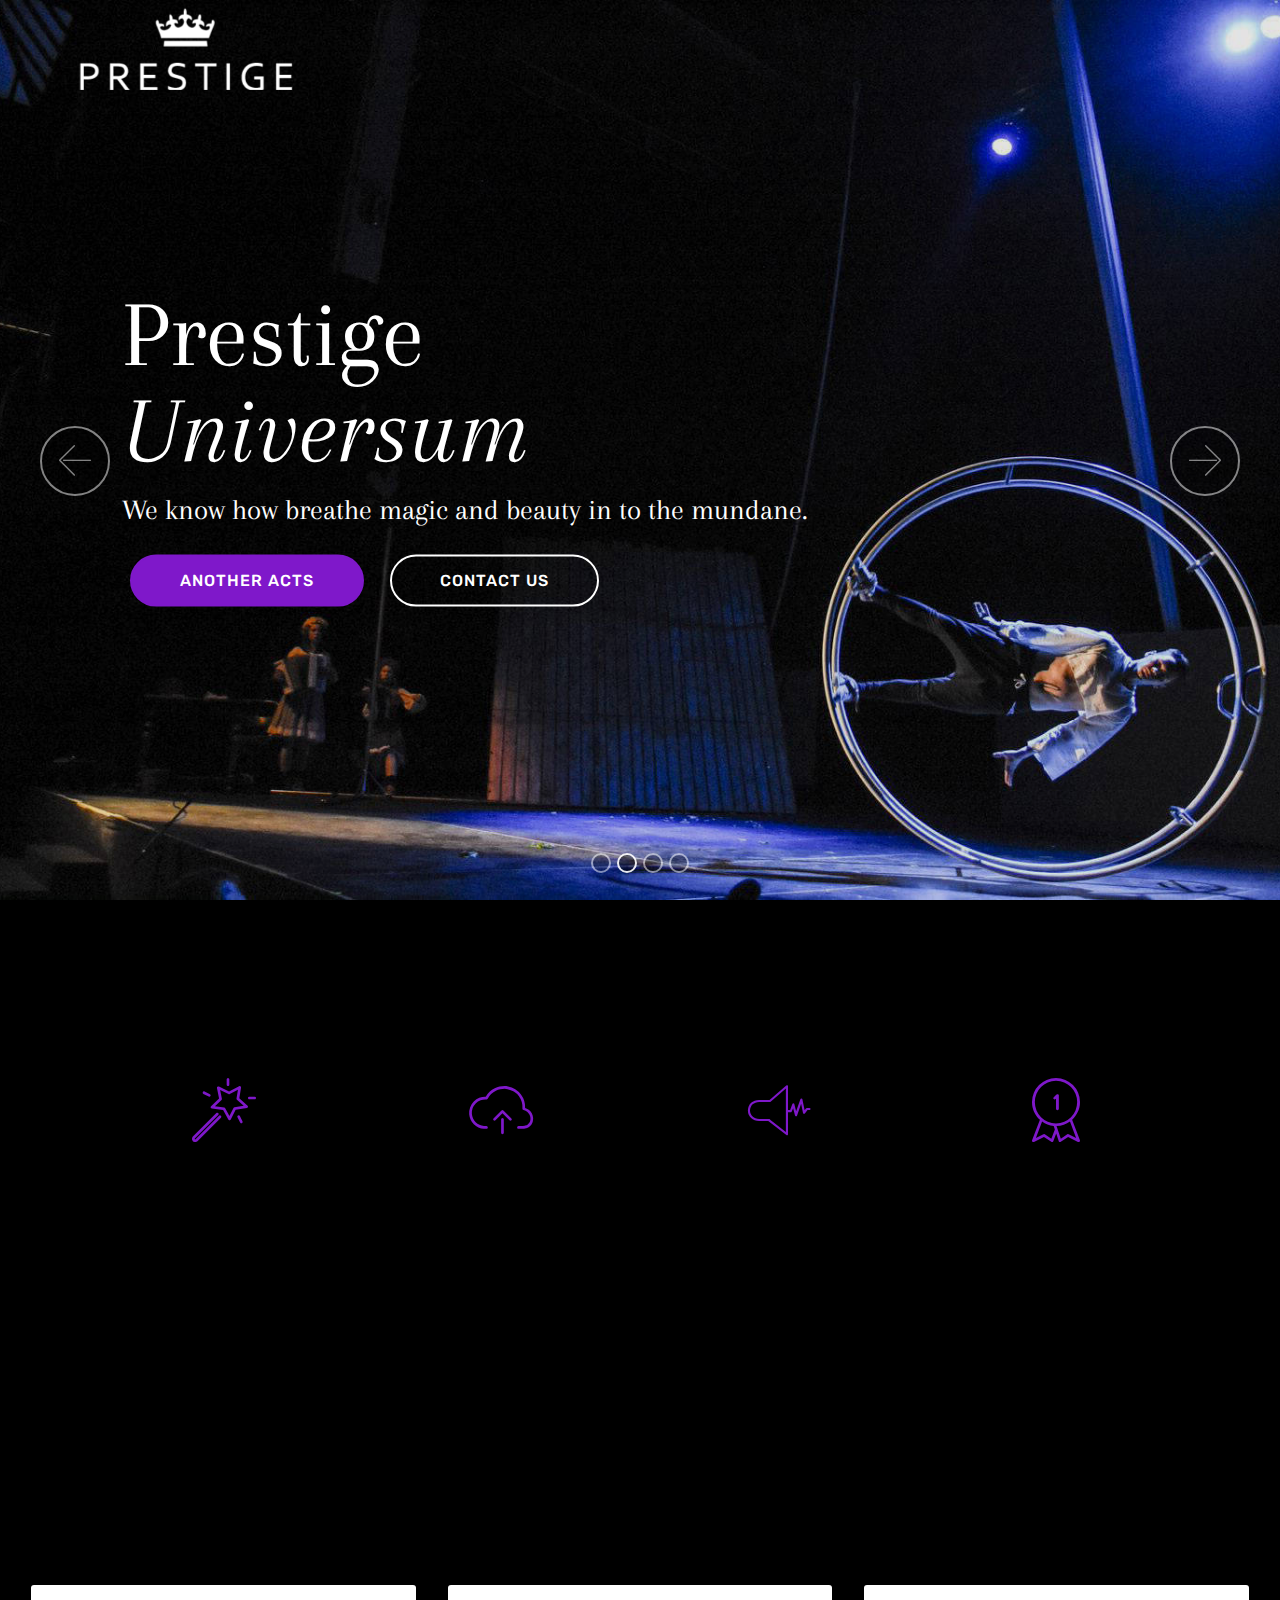
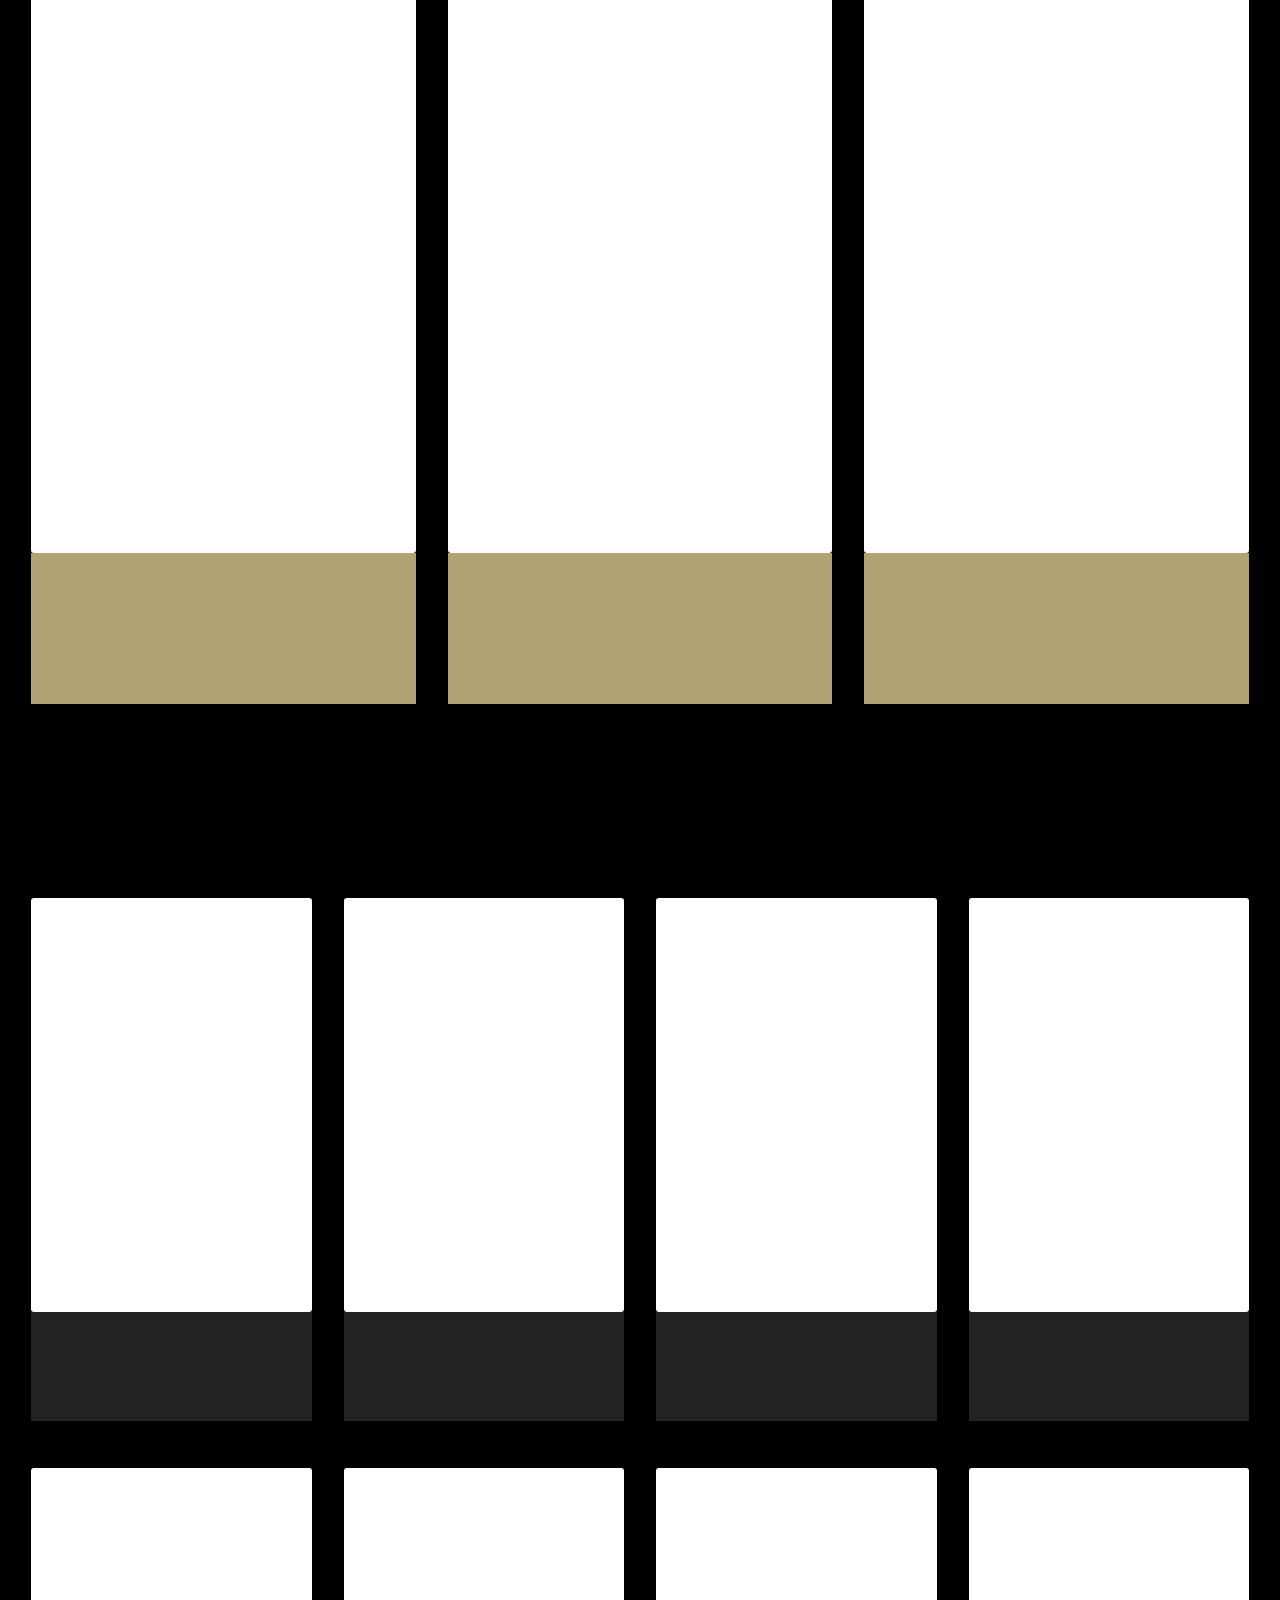
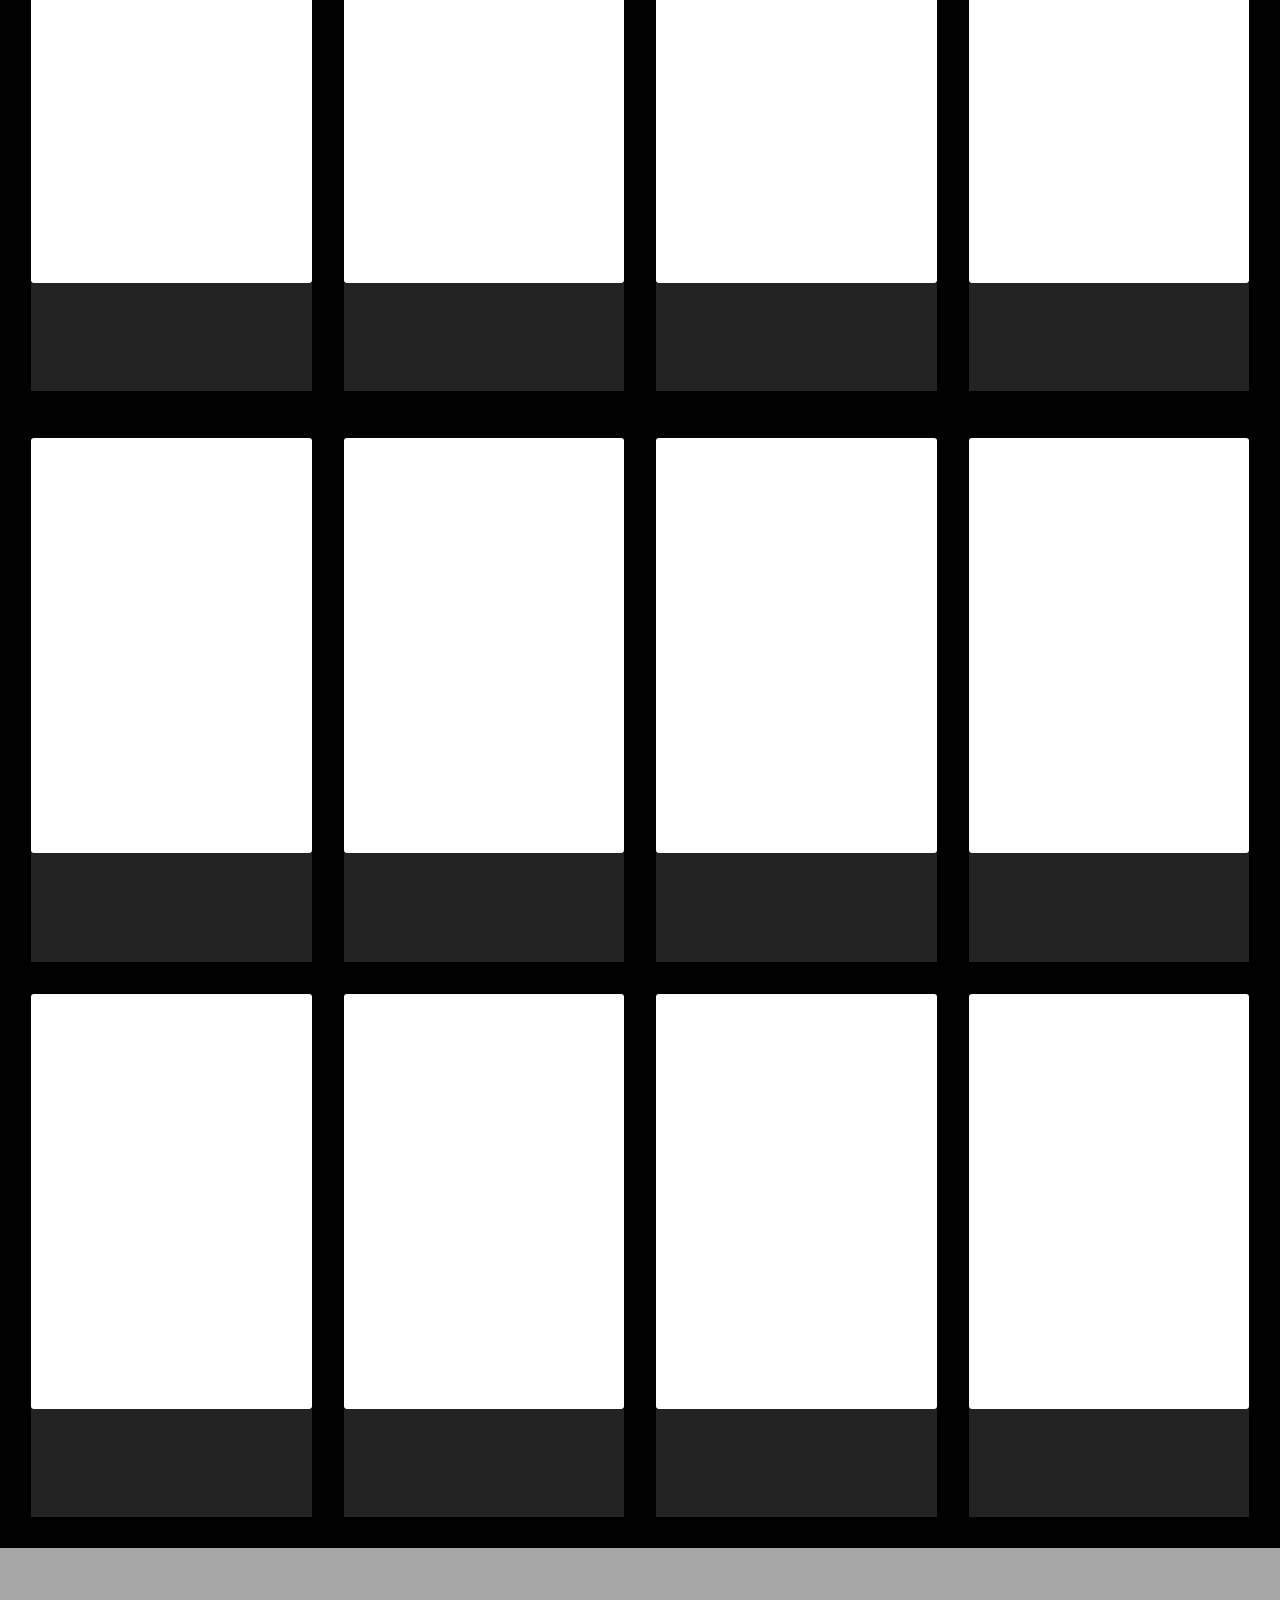
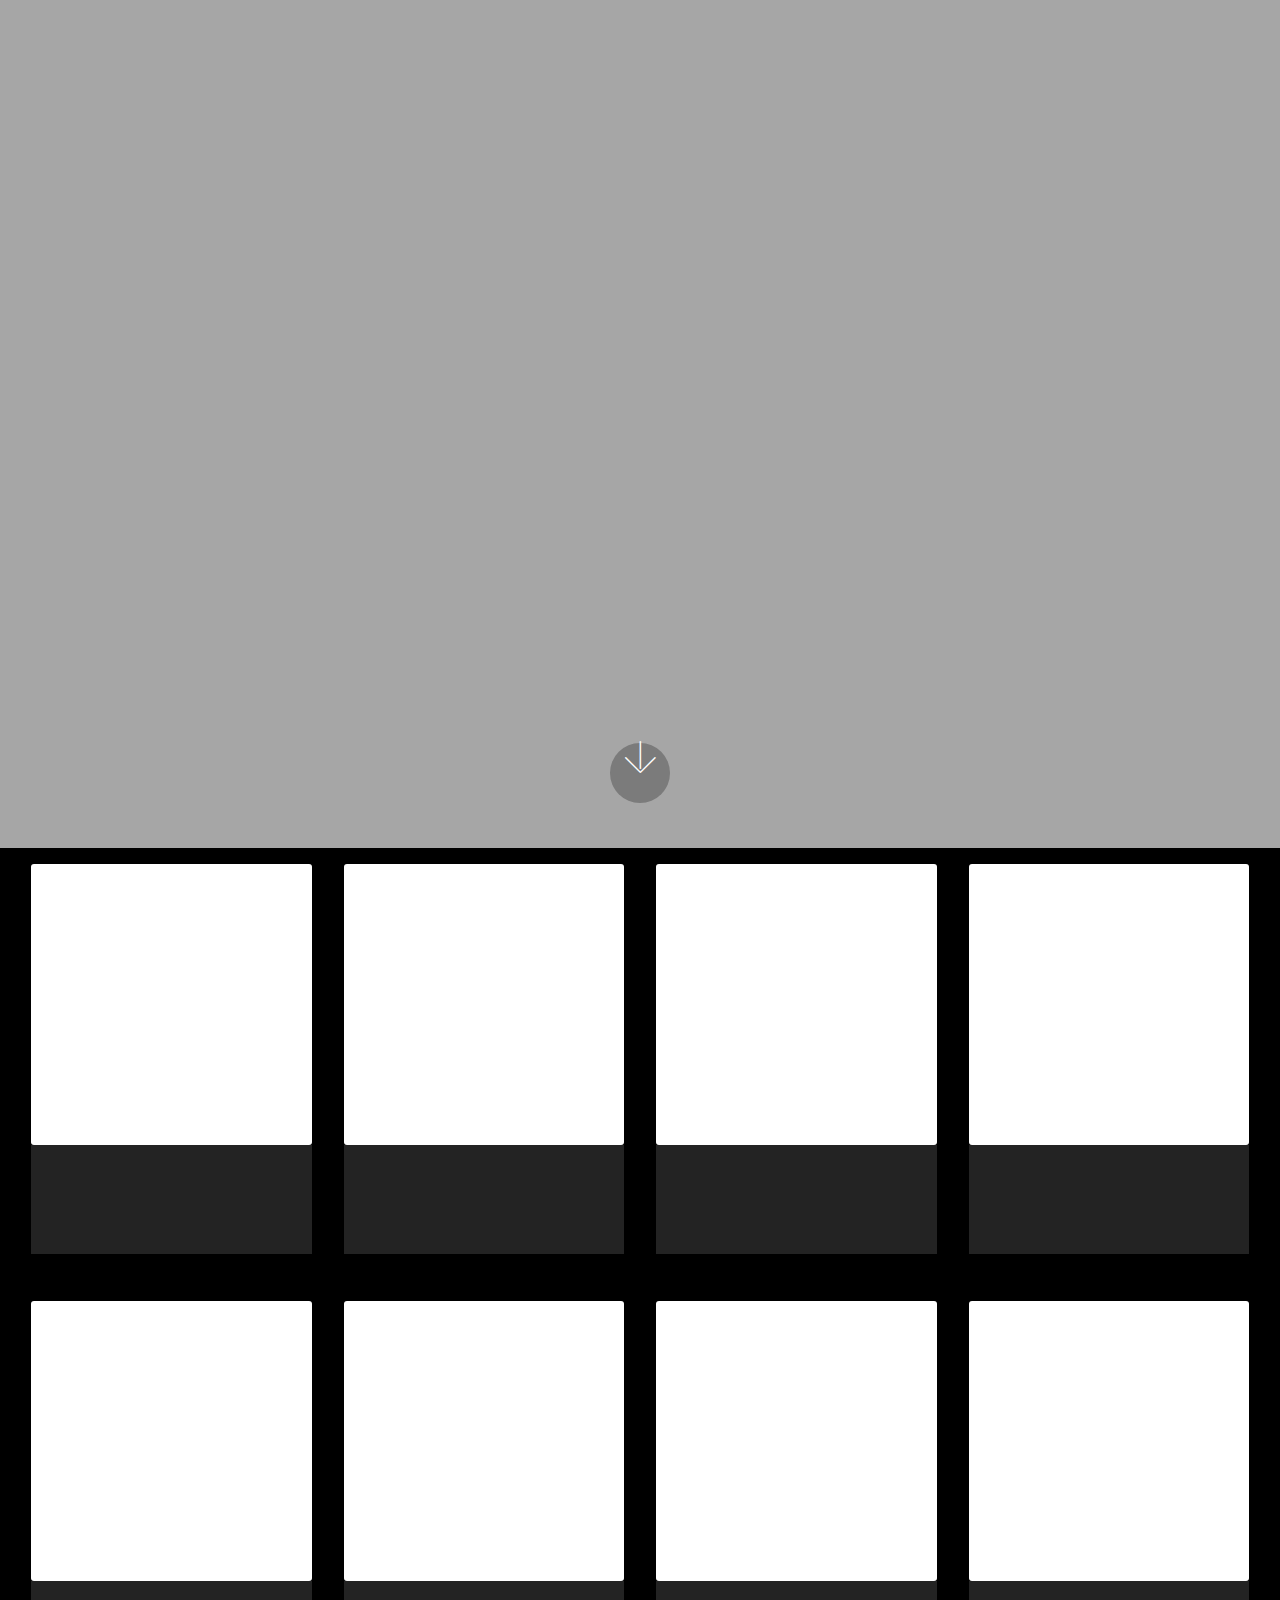
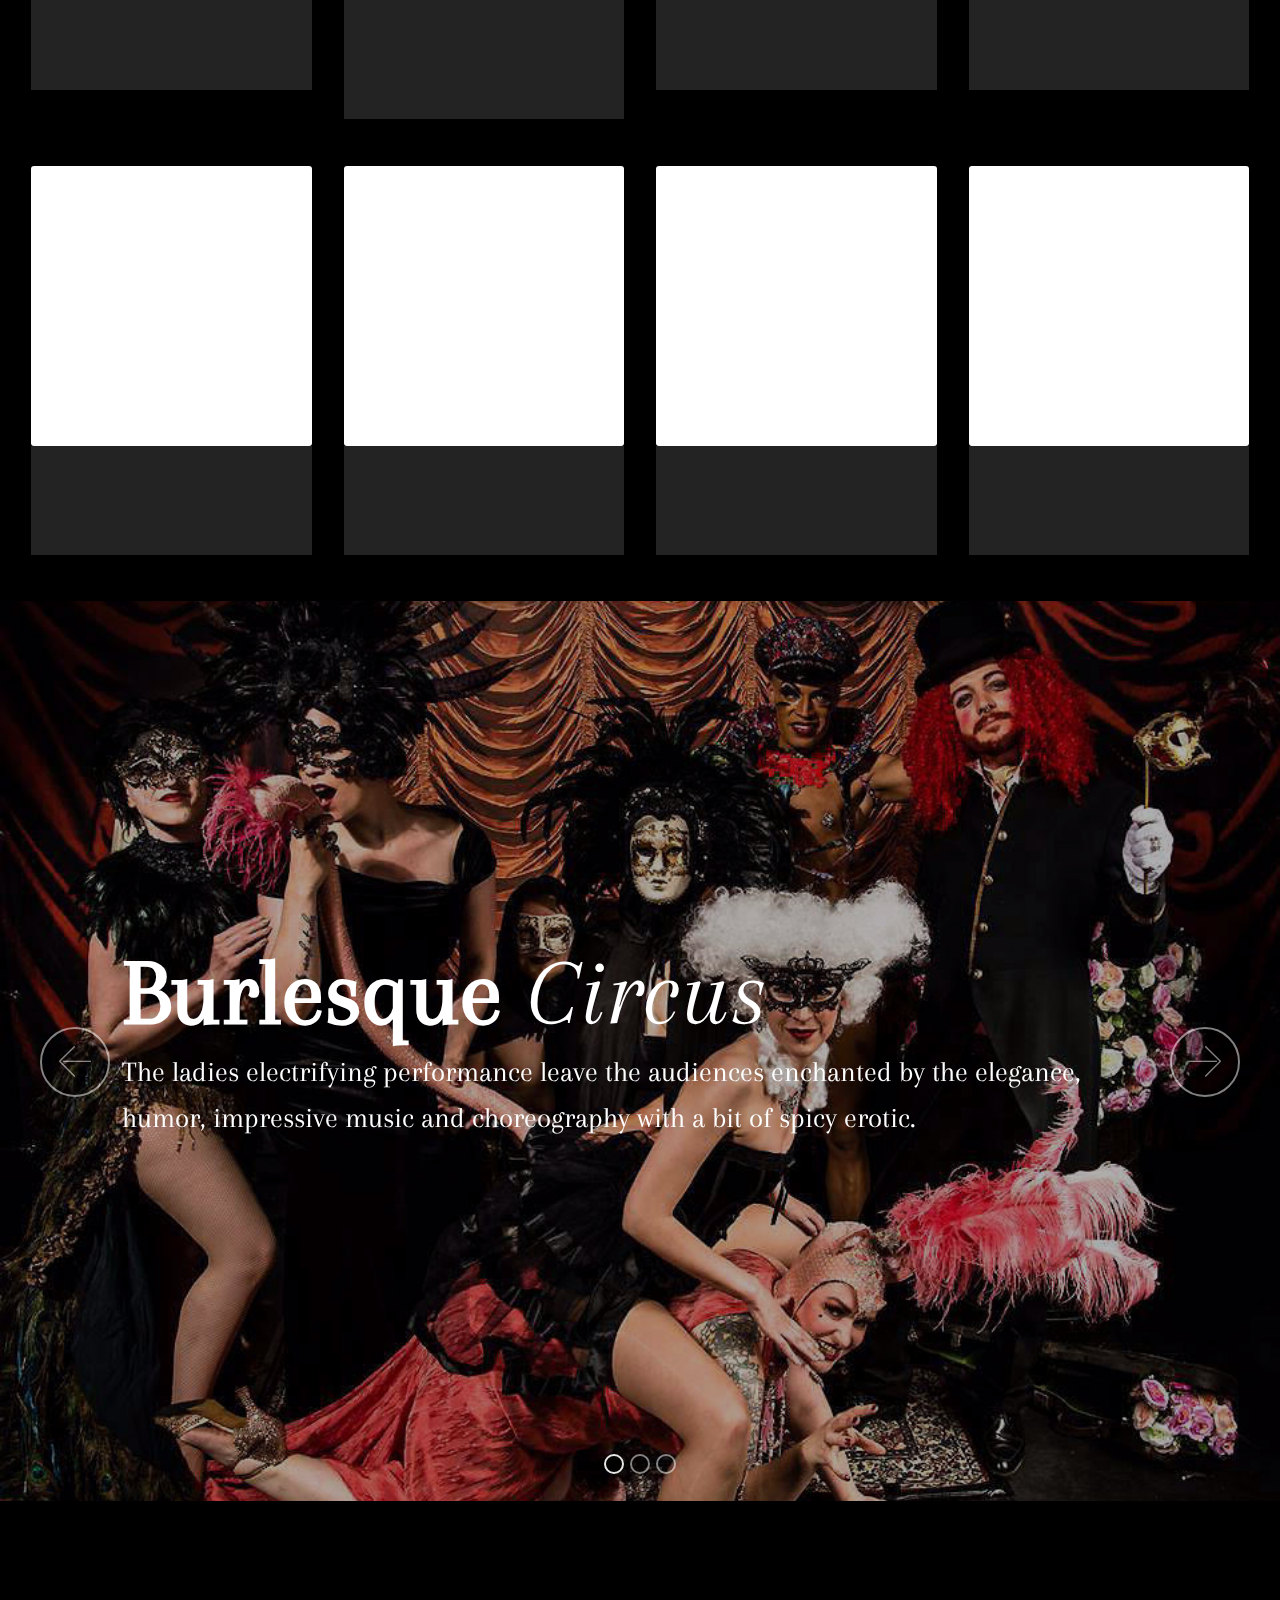
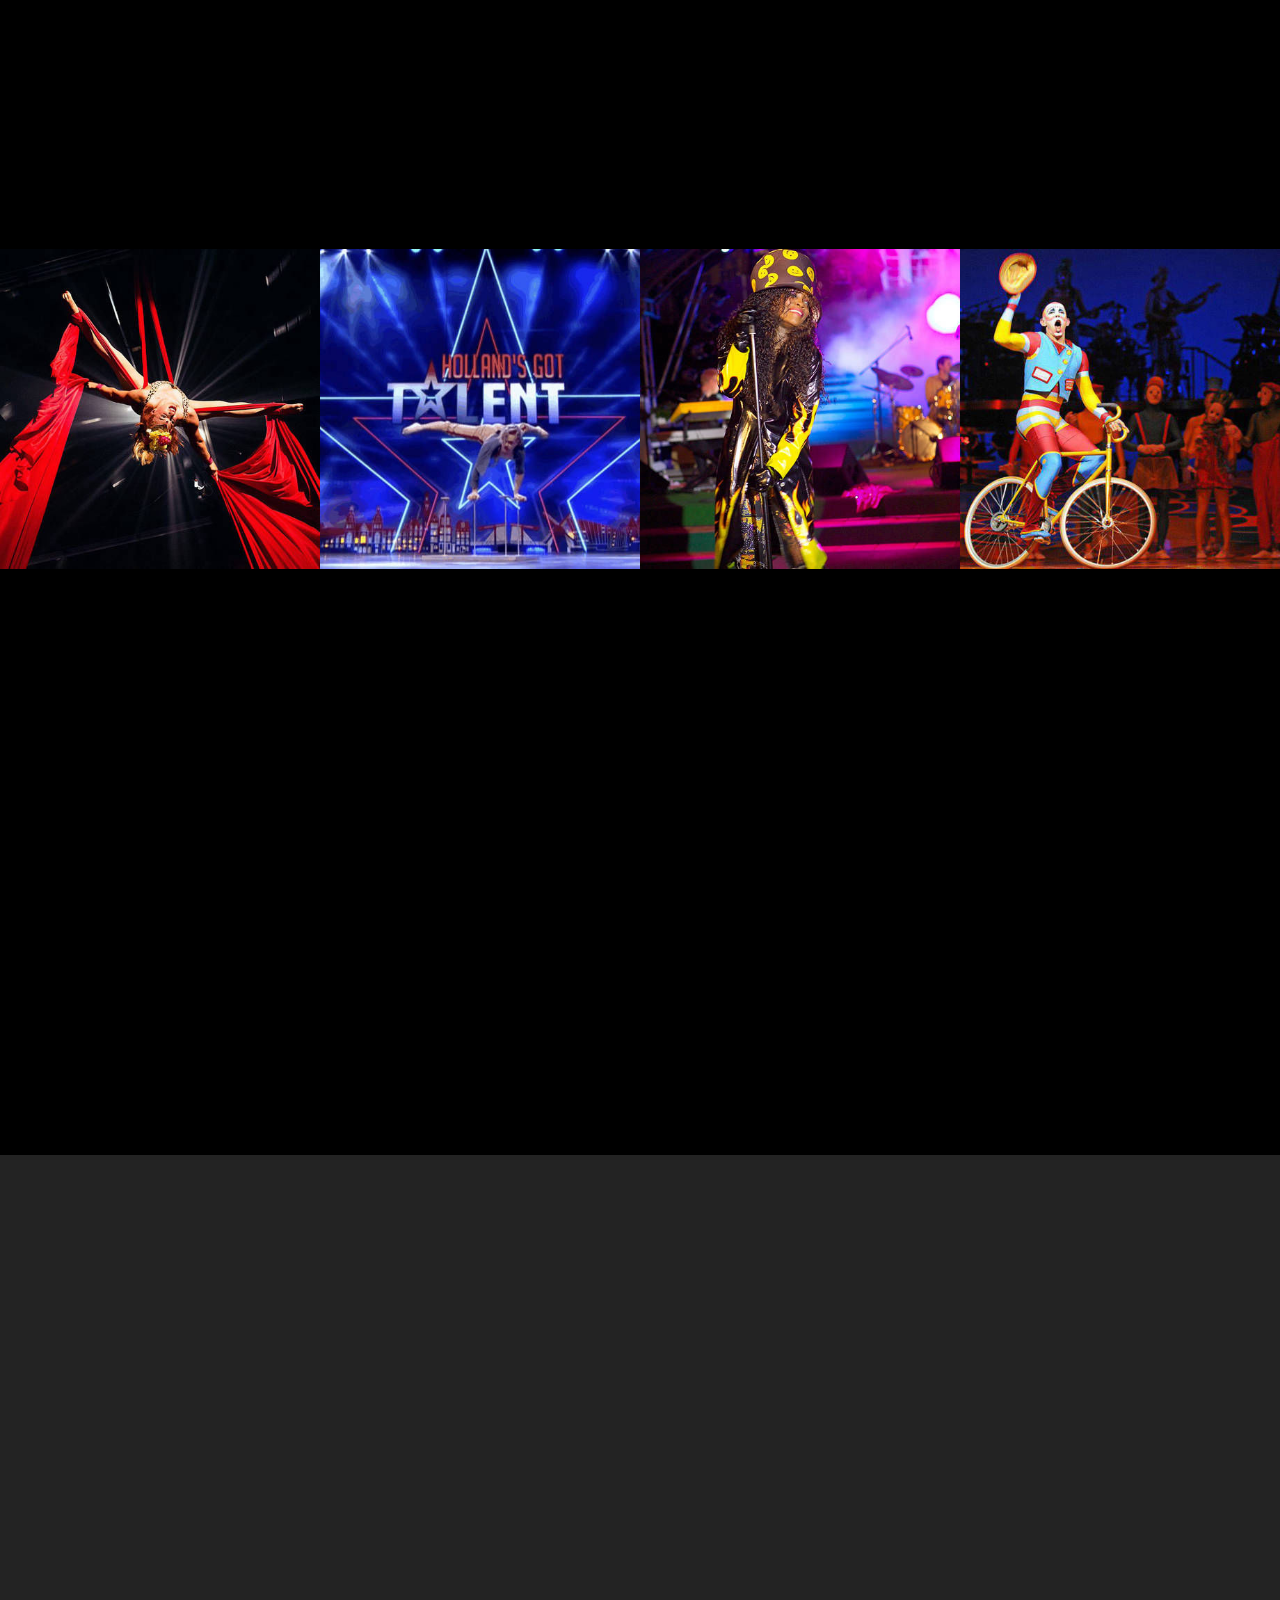
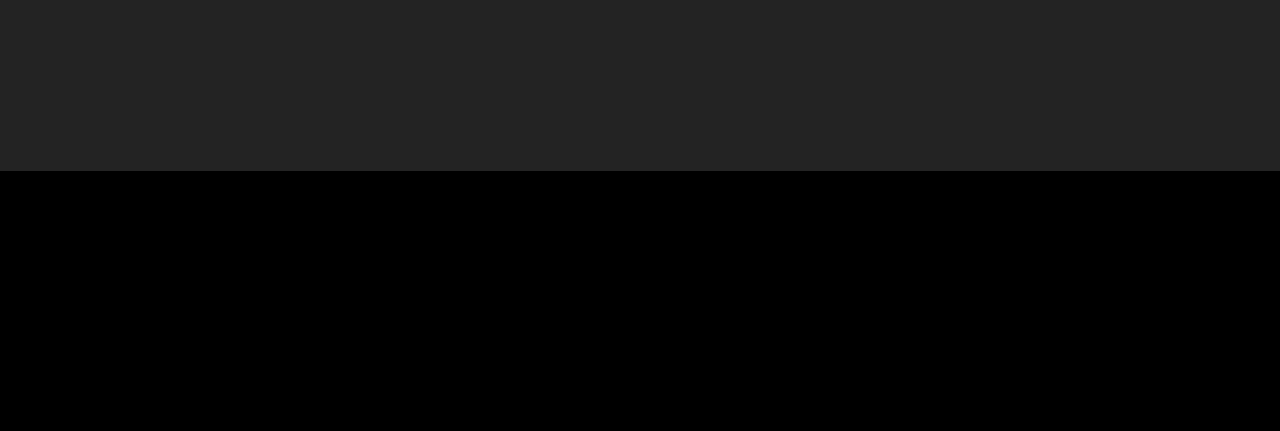
==== index.html @ 0942dccd "create github pages" ====
<!DOCTYPE html>
<html >
<head>
  <!-- Site made with Mobirise Website Builder v4.8.10, https://mobirise.com -->
  <meta charset="UTF-8">
  <meta http-equiv="X-UA-Compatible" content="IE=edge">
  <meta name="generator" content="Mobirise v4.8.10, mobirise.com">
  <meta name="viewport" content="width=device-width, initial-scale=1, minimum-scale=1">
  <link rel="shortcut icon" href="assets/images/logop-small-white-280x108.png" type="image/x-icon">
  <meta name="description" content="Prestige Universum - Theamtic Shows for your events.">
  <title>Prestige Universum</title>
  <link rel="stylesheet" href="assets/icon54-v2/style.css">
  <link rel="stylesheet" href="assets/icons-mind/style.css">
  <link rel="stylesheet" href="assets/web/assets/mobirise-icons/mobirise-icons.css">
  <link rel="stylesheet" href="assets/tether/tether.min.css">
  <link rel="stylesheet" href="assets/bootstrap/css/bootstrap.min.css">
  <link rel="stylesheet" href="assets/bootstrap/css/bootstrap-grid.min.css">
  <link rel="stylesheet" href="assets/bootstrap/css/bootstrap-reboot.min.css">
  <link rel="stylesheet" href="assets/animatecss/animate.min.css">
  <link rel="stylesheet" href="assets/socicon/css/styles.css">
  <link rel="stylesheet" href="assets/dropdown/css/style.css">
  <link rel="stylesheet" href="assets/theme/css/style.css">
  <link rel="stylesheet" href="assets/gallery/style.css">
  <link rel="stylesheet" href="assets/mobirise/css/mbr-additional.css" type="text/css">
  
  
  
</head>
<body>
  <link rel="stylesheet" href="style.less" class="cid-rfeQ23bu5y" id="menu1-0" data-rv-view="3280"><section class="menu cid-rfeQ23bu5y" once="menu" id="menu1-0">

    

    <nav class="navbar navbar-expand beta-menu navbar-dropdown align-items-center navbar-fixed-top navbar-toggleable-sm bg-color transparent">
        <button class="navbar-toggler navbar-toggler-right" type="button" data-toggle="collapse" data-target="#navbarSupportedContent" aria-controls="navbarSupportedContent" aria-expanded="false" aria-label="Toggle navigation">
            <div class="hamburger">
                <span></span>
                <span></span>
                <span></span>
                <span></span>
            </div>
        </button>
        <div class="menu-logo">
            <div class="navbar-brand">
                <span class="navbar-logo">
                    
                         <a href="index.html"><img src="assets/images/logop-small-white-280x108.png" alt="Mobirise" title="" style="height: 5.1rem;"></a>
                    
                </span>
                
            </div>
        </div>
        <div class="collapse navbar-collapse" id="navbarSupportedContent">
            
            
        </div>
    </nav>
</section>

<section class="engine"><a href="https://mobirise.info/h">create your own web page for free</a></section><section class="carousel slide cid-rfeTc5yQaM" data-interval="false" id="slider1-a">

    

    <div class="full-screen"><div class="mbr-slider slide carousel" data-pause="true" data-keyboard="false" data-ride="carousel" data-interval="4000"><ol class="carousel-indicators"><li data-app-prevent-settings="" data-target="#slider1-a" data-slide-to="0"></li><li data-app-prevent-settings="" data-target="#slider1-a" class=" active" data-slide-to="1"></li><li data-app-prevent-settings="" data-target="#slider1-a" data-slide-to="2"></li><li data-app-prevent-settings="" data-target="#slider1-a" data-slide-to="3"></li></ol><div class="carousel-inner" role="listbox"><div class="carousel-item slider-fullscreen-image" data-bg-video-slide="false" style="background-image: url(assets/images/jedno-kolo-1446x965.jpg);"><div class="container container-slide"><div class="image_wrapper"><div class="mbr-overlay" style="opacity: 0.1;"></div><img src="assets/images/jedno-kolo-1446x965.jpg"><div class="carousel-caption justify-content-center"><div class="col-10 align-left"><h2 class="mbr-fonts-style display-1">Prestige<br><em>Universum</em></h2><p class="lead mbr-text mbr-fonts-style display-5">We will prepare and provide you complete on key program for your events in different thematic style.<br></p><div class="mbr-section-btn" buttons="0"><a class="btn display-4 btn-primary" href="index.html#content5-l">ACROBATIC SHOW</a> <a class="btn  btn-white-outline display-4" href="index.html#header9-9">ANOTHER ACTS&nbsp;</a></div></div></div></div></div></div><div class="carousel-item slider-fullscreen-image active" data-bg-video-slide="false" style="background-image: url(assets/images/rrr-circle-in-rotation-1448x965.jpg);"><div class="container container-slide"><div class="image_wrapper"><div class="mbr-overlay" style="opacity: 0.1;"></div><img src="assets/images/rrr-circle-in-rotation-1448x965.jpg"><div class="carousel-caption justify-content-center"><div class="col-10 align-left"><h2 class="mbr-fonts-style display-1">Prestige<br><em>Universum</em></h2><p class="lead mbr-text mbr-fonts-style display-5">We know how breathe magic and beauty in to the mundane.<br></p><div class="mbr-section-btn" buttons="0"><a class="btn display-4 btn-primary" href="index.html#header9-9">ANOTHER ACTS</a> <a class="btn  display-4 btn-white-outline" href="index.html#form1-g">CONTACT US</a></div></div></div></div></div></div><div class="carousel-item slider-fullscreen-image" data-bg-video-slide="false" style="background-image: url(assets/images/12255552-1351x900.jpg);"><div class="container container-slide"><div class="image_wrapper"><div class="mbr-overlay" style="opacity: 0.4;"></div><img src="assets/images/12255552-1351x900.jpg"><div class="carousel-caption justify-content-center"><div class="col-10 align-left"><h2 class="mbr-fonts-style display-1"><strong>Prestige</strong> <br><em>Universum</em></h2><p class="lead mbr-text mbr-fonts-style display-5">Prestige Universum is a colorfull place where you can find the most talented&nbsp;performers,<br>acrobats, dancers, musicians and other artists working all together on breathtaking acts...&nbsp;</p><div class="mbr-section-btn" buttons="0"><a class="btn display-4 btn-primary" href="index.html#content5-2y">DIRECTOR’S PICKS</a> <a class="btn  btn-white-outline display-4" href="index.html#slider1-2f">THEMATIC SHOW</a></div></div></div></div></div></div><div class="carousel-item slider-fullscreen-image" data-bg-video-slide="false" style="background-image: url(assets/images/provaztouse-1482x953.jpg);"><div class="container container-slide"><div class="image_wrapper"><div class="mbr-overlay" style="opacity: 0.1;"></div><img src="assets/images/provaztouse-1482x953.jpg"><div class="carousel-caption justify-content-center"><div class="col-10 align-left"><h2 class="mbr-fonts-style display-1">Prestige<br><em>Universum</em></h2><p class="lead mbr-text mbr-fonts-style display-5">We know how breathe magic and beauty in to the mundane.</p><div class="mbr-section-btn" buttons="0"><a class="btn display-4 btn-primary" href="index.html#form1-g">CONTACT US</a> <a class="btn  btn-white-outline display-4" href="index.html#header9-9">ANOTHER ACTS</a></div></div></div></div></div></div></div><a data-app-prevent-settings="" class="carousel-control carousel-control-prev" role="button" data-slide="prev" href="#slider1-a"><span aria-hidden="true" class="mbri-left mbr-iconfont"></span><span class="sr-only">Previous</span></a><a data-app-prevent-settings="" class="carousel-control carousel-control-next" role="button" data-slide="next" href="#slider1-a"><span aria-hidden="true" class="mbri-right mbr-iconfont"></span><span class="sr-only">Next</span></a></div></div>

</section>

<section class="mbr-section content5 cid-rfzaPJM73u" id="content5-2c">

    

    

    <div class="container">
        <div class="media-container-row">
            <div class="title col-12 col-md-8">
                <h2 class="align-center mbr-bold mbr-white pb-3 mbr-fonts-style display-2">&nbsp;Prestige <span style="font-weight: normal;"><em>Highllights</em></span></h2>
                
                
                
            </div>
        </div>
    </div>
</section>

<section class="features1 cid-rfz72JIN4y" id="features1-2b">
    
    

    
    <div class="container">
        <div class="media-container-row">

            <div class="card p-3 col-12 col-md-6 col-lg-3">
                <div class="card-img pb-3">
                    <span class="mbr-iconfont mbri-magic-stick" style="color: rgb(127, 24, 202); fill: rgb(127, 24, 202); font-size: 64px;"></span>
                </div>
                <div class="card-box">
                    <h4 class="card-title py-3 mbr-fonts-style display-7">Thematic Show</h4>
                    <p class="mbr-text mbr-fonts-style display-7">Complete on key program in different thematic styles. Nouveau Cirque, Theater, Variety, Burlesque Circus, Modern Show, etc.<br></p>
                </div>
            </div>

            <div class="card p-3 col-12 col-md-6 col-lg-3">
                <div class="card-img pb-3">
                    <span class="mbr-iconfont mbri-upload" style="font-size: 64px; color: rgb(127, 24, 202); fill: rgb(127, 24, 202);"></span>
                </div>
                <div class="card-box">
                    <h4 class="card-title py-3 mbr-fonts-style display-7">Aerial Acrobacy</h4>
                    <p class="mbr-text mbr-fonts-style display-7">Acrobatic &nbsp;Aerial show &nbsp;is&nbsp;<br>an amazing visual experience. From the beggining to the end you will be watching the show completly breathless.</p>
                </div>
            </div>

            <div class="card p-3 col-12 col-md-6 col-lg-3">
                <div class="card-img pb-3">
                    <span class="mbr-iconfont imind-audio" style="font-size: 64px; color: rgb(127, 24, 202); fill: rgb(127, 24, 202);"></span>
                </div>
                <div class="card-box">
                    <h4 class="card-title py-3 mbr-fonts-style display-7">Stage Show</h4>
                    <p class="mbr-text mbr-fonts-style display-7">Alongside with <a href="http://www.promotech.cz" target="_blank">PromoTech</a>&nbsp;and other partners we provide sound, staging, lighting, visual design services, skilled crew and management for your events of any scale.<br></p>
                </div>
            </div>

            <div class="card p-3 col-12 col-md-6 col-lg-3">
                <div class="card-img pb-3">
                    <span class="mbr-iconfont icon54-v2-year-aniversary3" style="font-size: 64px; color: rgb(127, 24, 202); fill: rgb(127, 24, 202);"></span>
                </div>
                <div class="card-box">
                    <h4 class="card-title py-3 mbr-fonts-style display-7">
                        Awards</h4>
                    <p class="mbr-text mbr-fonts-style display-7">On our atists list are holders of some prestigious awards.<br>USA X Factor,&nbsp;Holland's Got Talent, Česko-Slovensko Má Talent, Das Supertalent.&nbsp;<br></p>
                </div>
            </div>

        </div>

    </div>

</section>

<section class="mbr-section content5 cid-rfTmmQw8bv" id="content5-2y">

    

    

    <div class="container">
        <div class="media-container-row">
            <div class="title col-12 col-md-8">
                <h2 class="align-center mbr-bold mbr-white pb-3 mbr-fonts-style display-2">Directors’&nbsp;<em>Picks</em></h2>
                
                
                
            </div>
        </div>
    </div>
</section>

<section class="features17 cid-rfTo4Z8tx0" id="features17-2z">
    
    

    
    <div class="container-fluid">
        <div class="media-container-row">
            <div class="card p-3 col-12 col-md-6 col-lg-4">
                <div class="card-wrapper">
                    <div class="card-img">
                        <a href="page1.html"><img src="assets/images/n2-directors2-460x680.jpg" alt="Mobirise" title=""></a>
                    </div>
                    <div class="card-box">
                        <h4 class="card-title pb-3 mbr-fonts-style display-5">Lillie Nicole McCloud</h4>
                        <p class="mbr-text mbr-fonts-style display-7">
                            Singer /USA/</p>
                    </div>
                </div>
            </div>

            <div class="card p-3 col-12 col-md-6 col-lg-4">
                <div class="card-wrapper">
                    <div class="card-img">
                        <a href="page2.html"><img src="assets/images/n2-directors4-460x680.jpg" alt="Mobirise" title=""></a>
                    </div>
                    <div class="card-box">
                        <h4 class="card-title pb-3 mbr-fonts-style display-5">André Tatarka</h4>
                        <p class="mbr-text mbr-fonts-style display-7">Singer /SK/</p>
                    </div>
                </div>
            </div>

            <div class="card p-3 col-12 col-md-6 col-lg-4">
                <div class="card-wrapper">
                    <div class="card-img">
                        <a href="page3.html"><img src="assets/images/n443-directors-460x680.jpg" alt="Mobirise" title=""></a>
                    </div>
                    <div class="card-box">
                        <h4 class="card-title pb-3 mbr-fonts-style display-5">Flip Jančík</h4>
                        <p class="mbr-text mbr-fonts-style display-7">Violinist &nbsp;Virtuoso /SK/</p>
                    </div>
                </div>
            </div>

            
            
            
        </div>
    </div>
</section>

<section class="mbr-section content5 cid-rffUXkV0iS" id="content5-l">

    

    

    <div class="container">
        <div class="media-container-row">
            <div class="title col-12 col-md-8">
                <h2 class="align-center mbr-bold mbr-white pb-3 mbr-fonts-style display-2">Spectacural <em>Acrobatic Show</em></h2>
                
                
                
            </div>
        </div>
    </div>
</section>

<section class="features17 cid-rfyxQx0dxd" id="features17-24">
    
    

    
    <div class="container-fluid">
        <div class="media-container-row">
            <div class="card p-3 col-12 col-md-6 col-lg-3">
                <div class="card-wrapper">
                    <div class="card-img">
                        <img src="assets/images/prestige-photos13-460x680.jpg" alt="Mobirise" title="">
                    </div>
                    <div class="card-box">
                        <h4 class="card-title pb-3 mbr-fonts-style display-5">
                            Acrobatic dancing</h4>
                        
                    </div>
                </div>
            </div>

            <div class="card p-3 col-12 col-md-6 col-lg-3">
                <div class="card-wrapper">
                    <div class="card-img">
                        <img src="assets/images/prestige-photos14-460x680.jpg" alt="Mobirise" title="">
                    </div>
                    <div class="card-box">
                        <h4 class="card-title pb-3 mbr-fonts-style display-5">
                            Electro Boogie</h4>
                        
                    </div>
                </div>
            </div>

            <div class="card p-3 col-12 col-md-6 col-lg-3">
                <div class="card-wrapper">
                    <div class="card-img">
                        <a href="page2.html"><img src="assets/images/prestige-photos15-460x680.jpg" alt="Mobirise" title=""></a>
                    </div>
                    <div class="card-box">
                        <h4 class="card-title pb-3 mbr-fonts-style display-5">
                            Dancing Cube</h4>
                        
                    </div>
                </div>
            </div>

            <div class="card p-3 col-12 col-md-6 col-lg-3">
                <div class="card-wrapper">
                    <div class="card-img">
                        <img src="assets/images/prestige-photos16-460x680.jpg" alt="Mobirise" title="">
                    </div>
                    <div class="card-box">
                        <h4 class="card-title pb-3 mbr-fonts-style display-5">
                            Hand Balancing</h4>
                        
                    </div>
                </div>
            </div>
            
            
        </div>
    </div>
</section>

<section class="features17 cid-rfg92ohh7w" id="features17-t">
    
    

    
    <div class="container-fluid">
        <div class="media-container-row">
            <div class="card p-3 col-12 col-md-6 col-lg-3">
                <div class="card-wrapper">
                    <div class="card-img">
                        <img src="assets/images/prestige-photos9-460x680.jpg" alt="Mobirise" title="">
                    </div>
                    <div class="card-box">
                        <h4 class="card-title pb-3 mbr-fonts-style display-5">
                            Chair Handstand</h4>
                        
                    </div>
                </div>
            </div>

            <div class="card p-3 col-12 col-md-6 col-lg-3">
                <div class="card-wrapper">
                    <div class="card-img">
                        <img src="assets/images/untitled-111-460x680.jpg" alt="Mobirise" title="">
                    </div>
                    <div class="card-box">
                        <h4 class="card-title pb-3 mbr-fonts-style display-5">
                            Acrobatic Bike</h4>
                        
                    </div>
                </div>
            </div>

            <div class="card p-3 col-12 col-md-6 col-lg-3">
                <div class="card-wrapper">
                    <div class="card-img">
                        <img src="assets/images/untitled-112-460x680.jpg" alt="Mobirise" title="">
                    </div>
                    <div class="card-box">
                        <h4 class="card-title pb-3 mbr-fonts-style display-5">
                            German Wheel</h4>
                        
                    </div>
                </div>
            </div>

            <div class="card p-3 col-12 col-md-6 col-lg-3">
                <div class="card-wrapper">
                    <div class="card-img">
                        <img src="assets/images/untitled-113-460x680.jpg" alt="Mobirise" title="">
                    </div>
                    <div class="card-box">
                        <h4 class="card-title pb-3 mbr-fonts-style display-5">
                            Space Eye</h4>
                        
                    </div>
                </div>
            </div>
            
            
        </div>
    </div>
</section>

<section class="features17 cid-rfeQcV4niU" id="features17-1">
    
    

    
    <div class="container-fluid">
        <div class="media-container-row">
            <div class="card p-3 col-12 col-md-6 col-lg-3">
                <div class="card-wrapper">
                    <div class="card-img">
                        <img src="assets/images/untitled-1-460x680.jpg" alt="Mobirise" title="">
                    </div>
                    <div class="card-box">
                        <h4 class="card-title pb-3 mbr-fonts-style display-5">Aerial Heart</h4>
                        
                    </div>
                </div>
            </div>

            <div class="card p-3 col-12 col-md-6 col-lg-3">
                <div class="card-wrapper">
                    <div class="card-img">
                        <img src="assets/images/untitled-12-460x680.jpg" alt="Mobirise" title="">
                    </div>
                    <div class="card-box">
                        <h4 class="card-title pb-3 mbr-fonts-style display-5"><strong>Aerial Silk</strong></h4>
                        
                    </div>
                </div>
            </div>

            <div class="card p-3 col-12 col-md-6 col-lg-3">
                <div class="card-wrapper">
                    <div class="card-img">
                        <img src="assets/images/untitled-13-460x680.jpg" alt="Mobirise" title="">
                    </div>
                    <div class="card-box">
                        <h4 class="card-title pb-3 mbr-fonts-style display-5">
                            Aerial Loop</h4>
                        
                    </div>
                </div>
            </div>

            <div class="card p-3 col-12 col-md-6 col-lg-3">
                <div class="card-wrapper">
                    <div class="card-img">
                        <img src="assets/images/untitled-14-460x680.jpg" alt="Mobirise" title="">
                    </div>
                    <div class="card-box">
                        <h4 class="card-title pb-3 mbr-fonts-style display-5">
                            Rope walking</h4>
                        
                    </div>
                </div>
            </div>
            
            
        </div>
    </div>
</section>

<section class="features17 cid-rfg3LZBLpZ" id="features17-s">
    
    

    
    <div class="container-fluid">
        <div class="media-container-row">
            <div class="card p-3 col-12 col-md-6 col-lg-3">
                <div class="card-wrapper">
                    <div class="card-img">
                        <img src="assets/images/n-prestige-photos2-460x680.jpg" alt="Mobirise" title="">
                    </div>
                    <div class="card-box">
                        <h4 class="card-title pb-3 mbr-fonts-style display-5">
                            Straps</h4>
                        
                    </div>
                </div>
            </div>

            <div class="card p-3 col-12 col-md-6 col-lg-3">
                <div class="card-wrapper">
                    <div class="card-img">
                        <img src="assets/images/n-prestige-photos-460x680.jpg" alt="Mobirise" title="">
                    </div>
                    <div class="card-box">
                        <h4 class="card-title pb-3 mbr-fonts-style display-5">
                            Aerial Spiral</h4>
                        
                    </div>
                </div>
            </div>

            <div class="card p-3 col-12 col-md-6 col-lg-3">
                <div class="card-wrapper">
                    <div class="card-img">
                        <a href="page2.html"><img src="assets/images/untitled-17-460x680.jpg" alt="Mobirise" title=""></a>
                    </div>
                    <div class="card-box">
                        <h4 class="card-title pb-3 mbr-fonts-style display-5">
                            Aerial Moon</h4>
                        
                    </div>
                </div>
            </div>

            <div class="card p-3 col-12 col-md-6 col-lg-3">
                <div class="card-wrapper">
                    <div class="card-img">
                        <img src="assets/images/untitled-18-460x680.jpg" alt="Mobirise" title="">
                    </div>
                    <div class="card-box">
                        <h4 class="card-title pb-3 mbr-fonts-style display-5">
                            Aerial Cube</h4>
                        
                    </div>
                </div>
            </div>
            
            
        </div>
    </div>
</section>

<section class="header9 cid-rfeRJGml0L mbr-fullscreen mbr-parallax-background" id="header9-9">

    

    <div class="mbr-overlay" style="opacity: 0.3; background-color: rgb(0, 0, 0);">
    </div>

    <div class="container">
        <div class="media-container-column mbr-white col-md-8">
            <h1 class="mbr-section-title align-left mbr-bold pb-3 mbr-fonts-style display-1">Another <br><em>Stage program</em></h1>
            
            <p class="mbr-text align-left pb-3 mbr-fonts-style display-5"></p>
            
        </div>
    </div>

    <div class="mbr-arrow hidden-sm-down" aria-hidden="true">
        <a href="#next">
            <i class="mbri-down mbr-iconfont"></i>
        </a>
    </div>
</section>



<section class="features17 cid-rfF4Hy3bve" id="features17-2n">
    
    

    
    <div class="container-fluid">
        <div class="media-container-row">
            <div class="card p-3 col-12 col-md-6 col-lg-3">
                <div class="card-wrapper">
                    <div class="card-img">
                        <img src="assets/images/prestige-photos29-460x460.jpg" alt="Mobirise" title="">
                    </div>
                    <div class="card-box">
                        <h4 class="card-title pb-3 mbr-fonts-style display-5">
                            Scenic Dancers</h4>
                        
                    </div>
                </div>
            </div>

            <div class="card p-3 col-12 col-md-6 col-lg-3">
                <div class="card-wrapper">
                    <div class="card-img">
                        <img src="assets/images/prestige-photos27-460x460.jpg" alt="Mobirise" title="">
                    </div>
                    <div class="card-box">
                        <h4 class="card-title pb-3 mbr-fonts-style display-5">
                            Chair Dance</h4>
                        
                    </div>
                </div>
            </div>

            <div class="card p-3 col-12 col-md-6 col-lg-3">
                <div class="card-wrapper">
                    <div class="card-img">
                        <a href="page2.html"><img src="assets/images/prestige-photos31-460x460.jpg" alt="Mobirise" title=""></a>
                    </div>
                    <div class="card-box">
                        <h4 class="card-title pb-3 mbr-fonts-style display-5">
                            Electro Boogie</h4>
                        
                    </div>
                </div>
            </div>

            <div class="card p-3 col-12 col-md-6 col-lg-3">
                <div class="card-wrapper">
                    <div class="card-img">
                        <img src="assets/images/n2-prestige-photos-460x460.jpg" alt="Mobirise" title="">
                    </div>
                    <div class="card-box">
                        <h4 class="card-title pb-3 mbr-fonts-style display-5">Pool Dance</h4>
                        
                    </div>
                </div>
            </div>
            
            
        </div>
    </div>
</section>

<section class="features17 cid-rfF4FzUPWN" id="features17-2m">
    
    

    
    <div class="container-fluid">
        <div class="media-container-row">
            <div class="card p-3 col-12 col-md-6 col-lg-3">
                <div class="card-wrapper">
                    <div class="card-img">
                        <img src="assets/images/prestige-photos28-460x460.jpg" alt="Mobirise" title="">
                    </div>
                    <div class="card-box">
                        <h4 class="card-title pb-3 mbr-fonts-style display-5">
                            Burlesque Dance</h4>
                        
                    </div>
                </div>
            </div>

            <div class="card p-3 col-12 col-md-6 col-lg-3">
                <div class="card-wrapper">
                    <div class="card-img">
                        <img src="assets/images/prestige-photos25-460x460.jpg" alt="Mobirise" title="">
                    </div>
                    <div class="card-box">
                        <h4 class="card-title pb-3 mbr-fonts-style display-5">Interactive Juggling</h4>
                        
                    </div>
                </div>
            </div>

            <div class="card p-3 col-12 col-md-6 col-lg-3">
                <div class="card-wrapper">
                    <div class="card-img">
                        <a href="page2.html"><img src="assets/images/n2-prestige-photos2-460x460.jpg" alt="Mobirise" title=""></a>
                    </div>
                    <div class="card-box">
                        <h4 class="card-title pb-3 mbr-fonts-style display-5">
                            Juggling Show</h4>
                        
                    </div>
                </div>
            </div>

            <div class="card p-3 col-12 col-md-6 col-lg-3">
                <div class="card-wrapper">
                    <div class="card-img">
                        <img src="assets/images/prestige-photos22-460x460.jpg" alt="Mobirise" title="">
                    </div>
                    <div class="card-box">
                        <h4 class="card-title pb-3 mbr-fonts-style display-5">Swing Music</h4>
                        
                    </div>
                </div>
            </div>
            
            
        </div>
    </div>
</section>

<section class="features17 cid-rfF4Cci40H" id="features17-2l">
    
    

    
    <div class="container-fluid">
        <div class="media-container-row">
            <div class="card p-3 col-12 col-md-6 col-lg-3">
                <div class="card-wrapper">
                    <div class="card-img">
                        <img src="assets/images/prestige-photos23-460x460.jpg" alt="Mobirise" title="">
                    </div>
                    <div class="card-box">
                        <h4 class="card-title pb-3 mbr-fonts-style display-5">Chanson Music</h4>
                        
                    </div>
                </div>
            </div>

            <div class="card p-3 col-12 col-md-6 col-lg-3">
                <div class="card-wrapper">
                    <div class="card-img">
                        <img src="assets/images/prestige-photos24-460x460.jpg" alt="Mobirise" title="">
                    </div>
                    <div class="card-box">
                        <h4 class="card-title pb-3 mbr-fonts-style display-5">Magic Show</h4>
                        
                    </div>
                </div>
            </div>

            <div class="card p-3 col-12 col-md-6 col-lg-3">
                <div class="card-wrapper">
                    <div class="card-img">
                        <a href="page2.html"><img src="assets/images/prestige-photos30-460x460.jpg" alt="Mobirise" title=""></a>
                    </div>
                    <div class="card-box">
                        <h4 class="card-title pb-3 mbr-fonts-style display-5">
                            Visual Dance</h4>
                        
                    </div>
                </div>
            </div>

            <div class="card p-3 col-12 col-md-6 col-lg-3">
                <div class="card-wrapper">
                    <div class="card-img">
                        <img src="assets/images/prestige-photos33-460x460.jpg" alt="Mobirise" title="">
                    </div>
                    <div class="card-box">
                        <h4 class="card-title pb-3 mbr-fonts-style display-5">
                            Cirkus show</h4>
                        
                    </div>
                </div>
            </div>
            
            
        </div>
    </div>
</section>

<section class="carousel slide cid-rfzk4w3zmb" data-interval="false" id="slider1-2f">

    

    <div class="full-screen"><div class="mbr-slider slide carousel" data-pause="true" data-keyboard="false" data-ride="carousel" data-interval="3000"><ol class="carousel-indicators"><li data-app-prevent-settings="" data-target="#slider1-2f" class=" active" data-slide-to="0"></li><li data-app-prevent-settings="" data-target="#slider1-2f" data-slide-to="1"></li><li data-app-prevent-settings="" data-target="#slider1-2f" data-slide-to="2"></li></ol><div class="carousel-inner" role="listbox"><div class="carousel-item slider-fullscreen-image active" data-bg-video-slide="false" style="background-image: url(assets/images/burleska-action-959x779.jpg);"><div class="container container-slide"><div class="image_wrapper"><div class="mbr-overlay" style="opacity: 0.3;"></div><img src="assets/images/burleska-action-959x779.jpg"><div class="carousel-caption justify-content-center"><div class="col-10 align-left"><h2 class="mbr-fonts-style display-1"><strong>Burlesque</strong> <em>Circus</em></h2><p class="lead mbr-text mbr-fonts-style display-5">The ladies electrifying performance leave the audiences enchanted by the elegance, humor, impressive music and choreography with a bit of spicy erotic.</p></div></div></div></div></div><div class="carousel-item slider-fullscreen-image" data-bg-video-slide="false" style="background-image: url(assets/images/young-girl-1449x897.jpg);"><div class="container container-slide"><div class="image_wrapper"><div class="mbr-overlay" style="opacity: 0.3;"></div><img src="assets/images/young-girl-1449x897.jpg"><div class="carousel-caption justify-content-center"><div class="col-10 align-right"><h2 class="mbr-fonts-style display-1"><strong>Theatre</strong> <em>Theme</em></h2><p class="lead mbr-text mbr-fonts-style display-5">Talented Actors will show on "planks that mean the world" performance a lot of the most prestigious theater scenes.</p></div></div></div></div></div><div class="carousel-item slider-fullscreen-image" data-bg-video-slide="false" style="background-image: url(assets/images/all-2-1446x808.jpg);"><div class="container container-slide"><div class="image_wrapper"><div class="mbr-overlay" style="opacity: 0.3;"></div><img src="assets/images/all-2-1446x808.jpg"><div class="carousel-caption justify-content-center"><div class="col-10 align-right"><h2 class="mbr-fonts-style display-1"><strong>Modern&nbsp;</strong><em>Show</em></h2><p class="lead mbr-text mbr-fonts-style display-5">The mixture of music, dance and comedy acts guarantee your entertainment, while watching our modern, contemporary show.</p></div></div></div></div></div></div><a data-app-prevent-settings="" class="carousel-control carousel-control-prev" role="button" data-slide="prev" href="#slider1-2f"><span aria-hidden="true" class="mbri-left mbr-iconfont"></span><span class="sr-only">Previous</span></a><a data-app-prevent-settings="" class="carousel-control carousel-control-next" role="button" data-slide="next" href="#slider1-2f"><span aria-hidden="true" class="mbri-right mbr-iconfont"></span><span class="sr-only">Next</span></a></div></div>

</section>

<section class="mbr-section content5 cid-rftwbkEnAC" id="content5-1x">

    

    

    <div class="container">
        <div class="media-container-row">
            <div class="title col-12 col-md-8">
                <h2 class="align-center mbr-bold mbr-white pb-3 mbr-fonts-style display-2">Performers&nbsp;<em>Reference</em></h2>
                
                <p class="mbr-text align-center mbr-white pb-3 mbr-fonts-style display-7">The artists we've included in the offer are professionals in their field. They have been awarded for their performances across Europe and overseas, presented their art in prestigious television competitions (CZECH SLOVAKIA HAS TALENT, GERMAN DAS SUPERTALENT, HOLLAND'S GOT TALENT, USA X FACTOR). The performers have experience from theaters and international companies like Cirque du Soleil, Circus Krone, Crystallpalas variete, Circo Buffon, Circo ZOE, National Theater of Moravia-Silesia, B-side company, and others.<br></p>
                
            </div>
        </div>
    </div>
</section>

<section class="mbr-gallery mbr-slider-carousel cid-rftvMO1SGM" id="gallery3-1w">

    

    <div>
        <div><!-- Filter --><!-- Gallery --><div class="mbr-gallery-row"><div class="mbr-gallery-layout-default"><div><div><div class="mbr-gallery-item mbr-gallery-item--p0" data-video-url="false" data-tags="Awesome"><div href="#lb-gallery3-1w" data-slide-to="0" data-toggle="modal"><img src="assets/images/prestige-photos36-460x460-460x460.jpg" alt="" title=""><span class="icon-focus"></span></div></div><div class="mbr-gallery-item mbr-gallery-item--p0" data-video-url="false" data-tags="Responsive"><div href="#lb-gallery3-1w" data-slide-to="1" data-toggle="modal"><img src="assets/images/n4c43-directors2-460x460-460x460.jpg" alt="" title=""><span class="icon-focus"></span></div></div><div class="mbr-gallery-item mbr-gallery-item--p0" data-video-url="false" data-tags="Awesome"><div href="#lb-gallery3-1w" data-slide-to="2" data-toggle="modal"><img src="assets/images/n4c43-directors-460x460-460x460.jpg" alt="" title=""><span class="icon-focus"></span></div></div><div class="mbr-gallery-item mbr-gallery-item--p0" data-video-url="false" data-tags="Animated"><div href="#lb-gallery3-1w" data-slide-to="3" data-toggle="modal"><img src="assets/images/prestige-photos33-460x460-460x460.jpg" alt="" title=""><span class="icon-focus"></span></div></div></div></div><div class="clearfix"></div></div></div><!-- Lightbox --><div data-app-prevent-settings="" class="mbr-slider modal fade carousel slide" tabindex="-1" data-keyboard="true" data-interval="false" id="lb-gallery3-1w"><div class="modal-dialog"><div class="modal-content"><div class="modal-body"><div class="carousel-inner"><div class="carousel-item active"><img src="assets/images/prestige-photos36-460x460.jpg" alt="" title=""></div><div class="carousel-item"><img src="assets/images/n4c43-directors2-460x460.jpg" alt="" title=""></div><div class="carousel-item"><img src="assets/images/n4c43-directors-460x460.jpg" alt="" title=""></div><div class="carousel-item"><img src="assets/images/prestige-photos33-460x460.jpg" alt="" title=""></div></div><a class="carousel-control carousel-control-prev" role="button" data-slide="prev" href="#lb-gallery3-1w"><span class="mbri-left mbr-iconfont" aria-hidden="true"></span><span class="sr-only">Previous</span></a><a class="carousel-control carousel-control-next" role="button" data-slide="next" href="#lb-gallery3-1w"><span class="mbri-right mbr-iconfont" aria-hidden="true"></span><span class="sr-only">Next</span></a><a class="close" href="#" role="button" data-dismiss="modal"><span class="sr-only">Close</span></a></div></div></div></div></div>
    </div>

</section>

<section class="team1 cid-rfyxLRa3BX" id="team1-23">

    

    
    <div class="container">
        <div class="row justify-content-center">
            <div class="col-md-12">
                <h2 class="mbr-section-title pb-4 mbr-bold mbr-fonts-style align-left display-2">Our <em>Team</em></h2>

            </div>
        </div>
        <div class="row row-content justify-content-center">



            <div class="card p-3 col-12 col-md-5 col-lg-3">
                <div class="card-wrapper">
                    <div class="card-img">
                        <img src="assets/images/snimek-obrazovky-2019-01-18-v18.32.34-437x442.png" title="" alt="">
                        
                    </div>
                    <div class="card-box">
                        <h4 class="card-title pb-1 mbr-fonts-style mbr-bold display-7">Andrea Tatarková</h4>
                        <p class="mbr-text mbr-fonts-style mbr-bold display-4"><span style="font-weight: normal;">
                            Executive Director</span></p>

                    </div>
                </div>

            </div>




            <div class="card p-3 col-12 col-md-5 col-lg-3">
                <div class="card-wrapper">
                    <div class="card-img">
                        <img src="assets/images/7589a-1-506x758.jpg" title="" alt="">
                        
                    </div>
                    <div class="card-box">
                        <h4 class="card-title pb-1 mbr-fonts-style mbr-bold display-7">Mustafa El Halawany</h4>
                        <p class="mbr-text mbr-fonts-style mbr-bold display-4"><span style="font-weight: normal;">
                            Acount Manager</span></p>

                    </div>
                </div>

            </div>


            <div class="card p-3 col-12 col-md-5 col-lg-3">
                <div class="card-wrapper">
                    <div class="card-img">
                        <img src="assets/images/irvan2-400x400.jpg" title="" alt="">
                        
                    </div>
                    <div class="card-box">
                        <h4 class="card-title pb-1 mbr-fonts-style mbr-bold display-7">Ivan Remenec</h4>
                        <p class="mbr-text mbr-fonts-style mbr-bold display-4"><span style="font-weight: normal;">Foreign Trade&nbsp;Specialist</span><br></p>

                    </div>
                </div>

            </div>



            <div class="card p-3 col-12 col-md-5 col-lg-3">
                <div class="card-wrapper">
                    <div class="card-img">
                        <img src="assets/images/7510a-506x758.jpg" title="" alt="">
                        
                    </div>
                    <div class="card-box">
                        <h4 class="card-title pb-1 mbr-fonts-style mbr-bold display-7">Svetlana El Halawany</h4>
                        <p class="mbr-text mbr-fonts-style mbr-bold display-4"><span style="font-weight: normal;">
                            Creative Director</span></p>

                    </div>
                </div>

            </div>


        </div>
    </div>
</section>



<section class="mbr-section form1 cid-rffoOCYYlR" id="form1-g">

    

    
    <div class="container">
        <div class="row justify-content-center">
            <div class="title col-12 col-lg-8">
                <h2 class="mbr-section-title align-center pb-3 mbr-fonts-style display-2"><strong>
                    Contact</strong> <em>the Prestige Universum&nbsp;</em></h2>
                
            </div>
        </div>
    </div>
    <div class="container">
        <div class="row justify-content-center">
            <div class="media-container-column col-lg-8" data-form-type="formoid">
                    <div data-form-alert="" hidden="">Thanks for contacting us!</div>
            
                    <form class="mbr-form" action="https://mobirise.com/" method="post" data-form-title="Mobirise Form"><input type="hidden" name="email" data-form-email="true" value="VAe0uMcadZrWUGKFdF+dyrDQ1DFa60jRpmtJhpK+9CsoEOMlfV23pTjGd6No1RwRK1VnDqoTjDaSqE6kaMlERbMWFv91DXfxuONwdxgY3lhzx3+umbuO/1zmTEihS+gb">
                        <div class="row row-sm-offset">
                            <div class="col-md-4 multi-horizontal" data-for="name">
                                <div class="form-group">
                                    <label class="form-control-label mbr-fonts-style display-7" for="name-form1-g">Name</label>
                                    <input type="text" class="form-control" name="name" data-form-field="Name" required="" id="name-form1-g">
                                </div>
                            </div>
                            <div class="col-md-4 multi-horizontal" data-for="email">
                                <div class="form-group">
                                    <label class="form-control-label mbr-fonts-style display-7" for="email-form1-g">Email</label>
                                    <input type="email" class="form-control" name="email" data-form-field="Email" required="" id="email-form1-g">
                                </div>
                            </div>
                            <div class="col-md-4 multi-horizontal" data-for="phone">
                                <div class="form-group">
                                    <label class="form-control-label mbr-fonts-style display-7" for="phone-form1-g">Phone</label>
                                    <input type="tel" class="form-control" name="phone" data-form-field="Phone" id="phone-form1-g">
                                </div>
                            </div>
                        </div>
                        <div class="form-group" data-for="message">
                            <label class="form-control-label mbr-fonts-style display-7" for="message-form1-g">Message</label>
                            <textarea type="text" class="form-control" name="message" rows="7" data-form-field="Message" id="message-form1-g"></textarea>
                        </div>
            
                        <span class="input-group-btn"><button href="" type="submit" class="btn btn-primary btn-form display-4">SEND FORM</button></span>
                    </form>
            </div>
        </div>
    </div>
</section>

<section class="mbr-section modalblock" style="padding-top: 20px; padding-bottom: 20px; display: none;" data-rv-view="96">
Modal Block (this text will not display when preview/publishing !) Use settings button to customize ---&gt;
</section><section class="mbr-section" id="modal-block-2p" data-rv-view="96">
<div class="modal" id="myModal" style="display: none;">
	<div class="container">
		<div class="row">
			<div class="modal-content col-12 col-md-8" style="background-color: rgb(127, 24, 202);">
				<span class="close" onclick="hideModal();">X</span>
				<div class="panel-body"><h2>© Copyright note</h2></div>
				<div class="panel-body"><p>This project is owned by Mgr. Andrea Tatarková, LLM and Mgr. Pavel Bělohradský in the sense of the Copyright Act No. 121/2000 Coll. All copies, extracts, notes, and other distribution to any media are permitted only with the written permission of the owners.<br>Advertising and marketing rights are managed exclusively by Jean Paul Whitecastle, spol. s r. o.<br></p></div>
			</div>
		</div>
	</div>
</div>	

<script>
function showModal(myId) {
	var modal = document.getElementById(myId);
	    modal.style.display = "block";
}
function hideModal() {
	$(".modal").hide();
}
</script>
</section>

<section class="cid-rfF5HsUmVu" id="footer5-2o">

    

    

    <div class="container">
        <div class="media-container-row">
            <div class="col-md-3">
                <div class="media-wrap">
                    <a href="#bottom">
                       <img src="assets/images/logop-small-white-280x108.png" alt="Mobirise" title="">
                    </a>
                </div>
            </div>
            <div class="col-md-9">
                <p class="mbr-text align-right links mbr-fonts-style display-7">&nbsp; &nbsp; &nbsp; &nbsp; &nbsp; &nbsp; &nbsp; &nbsp; &nbsp; &nbsp; &nbsp; &nbsp; &nbsp;&nbsp; &nbsp; &nbsp; &nbsp; &nbsp; &nbsp; &nbsp; &nbsp; &nbsp; &nbsp; &nbsp; &nbsp; &nbsp; &nbsp; &nbsp; &nbsp; &nbsp; &nbsp; &nbsp;</p>
            </div>
        </div>
        <div class="footer-lower">
            <div class="media-container-row">
                <div class="col-md-12">
                    <hr>
                </div>
            </div>
            <div class="media-container-row mbr-white">
                <div class="col-md-6 copyright">
                    <p class="mbr-text mbr-fonts-style display-7">
                        <a href="javascript:showModal('myModal');" class="text-warning">© Copyright 2019 - Prestige Universum &nbsp;All Rights Reserved</a>
                    </p>
                </div>
                <div class="col-md-6">
                    
                </div>
            </div>
        </div>
    </div>
</section>






  <script src="assets/web/assets/jquery/jquery.min.js"></script>
  <script src="assets/popper/popper.min.js"></script>
  <script src="assets/tether/tether.min.js"></script>
  <script src="assets/bootstrap/js/bootstrap.min.js"></script>
  <script src="assets/touchswipe/jquery.touch-swipe.min.js"></script>
  <script src="assets/viewportchecker/jquery.viewportchecker.js"></script>
  <script src="assets/ytplayer/jquery.mb.ytplayer.min.js"></script>
  <script src="assets/vimeoplayer/jquery.mb.vimeo_player.js"></script>
  <script src="assets/bootstrapcarouselswipe/bootstrap-carousel-swipe.js"></script>
  <script src="assets/parallax/jarallax.min.js"></script>
  <script src="assets/masonry/masonry.pkgd.min.js"></script>
  <script src="assets/imagesloaded/imagesloaded.pkgd.min.js"></script>
  <script src="assets/smoothscroll/smooth-scroll.js"></script>
  <script src="assets/dropdown/js/script.min.js"></script>
  <script src="assets/theme/js/script.js"></script>
  <script src="assets/gallery/player.min.js"></script>
  <script src="assets/gallery/script.js"></script>
  <script src="assets/slidervideo/script.js"></script>
  <script src="assets/formoid/formoid.min.js"></script>
  
  
 <div id="scrollToTop" class="scrollToTop mbr-arrow-up"><a style="text-align: center;"><i></i></a></div>
    <input name="animation" type="hidden">
  </body>
</html>
---- assets/icon54-v2/style.css ----
@font-face {
    font-family: 'icon54-v2';
    src: url('fonts/icon54-v2.eot?3tvhdh');
    src: url('fonts/icon54-v2.eot?3tvhdh#iefix') format('embedded-opentype'),
        url('fonts/icon54-v2.ttf?3tvhdh') format('truetype'),
        url('fonts/icon54-v2.woff?3tvhdh') format('woff'),
        url('fonts/icon54-v2.svg?3tvhdh#icon54-v2') format('svg');
    font-weight: normal;
    font-style: normal;
}

[class^='icon54-v2-'],
[class*=' icon54-v2-'] {
    /* use !important to prevent issues with browser extensions that change fonts */
    font-family: 'icon54-v2' !important;
    speak: none;
    font-style: normal;
    font-weight: normal;
    font-variant: normal;
    text-transform: none;
    line-height: 1;

    /* Better Font Rendering =========== */
    -webkit-font-smoothing: antialiased;
    -moz-osx-font-smoothing: grayscale;
}

.icon54-v2-israel::before {
    content: '\e900';
}
.icon54-v2-year-aniversary-23::before {
    content: '\e901';
}
.icon54-v2-year-aniversary3::before {
    content: '\e902';
}
.icon54-v2-st-place::before {
    content: '\e903';
}
.icon54-v2-nd-place::before {
    content: '\e904';
}
.icon54-v2-rd-place::before {
    content: '\e905';
}
.icon54-v2-stars::before {
    content: '\e906';
}
.icon54-v2-year-aniversary-2::before {
    content: '\e907';
}
.icon54-v2-year-aniversary::before {
    content: '\e908';
}
.icon54-v2-year-aniversary-22::before {
    content: '\e909';
}
.icon54-v2-year-aniversary2::before {
    content: '\e90a';
}
.icon54-v2-accessibility::before {
    content: '\e90b';
}
.icon54-v2-acorn::before {
    content: '\e90c';
}
.icon54-v2-add-app::before {
    content: '\e90d';
}
.icon54-v2-add-award-badge::before {
    content: '\e90e';
}
.icon54-v2-add-heart::before {
    content: '\e90f';
}
.icon54-v2-add-rating::before {
    content: '\e910';
}
.icon54-v2-addon::before {
    content: '\e911';
}
.icon54-v2-air-balloon::before {
    content: '\e912';
}
.icon54-v2-air-condition::before {
    content: '\e913';
}
.icon54-v2-airplane::before {
    content: '\e914';
}
.icon54-v2-airport::before {
    content: '\e915';
}
.icon54-v2-allert-app::before {
    content: '\e916';
}
.icon54-v2-allow-copying::before {
    content: '\e917';
}
.icon54-v2-allow-redistribution::before {
    content: '\e918';
}
.icon54-v2-almond::before {
    content: '\e919';
}
.icon54-v2-analitics::before {
    content: '\e91a';
}
.icon54-v2-ananas::before {
    content: '\e91b';
}
.icon54-v2-anchor::before {
    content: '\e91c';
}
.icon54-v2-angle-ruler::before {
    content: '\e91d';
}
.icon54-v2-app-1::before {
    content: '\e91e';
}
.icon54-v2-app-2::before {
    content: '\e91f';
}
.icon54-v2-app-error::before {
    content: '\e920';
}
.icon54-v2-app-settings::before {
    content: '\e921';
}
.icon54-v2-app-tile-task::before {
    content: '\e922';
}
.icon54-v2-app-window::before {
    content: '\e923';
}
.icon54-v2-apple::before {
    content: '\e924';
}
.icon54-v2-application-user::before {
    content: '\e925';
}
.icon54-v2-application::before {
    content: '\e926';
}
.icon54-v2-arc-de-triomphe::before {
    content: '\e927';
}
.icon54-v2-architecture::before {
    content: '\e928';
}
.icon54-v2-arrived::before {
    content: '\e929';
}
.icon54-v2-arriving::before {
    content: '\e92a';
}
.icon54-v2-artichoke::before {
    content: '\e92b';
}
.icon54-v2-asparagus::before {
    content: '\e92c';
}
.icon54-v2-attach-app::before {
    content: '\e92d';
}
.icon54-v2-attention::before {
    content: '\e92e';
}
.icon54-v2-avocado::before {
    content: '\e92f';
}
.icon54-v2-award-1::before {
    content: '\e930';
}
.icon54-v2-award-2::before {
    content: '\e931';
}
.icon54-v2-award-badge-shopping::before {
    content: '\e932';
}
.icon54-v2-award-stamp-2::before {
    content: '\e933';
}
.icon54-v2-award-stamp::before {
    content: '\e934';
}
.icon54-v2-axe::before {
    content: '\e935';
}
.icon54-v2-badge-star::before {
    content: '\e936';
}
.icon54-v2-bag-conveyer::before {
    content: '\e937';
}
.icon54-v2-bag-weight::before {
    content: '\e938';
}
.icon54-v2-bag::before {
    content: '\e939';
}
.icon54-v2-bakelite::before {
    content: '\e93a';
}
.icon54-v2-ball::before {
    content: '\e93b';
}
.icon54-v2-banana::before {
    content: '\e93c';
}
.icon54-v2-bank-1::before {
    content: '\e93d';
}
.icon54-v2-bank-2::before {
    content: '\e93e';
}
.icon54-v2-barber-shop::before {
    content: '\e93f';
}
.icon54-v2-barber\'s-razor::before {
 content: '\e940';

}
.icon54-v2-barcode-app::before {
    content: '\e941';
}
.icon54-v2-barn::before {
    content: '\e942';
}
.icon54-v2-barrow::before {
    content: '\e943';
}
.icon54-v2-basketball-cup::before {
    content: '\e944';
}
.icon54-v2-beard-1::before {
    content: '\e945';
}
.icon54-v2-beard-2::before {
    content: '\e946';
}
.icon54-v2-beard-3::before {
    content: '\e947';
}
.icon54-v2-beard-4::before {
    content: '\e948';
}
.icon54-v2-berlin-tv-tower::before {
    content: '\e949';
}
.icon54-v2-bicycle-1::before {
    content: '\e94a';
}
.icon54-v2-bicycle-2::before {
    content: '\e94b';
}
.icon54-v2-big-ben::before {
    content: '\e94c';
}
.icon54-v2-binar-code-2::before {
    content: '\e94d';
}
.icon54-v2-binar-code::before {
    content: '\e94e';
}
.icon54-v2-bishop-1::before {
    content: '\e94f';
}
.icon54-v2-bishop-2::before {
    content: '\e950';
}
.icon54-v2-bitcoin-app::before {
    content: '\e951';
}
.icon54-v2-blueberries::before {
    content: '\e952';
}
.icon54-v2-bologna::before {
    content: '\e953';
}
.icon54-v2-booklet-female-1::before {
    content: '\e954';
}
.icon54-v2-booklet-female-2::before {
    content: '\e955';
}
.icon54-v2-booklet-male-1::before {
    content: '\e956';
}
.icon54-v2-booklet-male-2::before {
    content: '\e957';
}
.icon54-v2-bookmark-app::before {
    content: '\e958';
}
.icon54-v2-bow-1::before {
    content: '\e959';
}
.icon54-v2-bow-2::before {
    content: '\e95a';
}
.icon54-v2-brick::before {
    content: '\e95b';
}
.icon54-v2-bridge-1::before {
    content: '\e95c';
}
.icon54-v2-bridge-2::before {
    content: '\e95d';
}
.icon54-v2-broccoli::before {
    content: '\e95e';
}
.icon54-v2-bucket::before {
    content: '\e95f';
}
.icon54-v2-bug-fix::before {
    content: '\e960';
}
.icon54-v2-bug::before {
    content: '\e961';
}
.icon54-v2-bulldozer::before {
    content: '\e962';
}
.icon54-v2-burj-khalifa-dubai::before {
    content: '\e963';
}
.icon54-v2-bus-station::before {
    content: '\e964';
}
.icon54-v2-c-plus-plus-1::before {
    content: '\e965';
}
.icon54-v2-c-plus-plus-2::before {
    content: '\e966';
}
.icon54-v2-cabbage::before {
    content: '\e967';
}
.icon54-v2-calippers::before {
    content: '\e968';
}
.icon54-v2-camera::before {
    content: '\e969';
}
.icon54-v2-caravan::before {
    content: '\e96a';
}
.icon54-v2-carrot::before {
    content: '\e96b';
}
.icon54-v2-cashew::before {
    content: '\e96c';
}
.icon54-v2-castle::before {
    content: '\e96d';
}
.icon54-v2-castte::before {
    content: '\e96e';
}
.icon54-v2-cement-trovel::before {
    content: '\e96f';
}
.icon54-v2-cemetery::before {
    content: '\e970';
}
.icon54-v2-central-television-beijing::before {
    content: '\e971';
}
.icon54-v2-chain-sawe::before {
    content: '\e972';
}
.icon54-v2-chat-app::before {
    content: '\e973';
}
.icon54-v2-cherry-tomato::before {
    content: '\e974';
}
.icon54-v2-cherry::before {
    content: '\e975';
}
.icon54-v2-chess-board::before {
    content: '\e976';
}
.icon54-v2-chess-clock::before {
    content: '\e977';
}
.icon54-v2-chili::before {
    content: '\e978';
}
.icon54-v2-chinese-lettuce::before {
    content: '\e979';
}
.icon54-v2-church-1::before {
    content: '\e97a';
}
.icon54-v2-church-2::before {
    content: '\e97b';
}
.icon54-v2-circle-star::before {
    content: '\e97c';
}
.icon54-v2-clean-code::before {
    content: '\e97d';
}
.icon54-v2-clear-rating::before {
    content: '\e97e';
}
.icon54-v2-clipboard::before {
    content: '\e97f';
}
.icon54-v2-cloud-app::before {
    content: '\e980';
}
.icon54-v2-clove::before {
    content: '\e981';
}
.icon54-v2-cocktail::before {
    content: '\e982';
}
.icon54-v2-cocoa-pod::before {
    content: '\e983';
}
.icon54-v2-coconut::before {
    content: '\e984';
}
.icon54-v2-code-1::before {
    content: '\e985';
}
.icon54-v2-code-2::before {
    content: '\e986';
}
.icon54-v2-code-doc::before {
    content: '\e987';
}
.icon54-v2-colosseum::before {
    content: '\e988';
}
.icon54-v2-comb-1::before {
    content: '\e989';
}
.icon54-v2-comb-2::before {
    content: '\e98a';
}
.icon54-v2-compass::before {
    content: '\e98b';
}
.icon54-v2-computer-app::before {
    content: '\e98c';
}
.icon54-v2-computer-user::before {
    content: '\e98d';
}
.icon54-v2-connecting-users::before {
    content: '\e98e';
}
.icon54-v2-content-view::before {
    content: '\e98f';
}
.icon54-v2-cop-badge::before {
    content: '\e990';
}
.icon54-v2-copyright-app::before {
    content: '\e991';
}
.icon54-v2-copyright-doc::before {
    content: '\e992';
}
.icon54-v2-copyright::before {
    content: '\e993';
}
.icon54-v2-crain-hook::before {
    content: '\e994';
}
.icon54-v2-crain::before {
    content: '\e995';
}
.icon54-v2-creative-commun-doc::before {
    content: '\e996';
}
.icon54-v2-creative-commun::before {
    content: '\e997';
}
.icon54-v2-css-2::before {
    content: '\e998';
}
.icon54-v2-css-3::before {
    content: '\e999';
}
.icon54-v2-css1::before {
    content: '\e99a';
}
.icon54-v2-cup-2::before {
    content: '\e99b';
}
.icon54-v2-cup-3::before {
    content: '\e99c';
}
.icon54-v2-cut::before {
    content: '\e99d';
}
.icon54-v2-cutlery::before {
    content: '\e99e';
}
.icon54-v2-cutter::before {
    content: '\e99f';
}
.icon54-v2-database::before {
    content: '\e9a0';
}
.icon54-v2-deer::before {
    content: '\e9a1';
}
.icon54-v2-departed::before {
    content: '\e9a2';
}
.icon54-v2-departing::before {
    content: '\e9a3';
}
.icon54-v2-detail-view::before {
    content: '\e9a4';
}
.icon54-v2-detailes-pane::before {
    content: '\e9a5';
}
.icon54-v2-diploma::before {
    content: '\e9a6';
}
.icon54-v2-disabled-man::before {
    content: '\e9a7';
}
.icon54-v2-disc-cutter::before {
    content: '\e9a8';
}
.icon54-v2-discount-sticker::before {
    content: '\e9a9';
}
.icon54-v2-dislike::before {
    content: '\e9aa';
}
.icon54-v2-dismiss-app::before {
    content: '\e9ab';
}
.icon54-v2-dismiss-award-badge::before {
    content: '\e9ac';
}
.icon54-v2-dismiss-heart::before {
    content: '\e9ad';
}
.icon54-v2-dismiss-rating::before {
    content: '\e9ae';
}
.icon54-v2-diving-goggles::before {
    content: '\e9af';
}
.icon54-v2-dog-tag::before {
    content: '\e9b0';
}
.icon54-v2-dollar-app::before {
    content: '\e9b1';
}
.icon54-v2-done-app::before {
    content: '\e9b2';
}
.icon54-v2-done-award-badge::before {
    content: '\e9b3';
}
.icon54-v2-done-heart::before {
    content: '\e9b4';
}
.icon54-v2-done-rating::before {
    content: '\e9b5';
}
.icon54-v2-door::before {
    content: '\e9b6';
}
.icon54-v2-download-app::before {
    content: '\e9b7';
}
.icon54-v2-download::before {
    content: '\e9b8';
}
.icon54-v2-drag-and-drop::before {
    content: '\e9b9';
}
.icon54-v2-drilling-machine-2::before {
    content: '\e9ba';
}
.icon54-v2-drilling-machine::before {
    content: '\e9bb';
}
.icon54-v2-drive-app::before {
    content: '\e9bc';
}
.icon54-v2-driver-licence-female::before {
    content: '\e9bd';
}
.icon54-v2-driver-license-male::before {
    content: '\e9be';
}
.icon54-v2-dropbox-app::before {
    content: '\e9bf';
}
.icon54-v2-dubai::before {
    content: '\e9c0';
}
.icon54-v2-durian::before {
    content: '\e9c1';
}
.icon54-v2-earth-map::before {
    content: '\e9c2';
}
.icon54-v2-easter-island::before {
    content: '\e9c3';
}
.icon54-v2-eat-heart::before {
    content: '\e9c4';
}
.icon54-v2-eating-award-badge::before {
    content: '\e9c5';
}
.icon54-v2-edit-app::before {
    content: '\e9c6';
}
.icon54-v2-eggplant::before {
    content: '\e9c7';
}
.icon54-v2-egypt-pyramid::before {
    content: '\e9c8';
}
.icon54-v2-eiffel-tower::before {
    content: '\e9c9';
}
.icon54-v2-elevator::before {
    content: '\e9ca';
}
.icon54-v2-email-app-1::before {
    content: '\e9cb';
}
.icon54-v2-email-app-2::before {
    content: '\e9cc';
}
.icon54-v2-empire-state-building::before {
    content: '\e9cd';
}
.icon54-v2-empty-star::before {
    content: '\e9ce';
}
.icon54-v2-equalizer::before {
    content: '\e9cf';
}
.icon54-v2-escalator-down::before {
    content: '\e9d0';
}
.icon54-v2-escalator-up::before {
    content: '\e9d1';
}
.icon54-v2-euro-app::before {
    content: '\e9d2';
}
.icon54-v2-exhibition::before {
    content: '\e9d3';
}
.icon54-v2-exit-full-screen::before {
    content: '\e9d4';
}
.icon54-v2-exit::before {
    content: '\e9d5';
}
.icon54-v2-factory::before {
    content: '\e9d6';
}
.icon54-v2-favorite-app-1::before {
    content: '\e9d7';
}
.icon54-v2-favorite-app::before {
    content: '\e9d8';
}
.icon54-v2-favorite-restaurant::before {
    content: '\e9d9';
}
.icon54-v2-female-circle-1::before {
    content: '\e9da';
}
.icon54-v2-female-circle-2::before {
    content: '\e9db';
}
.icon54-v2-female-group-1::before {
    content: '\e9dc';
}
.icon54-v2-female-group-2::before {
    content: '\e9dd';
}
.icon54-v2-fennel::before {
    content: '\e9de';
}
.icon54-v2-ferris-wheel::before {
    content: '\e9df';
}
.icon54-v2-figs::before {
    content: '\e9e0';
}
.icon54-v2-fire-station::before {
    content: '\e9e1';
}
.icon54-v2-firewall::before {
    content: '\e9e2';
}
.icon54-v2-first-ad::before {
    content: '\e9e3';
}
.icon54-v2-flashlight::before {
    content: '\e9e4';
}
.icon54-v2-flippers::before {
    content: '\e9e5';
}
.icon54-v2-flow-chart-4::before {
    content: '\e9e6';
}
.icon54-v2-flow-chat-1::before {
    content: '\e9e7';
}
.icon54-v2-flow-chat-2::before {
    content: '\e9e8';
}
.icon54-v2-folder-female::before {
    content: '\e9e9';
}
.icon54-v2-folder-male::before {
    content: '\e9ea';
}
.icon54-v2-footer::before {
    content: '\e9eb';
}
.icon54-v2-fork-lift::before {
    content: '\e9ec';
}
.icon54-v2-fountain::before {
    content: '\e9ed';
}
.icon54-v2-fow-chat-3::before {
    content: '\e9ee';
}
.icon54-v2-fragile::before {
    content: '\e9ef';
}
.icon54-v2-free-sticker::before {
    content: '\e9f0';
}
.icon54-v2-fuel-station::before {
    content: '\e9f1';
}
.icon54-v2-full-screen::before {
    content: '\e9f2';
}
.icon54-v2-full-star::before {
    content: '\e9f3';
}
.icon54-v2-gallery-app::before {
    content: '\e9f4';
}
.icon54-v2-gallery-view::before {
    content: '\e9f5';
}
.icon54-v2-game-app::before {
    content: '\e9f6';
}
.icon54-v2-garlic::before {
    content: '\e9f7';
}
.icon54-v2-ginger::before {
    content: '\e9f8';
}
.icon54-v2-glasses-1::before {
    content: '\e9f9';
}
.icon54-v2-glasses-2::before {
    content: '\e9fa';
}
.icon54-v2-glasses-3::before {
    content: '\e9fb';
}
.icon54-v2-glasses-4::before {
    content: '\e9fc';
}
.icon54-v2-glasses-5::before {
    content: '\e9fd';
}
.icon54-v2-global-award-badge::before {
    content: '\e9fe';
}
.icon54-v2-global-heart::before {
    content: '\e9ff';
}
.icon54-v2-global-rating::before {
    content: '\ea00';
}
.icon54-v2-global-user::before {
    content: '\ea01';
}
.icon54-v2-global::before {
    content: '\ea02';
}
.icon54-v2-golden-gate-bridge::before {
    content: '\ea03';
}
.icon54-v2-golden-globe::before {
    content: '\ea04';
}
.icon54-v2-grain::before {
    content: '\ea05';
}
.icon54-v2-grape::before {
    content: '\ea06';
}
.icon54-v2-great-wall::before {
    content: '\ea07';
}
.icon54-v2-grid-1::before {
    content: '\ea08';
}
.icon54-v2-grid-2::before {
    content: '\ea09';
}
.icon54-v2-group-1::before {
    content: '\ea0a';
}
.icon54-v2-group-2::before {
    content: '\ea0b';
}
.icon54-v2-group-defense::before {
    content: '\ea0c';
}
.icon54-v2-group-download::before {
    content: '\ea0d';
}
.icon54-v2-group-shopping::before {
    content: '\ea0e';
}
.icon54-v2-group-statistics::before {
    content: '\ea0f';
}
.icon54-v2-group-upload::before {
    content: '\ea10';
}
.icon54-v2-hair-band::before {
    content: '\ea11';
}
.icon54-v2-half-star::before {
    content: '\ea12';
}
.icon54-v2-hammer::before {
    content: '\ea13';
}
.icon54-v2-hand-washing::before {
    content: '\ea14';
}
.icon54-v2-hanger::before {
    content: '\ea15';
}
.icon54-v2-haricot::before {
    content: '\ea16';
}
.icon54-v2-hat-1::before {
    content: '\ea17';
}
.icon54-v2-hat-2::before {
    content: '\ea18';
}
.icon54-v2-hat-3::before {
    content: '\ea19';
}
.icon54-v2-hat-4::before {
    content: '\ea1a';
}
.icon54-v2-hat-portrait-frame::before {
    content: '\ea1b';
}
.icon54-v2-hazelnut::before {
    content: '\ea1c';
}
.icon54-v2-header::before {
    content: '\ea1d';
}
.icon54-v2-headset::before {
    content: '\ea1e';
}
.icon54-v2-heart-flag::before {
    content: '\ea1f';
}
.icon54-v2-heart-full::before {
    content: '\ea20';
}
.icon54-v2-heart-half::before {
    content: '\ea21';
}
.icon54-v2-heart-shopping::before {
    content: '\ea22';
}
.icon54-v2-heart-waiting::before {
    content: '\ea23';
}
.icon54-v2-hearts-empty::before {
    content: '\ea24';
}
.icon54-v2-heavy::before {
    content: '\ea25';
}
.icon54-v2-helmet::before {
    content: '\ea26';
}
.icon54-v2-high-voltage::before {
    content: '\ea27';
}
.icon54-v2-hoist::before {
    content: '\ea28';
}
.icon54-v2-hoist2::before {
    content: '\ea29';
}
.icon54-v2-hold-heart::before {
    content: '\ea2a';
}
.icon54-v2-hold-male::before {
    content: '\ea2b';
}
.icon54-v2-hold-star::before {
    content: '\ea2c';
}
.icon54-v2-home-app::before {
    content: '\ea2d';
}
.icon54-v2-home::before {
    content: '\ea2e';
}
.icon54-v2-honeymelon::before {
    content: '\ea2f';
}
.icon54-v2-hospital::before {
    content: '\ea30';
}
.icon54-v2-hot-drink::before {
    content: '\ea31';
}
.icon54-v2-hot-sticker::before {
    content: '\ea32';
}
.icon54-v2-hotel-1::before {
    content: '\ea33';
}
.icon54-v2-hotel-2::before {
    content: '\ea34';
}
.icon54-v2-hotel-3::before {
    content: '\ea35';
}
.icon54-v2-hotel-4::before {
    content: '\ea36';
}
.icon54-v2-house-1::before {
    content: '\ea37';
}
.icon54-v2-house-2::before {
    content: '\ea38';
}
.icon54-v2-house-3::before {
    content: '\ea39';
}
.icon54-v2-house-4::before {
    content: '\ea3a';
}
.icon54-v2-house-5::before {
    content: '\ea3b';
}
.icon54-v2-house-6::before {
    content: '\ea3c';
}
.icon54-v2-house-7::before {
    content: '\ea3d';
}
.icon54-v2-house-8::before {
    content: '\ea3e';
}
.icon54-v2-house-9::before {
    content: '\ea3f';
}
.icon54-v2-html-1::before {
    content: '\ea40';
}
.icon54-v2-html-2::before {
    content: '\ea41';
}
.icon54-v2-html-5::before {
    content: '\ea42';
}
.icon54-v2-http-1::before {
    content: '\ea43';
}
.icon54-v2-http-2::before {
    content: '\ea44';
}
.icon54-v2-id-female::before {
    content: '\ea45';
}
.icon54-v2-id-male::before {
    content: '\ea46';
}
.icon54-v2-id-photo::before {
    content: '\ea47';
}
.icon54-v2-information-booklet::before {
    content: '\ea48';
}
.icon54-v2-information::before {
    content: '\ea49';
}
.icon54-v2-ironing-1::before {
    content: '\ea4a';
}
.icon54-v2-ironing-2::before {
    content: '\ea4b';
}
.icon54-v2-jack-hammer::before {
    content: '\ea4c';
}
.icon54-v2-java-1::before {
    content: '\ea4d';
}
.icon54-v2-java-2::before {
    content: '\ea4e';
}
.icon54-v2-java-script::before {
    content: '\ea4f';
}
.icon54-v2-jet-ski::before {
    content: '\ea50';
}
.icon54-v2-jsx-1::before {
    content: '\ea51';
}
.icon54-v2-jsx-2::before {
    content: '\ea52';
}
.icon54-v2-kenu::before {
    content: '\ea53';
}
.icon54-v2-kilimanjaro::before {
    content: '\ea54';
}
.icon54-v2-king-1::before {
    content: '\ea55';
}
.icon54-v2-king-2::before {
    content: '\ea56';
}
.icon54-v2-kiwi::before {
    content: '\ea57';
}
.icon54-v2-knight-1::before {
    content: '\ea58';
}
.icon54-v2-knight-2::before {
    content: '\ea59';
}
.icon54-v2-ladder::before {
    content: '\ea5a';
}
.icon54-v2-ladies-bag::before {
    content: '\ea5b';
}
.icon54-v2-large-icons-view::before {
    content: '\ea5c';
}
.icon54-v2-left-items::before {
    content: '\ea5d';
}
.icon54-v2-left-sidebar::before {
    content: '\ea5e';
}
.icon54-v2-lemon-1::before {
    content: '\ea5f';
}
.icon54-v2-lemon-2::before {
    content: '\ea60';
}
.icon54-v2-letter::before {
    content: '\ea61';
}
.icon54-v2-lettuce::before {
    content: '\ea62';
}
.icon54-v2-life-jacket::before {
    content: '\ea63';
}
.icon54-v2-lighthouse::before {
    content: '\ea64';
}
.icon54-v2-like::before {
    content: '\ea65';
}
.icon54-v2-lips::before {
    content: '\ea66';
}
.icon54-v2-list-view::before {
    content: '\ea67';
}
.icon54-v2-load-app::before {
    content: '\ea68';
}
.icon54-v2-lock-app-2::before {
    content: '\ea69';
}
.icon54-v2-lock-app::before {
    content: '\ea6a';
}
.icon54-v2-lock-award-badge::before {
    content: '\ea6b';
}
.icon54-v2-lock-group::before {
    content: '\ea6c';
}
.icon54-v2-lock-heart::before {
    content: '\ea6d';
}
.icon54-v2-lock-rating::before {
    content: '\ea6e';
}
.icon54-v2-lollipop-1::before {
    content: '\ea6f';
}
.icon54-v2-lollipop-2::before {
    content: '\ea70';
}
.icon54-v2-luggage-keeping::before {
    content: '\ea71';
}
.icon54-v2-luggage-weight::before {
    content: '\ea72';
}
.icon54-v2-machu-picchu::before {
    content: '\ea73';
}
.icon54-v2-mail-app::before {
    content: '\ea74';
}
.icon54-v2-maize::before {
    content: '\ea75';
}
.icon54-v2-male-and-female-1::before {
    content: '\ea76';
}
.icon54-v2-male-and-female-2::before {
    content: '\ea77';
}
.icon54-v2-male-circle-1::before {
    content: '\ea78';
}
.icon54-v2-male-circle-2::before {
    content: '\ea79';
}
.icon54-v2-male-group-1::before {
    content: '\ea7a';
}
.icon54-v2-male-group-2::before {
    content: '\ea7b';
}
.icon54-v2-man-with-briefcase::before {
    content: '\ea7c';
}
.icon54-v2-man::before {
    content: '\ea7d';
}
.icon54-v2-mango::before {
    content: '\ea7e';
}
.icon54-v2-map::before {
    content: '\ea7f';
}
.icon54-v2-mark-bubble-1::before {
    content: '\ea80';
}
.icon54-v2-mark-bubble-2::before {
    content: '\ea81';
}
.icon54-v2-mark-bubble-3::before {
    content: '\ea82';
}
.icon54-v2-mark-group::before {
    content: '\ea83';
}
.icon54-v2-maximize::before {
    content: '\ea84';
}
.icon54-v2-medal-1::before {
    content: '\ea85';
}
.icon54-v2-medal-2::before {
    content: '\ea86';
}
.icon54-v2-medal-3::before {
    content: '\ea87';
}
.icon54-v2-medal-4::before {
    content: '\ea88';
}
.icon54-v2-medal-5::before {
    content: '\ea89';
}
.icon54-v2-medium-icons-view::before {
    content: '\ea8a';
}
.icon54-v2-melon::before {
    content: '\ea8b';
}
.icon54-v2-military-award-1::before {
    content: '\ea8c';
}
.icon54-v2-military-award-2::before {
    content: '\ea8d';
}
.icon54-v2-military-award-3::before {
    content: '\ea8e';
}
.icon54-v2-military-award-4::before {
    content: '\ea8f';
}
.icon54-v2-militay-shield::before {
    content: '\ea90';
}
.icon54-v2-minimize-2::before {
    content: '\ea91';
}
.icon54-v2-minimize::before {
    content: '\ea92';
}
.icon54-v2-mosque::before {
    content: '\ea93';
}
.icon54-v2-mountains::before {
    content: '\ea94';
}
.icon54-v2-mouse-app::before {
    content: '\ea95';
}
.icon54-v2-mouve-piece::before {
    content: '\ea96';
}
.icon54-v2-multy-task-2::before {
    content: '\ea97';
}
.icon54-v2-multy-task::before {
    content: '\ea98';
}
.icon54-v2-museum::before {
    content: '\ea99';
}
.icon54-v2-mushroom-1::before {
    content: '\ea9a';
}
.icon54-v2-mushroom-2::before {
    content: '\ea9b';
}
.icon54-v2-music-app::before {
    content: '\ea9c';
}
.icon54-v2-mustache-1::before {
    content: '\ea9d';
}
.icon54-v2-mysql-1::before {
    content: '\ea9e';
}
.icon54-v2-mysql-2::before {
    content: '\ea9f';
}
.icon54-v2-mysql-database::before {
    content: '\eaa0';
}
.icon54-v2-name-plate-female-1::before {
    content: '\eaa1';
}
.icon54-v2-name-plate-female-2::before {
    content: '\eaa2';
}
.icon54-v2-name-plate-female-3::before {
    content: '\eaa3';
}
.icon54-v2-name-plate-male-1::before {
    content: '\eaa4';
}
.icon54-v2-name-plate-male-2::before {
    content: '\eaa5';
}
.icon54-v2-name-plate-male-3::before {
    content: '\eaa6';
}
.icon54-v2-nativity-facade-barcelona::before {
    content: '\eaa7';
}
.icon54-v2-network-app::before {
    content: '\eaa8';
}
.icon54-v2-new-sticker::before {
    content: '\eaa9';
}
.icon54-v2-no-air-condition::before {
    content: '\eaaa';
}
.icon54-v2-no-bleaching::before {
    content: '\eaab';
}
.icon54-v2-no-copyright-doc::before {
    content: '\eaac';
}
.icon54-v2-no-copyright::before {
    content: '\eaad';
}
.icon54-v2-no-creative-commun::before {
    content: '\eaae';
}
.icon54-v2-no-cut::before {
    content: '\eaaf';
}
.icon54-v2-no-dogs::before {
    content: '\eab0';
}
.icon54-v2-no-fishing::before {
    content: '\eab1';
}
.icon54-v2-no-food::before {
    content: '\eab2';
}
.icon54-v2-no-hoist::before {
    content: '\eab3';
}
.icon54-v2-no-icecream::before {
    content: '\eab4';
}
.icon54-v2-no-ironing::before {
    content: '\eab5';
}
.icon54-v2-no-pack-up::before {
    content: '\eab6';
}
.icon54-v2-no-phone::before {
    content: '\eab7';
}
.icon54-v2-no-resel::before {
    content: '\eab8';
}
.icon54-v2-no-resell-doc::before {
    content: '\eab9';
}
.icon54-v2-no-shower::before {
    content: '\eaba';
}
.icon54-v2-no-smoking::before {
    content: '\eabb';
}
.icon54-v2-no-step::before {
    content: '\eabc';
}
.icon54-v2-no-stream::before {
    content: '\eabd';
}
.icon54-v2-no-swimming::before {
    content: '\eabe';
}
.icon54-v2-no-touch::before {
    content: '\eabf';
}
.icon54-v2-no-wet-ironing::before {
    content: '\eac0';
}
.icon54-v2-no-wetting::before {
    content: '\eac1';
}
.icon54-v2-nophoto::before {
    content: '\eac2';
}
.icon54-v2-not-arrived::before {
    content: '\eac3';
}
.icon54-v2-not-departed::before {
    content: '\eac4';
}
.icon54-v2-not-drinking-water::before {
    content: '\eac5';
}
.icon54-v2-not-loud::before {
    content: '\eac6';
}
.icon54-v2-nuclear-reactor::before {
    content: '\eac7';
}
.icon54-v2-nuclear::before {
    content: '\eac8';
}
.icon54-v2-obelisc::before {
    content: '\eac9';
}
.icon54-v2-office-1::before {
    content: '\eaca';
}
.icon54-v2-office-2::before {
    content: '\eacb';
}
.icon54-v2-office-3::before {
    content: '\eacc';
}
.icon54-v2-office-4::before {
    content: '\eacd';
}
.icon54-v2-office-5::before {
    content: '\eace';
}
.icon54-v2-office-6::before {
    content: '\eacf';
}
.icon54-v2-old-camera-1::before {
    content: '\ead0';
}
.icon54-v2-old-camera-2::before {
    content: '\ead1';
}
.icon54-v2-old-sticky-1::before {
    content: '\ead2';
}
.icon54-v2-old-sticky-2::before {
    content: '\ead3';
}
.icon54-v2-old-sticky-3::before {
    content: '\ead4';
}
.icon54-v2-old-telephone::before {
    content: '\ead5';
}
.icon54-v2-olive::before {
    content: '\ead6';
}
.icon54-v2-onion::before {
    content: '\ead7';
}
.icon54-v2-oscar::before {
    content: '\ead8';
}
.icon54-v2-pack-up::before {
    content: '\ead9';
}
.icon54-v2-pagoda-myanmar::before {
    content: '\eada';
}
.icon54-v2-pagoda::before {
    content: '\eadb';
}
.icon54-v2-paifang-china::before {
    content: '\eadc';
}
.icon54-v2-paint-brush::before {
    content: '\eadd';
}
.icon54-v2-paint-bucket::before {
    content: '\eade';
}
.icon54-v2-paint-roller::before {
    content: '\eadf';
}
.icon54-v2-palm-tree::before {
    content: '\eae0';
}
.icon54-v2-pantheon::before {
    content: '\eae1';
}
.icon54-v2-papaya::before {
    content: '\eae2';
}
.icon54-v2-park::before {
    content: '\eae3';
}
.icon54-v2-party-glasses::before {
    content: '\eae4';
}
.icon54-v2-passport::before {
    content: '\eae5';
}
.icon54-v2-pawn-1::before {
    content: '\eae6';
}
.icon54-v2-pawn-2::before {
    content: '\eae7';
}
.icon54-v2-pay-doc::before {
    content: '\eae8';
}
.icon54-v2-pea::before {
    content: '\eae9';
}
.icon54-v2-peach-1::before {
    content: '\eaea';
}
.icon54-v2-peach-2::before {
    content: '\eaeb';
}
.icon54-v2-peanut::before {
    content: '\eaec';
}
.icon54-v2-pear::before {
    content: '\eaed';
}
.icon54-v2-pecan::before {
    content: '\eaee';
}
.icon54-v2-pentagon::before {
    content: '\eaef';
}
.icon54-v2-pepper::before {
    content: '\eaf0';
}
.icon54-v2-personal-award-badge::before {
    content: '\eaf1';
}
.icon54-v2-personal-heart::before {
    content: '\eaf2';
}
.icon54-v2-personal-use::before {
    content: '\eaf3';
}
.icon54-v2-pesronal-use-doc::before {
    content: '\eaf4';
}
.icon54-v2-phone-user::before {
    content: '\eaf5';
}
.icon54-v2-php-1::before {
    content: '\eaf6';
}
.icon54-v2-php-2::before {
    content: '\eaf7';
}
.icon54-v2-pin-app::before {
    content: '\eaf8';
}
.icon54-v2-pipe-1::before {
    content: '\eaf9';
}
.icon54-v2-pipe-2::before {
    content: '\eafa';
}
.icon54-v2-pisa::before {
    content: '\eafb';
}
.icon54-v2-pistachio::before {
    content: '\eafc';
}
.icon54-v2-playground::before {
    content: '\eafd';
}
.icon54-v2-pliers::before {
    content: '\eafe';
}
.icon54-v2-plugin::before {
    content: '\eaff';
}
.icon54-v2-plum::before {
    content: '\eb00';
}
.icon54-v2-pocket-watch::before {
    content: '\eb01';
}
.icon54-v2-podium::before {
    content: '\eb02';
}
.icon54-v2-police::before {
    content: '\eb03';
}
.icon54-v2-pomegranate::before {
    content: '\eb04';
}
.icon54-v2-port::before {
    content: '\eb05';
}
.icon54-v2-portrait-frame::before {
    content: '\eb06';
}
.icon54-v2-post-it::before {
    content: '\eb07';
}
.icon54-v2-post-office::before {
    content: '\eb08';
}
.icon54-v2-potato::before {
    content: '\eb09';
}
.icon54-v2-presentation-1::before {
    content: '\eb0a';
}
.icon54-v2-presentation-2::before {
    content: '\eb0b';
}
.icon54-v2-presentation-3::before {
    content: '\eb0c';
}
.icon54-v2-preview-pane::before {
    content: '\eb0d';
}
.icon54-v2-profile-app::before {
    content: '\eb0e';
}
.icon54-v2-profile-cardiograph::before {
    content: '\eb0f';
}
.icon54-v2-profile-economy::before {
    content: '\eb10';
}
.icon54-v2-profile-favourites::before {
    content: '\eb11';
}
.icon54-v2-profile-head::before {
    content: '\eb12';
}
.icon54-v2-profile-history::before {
    content: '\eb13';
}
.icon54-v2-profile-lightbulb::before {
    content: '\eb14';
}
.icon54-v2-profile-music::before {
    content: '\eb15';
}
.icon54-v2-profile-settings::before {
    content: '\eb16';
}
.icon54-v2-profile-star::before {
    content: '\eb17';
}
.icon54-v2-profile-voltage::before {
    content: '\eb18';
}
.icon54-v2-profile::before {
    content: '\eb19';
}
.icon54-v2-programing::before {
    content: '\eb1a';
}
.icon54-v2-property-rights::before {
    content: '\eb1b';
}
.icon54-v2-public-app::before {
    content: '\eb1c';
}
.icon54-v2-public-domain::before {
    content: '\eb1d';
}
.icon54-v2-pumpkin::before {
    content: '\eb1e';
}
.icon54-v2-puond-app::before {
    content: '\eb1f';
}
.icon54-v2-queen-1::before {
    content: '\eb20';
}
.icon54-v2-queen-2::before {
    content: '\eb21';
}
.icon54-v2-question-app::before {
    content: '\eb22';
}
.icon54-v2-radio::before {
    content: '\eb23';
}
.icon54-v2-radish::before {
    content: '\eb24';
}
.icon54-v2-raspberry::before {
    content: '\eb25';
}
.icon54-v2-razor-blade::before {
    content: '\eb26';
}
.icon54-v2-razor::before {
    content: '\eb27';
}
.icon54-v2-recording-app::before {
    content: '\eb28';
}
.icon54-v2-rectangle-star::before {
    content: '\eb29';
}
.icon54-v2-refresh-app::before {
    content: '\eb2a';
}
.icon54-v2-registered-mark::before {
    content: '\eb2b';
}
.icon54-v2-reload-app::before {
    content: '\eb2c';
}
.icon54-v2-remouve-app::before {
    content: '\eb2d';
}
.icon54-v2-remouve-rating::before {
    content: '\eb2e';
}
.icon54-v2-remove-award-badge::before {
    content: '\eb2f';
}
.icon54-v2-remove-heart::before {
    content: '\eb30';
}
.icon54-v2-restore::before {
    content: '\eb31';
}
.icon54-v2-retina-scann-app::before {
    content: '\eb32';
}
.icon54-v2-retro-perfume::before {
    content: '\eb33';
}
.icon54-v2-rialto-venice::before {
    content: '\eb34';
}
.icon54-v2-ribbon::before {
    content: '\eb35';
}
.icon54-v2-right-sidebar::before {
    content: '\eb36';
}
.icon54-v2-rio-de-jan::before {
    content: '\eb37';
}
.icon54-v2-road-roller::before {
    content: '\eb38';
}
.icon54-v2-rode-signe::before {
    content: '\eb39';
}
.icon54-v2-rook-1::before {
    content: '\eb3a';
}
.icon54-v2-rook-2::before {
    content: '\eb3b';
}
.icon54-v2-route-66::before {
    content: '\eb3c';
}
.icon54-v2-rudder::before {
    content: '\eb3d';
}
.icon54-v2-sailboat::before {
    content: '\eb3e';
}
.icon54-v2-sate-sticker::before {
    content: '\eb3f';
}
.icon54-v2-saw::before {
    content: '\eb40';
}
.icon54-v2-school::before {
    content: '\eb41';
}
.icon54-v2-scissors::before {
    content: '\eb42';
}
.icon54-v2-search-app-1::before {
    content: '\eb43';
}
.icon54-v2-search-app-2::before {
    content: '\eb44';
}
.icon54-v2-search-code::before {
    content: '\eb45';
}
.icon54-v2-search-female::before {
    content: '\eb46';
}
.icon54-v2-search-male::before {
    content: '\eb47';
}
.icon54-v2-search-within-app::before {
    content: '\eb48';
}
.icon54-v2-searching-group::before {
    content: '\eb49';
}
.icon54-v2-security-gate::before {
    content: '\eb4a';
}
.icon54-v2-sfinx::before {
    content: '\eb4b';
}
.icon54-v2-shanghai-tv-tower::before {
    content: '\eb4c';
}
.icon54-v2-share-app-1::before {
    content: '\eb4d';
}
.icon54-v2-share-app::before {
    content: '\eb4e';
}
.icon54-v2-share-with-group::before {
    content: '\eb4f';
}
.icon54-v2-sharring-rights::before {
    content: '\eb50';
}
.icon54-v2-shaving-brush::before {
    content: '\eb51';
}
.icon54-v2-sherif-star::before {
    content: '\eb52';
}
.icon54-v2-shoe-1::before {
    content: '\eb53';
}
.icon54-v2-shoe-2::before {
    content: '\eb54';
}
.icon54-v2-shop-rating::before {
    content: '\eb55';
}
.icon54-v2-shop::before {
    content: '\eb56';
}
.icon54-v2-shovel::before {
    content: '\eb57';
}
.icon54-v2-signpost::before {
    content: '\eb58';
}
.icon54-v2-sillence::before {
    content: '\eb59';
}
.icon54-v2-single-female::before {
    content: '\eb5a';
}
.icon54-v2-single-male::before {
    content: '\eb5b';
}
.icon54-v2-ski::before {
    content: '\eb5c';
}
.icon54-v2-sleeping-bag::before {
    content: '\eb5d';
}
.icon54-v2-small-icons-view::before {
    content: '\eb5e';
}
.icon54-v2-smoking-area::before {
    content: '\eb5f';
}
.icon54-v2-social-media::before {
    content: '\eb60';
}
.icon54-v2-space-needle-seattle::before {
    content: '\eb61';
}
.icon54-v2-speach-bubble-1::before {
    content: '\eb62';
}
.icon54-v2-speach-bubble-2::before {
    content: '\eb63';
}
.icon54-v2-speach-bubble-3::before {
    content: '\eb64';
}
.icon54-v2-speach-bubble-4::before {
    content: '\eb65';
}
.icon54-v2-speach-bubble-5::before {
    content: '\eb66';
}
.icon54-v2-speach-bubble-6::before {
    content: '\eb67';
}
.icon54-v2-speach-bubble-7::before {
    content: '\eb68';
}
.icon54-v2-speach-bubble-8::before {
    content: '\eb69';
}
.icon54-v2-speach-bubble-9::before {
    content: '\eb6a';
}
.icon54-v2-speach-bubble-10::before {
    content: '\eb6b';
}
.icon54-v2-speach-bubble-11::before {
    content: '\eb6c';
}
.icon54-v2-speach-bubbles-1::before {
    content: '\eb6d';
}
.icon54-v2-speach-bubbles-2::before {
    content: '\eb6e';
}
.icon54-v2-speach-bubbles-3::before {
    content: '\eb6f';
}
.icon54-v2-speach-bubbles-5::before {
    content: '\eb70';
}
.icon54-v2-speach-bubbles-6::before {
    content: '\eb71';
}
.icon54-v2-speach-bubbles-7::before {
    content: '\eb72';
}
.icon54-v2-speach-bubbles-8::before {
    content: '\eb73';
}
.icon54-v2-speach-bubbles-9::before {
    content: '\eb74';
}
.icon54-v2-speach-bubbles-10::before {
    content: '\eb75';
}
.icon54-v2-speach-bubbles-11::before {
    content: '\eb76';
}
.icon54-v2-speach-bubbles-12::before {
    content: '\eb77';
}
.icon54-v2-speash-bubbles-4::before {
    content: '\eb78';
}
.icon54-v2-speech::before {
    content: '\eb79';
}
.icon54-v2-spinach::before {
    content: '\eb7a';
}
.icon54-v2-st-petersburg::before {
    content: '\eb7b';
}
.icon54-v2-stadium::before {
    content: '\eb7c';
}
.icon54-v2-stairs-down::before {
    content: '\eb7d';
}
.icon54-v2-stairs-up::before {
    content: '\eb7e';
}
.icon54-v2-standing-position::before {
    content: '\eb7f';
}
.icon54-v2-star-bookmark::before {
    content: '\eb80';
}
.icon54-v2-star-flag::before {
    content: '\eb81';
}
.icon54-v2-star-shield-1::before {
    content: '\eb82';
}
.icon54-v2-star-shield-2::before {
    content: '\eb83';
}
.icon54-v2-star-user::before {
    content: '\eb84';
}
.icon54-v2-stonehenge::before {
    content: '\eb85';
}
.icon54-v2-storage::before {
    content: '\eb86';
}
.icon54-v2-strawberry::before {
    content: '\eb87';
}
.icon54-v2-suitcase::before {
    content: '\eb88';
}
.icon54-v2-sunflower-seed::before {
    content: '\eb89';
}
.icon54-v2-sunshade::before {
    content: '\eb8a';
}
.icon54-v2-super-bowl-cup::before {
    content: '\eb8b';
}
.icon54-v2-surfboard::before {
    content: '\eb8c';
}
.icon54-v2-surveillance::before {
    content: '\eb8d';
}
.icon54-v2-suspenders::before {
    content: '\eb8e';
}
.icon54-v2-sweet-potato::before {
    content: '\eb8f';
}
.icon54-v2-switch-app::before {
    content: '\eb90';
}
.icon54-v2-switch-males::before {
    content: '\eb91';
}
.icon54-v2-sydney::before {
    content: '\eb92';
}
.icon54-v2-synagogue::before {
    content: '\eb93';
}
.icon54-v2-tablet-user::before {
    content: '\eb94';
}
.icon54-v2-taj-mahal::before {
    content: '\eb95';
}
.icon54-v2-targeted-head::before {
    content: '\eb96';
}
.icon54-v2-task-manager::before {
    content: '\eb97';
}
.icon54-v2-telephone::before {
    content: '\eb98';
}
.icon54-v2-tent::before {
    content: '\eb99';
}
.icon54-v2-text-editor::before {
    content: '\eb9a';
}
.icon54-v2-theater::before {
    content: '\eb9b';
}
.icon54-v2-theme::before {
    content: '\eb9c';
}
.icon54-v2-ticket::before {
    content: '\eb9d';
}
.icon54-v2-tie-1::before {
    content: '\eb9e';
}
.icon54-v2-tie-2::before {
    content: '\eb9f';
}
.icon54-v2-tie-3::before {
    content: '\eba0';
}
.icon54-v2-tie-4::before {
    content: '\eba1';
}
.icon54-v2-tiles-view::before {
    content: '\eba2';
}
.icon54-v2-time-app::before {
    content: '\eba3';
}
.icon54-v2-timed-rating::before {
    content: '\eba4';
}
.icon54-v2-tomato::before {
    content: '\eba5';
}
.icon54-v2-tower-bridge::before {
    content: '\eba6';
}
.icon54-v2-trade-mark::before {
    content: '\eba7';
}
.icon54-v2-trafic-cone::before {
    content: '\eba8';
}
.icon54-v2-translate::before {
    content: '\eba9';
}
.icon54-v2-trash::before {
    content: '\ebaa';
}
.icon54-v2-tree-grid::before {
    content: '\ebab';
}
.icon54-v2-tree-view-2::before {
    content: '\ebac';
}
.icon54-v2-tree-view-3::before {
    content: '\ebad';
}
.icon54-v2-tree-view::before {
    content: '\ebae';
}
.icon54-v2-triangle-ruler::before {
    content: '\ebaf';
}
.icon54-v2-trowel-and-brick::before {
    content: '\ebb0';
}
.icon54-v2-trowel-and-wall::before {
    content: '\ebb1';
}
.icon54-v2-truck-1::before {
    content: '\ebb2';
}
.icon54-v2-turin::before {
    content: '\ebb3';
}
.icon54-v2-two-females-1::before {
    content: '\ebb4';
}
.icon54-v2-two-males-1::before {
    content: '\ebb5';
}
.icon54-v2-tyle::before {
    content: '\ebb6';
}
.icon54-v2-uefa-euro-cup::before {
    content: '\ebb7';
}
.icon54-v2-umbrella::before {
    content: '\ebb8';
}
.icon54-v2-uninstal-app::before {
    content: '\ebb9';
}
.icon54-v2-university::before {
    content: '\ebba';
}
.icon54-v2-upload-app::before {
    content: '\ebbb';
}
.icon54-v2-upload::before {
    content: '\ebbc';
}
.icon54-v2-user-app::before {
    content: '\ebbd';
}
.icon54-v2-user-budget::before {
    content: '\ebbe';
}
.icon54-v2-user-calendar::before {
    content: '\ebbf';
}
.icon54-v2-user-cloud::before {
    content: '\ebc0';
}
.icon54-v2-user-cup::before {
    content: '\ebc1';
}
.icon54-v2-user-database::before {
    content: '\ebc2';
}
.icon54-v2-user-fingerprint::before {
    content: '\ebc3';
}
.icon54-v2-user-flowchart::before {
    content: '\ebc4';
}
.icon54-v2-user-geometry::before {
    content: '\ebc5';
}
.icon54-v2-user-hierarchy::before {
    content: '\ebc6';
}
.icon54-v2-user-mail::before {
    content: '\ebc7';
}
.icon54-v2-user-password::before {
    content: '\ebc8';
}
.icon54-v2-user-path::before {
    content: '\ebc9';
}
.icon54-v2-user-place::before {
    content: '\ebca';
}
.icon54-v2-user-rating::before {
    content: '\ebcb';
}
.icon54-v2-user-security-card::before {
    content: '\ebcc';
}
.icon54-v2-user-security-female::before {
    content: '\ebcd';
}
.icon54-v2-user-security-male::before {
    content: '\ebce';
}
.icon54-v2-user-settings::before {
    content: '\ebcf';
}
.icon54-v2-user-store::before {
    content: '\ebd0';
}
.icon54-v2-user-target::before {
    content: '\ebd1';
}
.icon54-v2-vector-app::before {
    content: '\ebd2';
}
.icon54-v2-vest::before {
    content: '\ebd3';
}
.icon54-v2-victory::before {
    content: '\ebd4';
}
.icon54-v2-video-app-1::before {
    content: '\ebd5';
}
.icon54-v2-video-app-2::before {
    content: '\ebd6';
}
.icon54-v2-vip-star::before {
    content: '\ebd7';
}
.icon54-v2-vote-2::before {
    content: '\ebd8';
}
.icon54-v2-vote-3::before {
    content: '\ebd9';
}
.icon54-v2-vote-4::before {
    content: '\ebda';
}
.icon54-v2-vote-stamp-2::before {
    content: '\ebdb';
}
.icon54-v2-vote-stamp::before {
    content: '\ebdc';
}
.icon54-v2-vote::before {
    content: '\ebdd';
}
.icon54-v2-voted::before {
    content: '\ebde';
}
.icon54-v2-waiting-app::before {
    content: '\ebdf';
}
.icon54-v2-waiting-award-badge::before {
    content: '\ebe0';
}
.icon54-v2-waiting-room::before {
    content: '\ebe1';
}
.icon54-v2-washing-1::before {
    content: '\ebe2';
}
.icon54-v2-washing-2::before {
    content: '\ebe3';
}
.icon54-v2-washing-3::before {
    content: '\ebe4';
}
.icon54-v2-watch-1::before {
    content: '\ebe5';
}
.icon54-v2-watch-2::before {
    content: '\ebe6';
}
.icon54-v2-wet-ironing::before {
    content: '\ebe7';
}
.icon54-v2-white-house::before {
    content: '\ebe8';
}
.icon54-v2-white-radish::before {
    content: '\ebe9';
}
.icon54-v2-windmill::before {
    content: '\ebea';
}
.icon54-v2-wing-star::before {
    content: '\ebeb';
}
.icon54-v2-woman::before {
    content: '\ebec';
}
.icon54-v2-women\'s-collar::before {
 content: '\ebed';

}
.icon54-v2-worlld-cup::before {
    content: '\ebee';
}
.icon54-v2-wrench-tool::before {
    content: '\ebef';
}
.icon54-v2-writing-group::before {
    content: '\ebf0';
}
.icon54-v2-www-doc::before {
    content: '\ebf1';
}
.icon54-v2-xml-1::before {
    content: '\ebf2';
}
.icon54-v2-xml-2::before {
    content: '\ebf3';
}
.icon54-v2-yacht::before {
    content: '\ebf4';
}
.icon54-v2-zeppelin::before {
    content: '\ebf5';
}
.icon54-v2-zucchini::before {
    content: '\ebf6';
}
.icon54-v2-d-file::before {
    content: '\ebf7';
}
.icon54-v2-ds::before {
    content: '\ebf8';
}
.icon54-v2-add-house::before {
    content: '\ebf9';
}
.icon54-v2-add-note::before {
    content: '\ebfa';
}
.icon54-v2-add-post-it::before {
    content: '\ebfb';
}
.icon54-v2-add-task::before {
    content: '\ebfc';
}
.icon54-v2-atach-post-it::before {
    content: '\ebfd';
}
.icon54-v2-atention-note::before {
    content: '\ebfe';
}
.icon54-v2-atention-task::before {
    content: '\ebff';
}
.icon54-v2-attache-note::before {
    content: '\ec00';
}
.icon54-v2-attache-task::before {
    content: '\ec01';
}
.icon54-v2-attention-house::before {
    content: '\ec02';
}
.icon54-v2-attention-post-it::before {
    content: '\ec03';
}
.icon54-v2-bad-1::before {
    content: '\ec04';
}
.icon54-v2-bad-2::before {
    content: '\ec05';
}
.icon54-v2-bad-3::before {
    content: '\ec06';
}
.icon54-v2-bad-4::before {
    content: '\ec07';
}
.icon54-v2-basic-shape-2::before {
    content: '\ec08';
}
.icon54-v2-basic-shape::before {
    content: '\ec09';
}
.icon54-v2-bathroom-cabinet-1::before {
    content: '\ec0a';
}
.icon54-v2-batroom-cabinet-2::before {
    content: '\ec0b';
}
.icon54-v2-bench::before {
    content: '\ec0c';
}
.icon54-v2-brick-gouse::before {
    content: '\ec0d';
}
.icon54-v2-cabinet-1::before {
    content: '\ec0e';
}
.icon54-v2-cabinet-2::before {
    content: '\ec0f';
}
.icon54-v2-cabinet-3::before {
    content: '\ec10';
}
.icon54-v2-cabinet-4::before {
    content: '\ec11';
}
.icon54-v2-cabinet-5::before {
    content: '\ec12';
}
.icon54-v2-chair-1::before {
    content: '\ec13';
}
.icon54-v2-chair-2::before {
    content: '\ec14';
}
.icon54-v2-chair-3::before {
    content: '\ec15';
}
.icon54-v2-change-house::before {
    content: '\ec16';
}
.icon54-v2-circle::before {
    content: '\ec17';
}
.icon54-v2-clear-house::before {
    content: '\ec18';
}
.icon54-v2-clear-note::before {
    content: '\ec19';
}
.icon54-v2-clear-post-it::before {
    content: '\ec1a';
}
.icon54-v2-clear-task::before {
    content: '\ec1b';
}
.icon54-v2-clipboard-pencil::before {
    content: '\ec1c';
}
.icon54-v2-clipboard2::before {
    content: '\ec1d';
}
.icon54-v2-cliped-post-it::before {
    content: '\ec1e';
}
.icon54-v2-cone-2::before {
    content: '\ec1f';
}
.icon54-v2-cone-3::before {
    content: '\ec20';
}
.icon54-v2-cone::before {
    content: '\ec21';
}
.icon54-v2-corel-file::before {
    content: '\ec22';
}
.icon54-v2-couch-1::before {
    content: '\ec23';
}
.icon54-v2-couch-2::before {
    content: '\ec24';
}
.icon54-v2-couch-3::before {
    content: '\ec25';
}
.icon54-v2-cube-2::before {
    content: '\ec26';
}
.icon54-v2-cube-3::before {
    content: '\ec27';
}
.icon54-v2-cube::before {
    content: '\ec28';
}
.icon54-v2-cylinder-2::before {
    content: '\ec29';
}
.icon54-v2-cylinder-3::before {
    content: '\ec2a';
}
.icon54-v2-cylinder::before {
    content: '\ec2b';
}
.icon54-v2-dekaeder-2::before {
    content: '\ec2c';
}
.icon54-v2-dekaeder-3::before {
    content: '\ec2d';
}
.icon54-v2-dekaeder::before {
    content: '\ec2e';
}
.icon54-v2-delete-note::before {
    content: '\ec2f';
}
.icon54-v2-delete-post-it::before {
    content: '\ec30';
}
.icon54-v2-delete-task::before {
    content: '\ec31';
}
.icon54-v2-design-document::before {
    content: '\ec32';
}
.icon54-v2-dodekaeder-1::before {
    content: '\ec33';
}
.icon54-v2-dodekaeder-2::before {
    content: '\ec34';
}
.icon54-v2-dodekaeder-3::before {
    content: '\ec35';
}
.icon54-v2-dodekaeder-4::before {
    content: '\ec36';
}
.icon54-v2-dollar-house::before {
    content: '\ec37';
}
.icon54-v2-done-house::before {
    content: '\ec38';
}
.icon54-v2-done-note::before {
    content: '\ec39';
}
.icon54-v2-done-post-it::before {
    content: '\ec3a';
}
.icon54-v2-done-task::before {
    content: '\ec3b';
}
.icon54-v2-download-note::before {
    content: '\ec3c';
}
.icon54-v2-download-post-it::before {
    content: '\ec3d';
}
.icon54-v2-download-task::before {
    content: '\ec3e';
}
.icon54-v2-dream-house::before {
    content: '\ec3f';
}
.icon54-v2-dwg::before {
    content: '\ec40';
}
.icon54-v2-dxf::before {
    content: '\ec41';
}
.icon54-v2-eco-house::before {
    content: '\ec42';
}
.icon54-v2-edit-note::before {
    content: '\ec43';
}
.icon54-v2-edit-post-it::before {
    content: '\ec44';
}
.icon54-v2-edit-task::before {
    content: '\ec45';
}
.icon54-v2-emf::before {
    content: '\ec46';
}
.icon54-v2-eps::before {
    content: '\ec47';
}
.icon54-v2-euro-house::before {
    content: '\ec48';
}
.icon54-v2-favorite-house::before {
    content: '\ec49';
}
.icon54-v2-fence::before {
    content: '\ec4a';
}
.icon54-v2-for-rent::before {
    content: '\ec4b';
}
.icon54-v2-for-sale::before {
    content: '\ec4c';
}
.icon54-v2-garage::before {
    content: '\ec4d';
}
.icon54-v2-garden::before {
    content: '\ec4e';
}
.icon54-v2-globe-house::before {
    content: '\ec4f';
}
.icon54-v2-hexaeder-1::before {
    content: '\ec50';
}
.icon54-v2-hexaeder-2::before {
    content: '\ec51';
}
.icon54-v2-hexaeder-3::before {
    content: '\ec52';
}
.icon54-v2-hexaeder::before {
    content: '\ec53';
}
.icon54-v2-hexagon::before {
    content: '\ec54';
}
.icon54-v2-hexagonal-cone-2::before {
    content: '\ec55';
}
.icon54-v2-hexagonal-cone-3::before {
    content: '\ec56';
}
.icon54-v2-hexagonal-cone::before {
    content: '\ec57';
}
.icon54-v2-hexagonal-cylinder-2::before {
    content: '\ec58';
}
.icon54-v2-hexagonal-cylinder-3::before {
    content: '\ec59';
}
.icon54-v2-hexagonal-cylinder::before {
    content: '\ec5a';
}
.icon54-v2-house-12::before {
    content: '\ec5b';
}
.icon54-v2-house-22::before {
    content: '\ec5c';
}
.icon54-v2-house-care::before {
    content: '\ec5d';
}
.icon54-v2-house-delay::before {
    content: '\ec5e';
}
.icon54-v2-house-dimensions::before {
    content: '\ec5f';
}
.icon54-v2-house-discount::before {
    content: '\ec60';
}
.icon54-v2-house-insurance::before {
    content: '\ec61';
}
.icon54-v2-house-key-2::before {
    content: '\ec62';
}
.icon54-v2-house-key-3::before {
    content: '\ec63';
}
.icon54-v2-house-key::before {
    content: '\ec64';
}
.icon54-v2-house-location::before {
    content: '\ec65';
}
.icon54-v2-ikosaeder-2::before {
    content: '\ec66';
}
.icon54-v2-ikosaeder::before {
    content: '\ec67';
}
.icon54-v2-illustrator-file::before {
    content: '\ec68';
}
.icon54-v2-indesign::before {
    content: '\ec69';
}
.icon54-v2-key-hold::before {
    content: '\ec6a';
}
.icon54-v2-lamp-1::before {
    content: '\ec6b';
}
.icon54-v2-lamp-2::before {
    content: '\ec6c';
}
.icon54-v2-lamp-3::before {
    content: '\ec6d';
}
.icon54-v2-layer-43::before {
    content: '\ec6e';
}
.icon54-v2-mail-note::before {
    content: '\ec6f';
}
.icon54-v2-mail-post-it::before {
    content: '\ec70';
}
.icon54-v2-mail-task::before {
    content: '\ec71';
}
.icon54-v2-max::before {
    content: '\ec72';
}
.icon54-v2-mirror-1::before {
    content: '\ec73';
}
.icon54-v2-mirror-2::before {
    content: '\ec74';
}
.icon54-v2-note-1::before {
    content: '\ec75';
}
.icon54-v2-note-2::before {
    content: '\ec76';
}
.icon54-v2-note-book-1::before {
    content: '\ec77';
}
.icon54-v2-note-book-2::before {
    content: '\ec78';
}
.icon54-v2-note-pencil-1::before {
    content: '\ec79';
}
.icon54-v2-note-pencil-2::before {
    content: '\ec7a';
}
.icon54-v2-notebook-3::before {
    content: '\ec7b';
}
.icon54-v2-octaeder-2::before {
    content: '\ec7c';
}
.icon54-v2-octaeder-3::before {
    content: '\ec7d';
}
.icon54-v2-octaeder::before {
    content: '\ec7e';
}
.icon54-v2-office-building::before {
    content: '\ec7f';
}
.icon54-v2-office-chair::before {
    content: '\ec80';
}
.icon54-v2-office-desk-2::before {
    content: '\ec81';
}
.icon54-v2-office-desk::before {
    content: '\ec82';
}
.icon54-v2-otf::before {
    content: '\ec83';
}
.icon54-v2-pentagonal-cone-2::before {
    content: '\ec84';
}
.icon54-v2-pentagonal-cone-3::before {
    content: '\ec85';
}
.icon54-v2-pentagonal-cone::before {
    content: '\ec86';
}
.icon54-v2-pentagonal-cylinder-2::before {
    content: '\ec87';
}
.icon54-v2-pentagonal-cylinder-3::before {
    content: '\ec88';
}
.icon54-v2-pentagonal-cylinder::before {
    content: '\ec89';
}
.icon54-v2-personal-note::before {
    content: '\ec8a';
}
.icon54-v2-personal-post-it::before {
    content: '\ec8b';
}
.icon54-v2-personal-task::before {
    content: '\ec8c';
}
.icon54-v2-photoshop::before {
    content: '\ec8d';
}
.icon54-v2-pined-post-it::before {
    content: '\ec8e';
}
.icon54-v2-piramid-2::before {
    content: '\ec8f';
}
.icon54-v2-piramid-3::before {
    content: '\ec90';
}
.icon54-v2-piramyd-1::before {
    content: '\ec91';
}
.icon54-v2-post-it-block::before {
    content: '\ec92';
}
.icon54-v2-post-it-pencil::before {
    content: '\ec93';
}
.icon54-v2-post-it-settings::before {
    content: '\ec94';
}
.icon54-v2-pound-house::before {
    content: '\ec95';
}
.icon54-v2-question-house::before {
    content: '\ec96';
}
.icon54-v2-question-note::before {
    content: '\ec97';
}
.icon54-v2-question-post-it::before {
    content: '\ec98';
}
.icon54-v2-question-task::before {
    content: '\ec99';
}
.icon54-v2-qxd::before {
    content: '\ec9a';
}
.icon54-v2-rectangle-2::before {
    content: '\ec9b';
}
.icon54-v2-rectangle::before {
    content: '\ec9c';
}
.icon54-v2-remouve-house::before {
    content: '\ec9d';
}
.icon54-v2-remouve-note::before {
    content: '\ec9e';
}
.icon54-v2-remouve-post-it::before {
    content: '\ec9f';
}
.icon54-v2-remouve-task::before {
    content: '\eca0';
}
.icon54-v2-rent-hanger::before {
    content: '\eca1';
}
.icon54-v2-rent-sale-sign::before {
    content: '\eca2';
}
.icon54-v2-rent-sign-2::before {
    content: '\eca3';
}
.icon54-v2-rent-sign::before {
    content: '\eca4';
}
.icon54-v2-sale-hanger::before {
    content: '\eca5';
}
.icon54-v2-sale-sign-2::before {
    content: '\eca6';
}
.icon54-v2-sale-sign::before {
    content: '\eca7';
}
.icon54-v2-search-house-2::before {
    content: '\eca8';
}
.icon54-v2-search-house::before {
    content: '\eca9';
}
.icon54-v2-search-note::before {
    content: '\ecaa';
}
.icon54-v2-search-post-it::before {
    content: '\ecab';
}
.icon54-v2-search-task::before {
    content: '\ecac';
}
.icon54-v2-secure-house::before {
    content: '\ecad';
}
.icon54-v2-setting-house::before {
    content: '\ecae';
}
.icon54-v2-settings-note::before {
    content: '\ecaf';
}
.icon54-v2-shape-file-2::before {
    content: '\ecb0';
}
.icon54-v2-shape-file::before {
    content: '\ecb1';
}
.icon54-v2-share-note::before {
    content: '\ecb2';
}
.icon54-v2-share-post-it::before {
    content: '\ecb3';
}
.icon54-v2-share-task::before {
    content: '\ecb4';
}
.icon54-v2-sofa-1::before {
    content: '\ecb5';
}
.icon54-v2-sofa-2::before {
    content: '\ecb6';
}
.icon54-v2-sofa-3::before {
    content: '\ecb7';
}
.icon54-v2-sold-hanger::before {
    content: '\ecb8';
}
.icon54-v2-sold-sign-2::before {
    content: '\ecb9';
}
.icon54-v2-sold-sign::before {
    content: '\ecba';
}
.icon54-v2-sphere-2::before {
    content: '\ecbb';
}
.icon54-v2-sphere-3::before {
    content: '\ecbc';
}
.icon54-v2-sphere::before {
    content: '\ecbd';
}
.icon54-v2-star-house::before {
    content: '\ecbe';
}
.icon54-v2-storage2::before {
    content: '\ecbf';
}
.icon54-v2-sttings-task::before {
    content: '\ecc0';
}
.icon54-v2-svg::before {
    content: '\ecc1';
}
.icon54-v2-swf::before {
    content: '\ecc2';
}
.icon54-v2-table-1::before {
    content: '\ecc3';
}
.icon54-v2-table-2::before {
    content: '\ecc4';
}
.icon54-v2-table-3::before {
    content: '\ecc5';
}
.icon54-v2-tasks-1::before {
    content: '\ecc6';
}
.icon54-v2-tetraeder-2::before {
    content: '\ecc7';
}
.icon54-v2-tetraeder-3::before {
    content: '\ecc8';
}
.icon54-v2-tetraeder::before {
    content: '\ecc9';
}
.icon54-v2-tga::before {
    content: '\ecca';
}
.icon54-v2-tiff::before {
    content: '\eccb';
}
.icon54-v2-triangle::before {
    content: '\eccc';
}
.icon54-v2-true-type::before {
    content: '\eccd';
}
.icon54-v2-ttf::before {
    content: '\ecce';
}
.icon54-v2-tv-desk-2::before {
    content: '\eccf';
}
.icon54-v2-tv-desk::before {
    content: '\ecd0';
}
.icon54-v2-upload-note::before {
    content: '\ecd1';
}
.icon54-v2-upload-post-it::before {
    content: '\ecd2';
}
.icon54-v2-upload-task::before {
    content: '\ecd3';
}
.icon54-v2-vector-file::before {
    content: '\ecd4';
}
.icon54-v2-wardeobe-1::before {
    content: '\ecd5';
}
.icon54-v2-wardrobe-2::before {
    content: '\ecd6';
}
.icon54-v2-wardrobe-3::before {
    content: '\ecd7';
}
.icon54-v2-wardrobe-mirror::before {
    content: '\ecd8';
}
---- assets/icons-mind/style.css ----
@font-face {
	font-family: 'iconsMind';
	src:url('fonts/icon-mind.eot?-rdmvgc');
	src:url('fonts/icons-mind.eot?#iefix-rdmvgc') format('embedded-opentype'),
		url('fonts/icons-mind.woff?-rdmvgc') format('woff'),
		url('fonts/icons-mind.ttf?-rdmvgc') format('truetype'),
		url('fonts/icons-mind.svg?-rdmvgc#icons-mind') format('svg');
	font-weight: normal;
	font-style: normal;
}

[class^="imind-"], [class*=" imind-"] {
	font-family: 'iconsMind' !important;
	speak: none;
	font-style: normal;
	font-weight: normal;
	font-variant: normal;
	text-transform: none;
	line-height: 1;

	/* Better Font Rendering =========== */
	-webkit-font-smoothing: antialiased;
	-moz-osx-font-smoothing: grayscale;
}

.imind-a-z:before {
	content: "\e600";
}
.imind-aa:before {
	content: "\e601";
}
.imind-add-bag:before {
	content: "\e602";
}
.imind-add-basket:before {
	content: "\e603";
}
.imind-add-cart:before {
	content: "\e604";
}
.imind-add-file:before {
	content: "\e605";
}
.imind-add-spaceafterparagraph:before {
	content: "\e606";
}
.imind-add-spacebeforeparagraph:before {
	content: "\e607";
}
.imind-add-user:before {
	content: "\e608";
}
.imind-add-userstar:before {
	content: "\e609";
}
.imind-add-window:before {
	content: "\e60a";
}
.imind-add:before {
	content: "\e60b";
}
.imind-address-book:before {
	content: "\e60c";
}
.imind-address-book2:before {
	content: "\e60d";
}
.imind-administrator:before {
	content: "\e60e";
}
.imind-aerobics-2:before {
	content: "\e60f";
}
.imind-aerobics-3:before {
	content: "\e610";
}
.imind-aerobics:before {
	content: "\e611";
}
.imind-affiliate:before {
	content: "\e612";
}
.imind-aim:before {
	content: "\e613";
}
.imind-air-balloon:before {
	content: "\e614";
}
.imind-airbrush:before {
	content: "\e615";
}
.imind-airship:before {
	content: "\e616";
}
.imind-alarm-clock:before {
	content: "\e617";
}
.imind-alarm-clock2:before {
	content: "\e618";
}
.imind-alarm:before {
	content: "\e619";
}
.imind-alien-2:before {
	content: "\e61a";
}
.imind-alien:before {
	content: "\e61b";
}
.imind-aligator:before {
	content: "\e61c";
}
.imind-align-center:before {
	content: "\e61d";
}
.imind-align-justifyall:before {
	content: "\e61e";
}
.imind-align-justifycenter:before {
	content: "\e61f";
}
.imind-align-justifyleft:before {
	content: "\e620";
}
.imind-align-justifyright:before {
	content: "\e621";
}
.imind-align-left:before {
	content: "\e622";
}
.imind-align-right:before {
	content: "\e623";
}
.imind-alpha:before {
	content: "\e624";
}
.imind-ambulance:before {
	content: "\e625";
}
.imind-amx:before {
	content: "\e626";
}
.imind-anchor-2:before {
	content: "\e627";
}
.imind-anchor:before {
	content: "\e628";
}
.imind-android-store:before {
	content: "\e629";
}
.imind-android:before {
	content: "\e62a";
}
.imind-angel-smiley:before {
	content: "\e62b";
}
.imind-angel:before {
	content: "\e62c";
}
.imind-angry:before {
	content: "\e62d";
}
.imind-apple-bite:before {
	content: "\e62e";
}
.imind-apple-store:before {
	content: "\e62f";
}
.imind-apple:before {
	content: "\e630";
}
.imind-approved-window:before {
	content: "\e631";
}
.imind-aquarius-2:before {
	content: "\e632";
}
.imind-aquarius:before {
	content: "\e633";
}
.imind-archery-2:before {
	content: "\e634";
}
.imind-archery:before {
	content: "\e635";
}
.imind-argentina:before {
	content: "\e636";
}
.imind-aries-2:before {
	content: "\e637";
}
.imind-aries:before {
	content: "\e638";
}
.imind-army-key:before {
	content: "\e639";
}
.imind-arrow-around:before {
	content: "\e63a";
}
.imind-arrow-back3:before {
	content: "\e63b";
}
.imind-arrow-back:before {
	content: "\e63c";
}
.imind-arrow-back2:before {
	content: "\e63d";
}
.imind-arrow-barrier:before {
	content: "\e63e";
}
.imind-arrow-circle:before {
	content: "\e63f";
}
.imind-arrow-cross:before {
	content: "\e640";
}
.imind-arrow-down:before {
	content: "\e641";
}
.imind-arrow-down2:before {
	content: "\e642";
}
.imind-arrow-down3:before {
	content: "\e643";
}
.imind-arrow-downincircle:before {
	content: "\e644";
}
.imind-arrow-fork:before {
	content: "\e645";
}
.imind-arrow-forward:before {
	content: "\e646";
}
.imind-arrow-forward2:before {
	content: "\e647";
}
.imind-arrow-from:before {
	content: "\e648";
}
.imind-arrow-inside:before {
	content: "\e649";
}
.imind-arrow-inside45:before {
	content: "\e64a";
}
.imind-arrow-insidegap:before {
	content: "\e64b";
}
.imind-arrow-insidegap45:before {
	content: "\e64c";
}
.imind-arrow-into:before {
	content: "\e64d";
}
.imind-arrow-join:before {
	content: "\e64e";
}
.imind-arrow-junction:before {
	content: "\e64f";
}
.imind-arrow-left:before {
	content: "\e650";
}
.imind-arrow-left2:before {
	content: "\e651";
}
.imind-arrow-leftincircle:before {
	content: "\e652";
}
.imind-arrow-loop:before {
	content: "\e653";
}
.imind-arrow-merge:before {
	content: "\e654";
}
.imind-arrow-mix:before {
	content: "\e655";
}
.imind-arrow-next:before {
	content: "\e656";
}
.imind-arrow-outleft:before {
	content: "\e657";
}
.imind-arrow-outright:before {
	content: "\e658";
}
.imind-arrow-outside:before {
	content: "\e659";
}
.imind-arrow-outside45:before {
	content: "\e65a";
}
.imind-arrow-outsidegap:before {
	content: "\e65b";
}
.imind-arrow-outsidegap45:before {
	content: "\e65c";
}
.imind-arrow-over:before {
	content: "\e65d";
}
.imind-arrow-refresh:before {
	content: "\e65e";
}
.imind-arrow-refresh2:before {
	content: "\e65f";
}
.imind-arrow-right:before {
	content: "\e660";
}
.imind-arrow-right2:before {
	content: "\e661";
}
.imind-arrow-rightincircle:before {
	content: "\e662";
}
.imind-arrow-shuffle:before {
	content: "\e663";
}
.imind-arrow-squiggly:before {
	content: "\e664";
}
.imind-arrow-through:before {
	content: "\e665";
}
.imind-arrow-to:before {
	content: "\e666";
}
.imind-arrow-turnleft:before {
	content: "\e667";
}
.imind-arrow-turnright:before {
	content: "\e668";
}
.imind-arrow-up:before {
	content: "\e669";
}
.imind-arrow-up2:before {
	content: "\e66a";
}
.imind-arrow-up3:before {
	content: "\e66b";
}
.imind-arrow-upincircle:before {
	content: "\e66c";
}
.imind-arrow-xleft:before {
	content: "\e66d";
}
.imind-arrow-xright:before {
	content: "\e66e";
}
.imind-ask:before {
	content: "\e66f";
}
.imind-assistant:before {
	content: "\e670";
}
.imind-astronaut:before {
	content: "\e671";
}
.imind-at-sign:before {
	content: "\e672";
}
.imind-atm:before {
	content: "\e673";
}
.imind-atom:before {
	content: "\e674";
}
.imind-audio:before {
	content: "\e675";
}
.imind-auto-flash:before {
	content: "\e676";
}
.imind-autumn:before {
	content: "\e677";
}
.imind-baby-clothes:before {
	content: "\e678";
}
.imind-baby-clothes2:before {
	content: "\e679";
}
.imind-baby-cry:before {
	content: "\e67a";
}
.imind-baby:before {
	content: "\e67b";
}
.imind-back2:before {
	content: "\e67c";
}
.imind-back-media:before {
	content: "\e67d";
}
.imind-back-music:before {
	content: "\e67e";
}
.imind-back:before {
	content: "\e67f";
}
.imind-background:before {
	content: "\e680";
}
.imind-bacteria:before {
	content: "\e681";
}
.imind-bag-coins:before {
	content: "\e682";
}
.imind-bag-items:before {
	content: "\e683";
}
.imind-bag-quantity:before {
	content: "\e684";
}
.imind-bag:before {
	content: "\e685";
}
.imind-bakelite:before {
	content: "\e686";
}
.imind-ballet-shoes:before {
	content: "\e687";
}
.imind-balloon:before {
	content: "\e688";
}
.imind-banana:before {
	content: "\e689";
}
.imind-band-aid:before {
	content: "\e68a";
}
.imind-bank:before {
	content: "\e68b";
}
.imind-bar-chart:before {
	content: "\e68c";
}
.imind-bar-chart2:before {
	content: "\e68d";
}
.imind-bar-chart3:before {
	content: "\e68e";
}
.imind-bar-chart4:before {
	content: "\e68f";
}
.imind-bar-chart5:before {
	content: "\e690";
}
.imind-bar-code:before {
	content: "\e691";
}
.imind-barricade-2:before {
	content: "\e692";
}
.imind-barricade:before {
	content: "\e693";
}
.imind-baseball:before {
	content: "\e694";
}
.imind-basket-ball:before {
	content: "\e695";
}
.imind-basket-coins:before {
	content: "\e696";
}
.imind-basket-items:before {
	content: "\e697";
}
.imind-basket-quantity:before {
	content: "\e698";
}
.imind-bat-2:before {
	content: "\e699";
}
.imind-bat:before {
	content: "\e69a";
}
.imind-bathrobe:before {
	content: "\e69b";
}
.imind-batman-mask:before {
	content: "\e69c";
}
.imind-battery-0:before {
	content: "\e69d";
}
.imind-battery-25:before {
	content: "\e69e";
}
.imind-battery-50:before {
	content: "\e69f";
}
.imind-battery-75:before {
	content: "\e6a0";
}
.imind-battery-100:before {
	content: "\e6a1";
}
.imind-battery-charge:before {
	content: "\e6a2";
}
.imind-bear:before {
	content: "\e6a3";
}
.imind-beard-2:before {
	content: "\e6a4";
}
.imind-beard-3:before {
	content: "\e6a5";
}
.imind-beard:before {
	content: "\e6a6";
}
.imind-bebo:before {
	content: "\e6a7";
}
.imind-bee:before {
	content: "\e6a8";
}
.imind-beer-glass:before {
	content: "\e6a9";
}
.imind-beer:before {
	content: "\e6aa";
}
.imind-bell-2:before {
	content: "\e6ab";
}
.imind-bell:before {
	content: "\e6ac";
}
.imind-belt-2:before {
	content: "\e6ad";
}
.imind-belt-3:before {
	content: "\e6ae";
}
.imind-belt:before {
	content: "\e6af";
}
.imind-berlin-tower:before {
	content: "\e6b0";
}
.imind-beta:before {
	content: "\e6b1";
}
.imind-betvibes:before {
	content: "\e6b2";
}
.imind-bicycle-2:before {
	content: "\e6b3";
}
.imind-bicycle-3:before {
	content: "\e6b4";
}
.imind-bicycle:before {
	content: "\e6b5";
}
.imind-big-bang:before {
	content: "\e6b6";
}
.imind-big-data:before {
	content: "\e6b7";
}
.imind-bike-helmet:before {
	content: "\e6b8";
}
.imind-bikini:before {
	content: "\e6b9";
}
.imind-bilk-bottle2:before {
	content: "\e6ba";
}
.imind-billing:before {
	content: "\e6bb";
}
.imind-bing:before {
	content: "\e6bc";
}
.imind-binocular:before {
	content: "\e6bd";
}
.imind-bio-hazard:before {
	content: "\e6be";
}
.imind-biotech:before {
	content: "\e6bf";
}
.imind-bird-deliveringletter:before {
	content: "\e6c0";
}
.imind-bird:before {
	content: "\e6c1";
}
.imind-birthday-cake:before {
	content: "\e6c2";
}
.imind-bisexual:before {
	content: "\e6c3";
}
.imind-bishop:before {
	content: "\e6c4";
}
.imind-bitcoin:before {
	content: "\e6c5";
}
.imind-black-cat:before {
	content: "\e6c6";
}
.imind-blackboard:before {
	content: "\e6c7";
}
.imind-blinklist:before {
	content: "\e6c8";
}
.imind-block-cloud:before {
	content: "\e6c9";
}
.imind-block-window:before {
	content: "\e6ca";
}
.imind-blogger:before {
	content: "\e6cb";
}
.imind-blood:before {
	content: "\e6cc";
}
.imind-blouse:before {
	content: "\e6cd";
}
.imind-blueprint:before {
	content: "\e6ce";
}
.imind-board:before {
	content: "\e6cf";
}
.imind-bodybuilding:before {
	content: "\e6d0";
}
.imind-bold-text:before {
	content: "\e6d1";
}
.imind-bone:before {
	content: "\e6d2";
}
.imind-bones:before {
	content: "\e6d3";
}
.imind-book:before {
	content: "\e6d4";
}
.imind-bookmark:before {
	content: "\e6d5";
}
.imind-books-2:before {
	content: "\e6d6";
}
.imind-books:before {
	content: "\e6d7";
}
.imind-boom:before {
	content: "\e6d8";
}
.imind-boot-2:before {
	content: "\e6d9";
}
.imind-boot:before {
	content: "\e6da";
}
.imind-bottom-totop:before {
	content: "\e6db";
}
.imind-bow-2:before {
	content: "\e6dc";
}
.imind-bow-3:before {
	content: "\e6dd";
}
.imind-bow-4:before {
	content: "\e6de";
}
.imind-bow-5:before {
	content: "\e6df";
}
.imind-bow-6:before {
	content: "\e6e0";
}
.imind-bow:before {
	content: "\e6e1";
}
.imind-bowling-2:before {
	content: "\e6e2";
}
.imind-bowling:before {
	content: "\e6e3";
}
.imind-box2:before {
	content: "\e6e4";
}
.imind-box-close:before {
	content: "\e6e5";
}
.imind-box-full:before {
	content: "\e6e6";
}
.imind-box-open:before {
	content: "\e6e7";
}
.imind-box-withfolders:before {
	content: "\e6e8";
}
.imind-box:before {
	content: "\e6e9";
}
.imind-boy:before {
	content: "\e6ea";
}
.imind-bra:before {
	content: "\e6eb";
}
.imind-brain-2:before {
	content: "\e6ec";
}
.imind-brain-3:before {
	content: "\e6ed";
}
.imind-brain:before {
	content: "\e6ee";
}
.imind-brazil:before {
	content: "\e6ef";
}
.imind-bread-2:before {
	content: "\e6f0";
}
.imind-bread:before {
	content: "\e6f1";
}
.imind-bridge:before {
	content: "\e6f2";
}
.imind-brightkite:before {
	content: "\e6f3";
}
.imind-broke-link2:before {
	content: "\e6f4";
}
.imind-broken-link:before {
	content: "\e6f5";
}
.imind-broom:before {
	content: "\e6f6";
}
.imind-brush:before {
	content: "\e6f7";
}
.imind-bucket:before {
	content: "\e6f8";
}
.imind-bug:before {
	content: "\e6f9";
}
.imind-building:before {
	content: "\e6fa";
}
.imind-bulleted-list:before {
	content: "\e6fb";
}
.imind-bus-2:before {
	content: "\e6fc";
}
.imind-bus:before {
	content: "\e6fd";
}
.imind-business-man:before {
	content: "\e6fe";
}
.imind-business-manwoman:before {
	content: "\e6ff";
}
.imind-business-mens:before {
	content: "\e700";
}
.imind-business-woman:before {
	content: "\e701";
}
.imind-butterfly:before {
	content: "\e702";
}
.imind-button:before {
	content: "\e703";
}
.imind-cable-car:before {
	content: "\e704";
}
.imind-cake:before {
	content: "\e705";
}
.imind-calculator-2:before {
	content: "\e706";
}
.imind-calculator-3:before {
	content: "\e707";
}
.imind-calculator:before {
	content: "\e708";
}
.imind-calendar-2:before {
	content: "\e709";
}
.imind-calendar-3:before {
	content: "\e70a";
}
.imind-calendar-4:before {
	content: "\e70b";
}
.imind-calendar-clock:before {
	content: "\e70c";
}
.imind-calendar:before {
	content: "\e70d";
}
.imind-camel:before {
	content: "\e70e";
}
.imind-camera-2:before {
	content: "\e70f";
}
.imind-camera-3:before {
	content: "\e710";
}
.imind-camera-4:before {
	content: "\e711";
}
.imind-camera-5:before {
	content: "\e712";
}
.imind-camera-back:before {
	content: "\e713";
}
.imind-camera:before {
	content: "\e714";
}
.imind-can-2:before {
	content: "\e715";
}
.imind-can:before {
	content: "\e716";
}
.imind-canada:before {
	content: "\e717";
}
.imind-cancer-2:before {
	content: "\e718";
}
.imind-cancer-3:before {
	content: "\e719";
}
.imind-cancer:before {
	content: "\e71a";
}
.imind-candle:before {
	content: "\e71b";
}
.imind-candy-cane:before {
	content: "\e71c";
}
.imind-candy:before {
	content: "\e71d";
}
.imind-cannon:before {
	content: "\e71e";
}
.imind-cap-2:before {
	content: "\e71f";
}
.imind-cap-3:before {
	content: "\e720";
}
.imind-cap-smiley:before {
	content: "\e721";
}
.imind-cap:before {
	content: "\e722";
}
.imind-capricorn-2:before {
	content: "\e723";
}
.imind-capricorn:before {
	content: "\e724";
}
.imind-car-2:before {
	content: "\e725";
}
.imind-car-3:before {
	content: "\e726";
}
.imind-car-coins:before {
	content: "\e727";
}
.imind-car-items:before {
	content: "\e728";
}
.imind-car-wheel:before {
	content: "\e729";
}
.imind-car:before {
	content: "\e72a";
}
.imind-cardigan:before {
	content: "\e72b";
}
.imind-cardiovascular:before {
	content: "\e72c";
}
.imind-cart-quantity:before {
	content: "\e72d";
}
.imind-casette-tape:before {
	content: "\e72e";
}
.imind-cash-register:before {
	content: "\e72f";
}
.imind-cash-register2:before {
	content: "\e730";
}
.imind-castle:before {
	content: "\e731";
}
.imind-cat:before {
	content: "\e732";
}
.imind-cathedral:before {
	content: "\e733";
}
.imind-cauldron:before {
	content: "\e734";
}
.imind-cd-2:before {
	content: "\e735";
}
.imind-cd-cover:before {
	content: "\e736";
}
.imind-cd:before {
	content: "\e737";
}
.imind-cello:before {
	content: "\e738";
}
.imind-celsius:before {
	content: "\e739";
}
.imind-chacked-flag:before {
	content: "\e73a";
}
.imind-chair:before {
	content: "\e73b";
}
.imind-charger:before {
	content: "\e73c";
}
.imind-check-2:before {
	content: "\e73d";
}
.imind-check:before {
	content: "\e73e";
}
.imind-checked-user:before {
	content: "\e73f";
}
.imind-checkmate:before {
	content: "\e740";
}
.imind-checkout-bag:before {
	content: "\e741";
}
.imind-checkout-basket:before {
	content: "\e742";
}
.imind-checkout:before {
	content: "\e743";
}
.imind-cheese:before {
	content: "\e744";
}
.imind-cheetah:before {
	content: "\e745";
}
.imind-chef-hat:before {
	content: "\e746";
}
.imind-chef-hat2:before {
	content: "\e747";
}
.imind-chef:before {
	content: "\e748";
}
.imind-chemical-2:before {
	content: "\e749";
}
.imind-chemical-3:before {
	content: "\e74a";
}
.imind-chemical-4:before {
	content: "\e74b";
}
.imind-chemical-5:before {
	content: "\e74c";
}
.imind-chemical:before {
	content: "\e74d";
}
.imind-chess-board:before {
	content: "\e74e";
}
.imind-chess:before {
	content: "\e74f";
}
.imind-chicken:before {
	content: "\e750";
}
.imind-chile:before {
	content: "\e751";
}
.imind-chimney:before {
	content: "\e752";
}
.imind-china:before {
	content: "\e753";
}
.imind-chinese-temple:before {
	content: "\e754";
}
.imind-chip:before {
	content: "\e755";
}
.imind-chopsticks-2:before {
	content: "\e756";
}
.imind-chopsticks:before {
	content: "\e757";
}
.imind-christmas-ball:before {
	content: "\e758";
}
.imind-christmas-bell:before {
	content: "\e759";
}
.imind-christmas-candle:before {
	content: "\e75a";
}
.imind-christmas-hat:before {
	content: "\e75b";
}
.imind-christmas-sleigh:before {
	content: "\e75c";
}
.imind-christmas-snowman:before {
	content: "\e75d";
}
.imind-christmas-sock:before {
	content: "\e75e";
}
.imind-christmas-tree:before {
	content: "\e75f";
}
.imind-christmas:before {
	content: "\e760";
}
.imind-chrome:before {
	content: "\e761";
}
.imind-chrysler-building:before {
	content: "\e762";
}
.imind-cinema:before {
	content: "\e763";
}
.imind-circular-point:before {
	content: "\e764";
}
.imind-city-hall:before {
	content: "\e765";
}
.imind-clamp:before {
	content: "\e766";
}
.imind-clapperboard-close:before {
	content: "\e767";
}
.imind-clapperboard-open:before {
	content: "\e768";
}
.imind-claps:before {
	content: "\e769";
}
.imind-clef:before {
	content: "\e76a";
}
.imind-clinic:before {
	content: "\e76b";
}
.imind-clock-2:before {
	content: "\e76c";
}
.imind-clock-3:before {
	content: "\e76d";
}
.imind-clock-4:before {
	content: "\e76e";
}
.imind-clock-back:before {
	content: "\e76f";
}
.imind-clock-forward:before {
	content: "\e770";
}
.imind-clock:before {
	content: "\e771";
}
.imind-close-window:before {
	content: "\e772";
}
.imind-close:before {
	content: "\e773";
}
.imind-clothing-store:before {
	content: "\e774";
}
.imind-cloud--:before {
	content: "\e775";
}
.imind-cloud-:before {
	content: "\e776";
}
.imind-cloud-camera:before {
	content: "\e777";
}
.imind-cloud-computer:before {
	content: "\e778";
}
.imind-cloud-email:before {
	content: "\e779";
}
.imind-cloud-hail:before {
	content: "\e77a";
}
.imind-cloud-laptop:before {
	content: "\e77b";
}
.imind-cloud-lock:before {
	content: "\e77c";
}
.imind-cloud-moon:before {
	content: "\e77d";
}
.imind-cloud-music:before {
	content: "\e77e";
}
.imind-cloud-picture:before {
	content: "\e77f";
}
.imind-cloud-rain:before {
	content: "\e780";
}
.imind-cloud-remove:before {
	content: "\e781";
}
.imind-cloud-secure:before {
	content: "\e782";
}
.imind-cloud-settings:before {
	content: "\e783";
}
.imind-cloud-smartphone:before {
	content: "\e784";
}
.imind-cloud-snow:before {
	content: "\e785";
}
.imind-cloud-sun:before {
	content: "\e786";
}
.imind-cloud-tablet:before {
	content: "\e787";
}
.imind-cloud-video:before {
	content: "\e788";
}
.imind-cloud-weather:before {
	content: "\e789";
}
.imind-cloud:before {
	content: "\e78a";
}
.imind-clouds-weather:before {
	content: "\e78b";
}
.imind-clouds:before {
	content: "\e78c";
}
.imind-clown:before {
	content: "\e78d";
}
.imind-cmyk:before {
	content: "\e78e";
}
.imind-coat:before {
	content: "\e78f";
}
.imind-cocktail:before {
	content: "\e790";
}
.imind-coconut:before {
	content: "\e791";
}
.imind-code-window:before {
	content: "\e792";
}
.imind-coding:before {
	content: "\e793";
}
.imind-coffee-2:before {
	content: "\e794";
}
.imind-coffee-bean:before {
	content: "\e795";
}
.imind-coffee-machine:before {
	content: "\e796";
}
.imind-coffee-togo:before {
	content: "\e797";
}
.imind-coffee:before {
	content: "\e798";
}
.imind-coffin:before {
	content: "\e799";
}
.imind-coin:before {
	content: "\e79a";
}
.imind-coins-2:before {
	content: "\e79b";
}
.imind-coins-3:before {
	content: "\e79c";
}
.imind-coins:before {
	content: "\e79d";
}
.imind-colombia:before {
	content: "\e79e";
}
.imind-colosseum:before {
	content: "\e79f";
}
.imind-column-2:before {
	content: "\e7a0";
}
.imind-column-3:before {
	content: "\e7a1";
}
.imind-column:before {
	content: "\e7a2";
}
.imind-comb-2:before {
	content: "\e7a3";
}
.imind-comb:before {
	content: "\e7a4";
}
.imind-communication-tower:before {
	content: "\e7a5";
}
.imind-communication-tower2:before {
	content: "\e7a6";
}
.imind-compass-2:before {
	content: "\e7a7";
}
.imind-compass-3:before {
	content: "\e7a8";
}
.imind-compass-4:before {
	content: "\e7a9";
}
.imind-compass-rose:before {
	content: "\e7aa";
}
.imind-compass:before {
	content: "\e7ab";
}
.imind-computer-2:before {
	content: "\e7ac";
}
.imind-computer-3:before {
	content: "\e7ad";
}
.imind-computer-secure:before {
	content: "\e7ae";
}
.imind-computer:before {
	content: "\e7af";
}
.imind-conference:before {
	content: "\e7b0";
}
.imind-confused:before {
	content: "\e7b1";
}
.imind-conservation:before {
	content: "\e7b2";
}
.imind-consulting:before {
	content: "\e7b3";
}
.imind-contrast:before {
	content: "\e7b4";
}
.imind-control-2:before {
	content: "\e7b5";
}
.imind-control:before {
	content: "\e7b6";
}
.imind-cookie-man:before {
	content: "\e7b7";
}
.imind-cookies:before {
	content: "\e7b8";
}
.imind-cool-guy:before {
	content: "\e7b9";
}
.imind-cool:before {
	content: "\e7ba";
}
.imind-copyright:before {
	content: "\e7bb";
}
.imind-costume:before {
	content: "\e7bc";
}
.imind-couple-sign:before {
	content: "\e7bd";
}
.imind-cow:before {
	content: "\e7be";
}
.imind-cpu:before {
	content: "\e7bf";
}
.imind-crane:before {
	content: "\e7c0";
}
.imind-cranium:before {
	content: "\e7c1";
}
.imind-credit-card:before {
	content: "\e7c2";
}
.imind-credit-card2:before {
	content: "\e7c3";
}
.imind-credit-card3:before {
	content: "\e7c4";
}
.imind-cricket:before {
	content: "\e7c5";
}
.imind-criminal:before {
	content: "\e7c6";
}
.imind-croissant:before {
	content: "\e7c7";
}
.imind-crop-2:before {
	content: "\e7c8";
}
.imind-crop-3:before {
	content: "\e7c9";
}
.imind-crown-2:before {
	content: "\e7ca";
}
.imind-crown:before {
	content: "\e7cb";
}
.imind-crying:before {
	content: "\e7cc";
}
.imind-cube-molecule:before {
	content: "\e7cd";
}
.imind-cube-molecule2:before {
	content: "\e7ce";
}
.imind-cupcake:before {
	content: "\e7cf";
}
.imind-cursor-click:before {
	content: "\e7d0";
}
.imind-cursor-click2:before {
	content: "\e7d1";
}
.imind-cursor-move:before {
	content: "\e7d2";
}
.imind-cursor-move2:before {
	content: "\e7d3";
}
.imind-cursor-select:before {
	content: "\e7d4";
}
.imind-cursor:before {
	content: "\e7d5";
}
.imind-d-eyeglasses:before {
	content: "\e7d6";
}
.imind-d-eyeglasses2:before {
	content: "\e7d7";
}
.imind-dam:before {
	content: "\e7d8";
}
.imind-danemark:before {
	content: "\e7d9";
}
.imind-danger-2:before {
	content: "\e7da";
}
.imind-danger:before {
	content: "\e7db";
}
.imind-dashboard:before {
	content: "\e7dc";
}
.imind-data-backup:before {
	content: "\e7dd";
}
.imind-data-block:before {
	content: "\e7de";
}
.imind-data-center:before {
	content: "\e7df";
}
.imind-data-clock:before {
	content: "\e7e0";
}
.imind-data-cloud:before {
	content: "\e7e1";
}
.imind-data-compress:before {
	content: "\e7e2";
}
.imind-data-copy:before {
	content: "\e7e3";
}
.imind-data-download:before {
	content: "\e7e4";
}
.imind-data-financial:before {
	content: "\e7e5";
}
.imind-data-key:before {
	content: "\e7e6";
}
.imind-data-lock:before {
	content: "\e7e7";
}
.imind-data-network:before {
	content: "\e7e8";
}
.imind-data-password:before {
	content: "\e7e9";
}
.imind-data-power:before {
	content: "\e7ea";
}
.imind-data-refresh:before {
	content: "\e7eb";
}
.imind-data-save:before {
	content: "\e7ec";
}
.imind-data-search:before {
	content: "\e7ed";
}
.imind-data-security:before {
	content: "\e7ee";
}
.imind-data-settings:before {
	content: "\e7ef";
}
.imind-data-sharing:before {
	content: "\e7f0";
}
.imind-data-shield:before {
	content: "\e7f1";
}
.imind-data-signal:before {
	content: "\e7f2";
}
.imind-data-storage:before {
	content: "\e7f3";
}
.imind-data-stream:before {
	content: "\e7f4";
}
.imind-data-transfer:before {
	content: "\e7f5";
}
.imind-data-unlock:before {
	content: "\e7f6";
}
.imind-data-upload:before {
	content: "\e7f7";
}
.imind-data-yes:before {
	content: "\e7f8";
}
.imind-data:before {
	content: "\e7f9";
}
.imind-david-star:before {
	content: "\e7fa";
}
.imind-daylight:before {
	content: "\e7fb";
}
.imind-death:before {
	content: "\e7fc";
}
.imind-debian:before {
	content: "\e7fd";
}
.imind-dec:before {
	content: "\e7fe";
}
.imind-decrase-inedit:before {
	content: "\e7ff";
}
.imind-deer-2:before {
	content: "\e800";
}
.imind-deer:before {
	content: "\e801";
}
.imind-delete-file:before {
	content: "\e802";
}
.imind-delete-window:before {
	content: "\e803";
}
.imind-delicious:before {
	content: "\e804";
}
.imind-depression:before {
	content: "\e805";
}
.imind-deviantart:before {
	content: "\e806";
}
.imind-device-syncwithcloud:before {
	content: "\e807";
}
.imind-diamond:before {
	content: "\e808";
}
.imind-dice-2:before {
	content: "\e809";
}
.imind-dice:before {
	content: "\e80a";
}
.imind-digg:before {
	content: "\e80b";
}
.imind-digital-drawing:before {
	content: "\e80c";
}
.imind-diigo:before {
	content: "\e80d";
}
.imind-dinosaur:before {
	content: "\e80e";
}
.imind-diploma-2:before {
	content: "\e80f";
}
.imind-diploma:before {
	content: "\e810";
}
.imind-direction-east:before {
	content: "\e811";
}
.imind-direction-north:before {
	content: "\e812";
}
.imind-direction-south:before {
	content: "\e813";
}
.imind-direction-west:before {
	content: "\e814";
}
.imind-director:before {
	content: "\e815";
}
.imind-disk:before {
	content: "\e816";
}
.imind-dj:before {
	content: "\e817";
}
.imind-dna-2:before {
	content: "\e818";
}
.imind-dna-helix:before {
	content: "\e819";
}
.imind-dna:before {
	content: "\e81a";
}
.imind-doctor:before {
	content: "\e81b";
}
.imind-dog:before {
	content: "\e81c";
}
.imind-dollar-sign:before {
	content: "\e81d";
}
.imind-dollar-sign2:before {
	content: "\e81e";
}
.imind-dollar:before {
	content: "\e81f";
}
.imind-dolphin:before {
	content: "\e820";
}
.imind-domino:before {
	content: "\e821";
}
.imind-door-hanger:before {
	content: "\e822";
}
.imind-door:before {
	content: "\e823";
}
.imind-doplr:before {
	content: "\e824";
}
.imind-double-circle:before {
	content: "\e825";
}
.imind-double-tap:before {
	content: "\e826";
}
.imind-doughnut:before {
	content: "\e827";
}
.imind-dove:before {
	content: "\e828";
}
.imind-down-2:before {
	content: "\e829";
}
.imind-down-3:before {
	content: "\e82a";
}
.imind-down-4:before {
	content: "\e82b";
}
.imind-down:before {
	content: "\e82c";
}
.imind-download-2:before {
	content: "\e82d";
}
.imind-download-fromcloud:before {
	content: "\e82e";
}
.imind-download-window:before {
	content: "\e82f";
}
.imind-download:before {
	content: "\e830";
}
.imind-downward:before {
	content: "\e831";
}
.imind-drag-down:before {
	content: "\e832";
}
.imind-drag-left:before {
	content: "\e833";
}
.imind-drag-right:before {
	content: "\e834";
}
.imind-drag-up:before {
	content: "\e835";
}
.imind-drag:before {
	content: "\e836";
}
.imind-dress:before {
	content: "\e837";
}
.imind-drill-2:before {
	content: "\e838";
}
.imind-drill:before {
	content: "\e839";
}
.imind-drop:before {
	content: "\e83a";
}
.imind-dropbox:before {
	content: "\e83b";
}
.imind-drum:before {
	content: "\e83c";
}
.imind-dry:before {
	content: "\e83d";
}
.imind-duck:before {
	content: "\e83e";
}
.imind-dumbbell:before {
	content: "\e83f";
}
.imind-duplicate-layer:before {
	content: "\e840";
}
.imind-duplicate-window:before {
	content: "\e841";
}
.imind-dvd:before {
	content: "\e842";
}
.imind-eagle:before {
	content: "\e843";
}
.imind-ear:before {
	content: "\e844";
}
.imind-earphones-2:before {
	content: "\e845";
}
.imind-earphones:before {
	content: "\e846";
}
.imind-eci-icon:before {
	content: "\e847";
}
.imind-edit-map:before {
	content: "\e848";
}
.imind-edit:before {
	content: "\e849";
}
.imind-eggs:before {
	content: "\e84a";
}
.imind-egypt:before {
	content: "\e84b";
}
.imind-eifel-tower:before {
	content: "\e84c";
}
.imind-eject-2:before {
	content: "\e84d";
}
.imind-eject:before {
	content: "\e84e";
}
.imind-el-castillo:before {
	content: "\e84f";
}
.imind-elbow:before {
	content: "\e850";
}
.imind-electric-guitar:before {
	content: "\e851";
}
.imind-electricity:before {
	content: "\e852";
}
.imind-elephant:before {
	content: "\e853";
}
.imind-email:before {
	content: "\e854";
}
.imind-embassy:before {
	content: "\e855";
}
.imind-empire-statebuilding:before {
	content: "\e856";
}
.imind-empty-box:before {
	content: "\e857";
}
.imind-end2:before {
	content: "\e858";
}
.imind-end-2:before {
	content: "\e859";
}
.imind-end:before {
	content: "\e85a";
}
.imind-endways:before {
	content: "\e85b";
}
.imind-engineering:before {
	content: "\e85c";
}
.imind-envelope-2:before {
	content: "\e85d";
}
.imind-envelope:before {
	content: "\e85e";
}
.imind-environmental-2:before {
	content: "\e85f";
}
.imind-environmental-3:before {
	content: "\e860";
}
.imind-environmental:before {
	content: "\e861";
}
.imind-equalizer:before {
	content: "\e862";
}
.imind-eraser-2:before {
	content: "\e863";
}
.imind-eraser-3:before {
	content: "\e864";
}
.imind-eraser:before {
	content: "\e865";
}
.imind-error-404window:before {
	content: "\e866";
}
.imind-euro-sign:before {
	content: "\e867";
}
.imind-euro-sign2:before {
	content: "\e868";
}
.imind-euro:before {
	content: "\e869";
}
.imind-evernote:before {
	content: "\e86a";
}
.imind-evil:before {
	content: "\e86b";
}
.imind-explode:before {
	content: "\e86c";
}
.imind-eye-2:before {
	content: "\e86d";
}
.imind-eye-blind:before {
	content: "\e86e";
}
.imind-eye-invisible:before {
	content: "\e86f";
}
.imind-eye-scan:before {
	content: "\e870";
}
.imind-eye-visible:before {
	content: "\e871";
}
.imind-eye:before {
	content: "\e872";
}
.imind-eyebrow-2:before {
	content: "\e873";
}
.imind-eyebrow-3:before {
	content: "\e874";
}
.imind-eyebrow:before {
	content: "\e875";
}
.imind-eyeglasses-smiley:before {
	content: "\e876";
}
.imind-eyeglasses-smiley2:before {
	content: "\e877";
}
.imind-face-style:before {
	content: "\e878";
}
.imind-face-style2:before {
	content: "\e879";
}
.imind-face-style3:before {
	content: "\e87a";
}
.imind-face-style4:before {
	content: "\e87b";
}
.imind-face-style5:before {
	content: "\e87c";
}
.imind-face-style6:before {
	content: "\e87d";
}
.imind-facebook-2:before {
	content: "\e87e";
}
.imind-facebook:before {
	content: "\e87f";
}
.imind-factory-2:before {
	content: "\e880";
}
.imind-factory:before {
	content: "\e881";
}
.imind-fahrenheit:before {
	content: "\e882";
}
.imind-family-sign:before {
	content: "\e883";
}
.imind-fan:before {
	content: "\e884";
}
.imind-farmer:before {
	content: "\e885";
}
.imind-fashion:before {
	content: "\e886";
}
.imind-favorite-window:before {
	content: "\e887";
}
.imind-fax:before {
	content: "\e888";
}
.imind-feather:before {
	content: "\e889";
}
.imind-feedburner:before {
	content: "\e88a";
}
.imind-female-2:before {
	content: "\e88b";
}
.imind-female-sign:before {
	content: "\e88c";
}
.imind-female:before {
	content: "\e88d";
}
.imind-file-block:before {
	content: "\e88e";
}
.imind-file-bookmark:before {
	content: "\e88f";
}
.imind-file-chart:before {
	content: "\e890";
}
.imind-file-clipboard:before {
	content: "\e891";
}
.imind-file-clipboardfiletext:before {
	content: "\e892";
}
.imind-file-clipboardtextimage:before {
	content: "\e893";
}
.imind-file-cloud:before {
	content: "\e894";
}
.imind-file-copy:before {
	content: "\e895";
}
.imind-file-copy2:before {
	content: "\e896";
}
.imind-file-csv:before {
	content: "\e897";
}
.imind-file-download:before {
	content: "\e898";
}
.imind-file-edit:before {
	content: "\e899";
}
.imind-file-excel:before {
	content: "\e89a";
}
.imind-file-favorite:before {
	content: "\e89b";
}
.imind-file-fire:before {
	content: "\e89c";
}
.imind-file-graph:before {
	content: "\e89d";
}
.imind-file-hide:before {
	content: "\e89e";
}
.imind-file-horizontal:before {
	content: "\e89f";
}
.imind-file-horizontaltext:before {
	content: "\e8a0";
}
.imind-file-html:before {
	content: "\e8a1";
}
.imind-file-jpg:before {
	content: "\e8a2";
}
.imind-file-link:before {
	content: "\e8a3";
}
.imind-file-loading:before {
	content: "\e8a4";
}
.imind-file-lock:before {
	content: "\e8a5";
}
.imind-file-love:before {
	content: "\e8a6";
}
.imind-file-music:before {
	content: "\e8a7";
}
.imind-file-network:before {
	content: "\e8a8";
}
.imind-file-pictures:before {
	content: "\e8a9";
}
.imind-file-pie:before {
	content: "\e8aa";
}
.imind-file-presentation:before {
	content: "\e8ab";
}
.imind-file-refresh:before {
	content: "\e8ac";
}
.imind-file-search:before {
	content: "\e8ad";
}
.imind-file-settings:before {
	content: "\e8ae";
}
.imind-file-share:before {
	content: "\e8af";
}
.imind-file-textimage:before {
	content: "\e8b0";
}
.imind-file-trash:before {
	content: "\e8b1";
}
.imind-file-txt:before {
	content: "\e8b2";
}
.imind-file-upload:before {
	content: "\e8b3";
}
.imind-file-video:before {
	content: "\e8b4";
}
.imind-file-word:before {
	content: "\e8b5";
}
.imind-file-zip:before {
	content: "\e8b6";
}
.imind-file:before {
	content: "\e8b7";
}
.imind-files:before {
	content: "\e8b8";
}
.imind-film-board:before {
	content: "\e8b9";
}
.imind-film-cartridge:before {
	content: "\e8ba";
}
.imind-film-strip:before {
	content: "\e8bb";
}
.imind-film-video:before {
	content: "\e8bc";
}
.imind-film:before {
	content: "\e8bd";
}
.imind-filter-2:before {
	content: "\e8be";
}
.imind-filter:before {
	content: "\e8bf";
}
.imind-financial:before {
	content: "\e8c0";
}
.imind-find-user:before {
	content: "\e8c1";
}
.imind-finger-dragfoursides:before {
	content: "\e8c2";
}
.imind-finger-dragtwosides:before {
	content: "\e8c3";
}
.imind-finger-print:before {
	content: "\e8c4";
}
.imind-finger:before {
	content: "\e8c5";
}
.imind-fingerprint-2:before {
	content: "\e8c6";
}
.imind-fingerprint:before {
	content: "\e8c7";
}
.imind-fire-flame:before {
	content: "\e8c8";
}
.imind-fire-flame2:before {
	content: "\e8c9";
}
.imind-fire-hydrant:before {
	content: "\e8ca";
}
.imind-fire-staion:before {
	content: "\e8cb";
}
.imind-firefox:before {
	content: "\e8cc";
}
.imind-firewall:before {
	content: "\e8cd";
}
.imind-first-aid:before {
	content: "\e8ce";
}
.imind-first:before {
	content: "\e8cf";
}
.imind-fish-food:before {
	content: "\e8d0";
}
.imind-fish:before {
	content: "\e8d1";
}
.imind-fit-to:before {
	content: "\e8d2";
}
.imind-fit-to2:before {
	content: "\e8d3";
}
.imind-five-fingers:before {
	content: "\e8d4";
}
.imind-five-fingersdrag:before {
	content: "\e8d5";
}
.imind-five-fingersdrag2:before {
	content: "\e8d6";
}
.imind-five-fingerstouch:before {
	content: "\e8d7";
}
.imind-flag-2:before {
	content: "\e8d8";
}
.imind-flag-3:before {
	content: "\e8d9";
}
.imind-flag-4:before {
	content: "\e8da";
}
.imind-flag-5:before {
	content: "\e8db";
}
.imind-flag-6:before {
	content: "\e8dc";
}
.imind-flag:before {
	content: "\e8dd";
}
.imind-flamingo:before {
	content: "\e8de";
}
.imind-flash-2:before {
	content: "\e8df";
}
.imind-flash-video:before {
	content: "\e8e0";
}
.imind-flash:before {
	content: "\e8e1";
}
.imind-flashlight:before {
	content: "\e8e2";
}
.imind-flask-2:before {
	content: "\e8e3";
}
.imind-flask:before {
	content: "\e8e4";
}
.imind-flick:before {
	content: "\e8e5";
}
.imind-flickr:before {
	content: "\e8e6";
}
.imind-flowerpot:before {
	content: "\e8e7";
}
.imind-fluorescent:before {
	content: "\e8e8";
}
.imind-fog-day:before {
	content: "\e8e9";
}
.imind-fog-night:before {
	content: "\e8ea";
}
.imind-folder-add:before {
	content: "\e8eb";
}
.imind-folder-archive:before {
	content: "\e8ec";
}
.imind-folder-binder:before {
	content: "\e8ed";
}
.imind-folder-binder2:before {
	content: "\e8ee";
}
.imind-folder-block:before {
	content: "\e8ef";
}
.imind-folder-bookmark:before {
	content: "\e8f0";
}
.imind-folder-close:before {
	content: "\e8f1";
}
.imind-folder-cloud:before {
	content: "\e8f2";
}
.imind-folder-delete:before {
	content: "\e8f3";
}
.imind-folder-download:before {
	content: "\e8f4";
}
.imind-folder-edit:before {
	content: "\e8f5";
}
.imind-folder-favorite:before {
	content: "\e8f6";
}
.imind-folder-fire:before {
	content: "\e8f7";
}
.imind-folder-hide:before {
	content: "\e8f8";
}
.imind-folder-link:before {
	content: "\e8f9";
}
.imind-folder-loading:before {
	content: "\e8fa";
}
.imind-folder-lock:before {
	content: "\e8fb";
}
.imind-folder-love:before {
	content: "\e8fc";
}
.imind-folder-music:before {
	content: "\e8fd";
}
.imind-folder-network:before {
	content: "\e8fe";
}
.imind-folder-open:before {
	content: "\e8ff";
}
.imind-folder-open2:before {
	content: "\e900";
}
.imind-folder-organizing:before {
	content: "\e901";
}
.imind-folder-pictures:before {
	content: "\e902";
}
.imind-folder-refresh:before {
	content: "\e903";
}
.imind-folder-remove-:before {
	content: "\e904";
}
.imind-folder-search:before {
	content: "\e905";
}
.imind-folder-settings:before {
	content: "\e906";
}
.imind-folder-share:before {
	content: "\e907";
}
.imind-folder-trash:before {
	content: "\e908";
}
.imind-folder-upload:before {
	content: "\e909";
}
.imind-folder-video:before {
	content: "\e90a";
}
.imind-folder-withdocument:before {
	content: "\e90b";
}
.imind-folder-zip:before {
	content: "\e90c";
}
.imind-folder:before {
	content: "\e90d";
}
.imind-folders:before {
	content: "\e90e";
}
.imind-font-color:before {
	content: "\e90f";
}
.imind-font-name:before {
	content: "\e910";
}
.imind-font-size:before {
	content: "\e911";
}
.imind-font-style:before {
	content: "\e912";
}
.imind-font-stylesubscript:before {
	content: "\e913";
}
.imind-font-stylesuperscript:before {
	content: "\e914";
}
.imind-font-window:before {
	content: "\e915";
}
.imind-foot-2:before {
	content: "\e916";
}
.imind-foot:before {
	content: "\e917";
}
.imind-football-2:before {
	content: "\e918";
}
.imind-football:before {
	content: "\e919";
}
.imind-footprint-2:before {
	content: "\e91a";
}
.imind-footprint-3:before {
	content: "\e91b";
}
.imind-footprint:before {
	content: "\e91c";
}
.imind-forest:before {
	content: "\e91d";
}
.imind-fork:before {
	content: "\e91e";
}
.imind-formspring:before {
	content: "\e91f";
}
.imind-formula:before {
	content: "\e920";
}
.imind-forsquare:before {
	content: "\e921";
}
.imind-forward:before {
	content: "\e922";
}
.imind-fountain-pen:before {
	content: "\e923";
}
.imind-four-fingers:before {
	content: "\e924";
}
.imind-four-fingersdrag:before {
	content: "\e925";
}
.imind-four-fingersdrag2:before {
	content: "\e926";
}
.imind-four-fingerstouch:before {
	content: "\e927";
}
.imind-fox:before {
	content: "\e928";
}
.imind-frankenstein:before {
	content: "\e929";
}
.imind-french-fries:before {
	content: "\e92a";
}
.imind-friendfeed:before {
	content: "\e92b";
}
.imind-friendster:before {
	content: "\e92c";
}
.imind-frog:before {
	content: "\e92d";
}
.imind-fruits:before {
	content: "\e92e";
}
.imind-fuel:before {
	content: "\e92f";
}
.imind-full-bag:before {
	content: "\e930";
}
.imind-full-basket:before {
	content: "\e931";
}
.imind-full-cart:before {
	content: "\e932";
}
.imind-full-moon:before {
	content: "\e933";
}
.imind-full-screen:before {
	content: "\e934";
}
.imind-full-screen2:before {
	content: "\e935";
}
.imind-full-view:before {
	content: "\e936";
}
.imind-full-view2:before {
	content: "\e937";
}
.imind-full-viewwindow:before {
	content: "\e938";
}
.imind-function:before {
	content: "\e939";
}
.imind-funky:before {
	content: "\e93a";
}
.imind-funny-bicycle:before {
	content: "\e93b";
}
.imind-furl:before {
	content: "\e93c";
}
.imind-gamepad-2:before {
	content: "\e93d";
}
.imind-gamepad:before {
	content: "\e93e";
}
.imind-gas-pump:before {
	content: "\e93f";
}
.imind-gaugage-2:before {
	content: "\e940";
}
.imind-gaugage:before {
	content: "\e941";
}
.imind-gay:before {
	content: "\e942";
}
.imind-gear-2:before {
	content: "\e943";
}
.imind-gear:before {
	content: "\e944";
}
.imind-gears-2:before {
	content: "\e945";
}
.imind-gears:before {
	content: "\e946";
}
.imind-geek-2:before {
	content: "\e947";
}
.imind-geek:before {
	content: "\e948";
}
.imind-gemini-2:before {
	content: "\e949";
}
.imind-gemini:before {
	content: "\e94a";
}
.imind-genius:before {
	content: "\e94b";
}
.imind-gentleman:before {
	content: "\e94c";
}
.imind-geo--:before {
	content: "\e94d";
}
.imind-geo-:before {
	content: "\e94e";
}
.imind-geo-close:before {
	content: "\e94f";
}
.imind-geo-love:before {
	content: "\e950";
}
.imind-geo-number:before {
	content: "\e951";
}
.imind-geo-star:before {
	content: "\e952";
}
.imind-geo:before {
	content: "\e953";
}
.imind-geo2--:before {
	content: "\e954";
}
.imind-geo2-:before {
	content: "\e955";
}
.imind-geo2-close:before {
	content: "\e956";
}
.imind-geo2-love:before {
	content: "\e957";
}
.imind-geo2-number:before {
	content: "\e958";
}
.imind-geo2-star:before {
	content: "\e959";
}
.imind-geo2:before {
	content: "\e95a";
}
.imind-geo3--:before {
	content: "\e95b";
}
.imind-geo3-:before {
	content: "\e95c";
}
.imind-geo3-close:before {
	content: "\e95d";
}
.imind-geo3-love:before {
	content: "\e95e";
}
.imind-geo3-number:before {
	content: "\e95f";
}
.imind-geo3-star:before {
	content: "\e960";
}
.imind-geo3:before {
	content: "\e961";
}
.imind-gey:before {
	content: "\e962";
}
.imind-gift-box:before {
	content: "\e963";
}
.imind-giraffe:before {
	content: "\e964";
}
.imind-girl:before {
	content: "\e965";
}
.imind-glass-water:before {
	content: "\e966";
}
.imind-glasses-2:before {
	content: "\e967";
}
.imind-glasses-3:before {
	content: "\e968";
}
.imind-glasses:before {
	content: "\e969";
}
.imind-global-position:before {
	content: "\e96a";
}
.imind-globe-2:before {
	content: "\e96b";
}
.imind-globe:before {
	content: "\e96c";
}
.imind-gloves:before {
	content: "\e96d";
}
.imind-go-bottom:before {
	content: "\e96e";
}
.imind-go-top:before {
	content: "\e96f";
}
.imind-goggles:before {
	content: "\e970";
}
.imind-golf-2:before {
	content: "\e971";
}
.imind-golf:before {
	content: "\e972";
}
.imind-google-buzz:before {
	content: "\e973";
}
.imind-google-drive:before {
	content: "\e974";
}
.imind-google-play:before {
	content: "\e975";
}
.imind-google-plus:before {
	content: "\e976";
}
.imind-google:before {
	content: "\e977";
}
.imind-gopro:before {
	content: "\e978";
}
.imind-gorilla:before {
	content: "\e979";
}
.imind-gowalla:before {
	content: "\e97a";
}
.imind-grave:before {
	content: "\e97b";
}
.imind-graveyard:before {
	content: "\e97c";
}
.imind-greece:before {
	content: "\e97d";
}
.imind-green-energy:before {
	content: "\e97e";
}
.imind-green-house:before {
	content: "\e97f";
}
.imind-guitar:before {
	content: "\e980";
}
.imind-gun-2:before {
	content: "\e981";
}
.imind-gun-3:before {
	content: "\e982";
}
.imind-gun:before {
	content: "\e983";
}
.imind-gymnastics:before {
	content: "\e984";
}
.imind-hair-2:before {
	content: "\e985";
}
.imind-hair-3:before {
	content: "\e986";
}
.imind-hair-4:before {
	content: "\e987";
}
.imind-hair:before {
	content: "\e988";
}
.imind-half-moon:before {
	content: "\e989";
}
.imind-halloween-halfmoon:before {
	content: "\e98a";
}
.imind-halloween-moon:before {
	content: "\e98b";
}
.imind-hamburger:before {
	content: "\e98c";
}
.imind-hammer:before {
	content: "\e98d";
}
.imind-hand-touch:before {
	content: "\e98e";
}
.imind-hand-touch2:before {
	content: "\e98f";
}
.imind-hand-touchsmartphone:before {
	content: "\e990";
}
.imind-hand:before {
	content: "\e991";
}
.imind-hands:before {
	content: "\e992";
}
.imind-handshake:before {
	content: "\e993";
}
.imind-hanger:before {
	content: "\e994";
}
.imind-happy:before {
	content: "\e995";
}
.imind-hat-2:before {
	content: "\e996";
}
.imind-hat:before {
	content: "\e997";
}
.imind-haunted-house:before {
	content: "\e998";
}
.imind-hd-video:before {
	content: "\e999";
}
.imind-hd:before {
	content: "\e99a";
}
.imind-hdd:before {
	content: "\e99b";
}
.imind-headphone:before {
	content: "\e99c";
}
.imind-headphones:before {
	content: "\e99d";
}
.imind-headset:before {
	content: "\e99e";
}
.imind-heart-2:before {
	content: "\e99f";
}
.imind-heart:before {
	content: "\e9a0";
}
.imind-heels-2:before {
	content: "\e9a1";
}
.imind-heels:before {
	content: "\e9a2";
}
.imind-height-window:before {
	content: "\e9a3";
}
.imind-helicopter-2:before {
	content: "\e9a4";
}
.imind-helicopter:before {
	content: "\e9a5";
}
.imind-helix-2:before {
	content: "\e9a6";
}
.imind-hello:before {
	content: "\e9a7";
}
.imind-helmet-2:before {
	content: "\e9a8";
}
.imind-helmet-3:before {
	content: "\e9a9";
}
.imind-helmet:before {
	content: "\e9aa";
}
.imind-hipo:before {
	content: "\e9ab";
}
.imind-hipster-glasses:before {
	content: "\e9ac";
}
.imind-hipster-glasses2:before {
	content: "\e9ad";
}
.imind-hipster-glasses3:before {
	content: "\e9ae";
}
.imind-hipster-headphones:before {
	content: "\e9af";
}
.imind-hipster-men:before {
	content: "\e9b0";
}
.imind-hipster-men2:before {
	content: "\e9b1";
}
.imind-hipster-men3:before {
	content: "\e9b2";
}
.imind-hipster-sunglasses:before {
	content: "\e9b3";
}
.imind-hipster-sunglasses2:before {
	content: "\e9b4";
}
.imind-hipster-sunglasses3:before {
	content: "\e9b5";
}
.imind-hokey:before {
	content: "\e9b6";
}
.imind-holly:before {
	content: "\e9b7";
}
.imind-home-2:before {
	content: "\e9b8";
}
.imind-home-3:before {
	content: "\e9b9";
}
.imind-home-4:before {
	content: "\e9ba";
}
.imind-home-5:before {
	content: "\e9bb";
}
.imind-home-window:before {
	content: "\e9bc";
}
.imind-home:before {
	content: "\e9bd";
}
.imind-homosexual:before {
	content: "\e9be";
}
.imind-honey:before {
	content: "\e9bf";
}
.imind-hong-kong:before {
	content: "\e9c0";
}
.imind-hoodie:before {
	content: "\e9c1";
}
.imind-horror:before {
	content: "\e9c2";
}
.imind-horse:before {
	content: "\e9c3";
}
.imind-hospital-2:before {
	content: "\e9c4";
}
.imind-hospital:before {
	content: "\e9c5";
}
.imind-host:before {
	content: "\e9c6";
}
.imind-hot-dog:before {
	content: "\e9c7";
}
.imind-hotel:before {
	content: "\e9c8";
}
.imind-hour:before {
	content: "\e9c9";
}
.imind-hub:before {
	content: "\e9ca";
}
.imind-humor:before {
	content: "\e9cb";
}
.imind-hurt:before {
	content: "\e9cc";
}
.imind-ice-cream:before {
	content: "\e9cd";
}
.imind-icq:before {
	content: "\e9ce";
}
.imind-id-2:before {
	content: "\e9cf";
}
.imind-id-3:before {
	content: "\e9d0";
}
.imind-id-card:before {
	content: "\e9d1";
}
.imind-idea-2:before {
	content: "\e9d2";
}
.imind-idea-3:before {
	content: "\e9d3";
}
.imind-idea-4:before {
	content: "\e9d4";
}
.imind-idea-5:before {
	content: "\e9d5";
}
.imind-idea:before {
	content: "\e9d6";
}
.imind-identification-badge:before {
	content: "\e9d7";
}
.imind-imdb:before {
	content: "\e9d8";
}
.imind-inbox-empty:before {
	content: "\e9d9";
}
.imind-inbox-forward:before {
	content: "\e9da";
}
.imind-inbox-full:before {
	content: "\e9db";
}
.imind-inbox-into:before {
	content: "\e9dc";
}
.imind-inbox-out:before {
	content: "\e9dd";
}
.imind-inbox-reply:before {
	content: "\e9de";
}
.imind-inbox:before {
	content: "\e9df";
}
.imind-increase-inedit:before {
	content: "\e9e0";
}
.imind-indent-firstline:before {
	content: "\e9e1";
}
.imind-indent-leftmargin:before {
	content: "\e9e2";
}
.imind-indent-rightmargin:before {
	content: "\e9e3";
}
.imind-india:before {
	content: "\e9e4";
}
.imind-info-window:before {
	content: "\e9e5";
}
.imind-information:before {
	content: "\e9e6";
}
.imind-inifity:before {
	content: "\e9e7";
}
.imind-instagram:before {
	content: "\e9e8";
}
.imind-internet-2:before {
	content: "\e9e9";
}
.imind-internet-explorer:before {
	content: "\e9ea";
}
.imind-internet-smiley:before {
	content: "\e9eb";
}
.imind-internet:before {
	content: "\e9ec";
}
.imind-ios-apple:before {
	content: "\e9ed";
}
.imind-israel:before {
	content: "\e9ee";
}
.imind-italic-text:before {
	content: "\e9ef";
}
.imind-jacket-2:before {
	content: "\e9f0";
}
.imind-jacket:before {
	content: "\e9f1";
}
.imind-jamaica:before {
	content: "\e9f2";
}
.imind-japan:before {
	content: "\e9f3";
}
.imind-japanese-gate:before {
	content: "\e9f4";
}
.imind-jeans:before {
	content: "\e9f5";
}
.imind-jeep-2:before {
	content: "\e9f6";
}
.imind-jeep:before {
	content: "\e9f7";
}
.imind-jet:before {
	content: "\e9f8";
}
.imind-joystick:before {
	content: "\e9f9";
}
.imind-juice:before {
	content: "\e9fa";
}
.imind-jump-rope:before {
	content: "\e9fb";
}
.imind-kangoroo:before {
	content: "\e9fc";
}
.imind-kenya:before {
	content: "\e9fd";
}
.imind-key-2:before {
	content: "\e9fe";
}
.imind-key-3:before {
	content: "\e9ff";
}
.imind-key-lock:before {
	content: "\ea00";
}
.imind-key:before {
	content: "\ea01";
}
.imind-keyboard:before {
	content: "\ea02";
}
.imind-keyboard3:before {
	content: "\ea03";
}
.imind-keypad:before {
	content: "\ea04";
}
.imind-king-2:before {
	content: "\ea05";
}
.imind-king:before {
	content: "\ea06";
}
.imind-kiss:before {
	content: "\ea07";
}
.imind-knee:before {
	content: "\ea08";
}
.imind-knife-2:before {
	content: "\ea09";
}
.imind-knife:before {
	content: "\ea0a";
}
.imind-knight:before {
	content: "\ea0b";
}
.imind-koala:before {
	content: "\ea0c";
}
.imind-korea:before {
	content: "\ea0d";
}
.imind-lamp:before {
	content: "\ea0e";
}
.imind-landscape-2:before {
	content: "\ea0f";
}
.imind-landscape:before {
	content: "\ea10";
}
.imind-lantern:before {
	content: "\ea11";
}
.imind-laptop-2:before {
	content: "\ea12";
}
.imind-laptop-3:before {
	content: "\ea13";
}
.imind-laptop-phone:before {
	content: "\ea14";
}
.imind-laptop-secure:before {
	content: "\ea15";
}
.imind-laptop-tablet:before {
	content: "\ea16";
}
.imind-laptop:before {
	content: "\ea17";
}
.imind-laser:before {
	content: "\ea18";
}
.imind-last-fm:before {
	content: "\ea19";
}
.imind-last:before {
	content: "\ea1a";
}
.imind-laughing:before {
	content: "\ea1b";
}
.imind-layer-1635:before {
	content: "\ea1c";
}
.imind-layer-1646:before {
	content: "\ea1d";
}
.imind-layer-backward:before {
	content: "\ea1e";
}
.imind-layer-forward:before {
	content: "\ea1f";
}
.imind-leafs-2:before {
	content: "\ea20";
}
.imind-leafs:before {
	content: "\ea21";
}
.imind-leaning-tower:before {
	content: "\ea22";
}
.imind-left--right:before {
	content: "\ea23";
}
.imind-left--right3:before {
	content: "\ea24";
}
.imind-left-2:before {
	content: "\ea25";
}
.imind-left-3:before {
	content: "\ea26";
}
.imind-left-4:before {
	content: "\ea27";
}
.imind-left-toright:before {
	content: "\ea28";
}
.imind-left:before {
	content: "\ea29";
}
.imind-leg-2:before {
	content: "\ea2a";
}
.imind-leg:before {
	content: "\ea2b";
}
.imind-lego:before {
	content: "\ea2c";
}
.imind-lemon:before {
	content: "\ea2d";
}
.imind-len-2:before {
	content: "\ea2e";
}
.imind-len-3:before {
	content: "\ea2f";
}
.imind-len:before {
	content: "\ea30";
}
.imind-leo-2:before {
	content: "\ea31";
}
.imind-leo:before {
	content: "\ea32";
}
.imind-leopard:before {
	content: "\ea33";
}
.imind-lesbian:before {
	content: "\ea34";
}
.imind-lesbians:before {
	content: "\ea35";
}
.imind-letter-close:before {
	content: "\ea36";
}
.imind-letter-open:before {
	content: "\ea37";
}
.imind-letter-sent:before {
	content: "\ea38";
}
.imind-libra-2:before {
	content: "\ea39";
}
.imind-libra:before {
	content: "\ea3a";
}
.imind-library-2:before {
	content: "\ea3b";
}
.imind-library:before {
	content: "\ea3c";
}
.imind-life-jacket:before {
	content: "\ea3d";
}
.imind-life-safer:before {
	content: "\ea3e";
}
.imind-light-bulb:before {
	content: "\ea3f";
}
.imind-light-bulb2:before {
	content: "\ea40";
}
.imind-light-bulbleaf:before {
	content: "\ea41";
}
.imind-lighthouse:before {
	content: "\ea42";
}
.imind-like-2:before {
	content: "\ea43";
}
.imind-like:before {
	content: "\ea44";
}
.imind-line-chart:before {
	content: "\ea45";
}
.imind-line-chart2:before {
	content: "\ea46";
}
.imind-line-chart3:before {
	content: "\ea47";
}
.imind-line-chart4:before {
	content: "\ea48";
}
.imind-line-spacing:before {
	content: "\ea49";
}
.imind-line-spacingtext:before {
	content: "\ea4a";
}
.imind-link-2:before {
	content: "\ea4b";
}
.imind-link:before {
	content: "\ea4c";
}
.imind-linkedin-2:before {
	content: "\ea4d";
}
.imind-linkedin:before {
	content: "\ea4e";
}
.imind-linux:before {
	content: "\ea4f";
}
.imind-lion:before {
	content: "\ea50";
}
.imind-livejournal:before {
	content: "\ea51";
}
.imind-loading-2:before {
	content: "\ea52";
}
.imind-loading-3:before {
	content: "\ea53";
}
.imind-loading-window:before {
	content: "\ea54";
}
.imind-loading:before {
	content: "\ea55";
}
.imind-location-2:before {
	content: "\ea56";
}
.imind-location:before {
	content: "\ea57";
}
.imind-lock-2:before {
	content: "\ea58";
}
.imind-lock-3:before {
	content: "\ea59";
}
.imind-lock-user:before {
	content: "\ea5a";
}
.imind-lock-window:before {
	content: "\ea5b";
}
.imind-lock:before {
	content: "\ea5c";
}
.imind-lollipop-2:before {
	content: "\ea5d";
}
.imind-lollipop-3:before {
	content: "\ea5e";
}
.imind-lollipop:before {
	content: "\ea5f";
}
.imind-loop:before {
	content: "\ea60";
}
.imind-loud:before {
	content: "\ea61";
}
.imind-loudspeaker:before {
	content: "\ea62";
}
.imind-love-2:before {
	content: "\ea63";
}
.imind-love-user:before {
	content: "\ea64";
}
.imind-love-window:before {
	content: "\ea65";
}
.imind-love:before {
	content: "\ea66";
}
.imind-lowercase-text:before {
	content: "\ea67";
}
.imind-luggafe-front:before {
	content: "\ea68";
}
.imind-luggage-2:before {
	content: "\ea69";
}
.imind-macro:before {
	content: "\ea6a";
}
.imind-magic-wand:before {
	content: "\ea6b";
}
.imind-magnet:before {
	content: "\ea6c";
}
.imind-magnifi-glass-:before {
	content: "\ea6d";
}
.imind-magnifi-glass:before {
	content: "\ea6e";
}
.imind-magnifi-glass2:before {
	content: "\ea6f";
}
.imind-mail-2:before {
	content: "\ea70";
}
.imind-mail-3:before {
	content: "\ea71";
}
.imind-mail-add:before {
	content: "\ea72";
}
.imind-mail-attachement:before {
	content: "\ea73";
}
.imind-mail-block:before {
	content: "\ea74";
}
.imind-mail-delete:before {
	content: "\ea75";
}
.imind-mail-favorite:before {
	content: "\ea76";
}
.imind-mail-forward:before {
	content: "\ea77";
}
.imind-mail-gallery:before {
	content: "\ea78";
}
.imind-mail-inbox:before {
	content: "\ea79";
}
.imind-mail-link:before {
	content: "\ea7a";
}
.imind-mail-lock:before {
	content: "\ea7b";
}
.imind-mail-love:before {
	content: "\ea7c";
}
.imind-mail-money:before {
	content: "\ea7d";
}
.imind-mail-open:before {
	content: "\ea7e";
}
.imind-mail-outbox:before {
	content: "\ea7f";
}
.imind-mail-password:before {
	content: "\ea80";
}
.imind-mail-photo:before {
	content: "\ea81";
}
.imind-mail-read:before {
	content: "\ea82";
}
.imind-mail-removex:before {
	content: "\ea83";
}
.imind-mail-reply:before {
	content: "\ea84";
}
.imind-mail-replyall:before {
	content: "\ea85";
}
.imind-mail-search:before {
	content: "\ea86";
}
.imind-mail-send:before {
	content: "\ea87";
}
.imind-mail-settings:before {
	content: "\ea88";
}
.imind-mail-unread:before {
	content: "\ea89";
}
.imind-mail-video:before {
	content: "\ea8a";
}
.imind-mail-withatsign:before {
	content: "\ea8b";
}
.imind-mail-withcursors:before {
	content: "\ea8c";
}
.imind-mail:before {
	content: "\ea8d";
}
.imind-mailbox-empty:before {
	content: "\ea8e";
}
.imind-mailbox-full:before {
	content: "\ea8f";
}
.imind-male-2:before {
	content: "\ea90";
}
.imind-male-sign:before {
	content: "\ea91";
}
.imind-male:before {
	content: "\ea92";
}
.imind-malefemale:before {
	content: "\ea93";
}
.imind-man-sign:before {
	content: "\ea94";
}
.imind-management:before {
	content: "\ea95";
}
.imind-mans-underwear:before {
	content: "\ea96";
}
.imind-mans-underwear2:before {
	content: "\ea97";
}
.imind-map-marker:before {
	content: "\ea98";
}
.imind-map-marker2:before {
	content: "\ea99";
}
.imind-map-marker3:before {
	content: "\ea9a";
}
.imind-map:before {
	content: "\ea9b";
}
.imind-map2:before {
	content: "\ea9c";
}
.imind-marker-2:before {
	content: "\ea9d";
}
.imind-marker-3:before {
	content: "\ea9e";
}
.imind-marker:before {
	content: "\ea9f";
}
.imind-martini-glass:before {
	content: "\eaa0";
}
.imind-mask:before {
	content: "\eaa1";
}
.imind-master-card:before {
	content: "\eaa2";
}
.imind-maximize-window:before {
	content: "\eaa3";
}
.imind-maximize:before {
	content: "\eaa4";
}
.imind-medal-2:before {
	content: "\eaa5";
}
.imind-medal-3:before {
	content: "\eaa6";
}
.imind-medal:before {
	content: "\eaa7";
}
.imind-medical-sign:before {
	content: "\eaa8";
}
.imind-medicine-2:before {
	content: "\eaa9";
}
.imind-medicine-3:before {
	content: "\eaaa";
}
.imind-medicine:before {
	content: "\eaab";
}
.imind-megaphone:before {
	content: "\eaac";
}
.imind-memory-card:before {
	content: "\eaad";
}
.imind-memory-card2:before {
	content: "\eaae";
}
.imind-memory-card3:before {
	content: "\eaaf";
}
.imind-men:before {
	content: "\eab0";
}
.imind-menorah:before {
	content: "\eab1";
}
.imind-mens:before {
	content: "\eab2";
}
.imind-metacafe:before {
	content: "\eab3";
}
.imind-mexico:before {
	content: "\eab4";
}
.imind-mic:before {
	content: "\eab5";
}
.imind-microphone-2:before {
	content: "\eab6";
}
.imind-microphone-3:before {
	content: "\eab7";
}
.imind-microphone-4:before {
	content: "\eab8";
}
.imind-microphone-5:before {
	content: "\eab9";
}
.imind-microphone-6:before {
	content: "\eaba";
}
.imind-microphone-7:before {
	content: "\eabb";
}
.imind-microphone:before {
	content: "\eabc";
}
.imind-microscope:before {
	content: "\eabd";
}
.imind-milk-bottle:before {
	content: "\eabe";
}
.imind-mine:before {
	content: "\eabf";
}
.imind-minimize-maximize-close-window:before {
	content: "\eac0";
}
.imind-minimize-window:before {
	content: "\eac1";
}
.imind-minimize:before {
	content: "\eac2";
}
.imind-mirror:before {
	content: "\eac3";
}
.imind-mixer:before {
	content: "\eac4";
}
.imind-mixx:before {
	content: "\eac5";
}
.imind-money-2:before {
	content: "\eac6";
}
.imind-money-bag:before {
	content: "\eac7";
}
.imind-money-smiley:before {
	content: "\eac8";
}
.imind-money:before {
	content: "\eac9";
}
.imind-monitor-2:before {
	content: "\eaca";
}
.imind-monitor-3:before {
	content: "\eacb";
}
.imind-monitor-4:before {
	content: "\eacc";
}
.imind-monitor-5:before {
	content: "\eacd";
}
.imind-monitor-analytics:before {
	content: "\eace";
}
.imind-monitor-laptop:before {
	content: "\eacf";
}
.imind-monitor-phone:before {
	content: "\ead0";
}
.imind-monitor-tablet:before {
	content: "\ead1";
}
.imind-monitor-vertical:before {
	content: "\ead2";
}
.imind-monitor:before {
	content: "\ead3";
}
.imind-monitoring:before {
	content: "\ead4";
}
.imind-monkey:before {
	content: "\ead5";
}
.imind-monster:before {
	content: "\ead6";
}
.imind-morocco:before {
	content: "\ead7";
}
.imind-motorcycle:before {
	content: "\ead8";
}
.imind-mouse-2:before {
	content: "\ead9";
}
.imind-mouse-3:before {
	content: "\eada";
}
.imind-mouse-4:before {
	content: "\eadb";
}
.imind-mouse-pointer:before {
	content: "\eadc";
}
.imind-mouse:before {
	content: "\eadd";
}
.imind-moustache-smiley:before {
	content: "\eade";
}
.imind-movie-ticket:before {
	content: "\eadf";
}
.imind-movie:before {
	content: "\eae0";
}
.imind-mp3-file:before {
	content: "\eae1";
}
.imind-museum:before {
	content: "\eae2";
}
.imind-mushroom:before {
	content: "\eae3";
}
.imind-music-note:before {
	content: "\eae4";
}
.imind-music-note2:before {
	content: "\eae5";
}
.imind-music-note3:before {
	content: "\eae6";
}
.imind-music-note4:before {
	content: "\eae7";
}
.imind-music-player:before {
	content: "\eae8";
}
.imind-mustache-2:before {
	content: "\eae9";
}
.imind-mustache-3:before {
	content: "\eaea";
}
.imind-mustache-4:before {
	content: "\eaeb";
}
.imind-mustache-5:before {
	content: "\eaec";
}
.imind-mustache-6:before {
	content: "\eaed";
}
.imind-mustache-7:before {
	content: "\eaee";
}
.imind-mustache-8:before {
	content: "\eaef";
}
.imind-mustache:before {
	content: "\eaf0";
}
.imind-mute:before {
	content: "\eaf1";
}
.imind-myspace:before {
	content: "\eaf2";
}
.imind-navigat-start:before {
	content: "\eaf3";
}
.imind-navigate-end:before {
	content: "\eaf4";
}
.imind-navigation-leftwindow:before {
	content: "\eaf5";
}
.imind-navigation-rightwindow:before {
	content: "\eaf6";
}
.imind-nepal:before {
	content: "\eaf7";
}
.imind-netscape:before {
	content: "\eaf8";
}
.imind-network-window:before {
	content: "\eaf9";
}
.imind-network:before {
	content: "\eafa";
}
.imind-neutron:before {
	content: "\eafb";
}
.imind-new-mail:before {
	content: "\eafc";
}
.imind-new-tab:before {
	content: "\eafd";
}
.imind-newspaper-2:before {
	content: "\eafe";
}
.imind-newspaper:before {
	content: "\eaff";
}
.imind-newsvine:before {
	content: "\eb00";
}
.imind-next2:before {
	content: "\eb01";
}
.imind-next-3:before {
	content: "\eb02";
}
.imind-next-music:before {
	content: "\eb03";
}
.imind-next:before {
	content: "\eb04";
}
.imind-no-battery:before {
	content: "\eb05";
}
.imind-no-drop:before {
	content: "\eb06";
}
.imind-no-flash:before {
	content: "\eb07";
}
.imind-no-smoking:before {
	content: "\eb08";
}
.imind-noose:before {
	content: "\eb09";
}
.imind-normal-text:before {
	content: "\eb0a";
}
.imind-note:before {
	content: "\eb0b";
}
.imind-notepad-2:before {
	content: "\eb0c";
}
.imind-notepad:before {
	content: "\eb0d";
}
.imind-nuclear:before {
	content: "\eb0e";
}
.imind-numbering-list:before {
	content: "\eb0f";
}
.imind-nurse:before {
	content: "\eb10";
}
.imind-office-lamp:before {
	content: "\eb11";
}
.imind-office:before {
	content: "\eb12";
}
.imind-oil:before {
	content: "\eb13";
}
.imind-old-camera:before {
	content: "\eb14";
}
.imind-old-cassette:before {
	content: "\eb15";
}
.imind-old-clock:before {
	content: "\eb16";
}
.imind-old-radio:before {
	content: "\eb17";
}
.imind-old-sticky:before {
	content: "\eb18";
}
.imind-old-sticky2:before {
	content: "\eb19";
}
.imind-old-telephone:before {
	content: "\eb1a";
}
.imind-old-tv:before {
	content: "\eb1b";
}
.imind-on-air:before {
	content: "\eb1c";
}
.imind-on-off-2:before {
	content: "\eb1d";
}
.imind-on-off-3:before {
	content: "\eb1e";
}
.imind-on-off:before {
	content: "\eb1f";
}
.imind-one-finger:before {
	content: "\eb20";
}
.imind-one-fingertouch:before {
	content: "\eb21";
}
.imind-one-window:before {
	content: "\eb22";
}
.imind-open-banana:before {
	content: "\eb23";
}
.imind-open-book:before {
	content: "\eb24";
}
.imind-opera-house:before {
	content: "\eb25";
}
.imind-opera:before {
	content: "\eb26";
}
.imind-optimization:before {
	content: "\eb27";
}
.imind-orientation-2:before {
	content: "\eb28";
}
.imind-orientation-3:before {
	content: "\eb29";
}
.imind-orientation:before {
	content: "\eb2a";
}
.imind-orkut:before {
	content: "\eb2b";
}
.imind-ornament:before {
	content: "\eb2c";
}
.imind-over-time:before {
	content: "\eb2d";
}
.imind-over-time2:before {
	content: "\eb2e";
}
.imind-owl:before {
	content: "\eb2f";
}
.imind-pac-man:before {
	content: "\eb30";
}
.imind-paint-brush:before {
	content: "\eb31";
}
.imind-paint-bucket:before {
	content: "\eb32";
}
.imind-paintbrush:before {
	content: "\eb33";
}
.imind-palette:before {
	content: "\eb34";
}
.imind-palm-tree:before {
	content: "\eb35";
}
.imind-panda:before {
	content: "\eb36";
}
.imind-panorama:before {
	content: "\eb37";
}
.imind-pantheon:before {
	content: "\eb38";
}
.imind-pantone:before {
	content: "\eb39";
}
.imind-pants:before {
	content: "\eb3a";
}
.imind-paper-plane:before {
	content: "\eb3b";
}
.imind-paper:before {
	content: "\eb3c";
}
.imind-parasailing:before {
	content: "\eb3d";
}
.imind-parrot:before {
	content: "\eb3e";
}
.imind-password-2shopping:before {
	content: "\eb3f";
}
.imind-password-field:before {
	content: "\eb40";
}
.imind-password-shopping:before {
	content: "\eb41";
}
.imind-password:before {
	content: "\eb42";
}
.imind-pause-2:before {
	content: "\eb43";
}
.imind-pause:before {
	content: "\eb44";
}
.imind-paw:before {
	content: "\eb45";
}
.imind-pawn:before {
	content: "\eb46";
}
.imind-paypal:before {
	content: "\eb47";
}
.imind-pen-2:before {
	content: "\eb48";
}
.imind-pen-3:before {
	content: "\eb49";
}
.imind-pen-4:before {
	content: "\eb4a";
}
.imind-pen-5:before {
	content: "\eb4b";
}
.imind-pen-6:before {
	content: "\eb4c";
}
.imind-pen:before {
	content: "\eb4d";
}
.imind-pencil-ruler:before {
	content: "\eb4e";
}
.imind-pencil:before {
	content: "\eb4f";
}
.imind-penguin:before {
	content: "\eb50";
}
.imind-pentagon:before {
	content: "\eb51";
}
.imind-people-oncloud:before {
	content: "\eb52";
}
.imind-pepper-withfire:before {
	content: "\eb53";
}
.imind-pepper:before {
	content: "\eb54";
}
.imind-petrol:before {
	content: "\eb55";
}
.imind-petronas-tower:before {
	content: "\eb56";
}
.imind-philipines:before {
	content: "\eb57";
}
.imind-phone-2:before {
	content: "\eb58";
}
.imind-phone-3:before {
	content: "\eb59";
}
.imind-phone-3g:before {
	content: "\eb5a";
}
.imind-phone-4g:before {
	content: "\eb5b";
}
.imind-phone-simcard:before {
	content: "\eb5c";
}
.imind-phone-sms:before {
	content: "\eb5d";
}
.imind-phone-wifi:before {
	content: "\eb5e";
}
.imind-phone:before {
	content: "\eb5f";
}
.imind-photo-2:before {
	content: "\eb60";
}
.imind-photo-3:before {
	content: "\eb61";
}
.imind-photo-album:before {
	content: "\eb62";
}
.imind-photo-album2:before {
	content: "\eb63";
}
.imind-photo-album3:before {
	content: "\eb64";
}
.imind-photo:before {
	content: "\eb65";
}
.imind-photos:before {
	content: "\eb66";
}
.imind-physics:before {
	content: "\eb67";
}
.imind-pi:before {
	content: "\eb68";
}
.imind-piano:before {
	content: "\eb69";
}
.imind-picasa:before {
	content: "\eb6a";
}
.imind-pie-chart:before {
	content: "\eb6b";
}
.imind-pie-chart2:before {
	content: "\eb6c";
}
.imind-pie-chart3:before {
	content: "\eb6d";
}
.imind-pilates-2:before {
	content: "\eb6e";
}
.imind-pilates-3:before {
	content: "\eb6f";
}
.imind-pilates:before {
	content: "\eb70";
}
.imind-pilot:before {
	content: "\eb71";
}
.imind-pinch:before {
	content: "\eb72";
}
.imind-ping-pong:before {
	content: "\eb73";
}
.imind-pinterest:before {
	content: "\eb74";
}
.imind-pipe:before {
	content: "\eb75";
}
.imind-pipette:before {
	content: "\eb76";
}
.imind-piramids:before {
	content: "\eb77";
}
.imind-pisces-2:before {
	content: "\eb78";
}
.imind-pisces:before {
	content: "\eb79";
}
.imind-pizza-slice:before {
	content: "\eb7a";
}
.imind-pizza:before {
	content: "\eb7b";
}
.imind-plane-2:before {
	content: "\eb7c";
}
.imind-plane:before {
	content: "\eb7d";
}
.imind-plant:before {
	content: "\eb7e";
}
.imind-plasmid:before {
	content: "\eb7f";
}
.imind-plaster:before {
	content: "\eb80";
}
.imind-plastic-cupphone:before {
	content: "\eb81";
}
.imind-plastic-cupphone2:before {
	content: "\eb82";
}
.imind-plate:before {
	content: "\eb83";
}
.imind-plates:before {
	content: "\eb84";
}
.imind-plaxo:before {
	content: "\eb85";
}
.imind-play-music:before {
	content: "\eb86";
}
.imind-plug-in:before {
	content: "\eb87";
}
.imind-plug-in2:before {
	content: "\eb88";
}
.imind-plurk:before {
	content: "\eb89";
}
.imind-pointer:before {
	content: "\eb8a";
}
.imind-poland:before {
	content: "\eb8b";
}
.imind-police-man:before {
	content: "\eb8c";
}
.imind-police-station:before {
	content: "\eb8d";
}
.imind-police-woman:before {
	content: "\eb8e";
}
.imind-police:before {
	content: "\eb8f";
}
.imind-polo-shirt:before {
	content: "\eb90";
}
.imind-portrait:before {
	content: "\eb91";
}
.imind-portugal:before {
	content: "\eb92";
}
.imind-post-mail:before {
	content: "\eb93";
}
.imind-post-mail2:before {
	content: "\eb94";
}
.imind-post-office:before {
	content: "\eb95";
}
.imind-post-sign:before {
	content: "\eb96";
}
.imind-post-sign2ways:before {
	content: "\eb97";
}
.imind-posterous:before {
	content: "\eb98";
}
.imind-pound-sign:before {
	content: "\eb99";
}
.imind-pound-sign2:before {
	content: "\eb9a";
}
.imind-pound:before {
	content: "\eb9b";
}
.imind-power-2:before {
	content: "\eb9c";
}
.imind-power-3:before {
	content: "\eb9d";
}
.imind-power-cable:before {
	content: "\eb9e";
}
.imind-power-station:before {
	content: "\eb9f";
}
.imind-power:before {
	content: "\eba0";
}
.imind-prater:before {
	content: "\eba1";
}
.imind-present:before {
	content: "\eba2";
}
.imind-presents:before {
	content: "\eba3";
}
.imind-press:before {
	content: "\eba4";
}
.imind-preview:before {
	content: "\eba5";
}
.imind-previous:before {
	content: "\eba6";
}
.imind-pricing:before {
	content: "\eba7";
}
.imind-printer:before {
	content: "\eba8";
}
.imind-professor:before {
	content: "\eba9";
}
.imind-profile:before {
	content: "\ebaa";
}
.imind-project:before {
	content: "\ebab";
}
.imind-projector-2:before {
	content: "\ebac";
}
.imind-projector:before {
	content: "\ebad";
}
.imind-pulse:before {
	content: "\ebae";
}
.imind-pumpkin:before {
	content: "\ebaf";
}
.imind-punk:before {
	content: "\ebb0";
}
.imind-punker:before {
	content: "\ebb1";
}
.imind-puzzle:before {
	content: "\ebb2";
}
.imind-qik:before {
	content: "\ebb3";
}
.imind-qr-code:before {
	content: "\ebb4";
}
.imind-queen-2:before {
	content: "\ebb5";
}
.imind-queen:before {
	content: "\ebb6";
}
.imind-quill-2:before {
	content: "\ebb7";
}
.imind-quill-3:before {
	content: "\ebb8";
}
.imind-quill:before {
	content: "\ebb9";
}
.imind-quotes-2:before {
	content: "\ebba";
}
.imind-quotes:before {
	content: "\ebbb";
}
.imind-radio:before {
	content: "\ebbc";
}
.imind-radioactive:before {
	content: "\ebbd";
}
.imind-rafting:before {
	content: "\ebbe";
}
.imind-rain-drop:before {
	content: "\ebbf";
}
.imind-rainbow-2:before {
	content: "\ebc0";
}
.imind-rainbow:before {
	content: "\ebc1";
}
.imind-ram:before {
	content: "\ebc2";
}
.imind-razzor-blade:before {
	content: "\ebc3";
}
.imind-receipt-2:before {
	content: "\ebc4";
}
.imind-receipt-3:before {
	content: "\ebc5";
}
.imind-receipt-4:before {
	content: "\ebc6";
}
.imind-receipt:before {
	content: "\ebc7";
}
.imind-record2:before {
	content: "\ebc8";
}
.imind-record-3:before {
	content: "\ebc9";
}
.imind-record-music:before {
	content: "\ebca";
}
.imind-record:before {
	content: "\ebcb";
}
.imind-recycling-2:before {
	content: "\ebcc";
}
.imind-recycling:before {
	content: "\ebcd";
}
.imind-reddit:before {
	content: "\ebce";
}
.imind-redhat:before {
	content: "\ebcf";
}
.imind-redirect:before {
	content: "\ebd0";
}
.imind-redo:before {
	content: "\ebd1";
}
.imind-reel:before {
	content: "\ebd2";
}
.imind-refinery:before {
	content: "\ebd3";
}
.imind-refresh-window:before {
	content: "\ebd4";
}
.imind-refresh:before {
	content: "\ebd5";
}
.imind-reload-2:before {
	content: "\ebd6";
}
.imind-reload-3:before {
	content: "\ebd7";
}
.imind-reload:before {
	content: "\ebd8";
}
.imind-remote-controll:before {
	content: "\ebd9";
}
.imind-remote-controll2:before {
	content: "\ebda";
}
.imind-remove-bag:before {
	content: "\ebdb";
}
.imind-remove-basket:before {
	content: "\ebdc";
}
.imind-remove-cart:before {
	content: "\ebdd";
}
.imind-remove-file:before {
	content: "\ebde";
}
.imind-remove-user:before {
	content: "\ebdf";
}
.imind-remove-window:before {
	content: "\ebe0";
}
.imind-remove:before {
	content: "\ebe1";
}
.imind-rename:before {
	content: "\ebe2";
}
.imind-repair:before {
	content: "\ebe3";
}
.imind-repeat-2:before {
	content: "\ebe4";
}
.imind-repeat-3:before {
	content: "\ebe5";
}
.imind-repeat-4:before {
	content: "\ebe6";
}
.imind-repeat-5:before {
	content: "\ebe7";
}
.imind-repeat-6:before {
	content: "\ebe8";
}
.imind-repeat-7:before {
	content: "\ebe9";
}
.imind-repeat:before {
	content: "\ebea";
}
.imind-reset:before {
	content: "\ebeb";
}
.imind-resize:before {
	content: "\ebec";
}
.imind-restore-window:before {
	content: "\ebed";
}
.imind-retouching:before {
	content: "\ebee";
}
.imind-retro-camera:before {
	content: "\ebef";
}
.imind-retro:before {
	content: "\ebf0";
}
.imind-retweet:before {
	content: "\ebf1";
}
.imind-reverbnation:before {
	content: "\ebf2";
}
.imind-rewind:before {
	content: "\ebf3";
}
.imind-rgb:before {
	content: "\ebf4";
}
.imind-ribbon-2:before {
	content: "\ebf5";
}
.imind-ribbon-3:before {
	content: "\ebf6";
}
.imind-ribbon:before {
	content: "\ebf7";
}
.imind-right-2:before {
	content: "\ebf8";
}
.imind-right-3:before {
	content: "\ebf9";
}
.imind-right-4:before {
	content: "\ebfa";
}
.imind-right-toleft:before {
	content: "\ebfb";
}
.imind-right:before {
	content: "\ebfc";
}
.imind-road-2:before {
	content: "\ebfd";
}
.imind-road-3:before {
	content: "\ebfe";
}
.imind-road:before {
	content: "\ebff";
}
.imind-robot-2:before {
	content: "\ec00";
}
.imind-robot:before {
	content: "\ec01";
}
.imind-rock-androll:before {
	content: "\ec02";
}
.imind-rocket:before {
	content: "\ec03";
}
.imind-roller:before {
	content: "\ec04";
}
.imind-roof:before {
	content: "\ec05";
}
.imind-rook:before {
	content: "\ec06";
}
.imind-rotate-gesture:before {
	content: "\ec07";
}
.imind-rotate-gesture2:before {
	content: "\ec08";
}
.imind-rotate-gesture3:before {
	content: "\ec09";
}
.imind-rotation-390:before {
	content: "\ec0a";
}
.imind-rotation:before {
	content: "\ec0b";
}
.imind-router-2:before {
	content: "\ec0c";
}
.imind-router:before {
	content: "\ec0d";
}
.imind-rss:before {
	content: "\ec0e";
}
.imind-ruler-2:before {
	content: "\ec0f";
}
.imind-ruler:before {
	content: "\ec10";
}
.imind-running-shoes:before {
	content: "\ec11";
}
.imind-running:before {
	content: "\ec12";
}
.imind-safari:before {
	content: "\ec13";
}
.imind-safe-box:before {
	content: "\ec14";
}
.imind-safe-box2:before {
	content: "\ec15";
}
.imind-safety-pinclose:before {
	content: "\ec16";
}
.imind-safety-pinopen:before {
	content: "\ec17";
}
.imind-sagittarus-2:before {
	content: "\ec18";
}
.imind-sagittarus:before {
	content: "\ec19";
}
.imind-sailing-ship:before {
	content: "\ec1a";
}
.imind-sand-watch:before {
	content: "\ec1b";
}
.imind-sand-watch2:before {
	content: "\ec1c";
}
.imind-santa-claus:before {
	content: "\ec1d";
}
.imind-santa-claus2:before {
	content: "\ec1e";
}
.imind-santa-onsled:before {
	content: "\ec1f";
}
.imind-satelite-2:before {
	content: "\ec20";
}
.imind-satelite:before {
	content: "\ec21";
}
.imind-save-window:before {
	content: "\ec22";
}
.imind-save:before {
	content: "\ec23";
}
.imind-saw:before {
	content: "\ec24";
}
.imind-saxophone:before {
	content: "\ec25";
}
.imind-scale:before {
	content: "\ec26";
}
.imind-scarf:before {
	content: "\ec27";
}
.imind-scissor:before {
	content: "\ec28";
}
.imind-scooter-front:before {
	content: "\ec29";
}
.imind-scooter:before {
	content: "\ec2a";
}
.imind-scorpio-2:before {
	content: "\ec2b";
}
.imind-scorpio:before {
	content: "\ec2c";
}
.imind-scotland:before {
	content: "\ec2d";
}
.imind-screwdriver:before {
	content: "\ec2e";
}
.imind-scroll-fast:before {
	content: "\ec2f";
}
.imind-scroll:before {
	content: "\ec30";
}
.imind-scroller-2:before {
	content: "\ec31";
}
.imind-scroller:before {
	content: "\ec32";
}
.imind-sea-dog:before {
	content: "\ec33";
}
.imind-search-oncloud:before {
	content: "\ec34";
}
.imind-search-people:before {
	content: "\ec35";
}
.imind-secound:before {
	content: "\ec36";
}
.imind-secound2:before {
	content: "\ec37";
}
.imind-security-block:before {
	content: "\ec38";
}
.imind-security-bug:before {
	content: "\ec39";
}
.imind-security-camera:before {
	content: "\ec3a";
}
.imind-security-check:before {
	content: "\ec3b";
}
.imind-security-settings:before {
	content: "\ec3c";
}
.imind-security-smiley:before {
	content: "\ec3d";
}
.imind-securiy-remove:before {
	content: "\ec3e";
}
.imind-seed:before {
	content: "\ec3f";
}
.imind-selfie:before {
	content: "\ec40";
}
.imind-serbia:before {
	content: "\ec41";
}
.imind-server-2:before {
	content: "\ec42";
}
.imind-server:before {
	content: "\ec43";
}
.imind-servers:before {
	content: "\ec44";
}
.imind-settings-window:before {
	content: "\ec45";
}
.imind-sewing-machine:before {
	content: "\ec46";
}
.imind-sexual:before {
	content: "\ec47";
}
.imind-share-oncloud:before {
	content: "\ec48";
}
.imind-share-window:before {
	content: "\ec49";
}
.imind-share:before {
	content: "\ec4a";
}
.imind-sharethis:before {
	content: "\ec4b";
}
.imind-shark:before {
	content: "\ec4c";
}
.imind-sheep:before {
	content: "\ec4d";
}
.imind-sheriff-badge:before {
	content: "\ec4e";
}
.imind-shield:before {
	content: "\ec4f";
}
.imind-ship-2:before {
	content: "\ec50";
}
.imind-ship:before {
	content: "\ec51";
}
.imind-shirt:before {
	content: "\ec52";
}
.imind-shoes-2:before {
	content: "\ec53";
}
.imind-shoes-3:before {
	content: "\ec54";
}
.imind-shoes:before {
	content: "\ec55";
}
.imind-shop-2:before {
	content: "\ec56";
}
.imind-shop-3:before {
	content: "\ec57";
}
.imind-shop-4:before {
	content: "\ec58";
}
.imind-shop:before {
	content: "\ec59";
}
.imind-shopping-bag:before {
	content: "\ec5a";
}
.imind-shopping-basket:before {
	content: "\ec5b";
}
.imind-shopping-cart:before {
	content: "\ec5c";
}
.imind-short-pants:before {
	content: "\ec5d";
}
.imind-shoutwire:before {
	content: "\ec5e";
}
.imind-shovel:before {
	content: "\ec5f";
}
.imind-shuffle-2:before {
	content: "\ec60";
}
.imind-shuffle-3:before {
	content: "\ec61";
}
.imind-shuffle-4:before {
	content: "\ec62";
}
.imind-shuffle:before {
	content: "\ec63";
}
.imind-shutter:before {
	content: "\ec64";
}
.imind-sidebar-window:before {
	content: "\ec65";
}
.imind-signal:before {
	content: "\ec66";
}
.imind-singapore:before {
	content: "\ec67";
}
.imind-skate-shoes:before {
	content: "\ec68";
}
.imind-skateboard-2:before {
	content: "\ec69";
}
.imind-skateboard:before {
	content: "\ec6a";
}
.imind-skeleton:before {
	content: "\ec6b";
}
.imind-ski:before {
	content: "\ec6c";
}
.imind-skirt:before {
	content: "\ec6d";
}
.imind-skrill:before {
	content: "\ec6e";
}
.imind-skull:before {
	content: "\ec6f";
}
.imind-skydiving:before {
	content: "\ec70";
}
.imind-skype:before {
	content: "\ec71";
}
.imind-sled-withgifts:before {
	content: "\ec72";
}
.imind-sled:before {
	content: "\ec73";
}
.imind-sleeping:before {
	content: "\ec74";
}
.imind-sleet:before {
	content: "\ec75";
}
.imind-slippers:before {
	content: "\ec76";
}
.imind-smart:before {
	content: "\ec77";
}
.imind-smartphone-2:before {
	content: "\ec78";
}
.imind-smartphone-3:before {
	content: "\ec79";
}
.imind-smartphone-4:before {
	content: "\ec7a";
}
.imind-smartphone-secure:before {
	content: "\ec7b";
}
.imind-smartphone:before {
	content: "\ec7c";
}
.imind-smile:before {
	content: "\ec7d";
}
.imind-smoking-area:before {
	content: "\ec7e";
}
.imind-smoking-pipe:before {
	content: "\ec7f";
}
.imind-snake:before {
	content: "\ec80";
}
.imind-snorkel:before {
	content: "\ec81";
}
.imind-snow-2:before {
	content: "\ec82";
}
.imind-snow-dome:before {
	content: "\ec83";
}
.imind-snow-storm:before {
	content: "\ec84";
}
.imind-snow:before {
	content: "\ec85";
}
.imind-snowflake-2:before {
	content: "\ec86";
}
.imind-snowflake-3:before {
	content: "\ec87";
}
.imind-snowflake-4:before {
	content: "\ec88";
}
.imind-snowflake:before {
	content: "\ec89";
}
.imind-snowman:before {
	content: "\ec8a";
}
.imind-soccer-ball:before {
	content: "\ec8b";
}
.imind-soccer-shoes:before {
	content: "\ec8c";
}
.imind-socks:before {
	content: "\ec8d";
}
.imind-solar:before {
	content: "\ec8e";
}
.imind-sound-wave:before {
	content: "\ec8f";
}
.imind-sound:before {
	content: "\ec90";
}
.imind-soundcloud:before {
	content: "\ec91";
}
.imind-soup:before {
	content: "\ec92";
}
.imind-south-africa:before {
	content: "\ec93";
}
.imind-space-needle:before {
	content: "\ec94";
}
.imind-spain:before {
	content: "\ec95";
}
.imind-spam-mail:before {
	content: "\ec96";
}
.imind-speach-bubble:before {
	content: "\ec97";
}
.imind-speach-bubble2:before {
	content: "\ec98";
}
.imind-speach-bubble3:before {
	content: "\ec99";
}
.imind-speach-bubble4:before {
	content: "\ec9a";
}
.imind-speach-bubble5:before {
	content: "\ec9b";
}
.imind-speach-bubble6:before {
	content: "\ec9c";
}
.imind-speach-bubble7:before {
	content: "\ec9d";
}
.imind-speach-bubble8:before {
	content: "\ec9e";
}
.imind-speach-bubble9:before {
	content: "\ec9f";
}
.imind-speach-bubble10:before {
	content: "\eca0";
}
.imind-speach-bubble11:before {
	content: "\eca1";
}
.imind-speach-bubble12:before {
	content: "\eca2";
}
.imind-speach-bubble13:before {
	content: "\eca3";
}
.imind-speach-bubbleasking:before {
	content: "\eca4";
}
.imind-speach-bubblecomic:before {
	content: "\eca5";
}
.imind-speach-bubblecomic2:before {
	content: "\eca6";
}
.imind-speach-bubblecomic3:before {
	content: "\eca7";
}
.imind-speach-bubblecomic4:before {
	content: "\eca8";
}
.imind-speach-bubbledialog:before {
	content: "\eca9";
}
.imind-speach-bubbles:before {
	content: "\ecaa";
}
.imind-speak-2:before {
	content: "\ecab";
}
.imind-speak:before {
	content: "\ecac";
}
.imind-speaker-2:before {
	content: "\ecad";
}
.imind-speaker:before {
	content: "\ecae";
}
.imind-spell-check:before {
	content: "\ecaf";
}
.imind-spell-checkabc:before {
	content: "\ecb0";
}
.imind-spermium:before {
	content: "\ecb1";
}
.imind-spider:before {
	content: "\ecb2";
}
.imind-spiderweb:before {
	content: "\ecb3";
}
.imind-split-foursquarewindow:before {
	content: "\ecb4";
}
.imind-split-horizontal:before {
	content: "\ecb5";
}
.imind-split-horizontal2window:before {
	content: "\ecb6";
}
.imind-split-vertical:before {
	content: "\ecb7";
}
.imind-split-vertical2:before {
	content: "\ecb8";
}
.imind-split-window:before {
	content: "\ecb9";
}
.imind-spoder:before {
	content: "\ecba";
}
.imind-spoon:before {
	content: "\ecbb";
}
.imind-sport-mode:before {
	content: "\ecbc";
}
.imind-sports-clothings1:before {
	content: "\ecbd";
}
.imind-sports-clothings2:before {
	content: "\ecbe";
}
.imind-sports-shirt:before {
	content: "\ecbf";
}
.imind-spot:before {
	content: "\ecc0";
}
.imind-spray:before {
	content: "\ecc1";
}
.imind-spread:before {
	content: "\ecc2";
}
.imind-spring:before {
	content: "\ecc3";
}
.imind-spurl:before {
	content: "\ecc4";
}
.imind-spy:before {
	content: "\ecc5";
}
.imind-squirrel:before {
	content: "\ecc6";
}
.imind-ssl:before {
	content: "\ecc7";
}
.imind-st-basilscathedral:before {
	content: "\ecc8";
}
.imind-st-paulscathedral:before {
	content: "\ecc9";
}
.imind-stamp-2:before {
	content: "\ecca";
}
.imind-stamp:before {
	content: "\eccb";
}
.imind-stapler:before {
	content: "\eccc";
}
.imind-star-track:before {
	content: "\eccd";
}
.imind-star:before {
	content: "\ecce";
}
.imind-starfish:before {
	content: "\eccf";
}
.imind-start2:before {
	content: "\ecd0";
}
.imind-start-3:before {
	content: "\ecd1";
}
.imind-start-ways:before {
	content: "\ecd2";
}
.imind-start:before {
	content: "\ecd3";
}
.imind-statistic:before {
	content: "\ecd4";
}
.imind-stethoscope:before {
	content: "\ecd5";
}
.imind-stop--2:before {
	content: "\ecd6";
}
.imind-stop-music:before {
	content: "\ecd7";
}
.imind-stop:before {
	content: "\ecd8";
}
.imind-stopwatch-2:before {
	content: "\ecd9";
}
.imind-stopwatch:before {
	content: "\ecda";
}
.imind-storm:before {
	content: "\ecdb";
}
.imind-street-view:before {
	content: "\ecdc";
}
.imind-street-view2:before {
	content: "\ecdd";
}
.imind-strikethrough-text:before {
	content: "\ecde";
}
.imind-stroller:before {
	content: "\ecdf";
}
.imind-structure:before {
	content: "\ece0";
}
.imind-student-female:before {
	content: "\ece1";
}
.imind-student-hat:before {
	content: "\ece2";
}
.imind-student-hat2:before {
	content: "\ece3";
}
.imind-student-male:before {
	content: "\ece4";
}
.imind-student-malefemale:before {
	content: "\ece5";
}
.imind-students:before {
	content: "\ece6";
}
.imind-studio-flash:before {
	content: "\ece7";
}
.imind-studio-lightbox:before {
	content: "\ece8";
}
.imind-stumbleupon:before {
	content: "\ece9";
}
.imind-suit:before {
	content: "\ecea";
}
.imind-suitcase:before {
	content: "\eceb";
}
.imind-sum-2:before {
	content: "\ecec";
}
.imind-sum:before {
	content: "\eced";
}
.imind-summer:before {
	content: "\ecee";
}
.imind-sun-cloudyrain:before {
	content: "\ecef";
}
.imind-sun:before {
	content: "\ecf0";
}
.imind-sunglasses-2:before {
	content: "\ecf1";
}
.imind-sunglasses-3:before {
	content: "\ecf2";
}
.imind-sunglasses-smiley:before {
	content: "\ecf3";
}
.imind-sunglasses-smiley2:before {
	content: "\ecf4";
}
.imind-sunglasses-w:before {
	content: "\ecf5";
}
.imind-sunglasses-w2:before {
	content: "\ecf6";
}
.imind-sunglasses-w3:before {
	content: "\ecf7";
}
.imind-sunglasses:before {
	content: "\ecf8";
}
.imind-sunrise:before {
	content: "\ecf9";
}
.imind-sunset:before {
	content: "\ecfa";
}
.imind-superman:before {
	content: "\ecfb";
}
.imind-support:before {
	content: "\ecfc";
}
.imind-surprise:before {
	content: "\ecfd";
}
.imind-sushi:before {
	content: "\ecfe";
}
.imind-sweden:before {
	content: "\ecff";
}
.imind-swimming-short:before {
	content: "\ed00";
}
.imind-swimming:before {
	content: "\ed01";
}
.imind-swimmwear:before {
	content: "\ed02";
}
.imind-switch:before {
	content: "\ed03";
}
.imind-switzerland:before {
	content: "\ed04";
}
.imind-sync-cloud:before {
	content: "\ed05";
}
.imind-sync:before {
	content: "\ed06";
}
.imind-synchronize-2:before {
	content: "\ed07";
}
.imind-synchronize:before {
	content: "\ed08";
}
.imind-t-shirt:before {
	content: "\ed09";
}
.imind-tablet-2:before {
	content: "\ed0a";
}
.imind-tablet-3:before {
	content: "\ed0b";
}
.imind-tablet-orientation:before {
	content: "\ed0c";
}
.imind-tablet-phone:before {
	content: "\ed0d";
}
.imind-tablet-secure:before {
	content: "\ed0e";
}
.imind-tablet-vertical:before {
	content: "\ed0f";
}
.imind-tablet:before {
	content: "\ed10";
}
.imind-tactic:before {
	content: "\ed11";
}
.imind-tag-2:before {
	content: "\ed12";
}
.imind-tag-3:before {
	content: "\ed13";
}
.imind-tag-4:before {
	content: "\ed14";
}
.imind-tag-5:before {
	content: "\ed15";
}
.imind-tag:before {
	content: "\ed16";
}
.imind-taj-mahal:before {
	content: "\ed17";
}
.imind-talk-man:before {
	content: "\ed18";
}
.imind-tap:before {
	content: "\ed19";
}
.imind-target-market:before {
	content: "\ed1a";
}
.imind-target:before {
	content: "\ed1b";
}
.imind-taurus-2:before {
	content: "\ed1c";
}
.imind-taurus:before {
	content: "\ed1d";
}
.imind-taxi-2:before {
	content: "\ed1e";
}
.imind-taxi-sign:before {
	content: "\ed1f";
}
.imind-taxi:before {
	content: "\ed20";
}
.imind-teacher:before {
	content: "\ed21";
}
.imind-teapot:before {
	content: "\ed22";
}
.imind-technorati:before {
	content: "\ed23";
}
.imind-teddy-bear:before {
	content: "\ed24";
}
.imind-tee-mug:before {
	content: "\ed25";
}
.imind-telephone-2:before {
	content: "\ed26";
}
.imind-telephone:before {
	content: "\ed27";
}
.imind-telescope:before {
	content: "\ed28";
}
.imind-temperature-2:before {
	content: "\ed29";
}
.imind-temperature-3:before {
	content: "\ed2a";
}
.imind-temperature:before {
	content: "\ed2b";
}
.imind-temple:before {
	content: "\ed2c";
}
.imind-tennis-ball:before {
	content: "\ed2d";
}
.imind-tennis:before {
	content: "\ed2e";
}
.imind-tent:before {
	content: "\ed2f";
}
.imind-test-tube:before {
	content: "\ed30";
}
.imind-test-tube2:before {
	content: "\ed31";
}
.imind-testimonal:before {
	content: "\ed32";
}
.imind-text-box:before {
	content: "\ed33";
}
.imind-text-effect:before {
	content: "\ed34";
}
.imind-text-highlightcolor:before {
	content: "\ed35";
}
.imind-text-paragraph:before {
	content: "\ed36";
}
.imind-thailand:before {
	content: "\ed37";
}
.imind-the-whitehouse:before {
	content: "\ed38";
}
.imind-this-sideup:before {
	content: "\ed39";
}
.imind-thread:before {
	content: "\ed3a";
}
.imind-three-arrowfork:before {
	content: "\ed3b";
}
.imind-three-fingers:before {
	content: "\ed3c";
}
.imind-three-fingersdrag:before {
	content: "\ed3d";
}
.imind-three-fingersdrag2:before {
	content: "\ed3e";
}
.imind-three-fingerstouch:before {
	content: "\ed3f";
}
.imind-thumb:before {
	content: "\ed40";
}
.imind-thumbs-downsmiley:before {
	content: "\ed41";
}
.imind-thumbs-upsmiley:before {
	content: "\ed42";
}
.imind-thunder:before {
	content: "\ed43";
}
.imind-thunderstorm:before {
	content: "\ed44";
}
.imind-ticket:before {
	content: "\ed45";
}
.imind-tie-2:before {
	content: "\ed46";
}
.imind-tie-3:before {
	content: "\ed47";
}
.imind-tie-4:before {
	content: "\ed48";
}
.imind-tie:before {
	content: "\ed49";
}
.imind-tiger:before {
	content: "\ed4a";
}
.imind-time-backup:before {
	content: "\ed4b";
}
.imind-time-bomb:before {
	content: "\ed4c";
}
.imind-time-clock:before {
	content: "\ed4d";
}
.imind-time-fire:before {
	content: "\ed4e";
}
.imind-time-machine:before {
	content: "\ed4f";
}
.imind-time-window:before {
	content: "\ed50";
}
.imind-timer-2:before {
	content: "\ed51";
}
.imind-timer:before {
	content: "\ed52";
}
.imind-to-bottom:before {
	content: "\ed53";
}
.imind-to-bottom2:before {
	content: "\ed54";
}
.imind-to-left:before {
	content: "\ed55";
}
.imind-to-right:before {
	content: "\ed56";
}
.imind-to-top:before {
	content: "\ed57";
}
.imind-to-top2:before {
	content: "\ed58";
}
.imind-token-:before {
	content: "\ed59";
}
.imind-tomato:before {
	content: "\ed5a";
}
.imind-tongue:before {
	content: "\ed5b";
}
.imind-tooth-2:before {
	content: "\ed5c";
}
.imind-tooth:before {
	content: "\ed5d";
}
.imind-top-tobottom:before {
	content: "\ed5e";
}
.imind-touch-window:before {
	content: "\ed5f";
}
.imind-tourch:before {
	content: "\ed60";
}
.imind-tower-2:before {
	content: "\ed61";
}
.imind-tower-bridge:before {
	content: "\ed62";
}
.imind-tower:before {
	content: "\ed63";
}
.imind-trace:before {
	content: "\ed64";
}
.imind-tractor:before {
	content: "\ed65";
}
.imind-traffic-light:before {
	content: "\ed66";
}
.imind-traffic-light2:before {
	content: "\ed67";
}
.imind-train-2:before {
	content: "\ed68";
}
.imind-train:before {
	content: "\ed69";
}
.imind-tram:before {
	content: "\ed6a";
}
.imind-transform-2:before {
	content: "\ed6b";
}
.imind-transform-3:before {
	content: "\ed6c";
}
.imind-transform-4:before {
	content: "\ed6d";
}
.imind-transform:before {
	content: "\ed6e";
}
.imind-trash-withmen:before {
	content: "\ed6f";
}
.imind-tree-2:before {
	content: "\ed70";
}
.imind-tree-3:before {
	content: "\ed71";
}
.imind-tree-4:before {
	content: "\ed72";
}
.imind-tree-5:before {
	content: "\ed73";
}
.imind-tree:before {
	content: "\ed74";
}
.imind-trekking:before {
	content: "\ed75";
}
.imind-triangle-arrowdown:before {
	content: "\ed76";
}
.imind-triangle-arrowleft:before {
	content: "\ed77";
}
.imind-triangle-arrowright:before {
	content: "\ed78";
}
.imind-triangle-arrowup:before {
	content: "\ed79";
}
.imind-tripod-2:before {
	content: "\ed7a";
}
.imind-tripod-andvideo:before {
	content: "\ed7b";
}
.imind-tripod-withcamera:before {
	content: "\ed7c";
}
.imind-tripod-withgopro:before {
	content: "\ed7d";
}
.imind-trophy-2:before {
	content: "\ed7e";
}
.imind-trophy:before {
	content: "\ed7f";
}
.imind-truck:before {
	content: "\ed80";
}
.imind-trumpet:before {
	content: "\ed81";
}
.imind-tumblr:before {
	content: "\ed82";
}
.imind-turkey:before {
	content: "\ed83";
}
.imind-turn-down:before {
	content: "\ed84";
}
.imind-turn-down2:before {
	content: "\ed85";
}
.imind-turn-downfromleft:before {
	content: "\ed86";
}
.imind-turn-downfromright:before {
	content: "\ed87";
}
.imind-turn-left:before {
	content: "\ed88";
}
.imind-turn-left3:before {
	content: "\ed89";
}
.imind-turn-right:before {
	content: "\ed8a";
}
.imind-turn-right3:before {
	content: "\ed8b";
}
.imind-turn-up:before {
	content: "\ed8c";
}
.imind-turn-up2:before {
	content: "\ed8d";
}
.imind-turtle:before {
	content: "\ed8e";
}
.imind-tuxedo:before {
	content: "\ed8f";
}
.imind-tv:before {
	content: "\ed90";
}
.imind-twister:before {
	content: "\ed91";
}
.imind-twitter-2:before {
	content: "\ed92";
}
.imind-twitter:before {
	content: "\ed93";
}
.imind-two-fingers:before {
	content: "\ed94";
}
.imind-two-fingersdrag:before {
	content: "\ed95";
}
.imind-two-fingersdrag2:before {
	content: "\ed96";
}
.imind-two-fingersscroll:before {
	content: "\ed97";
}
.imind-two-fingerstouch:before {
	content: "\ed98";
}
.imind-two-windows:before {
	content: "\ed99";
}
.imind-type-pass:before {
	content: "\ed9a";
}
.imind-ukraine:before {
	content: "\ed9b";
}
.imind-umbrela:before {
	content: "\ed9c";
}
.imind-umbrella-2:before {
	content: "\ed9d";
}
.imind-umbrella-3:before {
	content: "\ed9e";
}
.imind-under-linetext:before {
	content: "\ed9f";
}
.imind-undo:before {
	content: "\eda0";
}
.imind-united-kingdom:before {
	content: "\eda1";
}
.imind-united-states:before {
	content: "\eda2";
}
.imind-university-2:before {
	content: "\eda3";
}
.imind-university:before {
	content: "\eda4";
}
.imind-unlike-2:before {
	content: "\eda5";
}
.imind-unlike:before {
	content: "\eda6";
}
.imind-unlock-2:before {
	content: "\eda7";
}
.imind-unlock-3:before {
	content: "\eda8";
}
.imind-unlock:before {
	content: "\eda9";
}
.imind-up--down:before {
	content: "\edaa";
}
.imind-up--down3:before {
	content: "\edab";
}
.imind-up-2:before {
	content: "\edac";
}
.imind-up-3:before {
	content: "\edad";
}
.imind-up-4:before {
	content: "\edae";
}
.imind-up:before {
	content: "\edaf";
}
.imind-upgrade:before {
	content: "\edb0";
}
.imind-upload-2:before {
	content: "\edb1";
}
.imind-upload-tocloud:before {
	content: "\edb2";
}
.imind-upload-window:before {
	content: "\edb3";
}
.imind-upload:before {
	content: "\edb4";
}
.imind-uppercase-text:before {
	content: "\edb5";
}
.imind-upward:before {
	content: "\edb6";
}
.imind-url-window:before {
	content: "\edb7";
}
.imind-usb-2:before {
	content: "\edb8";
}
.imind-usb-cable:before {
	content: "\edb9";
}
.imind-usb:before {
	content: "\edba";
}
.imind-user:before {
	content: "\edbb";
}
.imind-ustream:before {
	content: "\edbc";
}
.imind-vase:before {
	content: "\edbd";
}
.imind-vector-2:before {
	content: "\edbe";
}
.imind-vector-3:before {
	content: "\edbf";
}
.imind-vector-4:before {
	content: "\edc0";
}
.imind-vector-5:before {
	content: "\edc1";
}
.imind-vector:before {
	content: "\edc2";
}
.imind-venn-diagram:before {
	content: "\edc3";
}
.imind-vest-2:before {
	content: "\edc4";
}
.imind-vest:before {
	content: "\edc5";
}
.imind-viddler:before {
	content: "\edc6";
}
.imind-video-2:before {
	content: "\edc7";
}
.imind-video-3:before {
	content: "\edc8";
}
.imind-video-4:before {
	content: "\edc9";
}
.imind-video-5:before {
	content: "\edca";
}
.imind-video-6:before {
	content: "\edcb";
}
.imind-video-gamecontroller:before {
	content: "\edcc";
}
.imind-video-len:before {
	content: "\edcd";
}
.imind-video-len2:before {
	content: "\edce";
}
.imind-video-photographer:before {
	content: "\edcf";
}
.imind-video-tripod:before {
	content: "\edd0";
}
.imind-video:before {
	content: "\edd1";
}
.imind-vietnam:before {
	content: "\edd2";
}
.imind-view-height:before {
	content: "\edd3";
}
.imind-view-width:before {
	content: "\edd4";
}
.imind-vimeo:before {
	content: "\edd5";
}
.imind-virgo-2:before {
	content: "\edd6";
}
.imind-virgo:before {
	content: "\edd7";
}
.imind-virus-2:before {
	content: "\edd8";
}
.imind-virus-3:before {
	content: "\edd9";
}
.imind-virus:before {
	content: "\edda";
}
.imind-visa:before {
	content: "\eddb";
}
.imind-voice:before {
	content: "\eddc";
}
.imind-voicemail:before {
	content: "\eddd";
}
.imind-volleyball:before {
	content: "\edde";
}
.imind-volume-down:before {
	content: "\eddf";
}
.imind-volume-up:before {
	content: "\ede0";
}
.imind-vpn:before {
	content: "\ede1";
}
.imind-wacom-tablet:before {
	content: "\ede2";
}
.imind-waiter:before {
	content: "\ede3";
}
.imind-walkie-talkie:before {
	content: "\ede4";
}
.imind-wallet-2:before {
	content: "\ede5";
}
.imind-wallet-3:before {
	content: "\ede6";
}
.imind-wallet:before {
	content: "\ede7";
}
.imind-warehouse:before {
	content: "\ede8";
}
.imind-warning-window:before {
	content: "\ede9";
}
.imind-watch-2:before {
	content: "\edea";
}
.imind-watch-3:before {
	content: "\edeb";
}
.imind-watch:before {
	content: "\edec";
}
.imind-wave-2:before {
	content: "\eded";
}
.imind-wave:before {
	content: "\edee";
}
.imind-webcam:before {
	content: "\edef";
}
.imind-weight-lift:before {
	content: "\edf0";
}
.imind-wheelbarrow:before {
	content: "\edf1";
}
.imind-wheelchair:before {
	content: "\edf2";
}
.imind-width-window:before {
	content: "\edf3";
}
.imind-wifi-2:before {
	content: "\edf4";
}
.imind-wifi-keyboard:before {
	content: "\edf5";
}
.imind-wifi:before {
	content: "\edf6";
}
.imind-wind-turbine:before {
	content: "\edf7";
}
.imind-windmill:before {
	content: "\edf8";
}
.imind-window-2:before {
	content: "\edf9";
}
.imind-window:before {
	content: "\edfa";
}
.imind-windows-2:before {
	content: "\edfb";
}
.imind-windows-microsoft:before {
	content: "\edfc";
}
.imind-windows:before {
	content: "\edfd";
}
.imind-windsock:before {
	content: "\edfe";
}
.imind-windy:before {
	content: "\edff";
}
.imind-wine-bottle:before {
	content: "\ee00";
}
.imind-wine-glass:before {
	content: "\ee01";
}
.imind-wink:before {
	content: "\ee02";
}
.imind-winter-2:before {
	content: "\ee03";
}
.imind-winter:before {
	content: "\ee04";
}
.imind-wireless:before {
	content: "\ee05";
}
.imind-witch-hat:before {
	content: "\ee06";
}
.imind-witch:before {
	content: "\ee07";
}
.imind-wizard:before {
	content: "\ee08";
}
.imind-wolf:before {
	content: "\ee09";
}
.imind-woman-sign:before {
	content: "\ee0a";
}
.imind-womanman:before {
	content: "\ee0b";
}
.imind-womans-underwear:before {
	content: "\ee0c";
}
.imind-womans-underwear2:before {
	content: "\ee0d";
}
.imind-women:before {
	content: "\ee0e";
}
.imind-wonder-woman:before {
	content: "\ee0f";
}
.imind-wordpress:before {
	content: "\ee10";
}
.imind-worker-clothes:before {
	content: "\ee11";
}
.imind-worker:before {
	content: "\ee12";
}
.imind-wrap-text:before {
	content: "\ee13";
}
.imind-wreath:before {
	content: "\ee14";
}
.imind-wrench:before {
	content: "\ee15";
}
.imind-x-box:before {
	content: "\ee16";
}
.imind-x-ray:before {
	content: "\ee17";
}
.imind-xanga:before {
	content: "\ee18";
}
.imind-xing:before {
	content: "\ee19";
}
.imind-yacht:before {
	content: "\ee1a";
}
.imind-yahoo-buzz:before {
	content: "\ee1b";
}
.imind-yahoo:before {
	content: "\ee1c";
}
.imind-yelp:before {
	content: "\ee1d";
}
.imind-yes:before {
	content: "\ee1e";
}
.imind-ying-yang:before {
	content: "\ee1f";
}
.imind-youtube:before {
	content: "\ee20";
}
.imind-z-a:before {
	content: "\ee21";
}
.imind-zebra:before {
	content: "\ee22";
}
.imind-zombie:before {
	content: "\ee23";
}
.imind-zoom-gesture:before {
	content: "\ee24";
}
.imind-zootool:before {
	content: "\ee25";
}
---- assets/web/assets/mobirise-icons/mobirise-icons.css ----
@font-face {
  font-family: 'MobiriseIcons';
  src:  url('mobirise-icons.eot?spat4u');
  src:  url('mobirise-icons.eot?spat4u#iefix') format('embedded-opentype'),
    url('mobirise-icons.ttf?spat4u') format('truetype'),
    url('mobirise-icons.woff?spat4u') format('woff'),
    url('mobirise-icons.svg?spat4u#MobiriseIcons') format('svg');
  font-weight: normal;
  font-style: normal;
}

[class^="mbri-"], [class*=" mbri-"] {
  /* use !important to prevent issues with browser extensions that change fonts */
  font-family: MobiriseIcons !important;
  speak: none;
  font-style: normal;
  font-weight: normal;
  font-variant: normal;
  text-transform: none;
  line-height: 1;

  /* Better Font Rendering =========== */
  -webkit-font-smoothing: antialiased;
  -moz-osx-font-smoothing: grayscale;
}

.mbri-add-submenu:before {
  content: "\e900";
}
.mbri-alert:before {
  content: "\e901";
}
.mbri-align-center:before {
  content: "\e902";
}
.mbri-align-justify:before {
  content: "\e903";
}
.mbri-align-left:before {
  content: "\e904";
}
.mbri-align-right:before {
  content: "\e905";
}
.mbri-android:before {
  content: "\e906";
}
.mbri-apple:before {
  content: "\e907";
}
.mbri-arrow-down:before {
  content: "\e908";
}
.mbri-arrow-next:before {
  content: "\e909";
}
.mbri-arrow-prev:before {
  content: "\e90a";
}
.mbri-arrow-up:before {
  content: "\e90b";
}
.mbri-bold:before {
  content: "\e90c";
}
.mbri-bookmark:before {
  content: "\e90d";
}
.mbri-bootstrap:before {
  content: "\e90e";
}
.mbri-briefcase:before {
  content: "\e90f";
}
.mbri-browse:before {
  content: "\e910";
}
.mbri-bulleted-list:before {
  content: "\e911";
}
.mbri-calendar:before {
  content: "\e912";
}
.mbri-camera:before {
  content: "\e913";
}
.mbri-cart-add:before {
  content: "\e914";
}
.mbri-cart-full:before {
  content: "\e915";
}
.mbri-cash:before {
  content: "\e916";
}
.mbri-change-style:before {
  content: "\e917";
}
.mbri-chat:before {
  content: "\e918";
}
.mbri-clock:before {
  content: "\e919";
}
.mbri-close:before {
  content: "\e91a";
}
.mbri-cloud:before {
  content: "\e91b";
}
.mbri-code:before {
  content: "\e91c";
}
.mbri-contact-form:before {
  content: "\e91d";
}
.mbri-credit-card:before {
  content: "\e91e";
}
.mbri-cursor-click:before {
  content: "\e91f";
}
.mbri-cust-feedback:before {
  content: "\e920";
}
.mbri-database:before {
  content: "\e921";
}
.mbri-delivery:before {
  content: "\e922";
}
.mbri-desktop:before {
  content: "\e923";
}
.mbri-devices:before {
  content: "\e924";
}
.mbri-down:before {
  content: "\e925";
}
.mbri-download:before {
  content: "\e989";
}
.mbri-drag-n-drop:before {
  content: "\e927";
}
.mbri-drag-n-drop2:before {
  content: "\e928";
}
.mbri-edit:before {
  content: "\e929";
}
.mbri-edit2:before {
  content: "\e92a";
}
.mbri-error:before {
  content: "\e92b";
}
.mbri-extension:before {
  content: "\e92c";
}
.mbri-features:before {
  content: "\e92d";
}
.mbri-file:before {
  content: "\e92e";
}
.mbri-flag:before {
  content: "\e92f";
}
.mbri-folder:before {
  content: "\e930";
}
.mbri-gift:before {
  content: "\e931";
}
.mbri-github:before {
  content: "\e932";
}
.mbri-globe:before {
  content: "\e933";
}
.mbri-globe-2:before {
  content: "\e934";
}
.mbri-growing-chart:before {
  content: "\e935";
}
.mbri-hearth:before {
  content: "\e936";
}
.mbri-help:before {
  content: "\e937";
}
.mbri-home:before {
  content: "\e938";
}
.mbri-hot-cup:before {
  content: "\e939";
}
.mbri-idea:before {
  content: "\e93a";
}
.mbri-image-gallery:before {
  content: "\e93b";
}
.mbri-image-slider:before {
  content: "\e93c";
}
.mbri-info:before {
  content: "\e93d";
}
.mbri-italic:before {
  content: "\e93e";
}
.mbri-key:before {
  content: "\e93f";
}
.mbri-laptop:before {
  content: "\e940";
}
.mbri-layers:before {
  content: "\e941";
}
.mbri-left-right:before {
  content: "\e942";
}
.mbri-left:before {
  content: "\e943";
}
.mbri-letter:before {
  content: "\e944";
}
.mbri-like:before {
  content: "\e945";
}
.mbri-link:before {
  content: "\e946";
}
.mbri-lock:before {
  content: "\e947";
}
.mbri-login:before {
  content: "\e948";
}
.mbri-logout:before {
  content: "\e949";
}
.mbri-magic-stick:before {
  content: "\e94a";
}
.mbri-map-pin:before {
  content: "\e94b";
}
.mbri-menu:before {
  content: "\e94c";
}
.mbri-mobile:before {
  content: "\e94d";
}
.mbri-mobile2:before {
  content: "\e94e";
}
.mbri-mobirise:before {
  content: "\e94f";
}
.mbri-more-horizontal:before {
  content: "\e950";
}
.mbri-more-vertical:before {
  content: "\e951";
}
.mbri-music:before {
  content: "\e952";
}
.mbri-new-file:before {
  content: "\e953";
}
.mbri-numbered-list:before {
  content: "\e954";
}
.mbri-opened-folder:before {
  content: "\e955";
}
.mbri-pages:before {
  content: "\e956";
}
.mbri-paper-plane:before {
  content: "\e957";
}
.mbri-paperclip:before {
  content: "\e958";
}
.mbri-photo:before {
  content: "\e959";
}
.mbri-photos:before {
  content: "\e95a";
}
.mbri-pin:before {
  content: "\e95b";
}
.mbri-play:before {
  content: "\e95c";
}
.mbri-plus:before {
  content: "\e95d";
}
.mbri-preview:before {
  content: "\e95e";
}
.mbri-print:before {
  content: "\e95f";
}
.mbri-protect:before {
  content: "\e960";
}
.mbri-question:before {
  content: "\e961";
}
.mbri-quote-left:before {
  content: "\e962";
}
.mbri-quote-right:before {
  content: "\e963";
}
.mbri-refresh:before {
  content: "\e964";
}
.mbri-responsive:before {
  content: "\e965";
}
.mbri-right:before {
  content: "\e966";
}
.mbri-rocket:before {
  content: "\e967";
}
.mbri-sad-face:before {
  content: "\e968";
}
.mbri-sale:before {
  content: "\e969";
}
.mbri-save:before {
  content: "\e96a";
}
.mbri-search:before {
  content: "\e96b";
}
.mbri-setting:before {
  content: "\e96c";
}
.mbri-setting2:before {
  content: "\e96d";
}
.mbri-setting3:before {
  content: "\e96e";
}
.mbri-share:before {
  content: "\e96f";
}
.mbri-shopping-bag:before {
  content: "\e970";
}
.mbri-shopping-basket:before {
  content: "\e971";
}
.mbri-shopping-cart:before {
  content: "\e972";
}
.mbri-sites:before {
  content: "\e973";
}
.mbri-smile-face:before {
  content: "\e974";
}
.mbri-speed:before {
  content: "\e975";
}
.mbri-star:before {
  content: "\e976";
}
.mbri-success:before {
  content: "\e977";
}
.mbri-sun:before {
  content: "\e978";
}
.mbri-sun2:before {
  content: "\e979";
}
.mbri-tablet:before {
  content: "\e97a";
}
.mbri-tablet-vertical:before {
  content: "\e97b";
}
.mbri-target:before {
  content: "\e97c";
}
.mbri-timer:before {
  content: "\e97d";
}
.mbri-to-ftp:before {
  content: "\e97e";
}
.mbri-to-local-drive:before {
  content: "\e97f";
}
.mbri-touch-swipe:before {
  content: "\e980";
}
.mbri-touch:before {
  content: "\e981";
}
.mbri-trash:before {
  content: "\e982";
}
.mbri-underline:before {
  content: "\e983";
}
.mbri-unlink:before {
  content: "\e984";
}
.mbri-unlock:before {
  content: "\e985";
}
.mbri-up-down:before {
  content: "\e986";
}
.mbri-up:before {
  content: "\e987";
}
.mbri-update:before {
  content: "\e988";
}
.mbri-upload:before {
 content: "\e926"; 
}
.mbri-user:before {
  content: "\e98a";
}
.mbri-user2:before {
  content: "\e98b";
}
.mbri-users:before {
  content: "\e98c";
}
.mbri-video:before {
  content: "\e98d";
}
.mbri-video-play:before {
  content: "\e98e";
}
.mbri-watch:before {
  content: "\e98f";
}
.mbri-website-theme:before {
  content: "\e990";
}
.mbri-wifi:before {
  content: "\e991";
}
.mbri-windows:before {
  content: "\e992";
}
.mbri-zoom-out:before {
  content: "\e993";
}
.mbri-redo:before {
  content: "\e994";
}
.mbri-undo:before {
  content: "\e995";
}
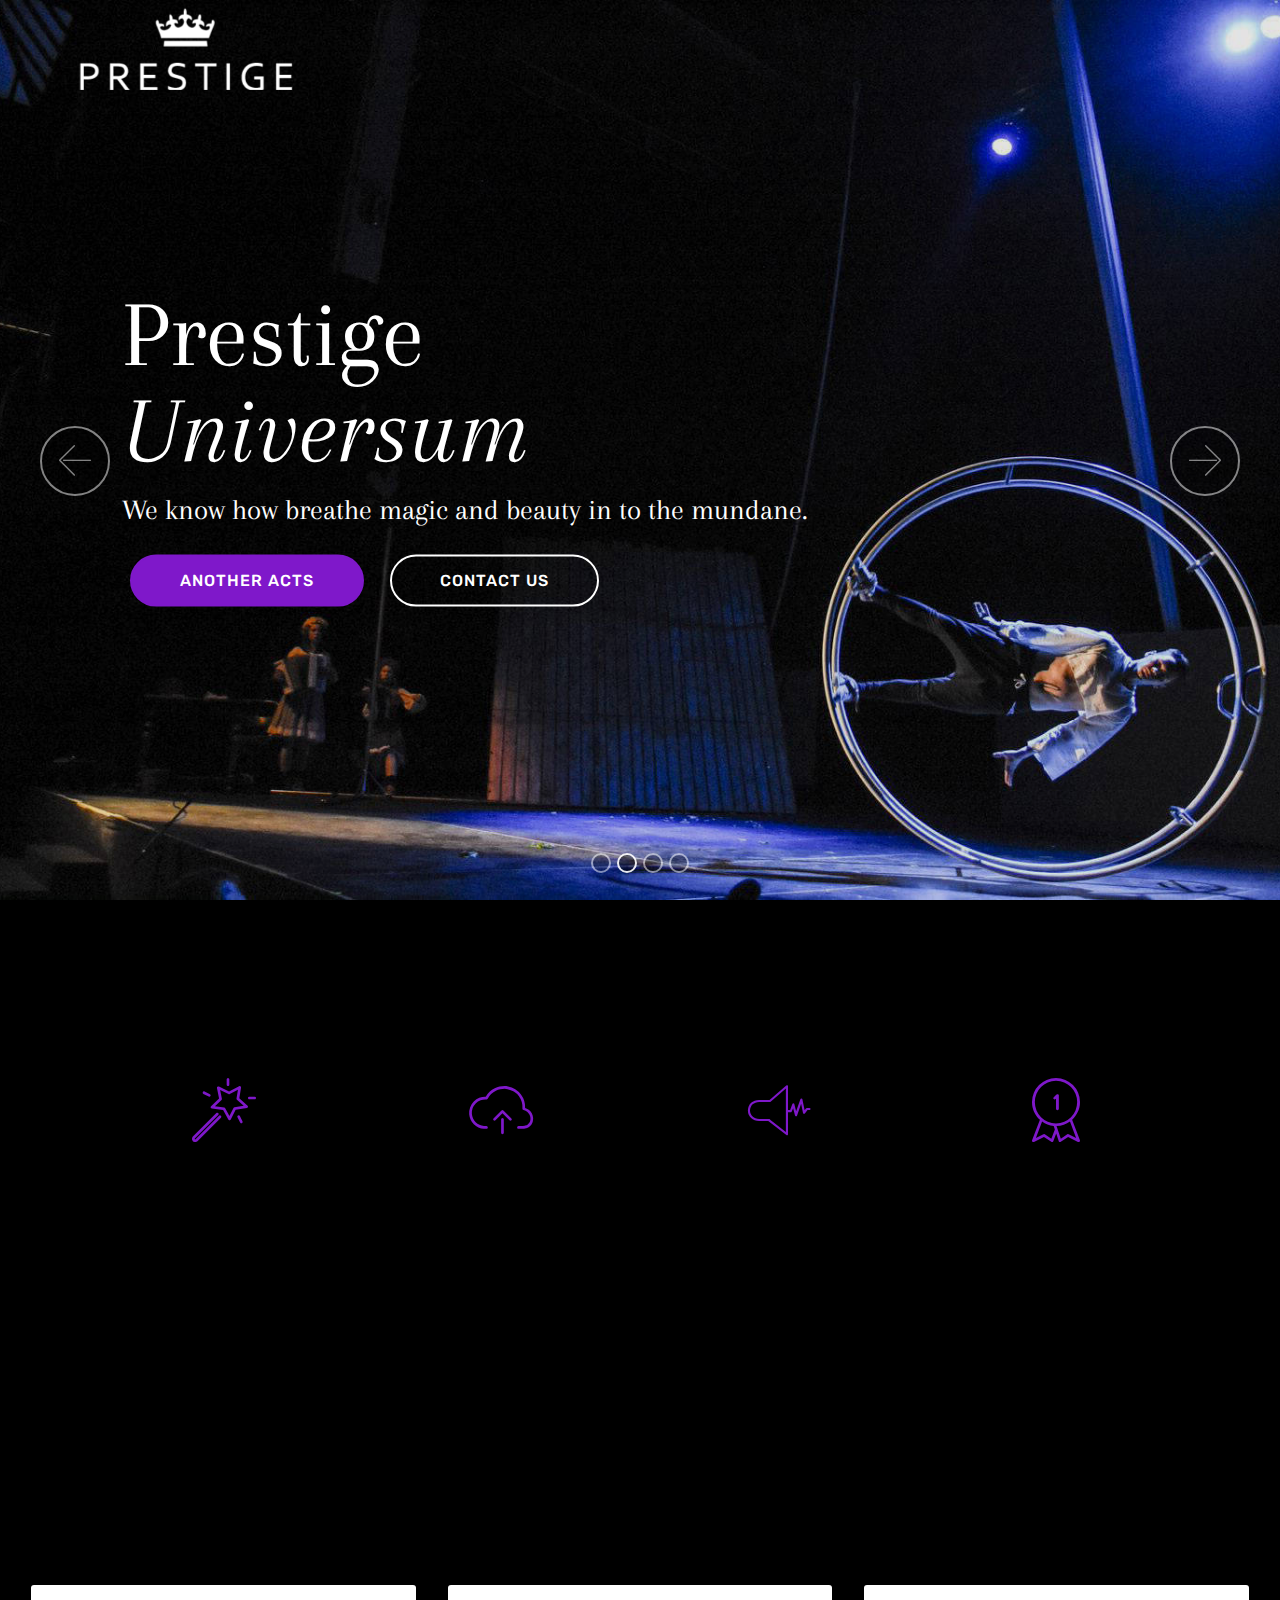
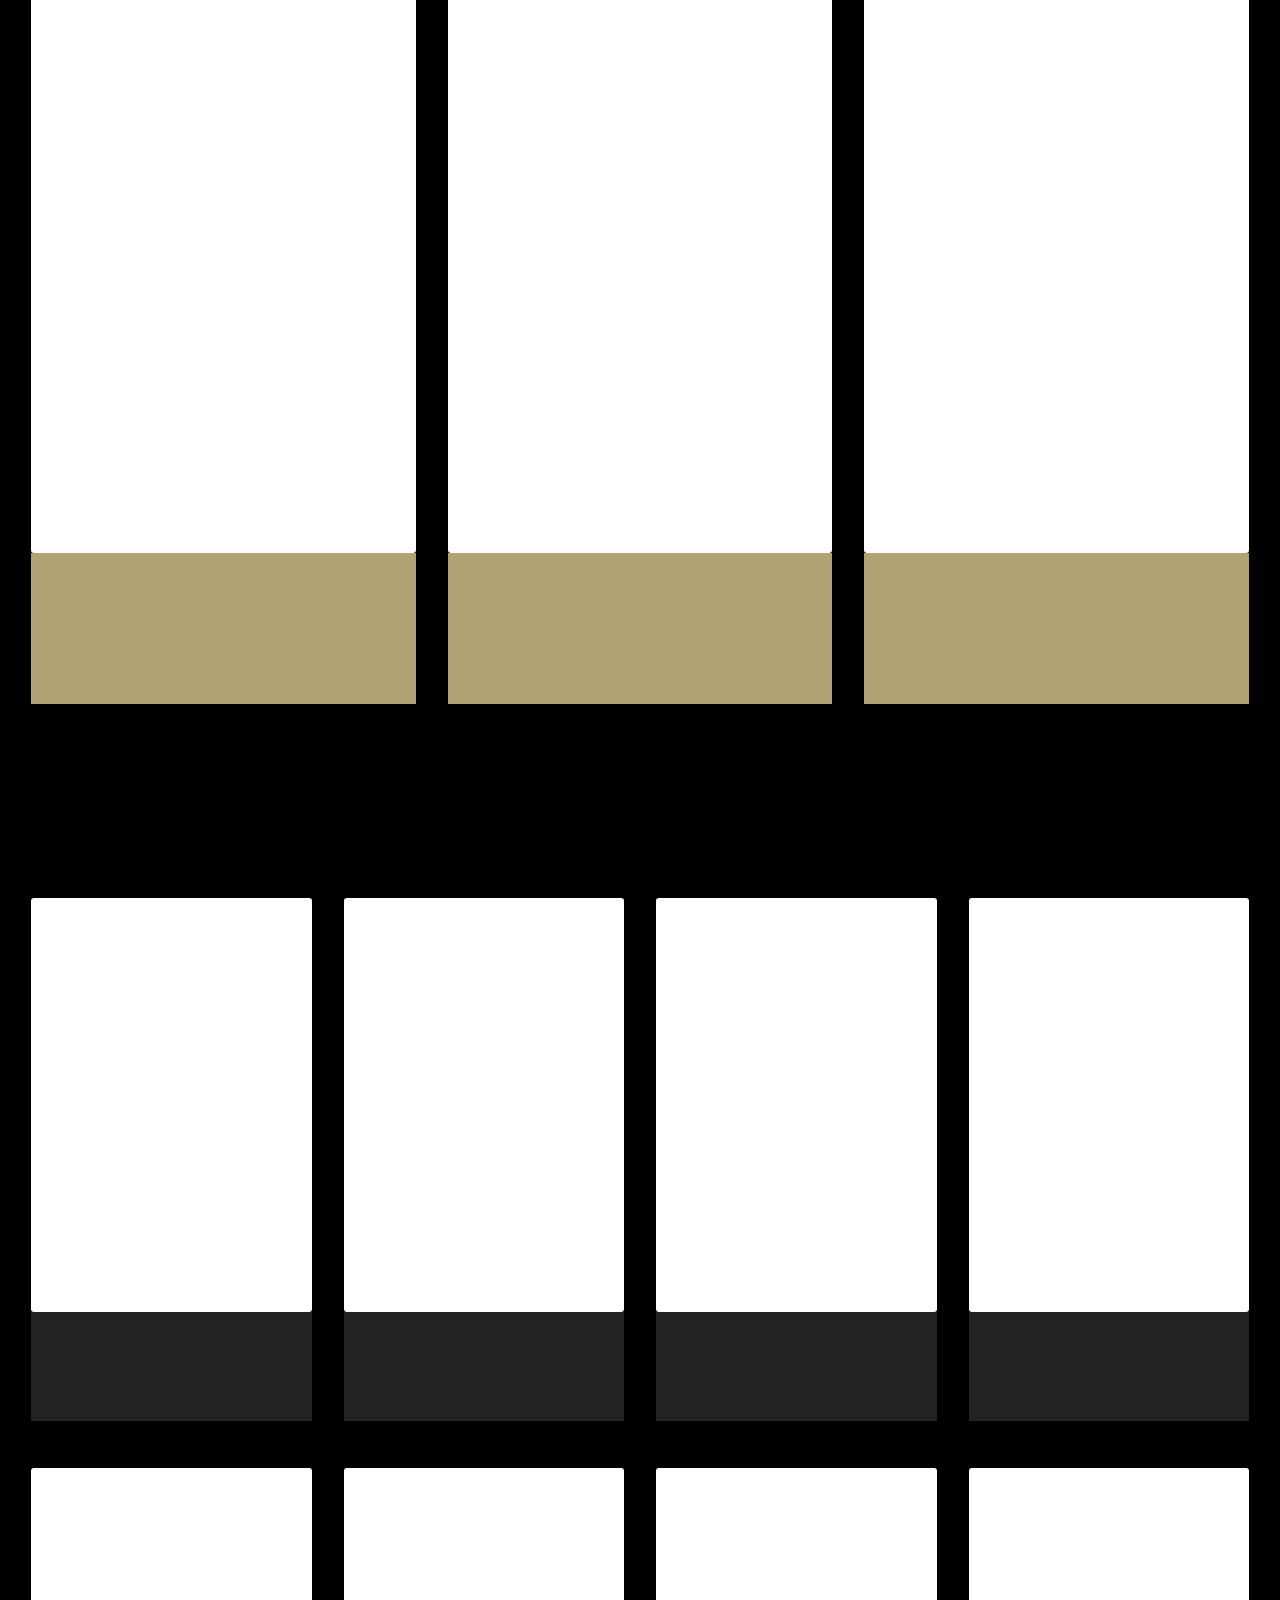
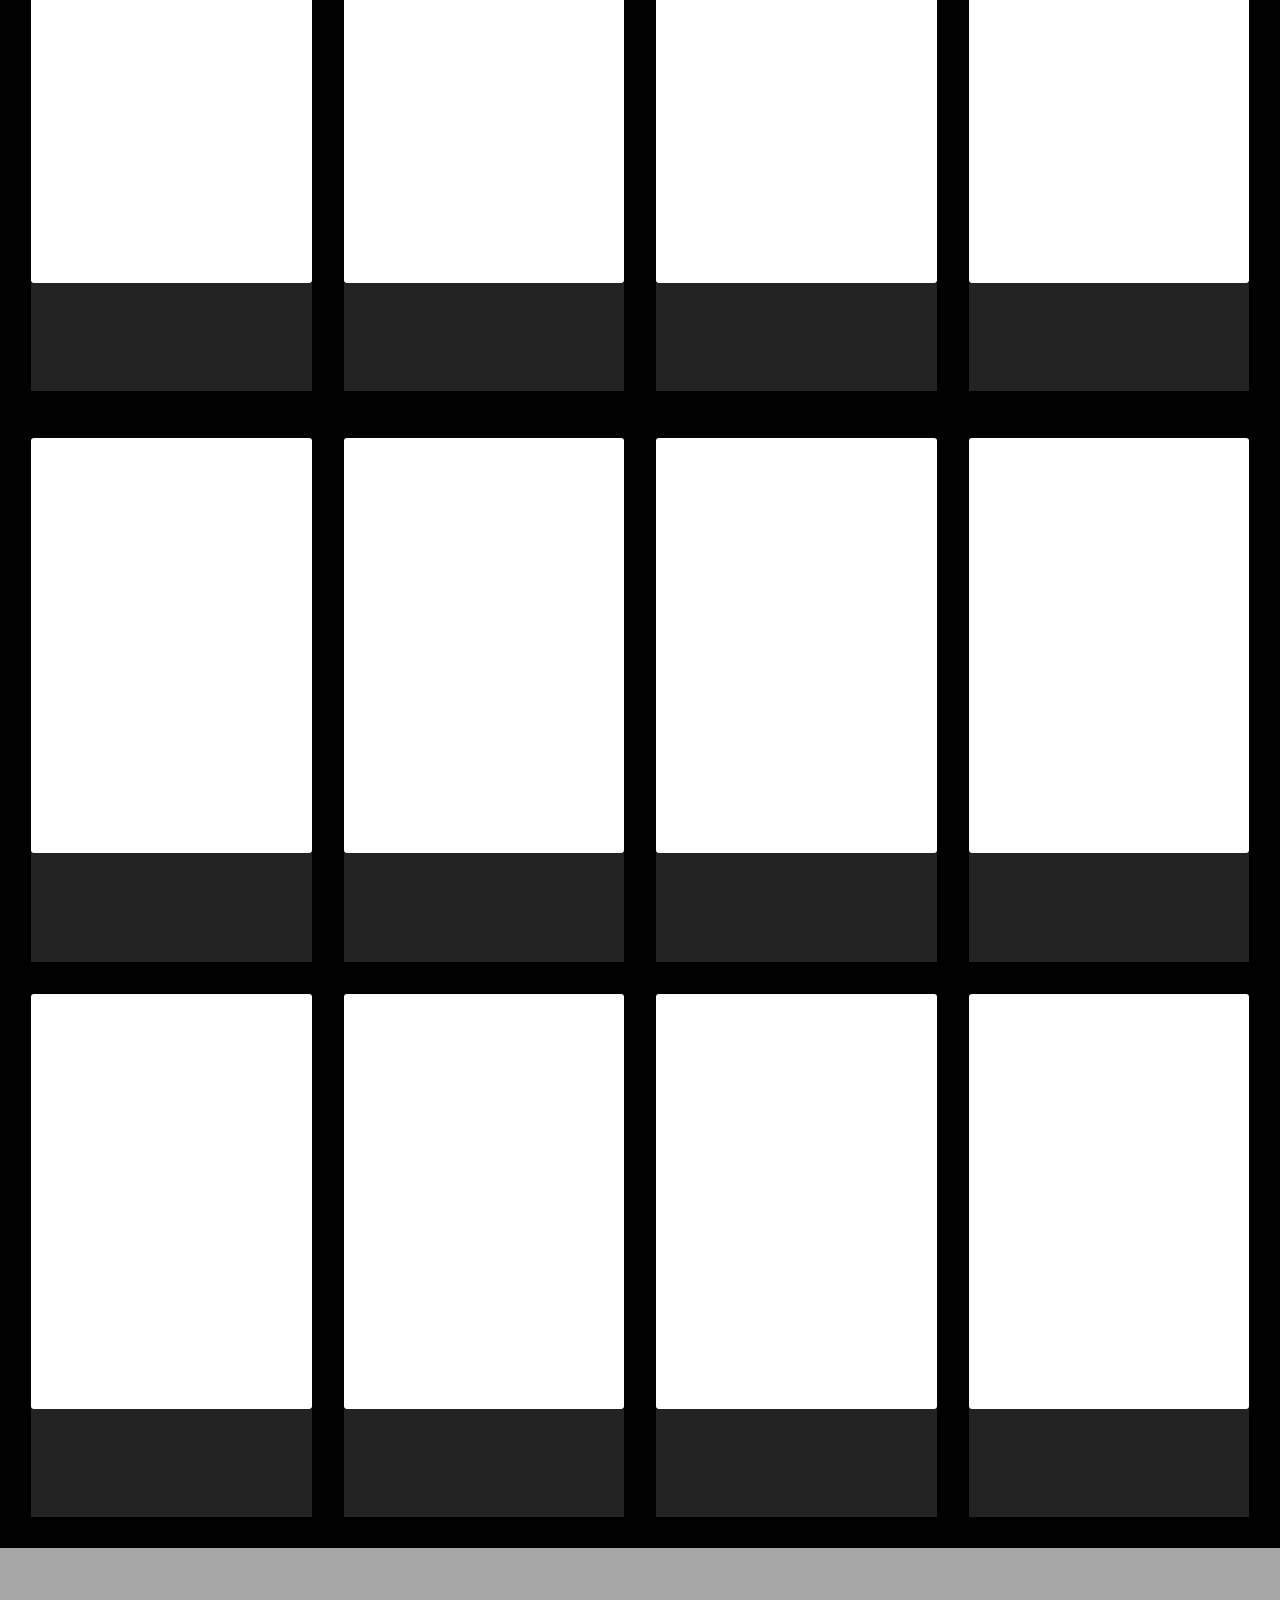
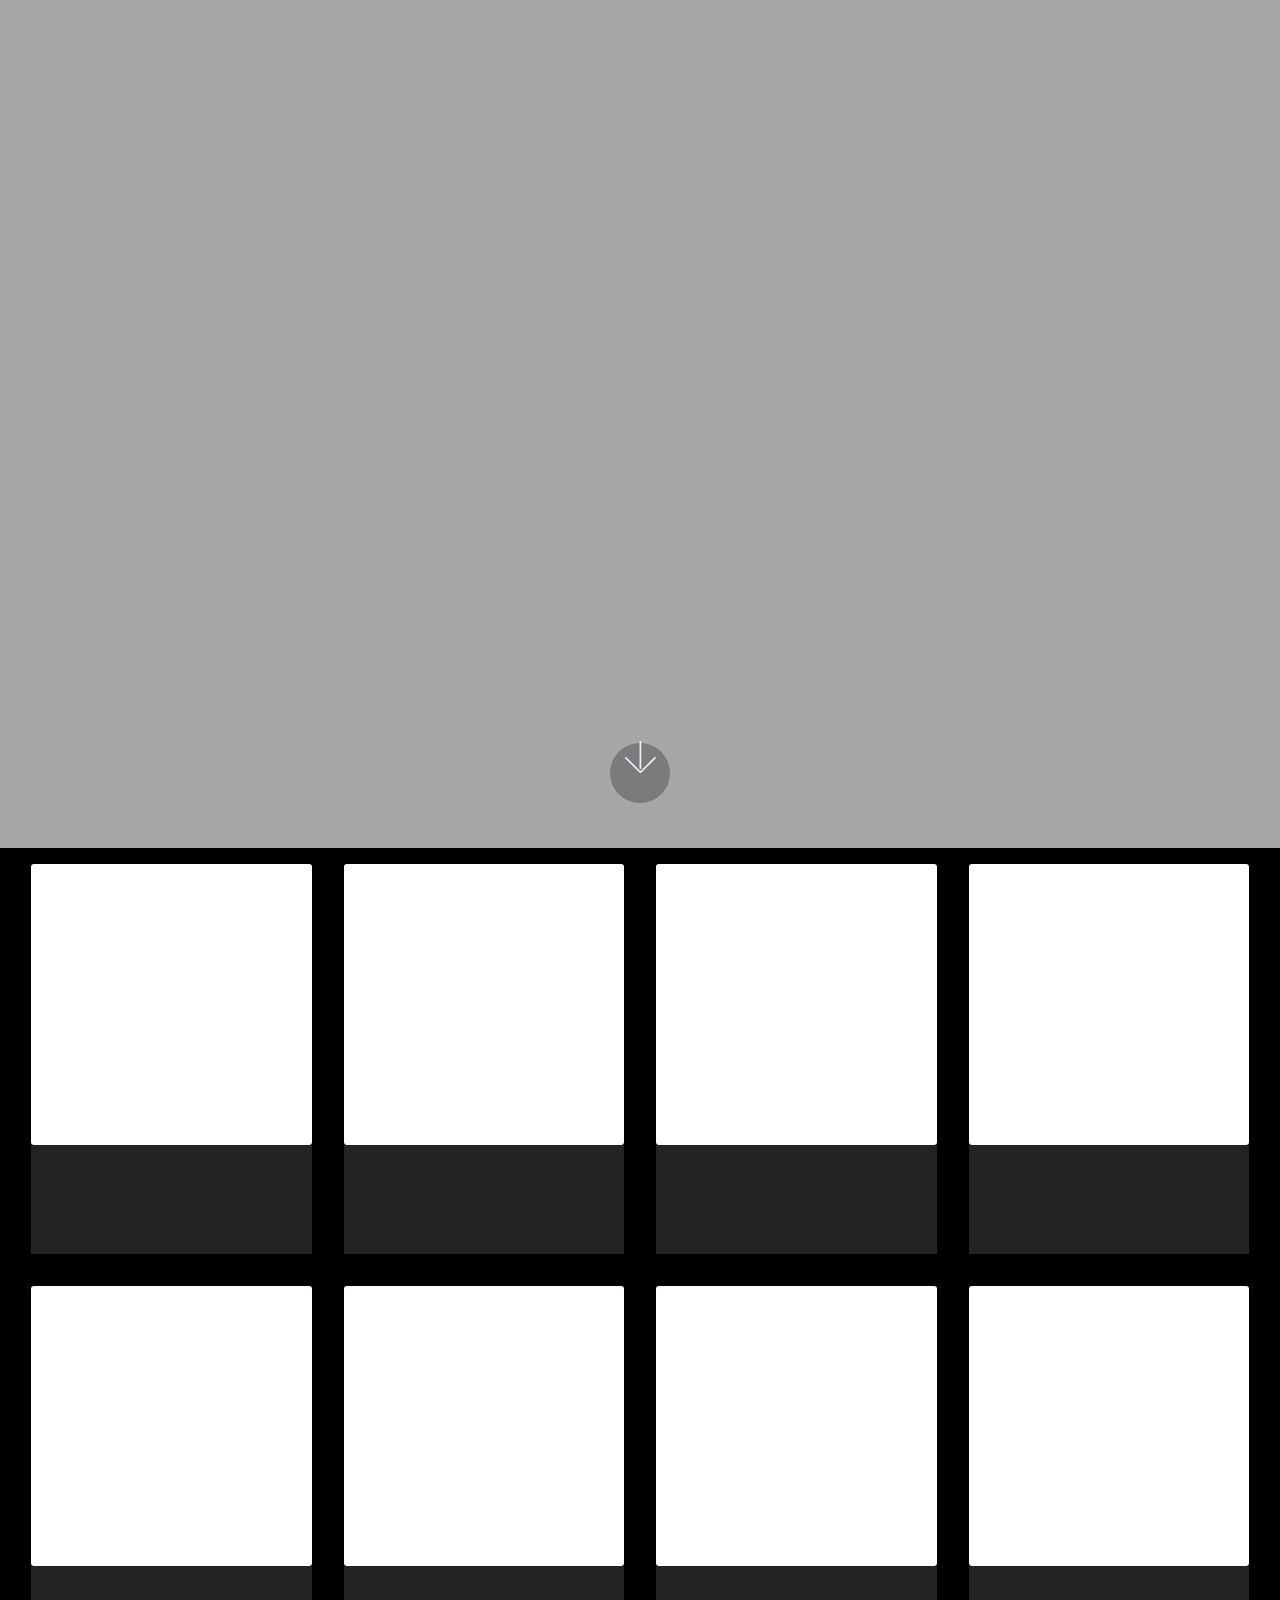
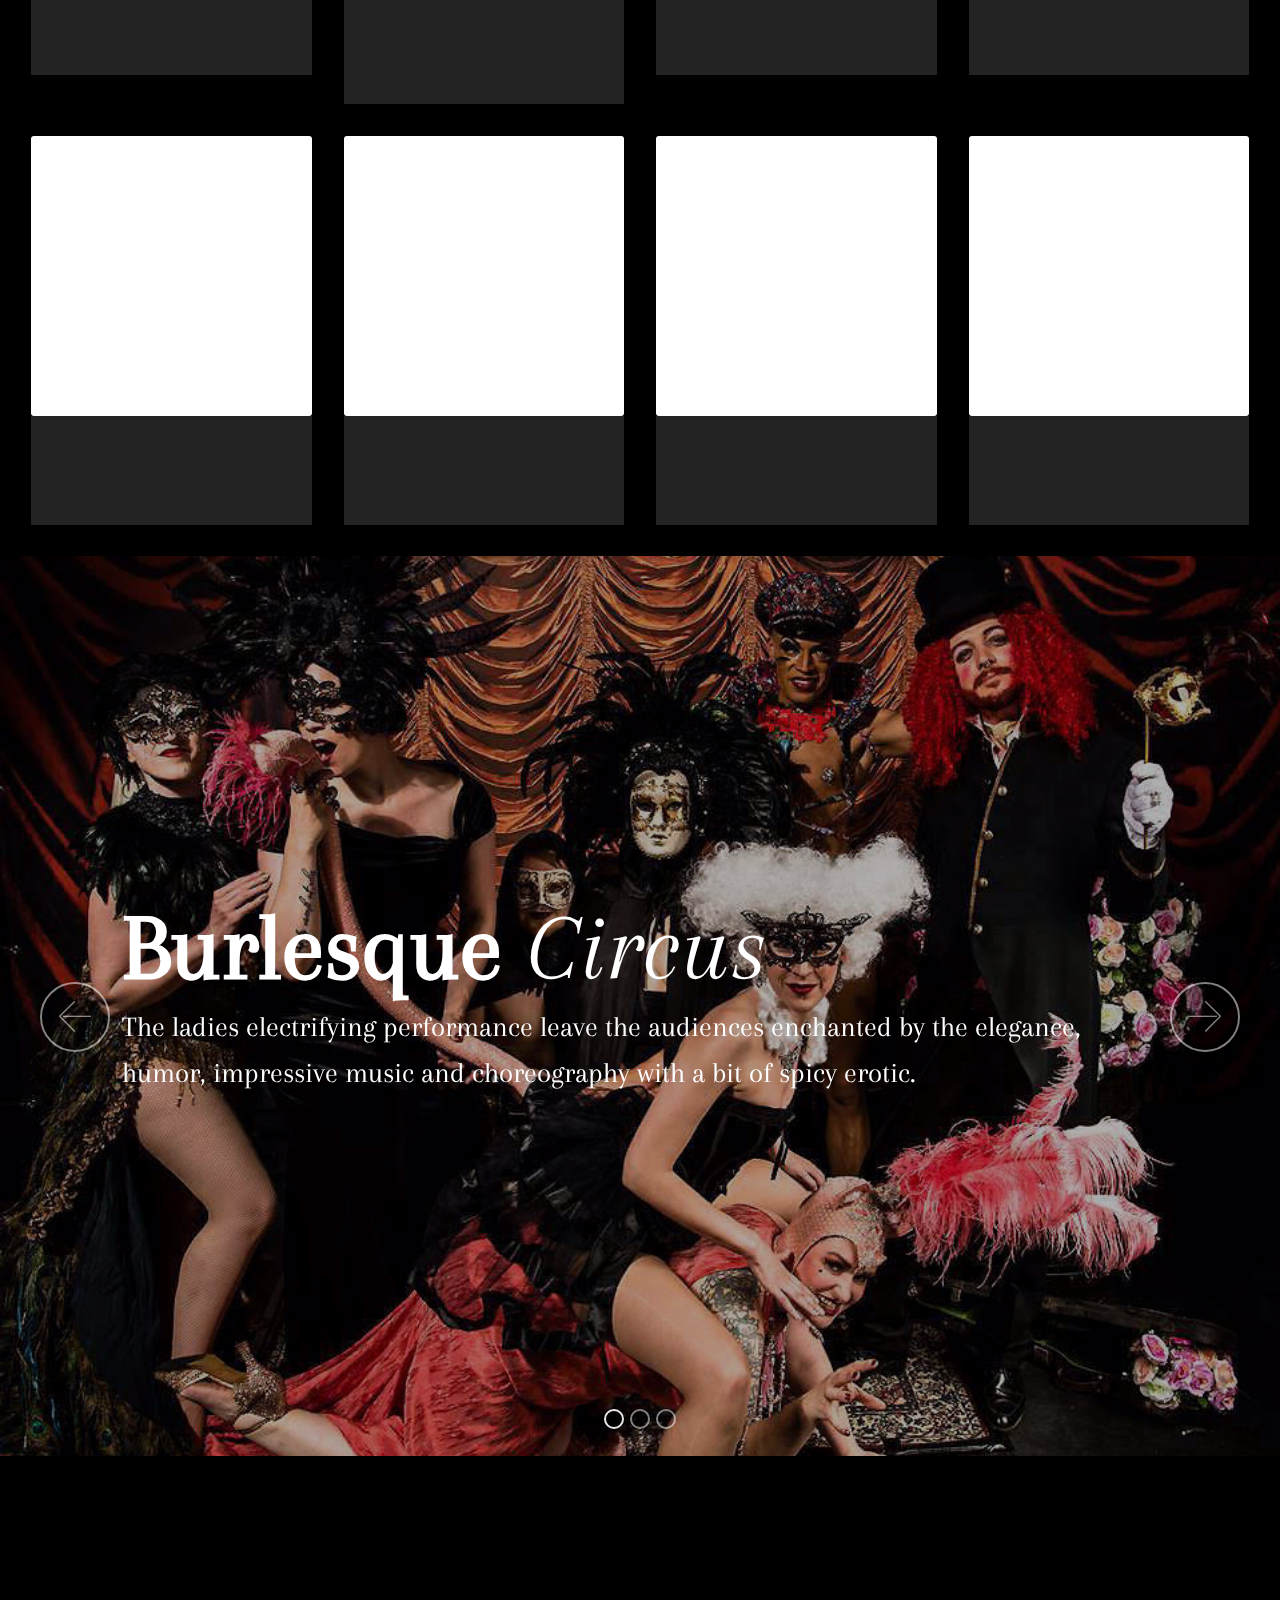
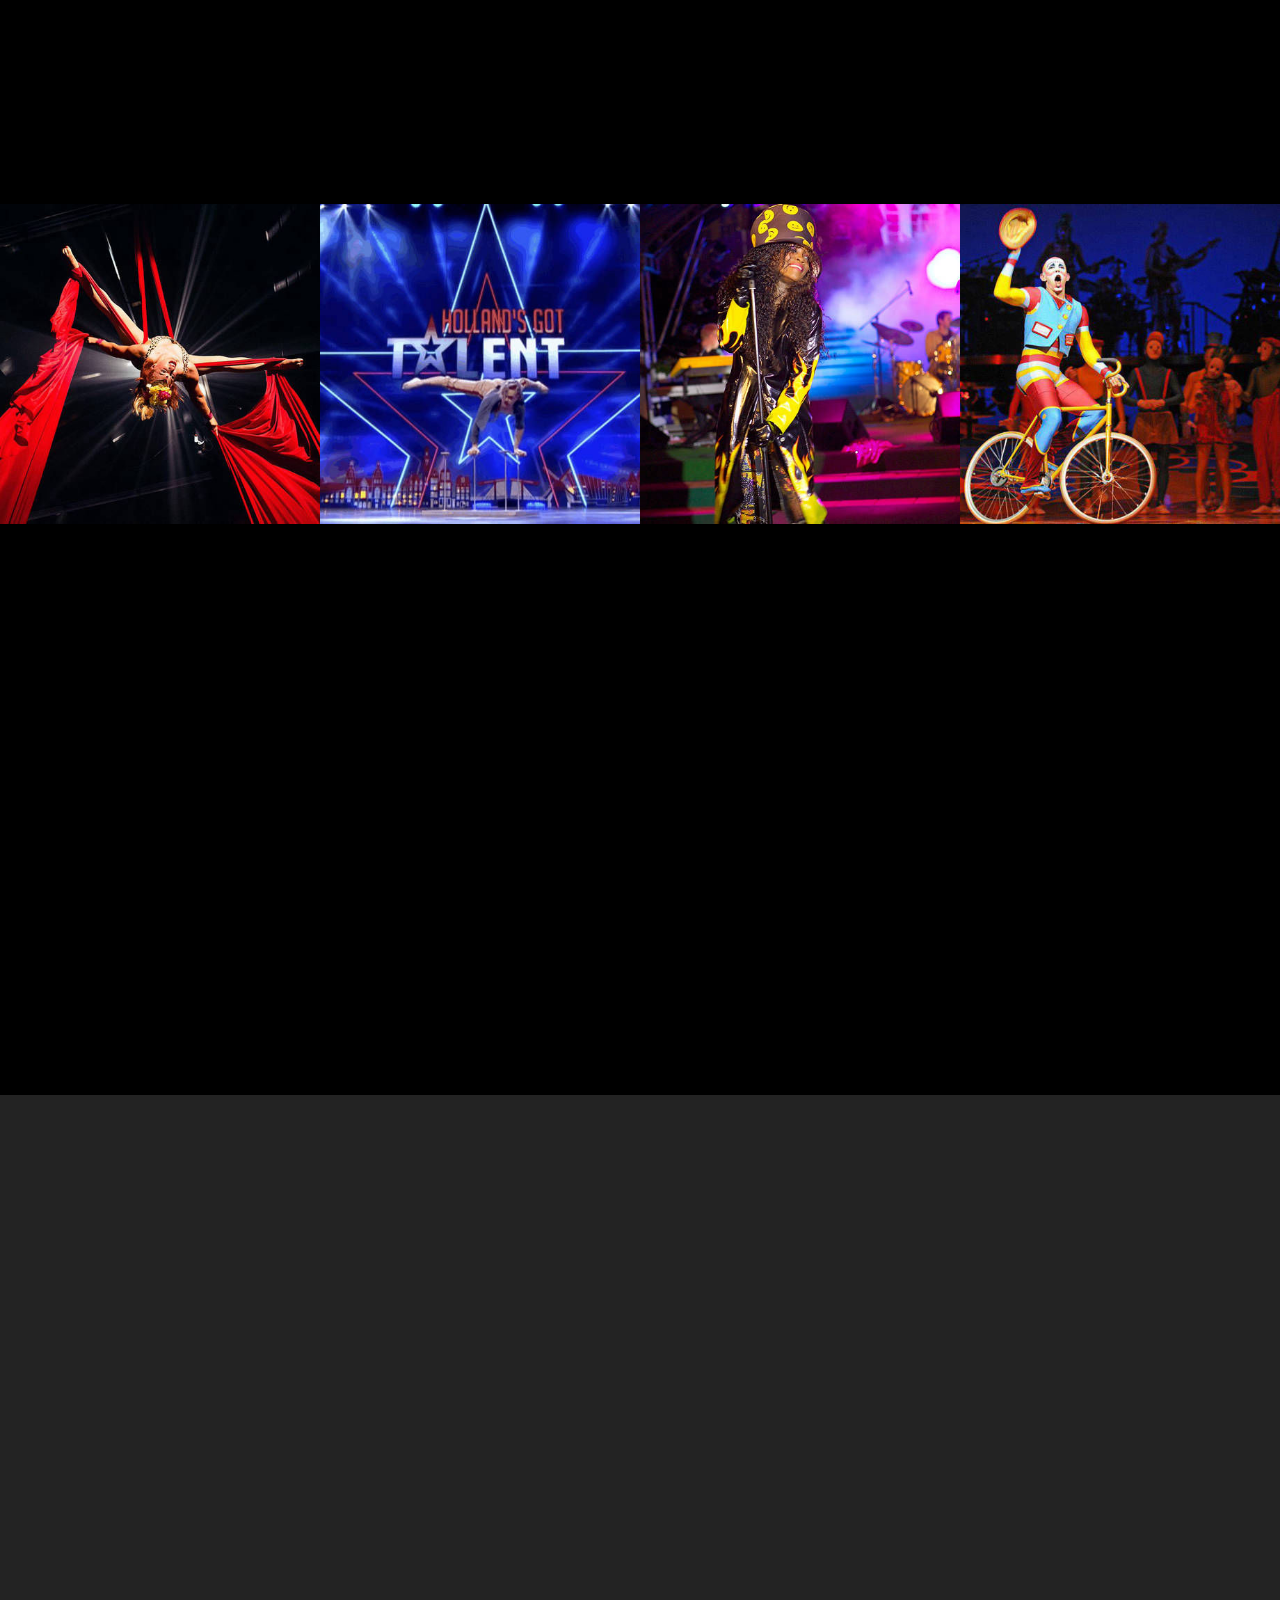
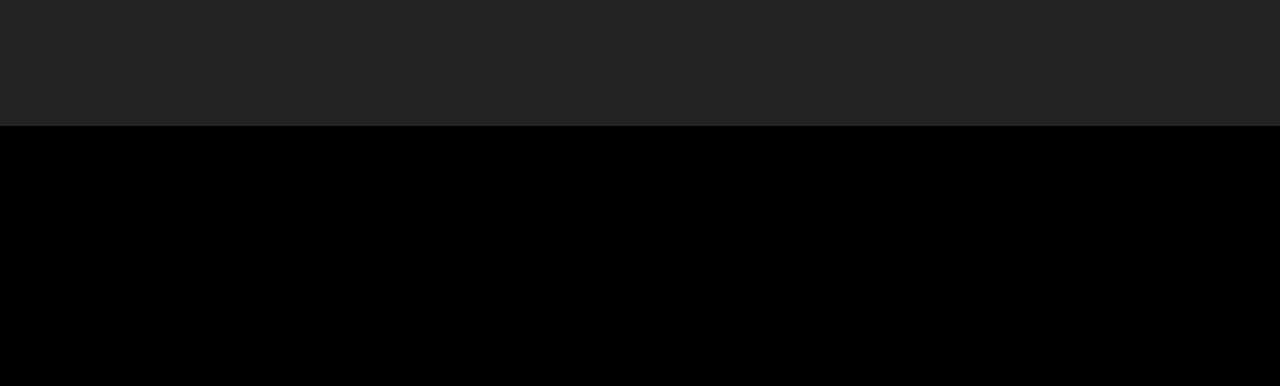
==== commit 1b9d0452: "create github pages" ====
--- a/index.html
+++ b/index.html
@@ -27,7 +27,7 @@
   
 </head>
 <body>
-  <link rel="stylesheet" href="style.less" class="cid-rfeQ23bu5y" id="menu1-0" data-rv-view="3280"><section class="menu cid-rfeQ23bu5y" once="menu" id="menu1-0">
+  <link rel="stylesheet" href="style.less" class="cid-rfeQ23bu5y" id="menu1-0" data-rv-view="3784"><section class="menu cid-rfeQ23bu5y" once="menu" id="menu1-0">
 
     
 
@@ -57,7 +57,7 @@
     </nav>
 </section>
 
-<section class="engine"><a href="https://mobirise.info/h">create your own web page for free</a></section><section class="carousel slide cid-rfeTc5yQaM" data-interval="false" id="slider1-a">
+<section class="engine"><a href="https://mobirise.info">Mobirise</a></section><section class="carousel slide cid-rfeTc5yQaM" data-interval="false" id="slider1-a">
 
     
 
@@ -838,7 +838,7 @@
             <div class="media-container-column col-lg-8" data-form-type="formoid">
                     <div data-form-alert="" hidden="">Thanks for contacting us!</div>
             
-                    <form class="mbr-form" action="https://mobirise.com/" method="post" data-form-title="Mobirise Form"><input type="hidden" name="email" data-form-email="true" value="VAe0uMcadZrWUGKFdF+dyrDQ1DFa60jRpmtJhpK+9CsoEOMlfV23pTjGd6No1RwRK1VnDqoTjDaSqE6kaMlERbMWFv91DXfxuONwdxgY3lhzx3+umbuO/1zmTEihS+gb">
+                    <form class="mbr-form" action="https://mobirise.com/" method="post" data-form-title="Mobirise Form"><input type="hidden" name="email" data-form-email="true" value="DIgXugfJCJpgi3tuwqQZW8YRe+cc8Vka3224k5RHlwh/1OQz7bP6nTbfo8m70UWWIEXF0fEWOWWn1w3riUd+Xyw5KUT1jM5o6ALXwNO24DnD2NJYaGQmi1ZcfgGovJym">
                         <div class="row row-sm-offset">
                             <div class="col-md-4 multi-horizontal" data-for="name">
                                 <div class="form-group">
--- a/assets/mobirise/css/mbr-additional.css
+++ b/assets/mobirise/css/mbr-additional.css
@@ -2316,7 +2316,7 @@
 }
 .cid-rfF4Hy3bve {
   padding-top: 0px;
-  padding-bottom: 15px;
+  padding-bottom: 0px;
   background-color: #000000;
 }
 .cid-rfF4Hy3bve .card-img {
@@ -2360,7 +2360,7 @@
 }
 .cid-rfF4FzUPWN {
   padding-top: 0px;
-  padding-bottom: 15px;
+  padding-bottom: 0px;
   background-color: #000000;
 }
 .cid-rfF4FzUPWN .card-img {
@@ -2404,7 +2404,7 @@
 }
 .cid-rfF4Cci40H {
   padding-top: 0px;
-  padding-bottom: 30px;
+  padding-bottom: 15px;
   background-color: #000000;
 }
 .cid-rfF4Cci40H .card-img {
@@ -2762,7 +2762,7 @@
 }
 .cid-rfyxLRa3BX {
   padding-top: 75px;
-  padding-bottom: 45px;
+  padding-bottom: 30px;
   background-color: #000000;
 }
 .cid-rfyxLRa3BX .card-wrapper {
@@ -2855,7 +2855,7 @@
   }
 }
 .cid-rffoOCYYlR {
-  padding-top: 45px;
+  padding-top: 60px;
   padding-bottom: 45px;
   background-color: #232323;
 }
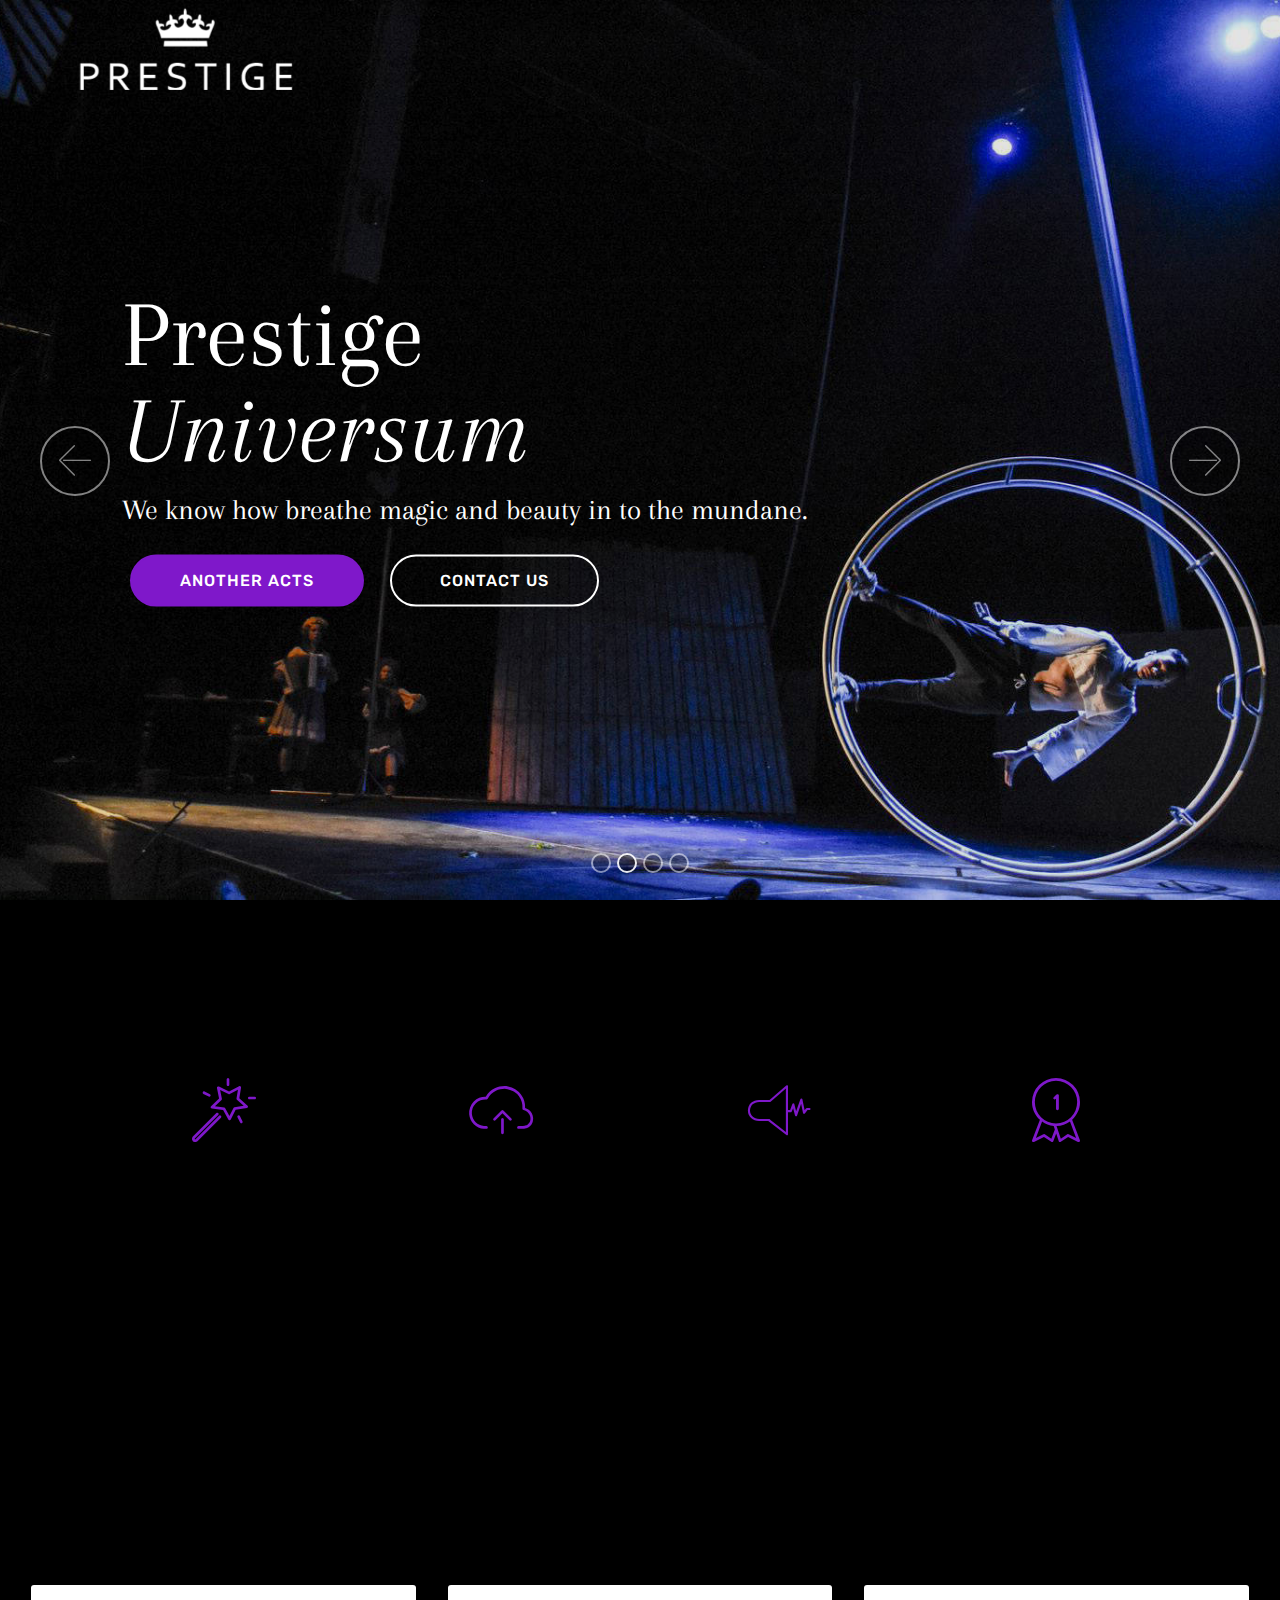
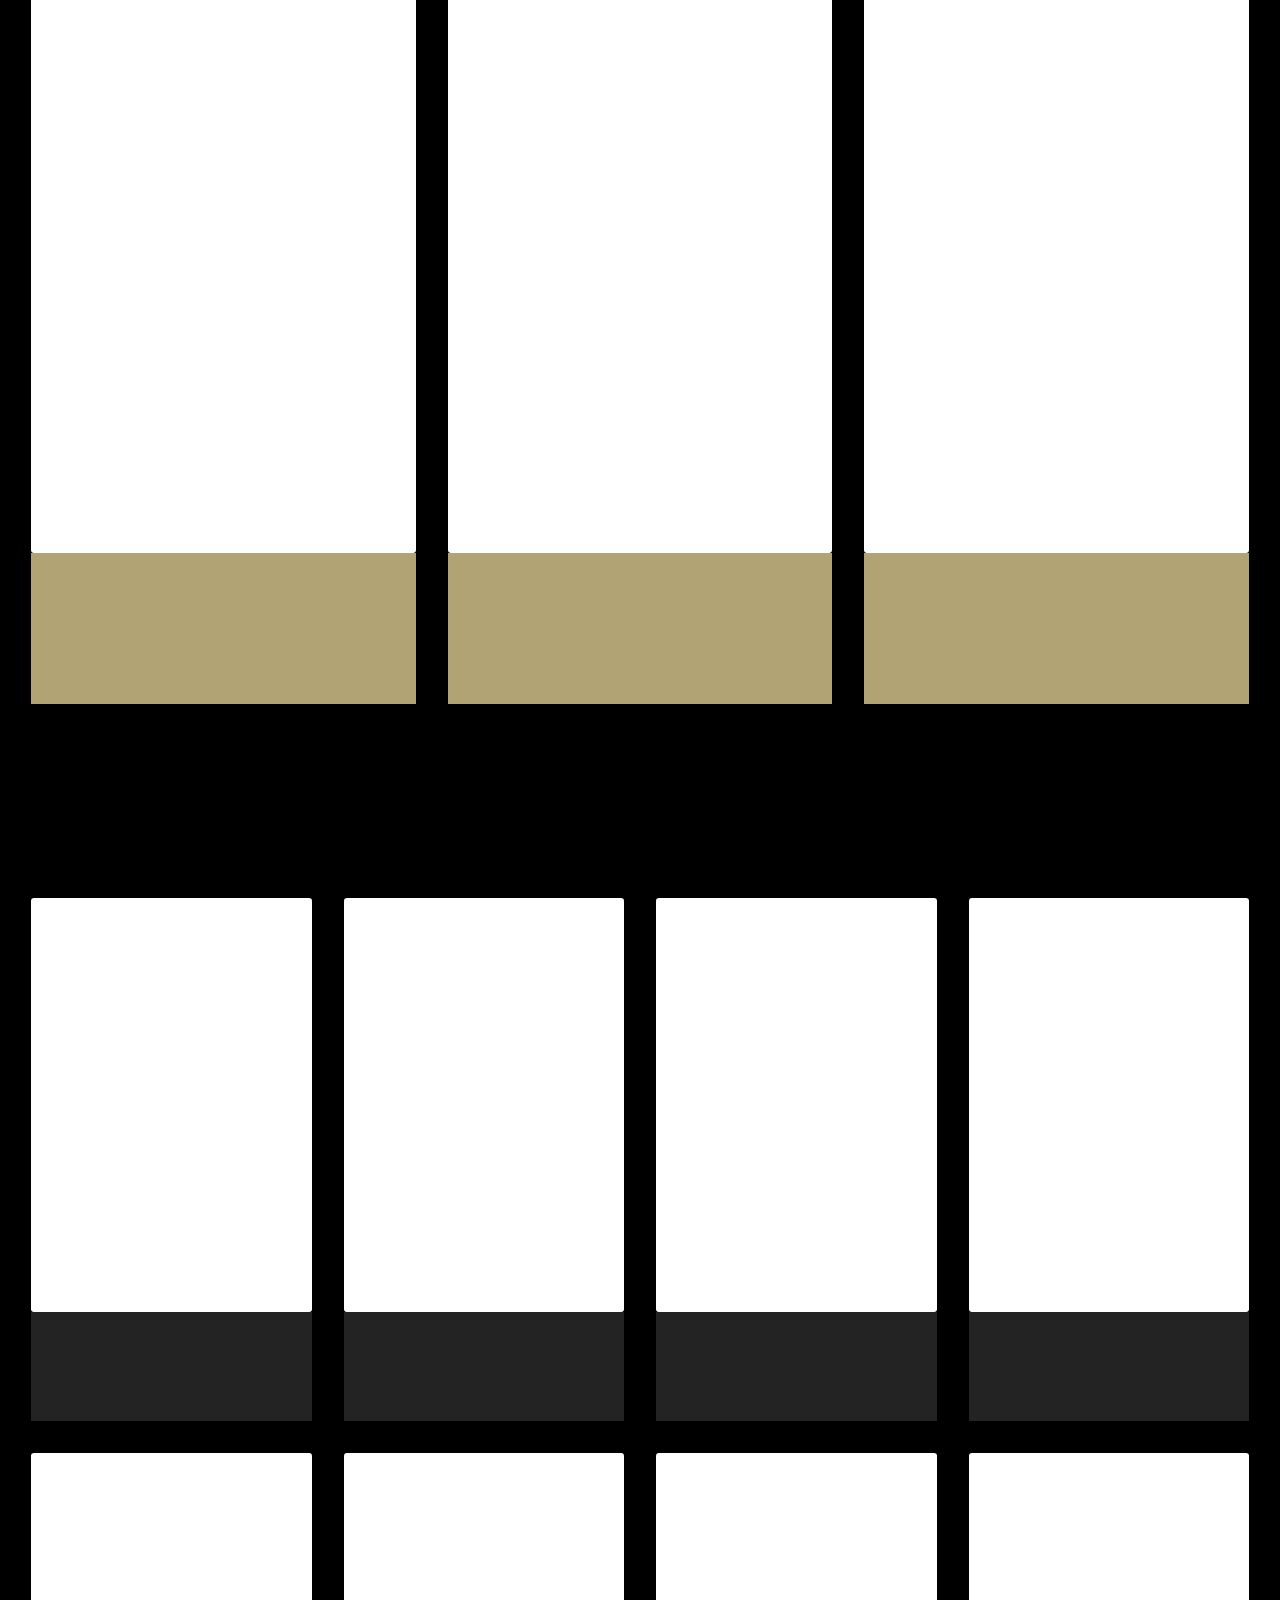
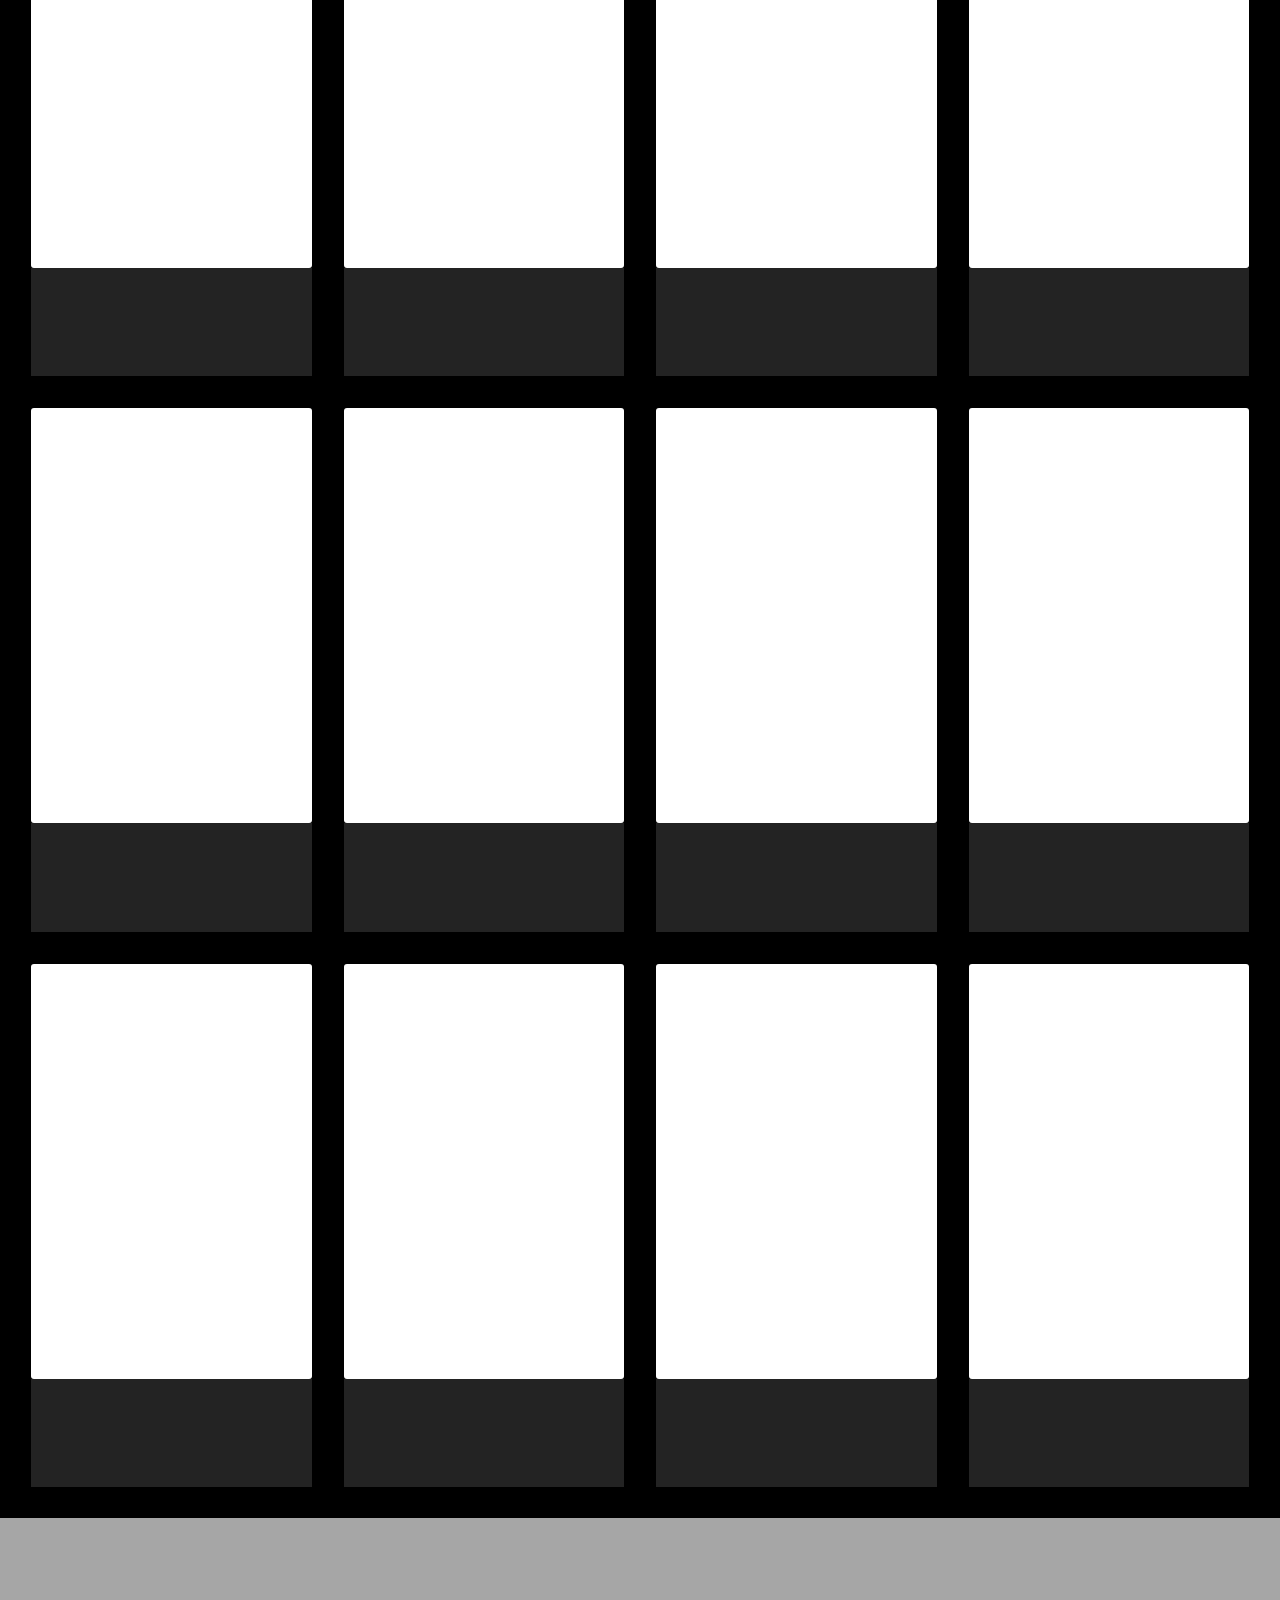
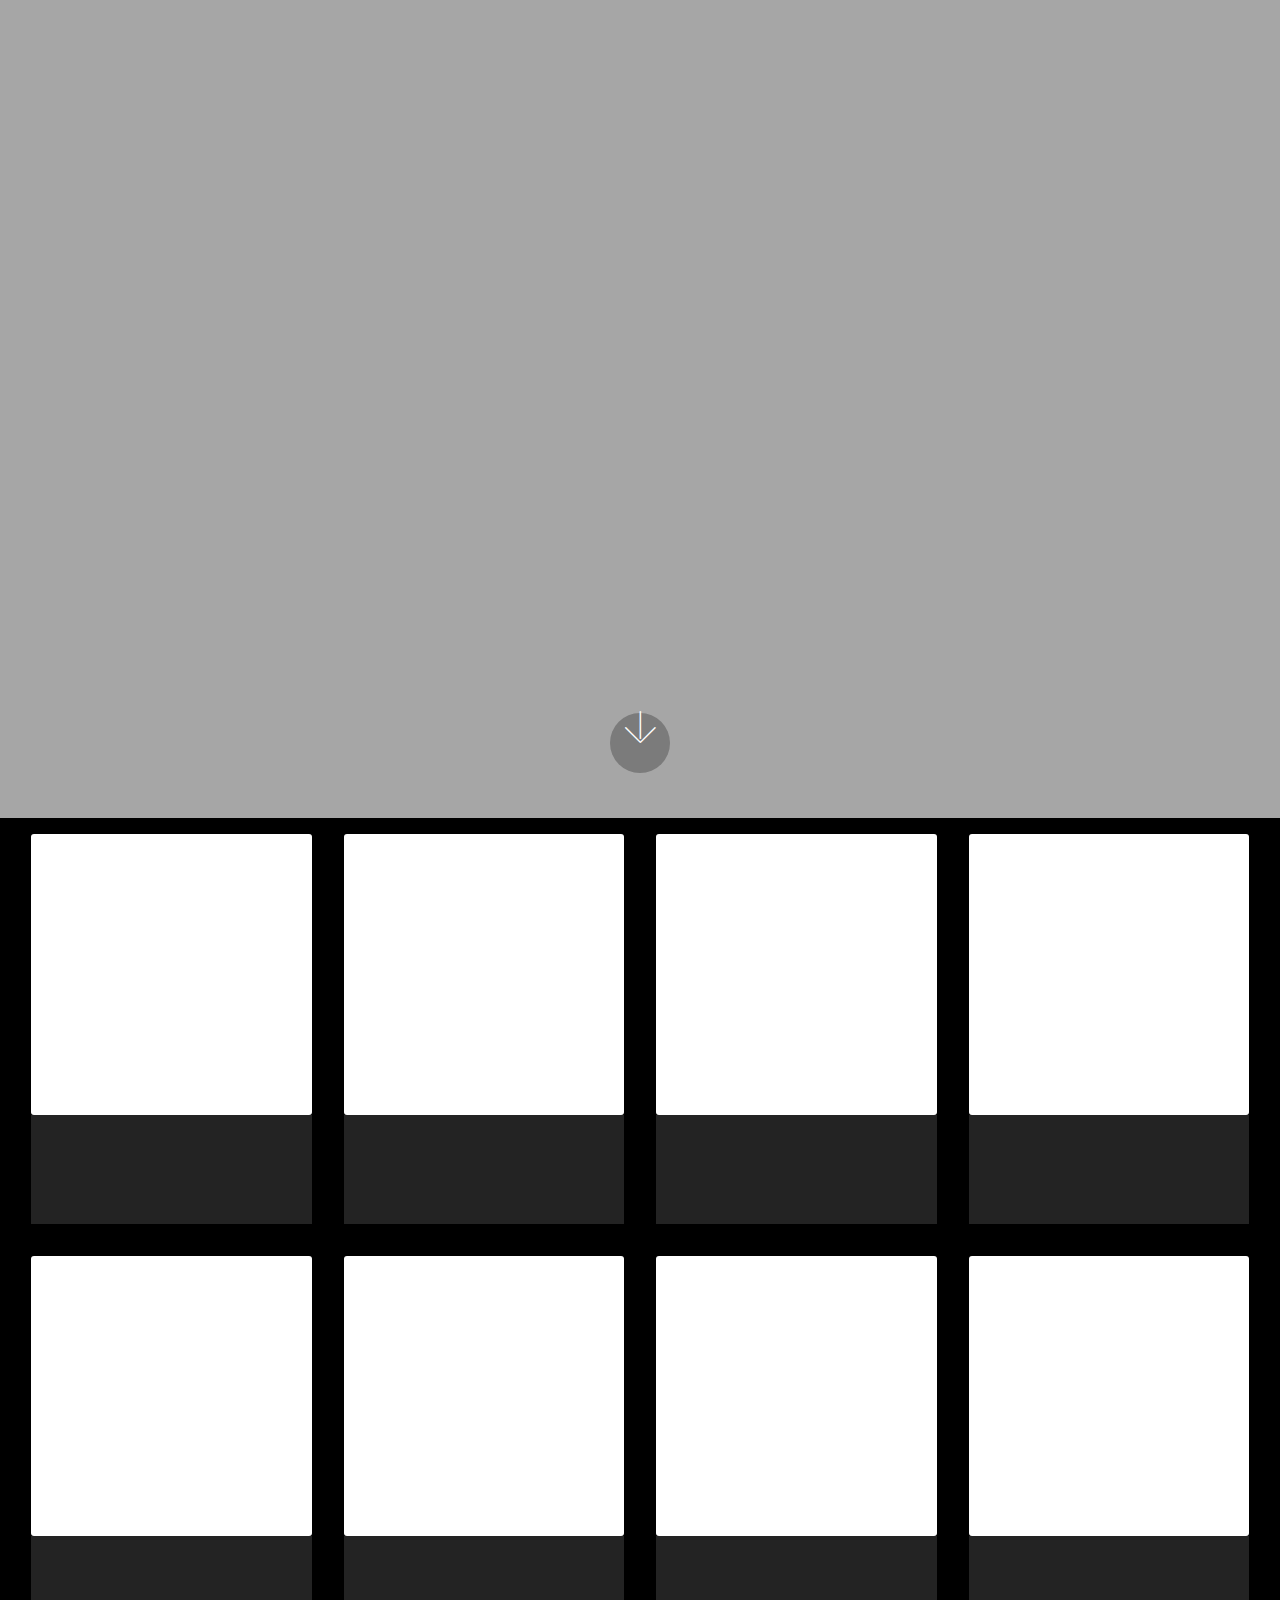
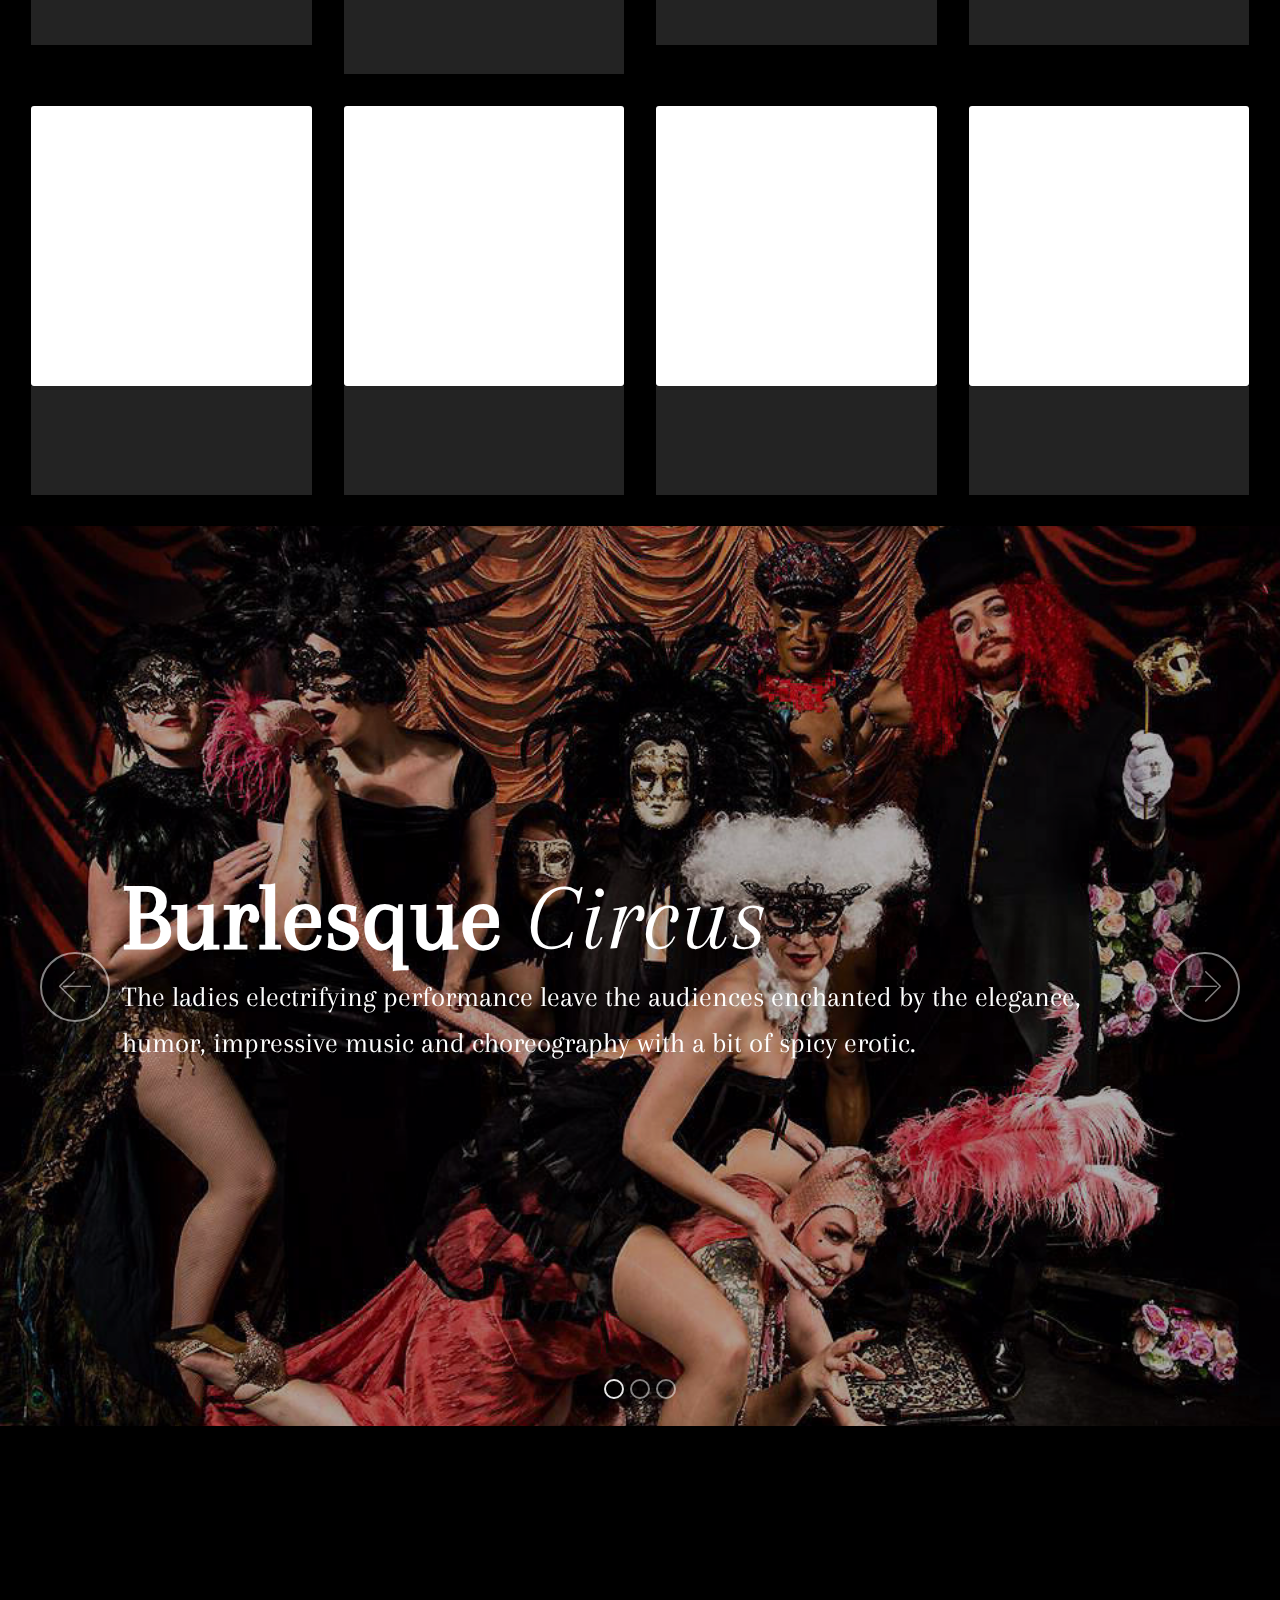
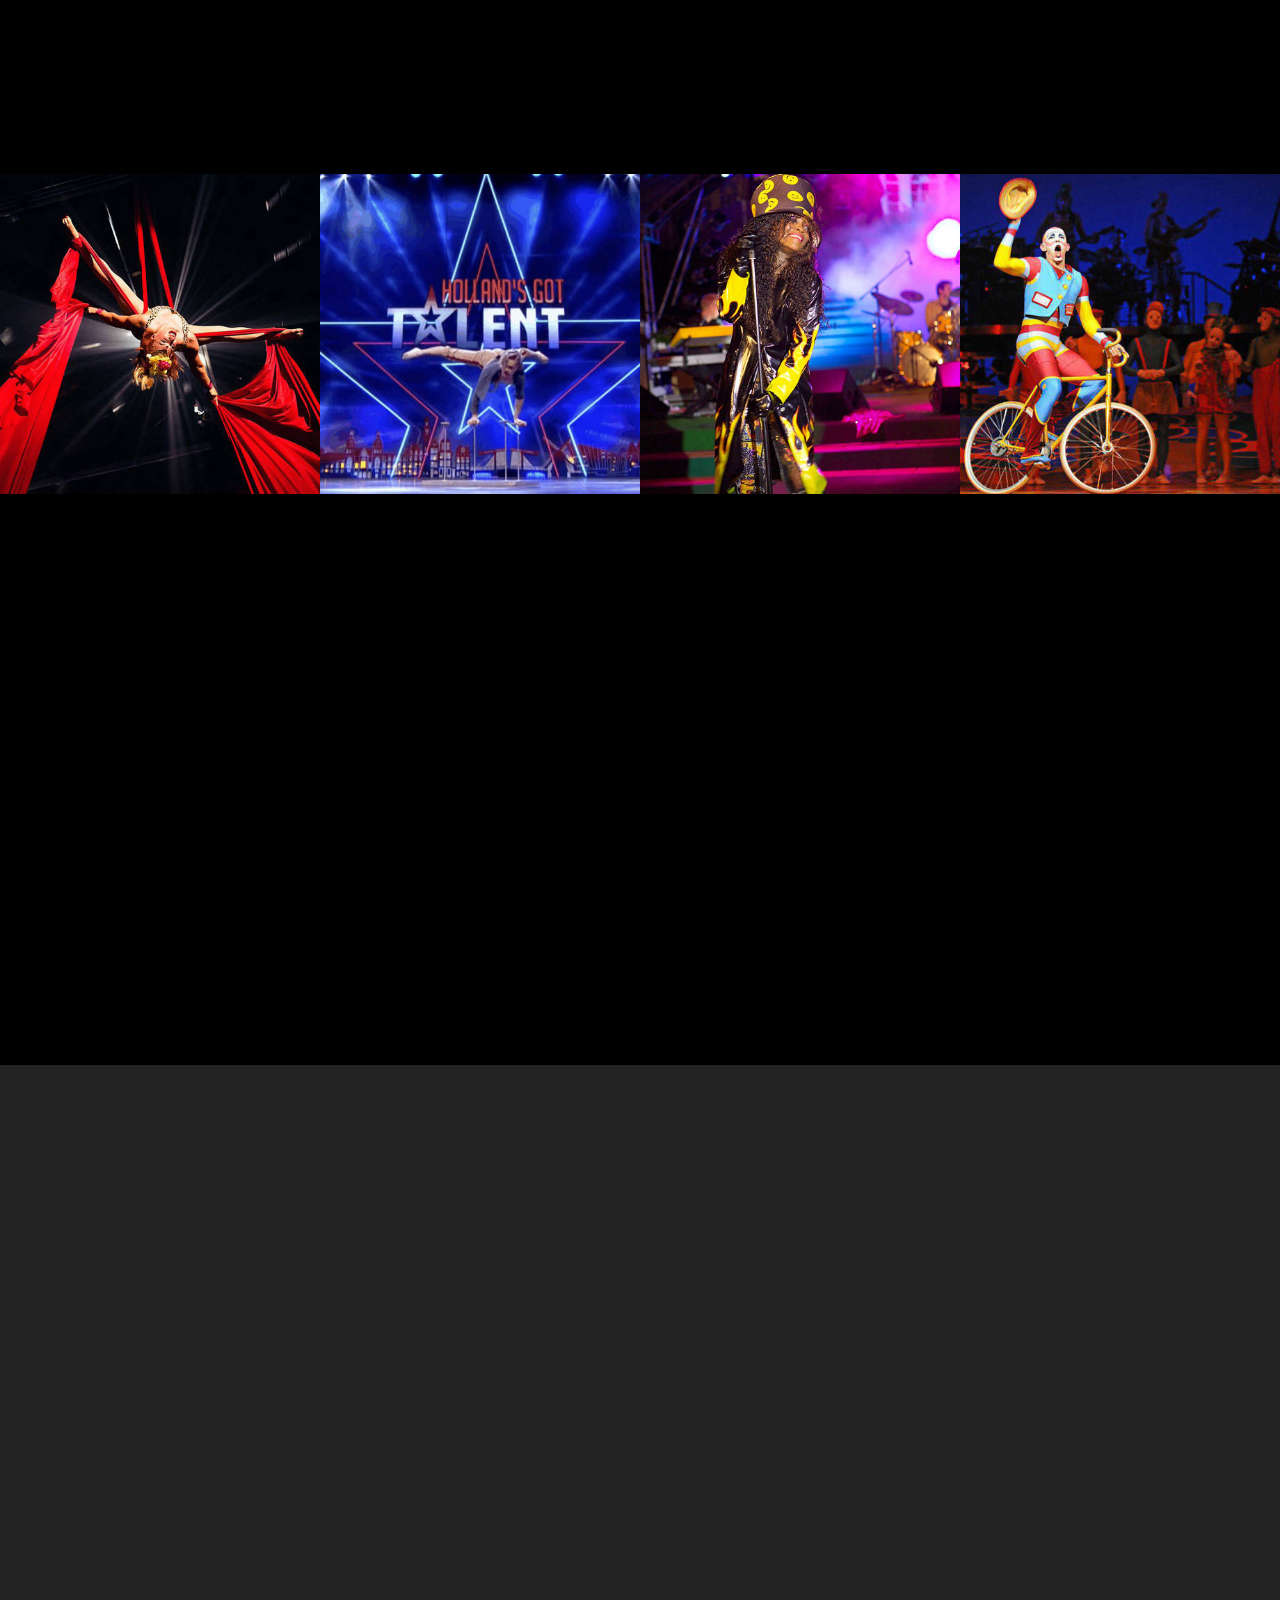
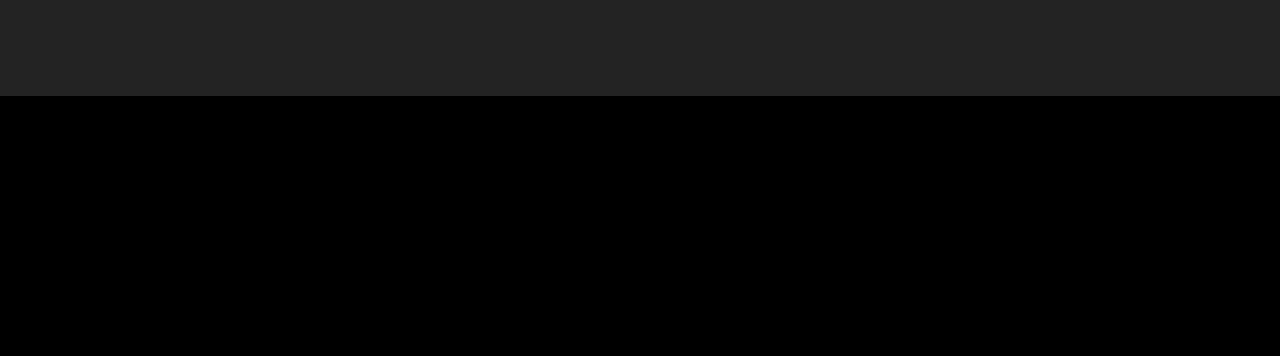
==== commit 4863290f: "create github pages" ====
--- a/index.html
+++ b/index.html
@@ -27,7 +27,7 @@
   
 </head>
 <body>
-  <link rel="stylesheet" href="style.less" class="cid-rfeQ23bu5y" id="menu1-0" data-rv-view="3784"><section class="menu cid-rfeQ23bu5y" once="menu" id="menu1-0">
+  <link rel="stylesheet" href="style.less" class="cid-rfeQ23bu5y" id="menu1-0" data-rv-view="4009"><section class="menu cid-rfeQ23bu5y" once="menu" id="menu1-0">
 
     
 
@@ -838,7 +838,7 @@
             <div class="media-container-column col-lg-8" data-form-type="formoid">
                     <div data-form-alert="" hidden="">Thanks for contacting us!</div>
             
-                    <form class="mbr-form" action="https://mobirise.com/" method="post" data-form-title="Mobirise Form"><input type="hidden" name="email" data-form-email="true" value="DIgXugfJCJpgi3tuwqQZW8YRe+cc8Vka3224k5RHlwh/1OQz7bP6nTbfo8m70UWWIEXF0fEWOWWn1w3riUd+Xyw5KUT1jM5o6ALXwNO24DnD2NJYaGQmi1ZcfgGovJym">
+                    <form class="mbr-form" action="https://mobirise.com/" method="post" data-form-title="Mobirise Form"><input type="hidden" name="email" data-form-email="true" value="KXfyo29RkM1klYsr3SVIjfpF2X8ASKZW3E781umtgt/NZUzicsVuGC4+0Oti3R5ik4NWXdcsXpLKr2lFB7Yx06LRTsOZ4VWw4dX4e5I3Y3HFpD7qAMSvKzDfbPL/S6JS">
                         <div class="row row-sm-offset">
                             <div class="col-md-4 multi-horizontal" data-for="name">
                                 <div class="form-group">
--- a/assets/mobirise/css/mbr-additional.css
+++ b/assets/mobirise/css/mbr-additional.css
@@ -2116,7 +2116,7 @@
 }
 .cid-rfyxQx0dxd {
   padding-top: 0px;
-  padding-bottom: 15px;
+  padding-bottom: 0px;
   background-color: #000000;
 }
 .cid-rfyxQx0dxd .card-img {
@@ -2204,7 +2204,7 @@
   text-align: center;
 }
 .cid-rfeQcV4niU {
-  padding-top: 15px;
+  padding-top: 0px;
   padding-bottom: 0px;
   background-color: #000000;
 }
@@ -2292,7 +2292,7 @@
   text-align: center;
 }
 .cid-rfeRJGml0L {
-  background-image: url("../../../assets/images/lampa-1446x965.jpg");
+  background-image: url("../../../assets/images/lampa-1446x9650.jpg");
 }
 .cid-rfeRJGml0L h1 {
   color: #616161;
@@ -3001,38 +3001,6 @@
 .cid-rfF5HsUmVu .links {
   color: #ffffff;
 }
-.cid-rfU2Ayeve6 {
-  background-image: url("../../../assets/images/runtitled-4-of-9-1920x1280.jpg");
-}
-.cid-rfU2Ayeve6 h1 {
-  color: #616161;
-}
-.cid-rfU2Ayeve6 h2,
-.cid-rfU2Ayeve6 h3,
-.cid-rfU2Ayeve6 p {
-  color: #767676;
-}
-.cid-rfU2Ayeve6 .mbr-section-subtitle {
-  font-style: italic;
-}
-.cid-rfU2Ayeve6 H1 {
-  color: #ffffff;
-}
-.cid-rfU2Ayeve6 H3 {
-  color: #ffffff;
-}
-.cid-rfU2Ayeve6 P {
-  color: #ffffff;
-}
-.cid-rfVoUkA0VS {
-  padding-top: 60px;
-  padding-bottom: 60px;
-  background-color: #ffffff;
-}
-.cid-rfVoUkA0VS .mbr-text,
-.cid-rfVoUkA0VS blockquote {
-  color: #767676;
-}
 .cid-rfeQ23bu5y .navbar {
   padding: .5rem 0;
   background: #000000;
@@ -3433,6 +3401,1657 @@
 .cid-rfeQ23bu5y .dropdown-item:hover {
   color: #767676 !important;
 }
+.cid-rfeTc5yQaM .modal-body .close {
+  background: #1b1b1b;
+}
+.cid-rfeTc5yQaM .modal-body .close span {
+  font-style: normal;
+}
+.cid-rfeTc5yQaM .carousel-inner > .active,
+.cid-rfeTc5yQaM .carousel-inner > .next,
+.cid-rfeTc5yQaM .carousel-inner > .prev {
+  display: table;
+}
+.cid-rfeTc5yQaM .carousel-control .icon-next,
+.cid-rfeTc5yQaM .carousel-control .icon-prev {
+  margin-top: -18px;
+  font-size: 40px;
+  line-height: 27px;
+}
+.cid-rfeTc5yQaM .carousel-control:hover {
+  background: #1b1b1b;
+  color: #fff;
+  opacity: 1;
+}
+@media (max-width: 767px) {
+  .cid-rfeTc5yQaM .container .carousel-control {
+    margin-bottom: 0;
+  }
+}
+.cid-rfeTc5yQaM .boxed-slider {
+  position: relative;
+  padding: 93px 0;
+}
+.cid-rfeTc5yQaM .boxed-slider > div {
+  position: relative;
+}
+.cid-rfeTc5yQaM .container img {
+  width: 100%;
+}
+.cid-rfeTc5yQaM .container img + .row {
+  position: absolute;
+  top: 50%;
+  left: 0;
+  right: 0;
+  -webkit-transform: translateY(-50%);
+  -moz-transform: translateY(-50%);
+  transform: translateY(-50%);
+  z-index: 2;
+}
+.cid-rfeTc5yQaM .mbr-section {
+  padding: 0;
+  background-attachment: scroll;
+}
+.cid-rfeTc5yQaM .mbr-table-cell {
+  padding: 0;
+}
+.cid-rfeTc5yQaM .container .carousel-indicators {
+  margin-bottom: 3px;
+}
+.cid-rfeTc5yQaM .carousel-caption {
+  top: 50%;
+  right: 0;
+  bottom: auto;
+  left: 0;
+  display: -webkit-flex;
+  align-items: center;
+  -webkit-transform: translateY(-50%);
+  transform: translateY(-50%);
+  -webkit-align-items: center;
+}
+.cid-rfeTc5yQaM .mbr-overlay {
+  z-index: 1;
+}
+.cid-rfeTc5yQaM .container-slide.container {
+  min-width: 100%;
+  min-height: 100vh;
+  padding: 0;
+}
+.cid-rfeTc5yQaM .carousel-item {
+  background-position: 50% 50%;
+  background-repeat: no-repeat;
+  background-size: cover;
+  -o-transition: -o-transform 0.6s ease-in-out;
+  -webkit-transition: -webkit-transform 0.6s ease-in-out;
+  transition: transform 0.6s ease-in-out, -webkit-transform 0.6s ease-in-out, -o-transform 0.6s ease-in-out;
+  -webkit-backface-visibility: hidden;
+  backface-visibility: hidden;
+  -webkit-perspective: 1000px;
+  perspective: 1000px;
+}
+@media (max-width: 576px) {
+  .cid-rfeTc5yQaM .carousel-item .container {
+    width: 100%;
+  }
+}
+.cid-rfeTc5yQaM .carousel-item-next.carousel-item-left,
+.cid-rfeTc5yQaM .carousel-item-prev.carousel-item-right {
+  -webkit-transform: translate3d(0, 0, 0);
+  transform: translate3d(0, 0, 0);
+}
+.cid-rfeTc5yQaM .active.carousel-item-right,
+.cid-rfeTc5yQaM .carousel-item-next {
+  -webkit-transform: translate3d(100%, 0, 0);
+  transform: translate3d(100%, 0, 0);
+}
+.cid-rfeTc5yQaM .active.carousel-item-left,
+.cid-rfeTc5yQaM .carousel-item-prev {
+  -webkit-transform: translate3d(-100%, 0, 0);
+  transform: translate3d(-100%, 0, 0);
+}
+.cid-rfeTc5yQaM .mbr-slider .carousel-control {
+  top: 50%;
+  width: 70px;
+  height: 70px;
+  margin-top: -1.5rem;
+  font-size: 35px;
+  background-color: rgba(0, 0, 0, 0.5);
+  border: 2px solid #fff;
+  border-radius: 50%;
+  transition: all .3s;
+}
+.cid-rfeTc5yQaM .mbr-slider .carousel-control.carousel-control-prev {
+  left: 0;
+  margin-left: 2.5rem;
+}
+.cid-rfeTc5yQaM .mbr-slider .carousel-control.carousel-control-next {
+  right: 0;
+  margin-right: 2.5rem;
+}
+.cid-rfeTc5yQaM .mbr-slider .carousel-control .mbr-iconfont {
+  font-size: 2rem;
+}
+@media (max-width: 767px) {
+  .cid-rfeTc5yQaM .mbr-slider .carousel-control {
+    top: auto;
+    bottom: 1rem;
+  }
+}
+.cid-rfeTc5yQaM .mbr-slider .carousel-indicators {
+  position: absolute;
+  bottom: 0;
+  margin-bottom: 1.5rem !important;
+}
+.cid-rfeTc5yQaM .mbr-slider .carousel-indicators li {
+  max-width: 20px;
+  width: 20px;
+  height: 20px;
+  max-height: 20px;
+  margin: 3px;
+  background-color: rgba(0, 0, 0, 0.5);
+  border: 2px solid #fff;
+  border-radius: 50%;
+  opacity: .5;
+  transition: all .3s;
+}
+.cid-rfeTc5yQaM .mbr-slider .carousel-indicators li.active,
+.cid-rfeTc5yQaM .mbr-slider .carousel-indicators li:hover {
+  opacity: .9;
+}
+.cid-rfeTc5yQaM .mbr-slider .carousel-indicators li::after,
+.cid-rfeTc5yQaM .mbr-slider .carousel-indicators li::before {
+  content: none;
+}
+.cid-rfeTc5yQaM .mbr-slider .carousel-indicators.ie-fix {
+  left: 50%;
+  display: block;
+  width: 60%;
+  margin-left: -30%;
+  text-align: center;
+}
+@media (max-width: 576px) {
+  .cid-rfeTc5yQaM .mbr-slider .carousel-indicators {
+    display: none !important;
+  }
+}
+.cid-rfeTc5yQaM .mbr-slider > .container img {
+  width: 100%;
+}
+.cid-rfeTc5yQaM .mbr-slider > .container img + .row {
+  position: absolute;
+  top: 50%;
+  right: 0;
+  left: 0;
+  z-index: 2;
+  -moz-transform: translateY(-50%);
+  -webkit-transform: translateY(-50%);
+  transform: translateY(-50%);
+}
+.cid-rfeTc5yQaM .mbr-slider > .container .carousel-indicators {
+  margin-bottom: 3px;
+}
+@media (max-width: 576px) {
+  .cid-rfeTc5yQaM .mbr-slider > .container .carousel-control {
+    margin-bottom: 0;
+  }
+}
+.cid-rfeTc5yQaM .mbr-slider .mbr-section {
+  padding: 0;
+  background-attachment: scroll;
+}
+.cid-rfeTc5yQaM .mbr-slider .mbr-table-cell {
+  padding: 0;
+}
+.cid-rfeTc5yQaM .carousel-item .container.container-slide {
+  position: initial;
+  width: auto;
+  min-height: 0;
+}
+.cid-rfeTc5yQaM .full-screen .slider-fullscreen-image {
+  min-height: 100vh;
+  background-repeat: no-repeat;
+  background-position: 50% 50%;
+  background-size: cover;
+}
+.cid-rfeTc5yQaM .full-screen .slider-fullscreen-image.active {
+  display: -o-flex;
+}
+.cid-rfeTc5yQaM .full-screen .container {
+  width: auto;
+  padding-right: 0;
+  padding-left: 0;
+}
+.cid-rfeTc5yQaM .full-screen .carousel-item .container.container-slide {
+  width: 100%;
+  min-height: 100vh;
+  padding: 0;
+}
+.cid-rfeTc5yQaM .full-screen .carousel-item .container.container-slide img {
+  display: none;
+}
+.cid-rfeTc5yQaM .mbr-background-video-preview {
+  position: absolute;
+  top: 0;
+  right: 0;
+  bottom: 0;
+  left: 0;
+}
+.cid-rfeTc5yQaM .mbr-overlay ~ .container-slide {
+  z-index: auto;
+}
+.cid-rfeTc5yQaM H2 {
+  text-align: left;
+}
+.cid-rfeTc5yQaM P {
+  text-align: left;
+}
+.cid-rfzaPJM73u {
+  padding-top: 60px;
+  padding-bottom: 0px;
+  background-color: #000000;
+}
+.cid-rfz72JIN4y {
+  padding-top: 30px;
+  padding-bottom: 30px;
+  background-color: #000000;
+}
+.cid-rfz72JIN4y .mbr-text {
+  color: #cccccc;
+}
+.cid-rfz72JIN4y h4 {
+  text-align: center;
+}
+.cid-rfz72JIN4y p {
+  text-align: center;
+}
+.cid-rfz72JIN4y .card-img span {
+  font-size: 96px;
+  color: #149dcc;
+}
+.cid-rfz72JIN4y .card-title,
+.cid-rfz72JIN4y .card-img {
+  color: #ffffff;
+}
+.cid-rfTmmQw8bv {
+  padding-top: 45px;
+  padding-bottom: 15px;
+  background-color: #000000;
+}
+.cid-rfTmmQw8bv I {
+  color: #ffffff;
+}
+.cid-rfTo4Z8tx0 {
+  padding-top: 0px;
+  padding-bottom: 15px;
+  background-color: #000000;
+}
+.cid-rfTo4Z8tx0 .card-img {
+  background-color: #fff;
+}
+.cid-rfTo4Z8tx0 .card-box {
+  padding: 2rem;
+  background-color: #b1a374;
+}
+.cid-rfTo4Z8tx0 h4 {
+  font-weight: 500;
+  margin-bottom: 0;
+  text-align: left;
+}
+.cid-rfTo4Z8tx0 p {
+  text-align: left;
+}
+.cid-rfTo4Z8tx0 .mbr-text {
+  color: #efefef;
+  text-align: center;
+}
+.cid-rfTo4Z8tx0 .card-wrapper {
+  height: 100%;
+  box-shadow: 0px 0px 0px 0px rgba(0, 0, 0, 0);
+  transition: box-shadow 0.3s;
+}
+.cid-rfTo4Z8tx0 .card-wrapper:hover {
+  box-shadow: 0px 0px 30px 0px rgba(0, 0, 0, 0.05);
+  transition: box-shadow 0.3s;
+}
+@media (min-width: 992px) {
+  .cid-rfTo4Z8tx0 .my-col {
+    flex: 0 0 20%;
+    max-width: 20%;
+    padding: 15px;
+    -webkit-flex: 0 0 20%;
+  }
+}
+.cid-rfTo4Z8tx0 .card-title {
+  color: #ffffff;
+  text-align: center;
+}
+.cid-rffUXkV0iS {
+  padding-top: 60px;
+  padding-bottom: 15px;
+  background-color: #000000;
+}
+.cid-rffUXkV0iS I {
+  color: #ffffff;
+}
+.cid-rfyxQx0dxd {
+  padding-top: 0px;
+  padding-bottom: 0px;
+  background-color: #000000;
+}
+.cid-rfyxQx0dxd .card-img {
+  background-color: #fff;
+}
+.cid-rfyxQx0dxd .card-box {
+  padding: 2rem;
+  background-color: #232323;
+}
+.cid-rfyxQx0dxd h4 {
+  font-weight: 500;
+  margin-bottom: 0;
+  text-align: left;
+}
+.cid-rfyxQx0dxd p {
+  text-align: left;
+}
+.cid-rfyxQx0dxd .mbr-text {
+  color: #efefef;
+  text-align: center;
+}
+.cid-rfyxQx0dxd .card-wrapper {
+  height: 100%;
+  box-shadow: 0px 0px 0px 0px rgba(0, 0, 0, 0);
+  transition: box-shadow 0.3s;
+}
+.cid-rfyxQx0dxd .card-wrapper:hover {
+  box-shadow: 0px 0px 30px 0px rgba(0, 0, 0, 0.05);
+  transition: box-shadow 0.3s;
+}
+@media (min-width: 992px) {
+  .cid-rfyxQx0dxd .my-col {
+    flex: 0 0 20%;
+    max-width: 20%;
+    padding: 15px;
+    -webkit-flex: 0 0 20%;
+  }
+}
+.cid-rfyxQx0dxd .card-title {
+  color: #ffffff;
+  text-align: center;
+}
+.cid-rfg92ohh7w {
+  padding-top: 0px;
+  padding-bottom: 0px;
+  background-color: #000000;
+}
+.cid-rfg92ohh7w .card-img {
+  background-color: #fff;
+}
+.cid-rfg92ohh7w .card-box {
+  padding: 2rem;
+  background-color: #232323;
+}
+.cid-rfg92ohh7w h4 {
+  font-weight: 500;
+  margin-bottom: 0;
+  text-align: left;
+}
+.cid-rfg92ohh7w p {
+  text-align: left;
+}
+.cid-rfg92ohh7w .mbr-text {
+  color: #efefef;
+}
+.cid-rfg92ohh7w .card-wrapper {
+  height: 100%;
+  box-shadow: 0px 0px 0px 0px rgba(0, 0, 0, 0);
+  transition: box-shadow 0.3s;
+}
+.cid-rfg92ohh7w .card-wrapper:hover {
+  box-shadow: 0px 0px 30px 0px rgba(0, 0, 0, 0.05);
+  transition: box-shadow 0.3s;
+}
+@media (min-width: 992px) {
+  .cid-rfg92ohh7w .my-col {
+    flex: 0 0 20%;
+    max-width: 20%;
+    padding: 15px;
+    -webkit-flex: 0 0 20%;
+  }
+}
+.cid-rfg92ohh7w .card-title {
+  color: #ffffff;
+  text-align: center;
+}
+.cid-rfeQcV4niU {
+  padding-top: 0px;
+  padding-bottom: 0px;
+  background-color: #000000;
+}
+.cid-rfeQcV4niU .card-img {
+  background-color: #fff;
+}
+.cid-rfeQcV4niU .card-box {
+  padding: 2rem;
+  background-color: #232323;
+}
+.cid-rfeQcV4niU h4 {
+  font-weight: 500;
+  margin-bottom: 0;
+  text-align: left;
+}
+.cid-rfeQcV4niU p {
+  text-align: left;
+}
+.cid-rfeQcV4niU .mbr-text {
+  color: #efefef;
+}
+.cid-rfeQcV4niU .card-wrapper {
+  height: 100%;
+  box-shadow: 0px 0px 0px 0px rgba(0, 0, 0, 0);
+  transition: box-shadow 0.3s;
+}
+.cid-rfeQcV4niU .card-wrapper:hover {
+  box-shadow: 0px 0px 30px 0px rgba(0, 0, 0, 0.05);
+  transition: box-shadow 0.3s;
+}
+@media (min-width: 992px) {
+  .cid-rfeQcV4niU .my-col {
+    flex: 0 0 20%;
+    max-width: 20%;
+    padding: 15px;
+    -webkit-flex: 0 0 20%;
+  }
+}
+.cid-rfeQcV4niU .card-title {
+  color: #ffffff;
+  text-align: center;
+}
+.cid-rfg3LZBLpZ {
+  padding-top: 0px;
+  padding-bottom: 15px;
+  background-color: #000000;
+}
+.cid-rfg3LZBLpZ .card-img {
+  background-color: #fff;
+}
+.cid-rfg3LZBLpZ .card-box {
+  padding: 2rem;
+  background-color: #232323;
+}
+.cid-rfg3LZBLpZ h4 {
+  font-weight: 500;
+  margin-bottom: 0;
+  text-align: left;
+}
+.cid-rfg3LZBLpZ p {
+  text-align: left;
+}
+.cid-rfg3LZBLpZ .mbr-text {
+  color: #efefef;
+}
+.cid-rfg3LZBLpZ .card-wrapper {
+  height: 100%;
+  box-shadow: 0px 0px 0px 0px rgba(0, 0, 0, 0);
+  transition: box-shadow 0.3s;
+}
+.cid-rfg3LZBLpZ .card-wrapper:hover {
+  box-shadow: 0px 0px 30px 0px rgba(0, 0, 0, 0.05);
+  transition: box-shadow 0.3s;
+}
+@media (min-width: 992px) {
+  .cid-rfg3LZBLpZ .my-col {
+    flex: 0 0 20%;
+    max-width: 20%;
+    padding: 15px;
+    -webkit-flex: 0 0 20%;
+  }
+}
+.cid-rfg3LZBLpZ .card-title {
+  color: #ffffff;
+  text-align: center;
+}
+.cid-rfeRJGml0L {
+  background-image: url("../../../assets/images/lampa-1446x9650.jpg");
+}
+.cid-rfeRJGml0L h1 {
+  color: #616161;
+}
+.cid-rfeRJGml0L h2,
+.cid-rfeRJGml0L h3,
+.cid-rfeRJGml0L p {
+  color: #767676;
+}
+.cid-rfeRJGml0L .mbr-section-subtitle {
+  font-style: italic;
+}
+.cid-rfeRJGml0L H1 {
+  color: #ffffff;
+}
+.cid-rfeRJGml0L H3 {
+  color: #ffffff;
+}
+.cid-rfeRJGml0L P {
+  color: #ffffff;
+}
+.cid-rfF4Hy3bve {
+  padding-top: 0px;
+  padding-bottom: 0px;
+  background-color: #000000;
+}
+.cid-rfF4Hy3bve .card-img {
+  background-color: #fff;
+}
+.cid-rfF4Hy3bve .card-box {
+  padding: 2rem;
+  background-color: #232323;
+}
+.cid-rfF4Hy3bve h4 {
+  font-weight: 500;
+  margin-bottom: 0;
+  text-align: left;
+}
+.cid-rfF4Hy3bve p {
+  text-align: left;
+}
+.cid-rfF4Hy3bve .mbr-text {
+  color: #efefef;
+}
+.cid-rfF4Hy3bve .card-wrapper {
+  height: 100%;
+  box-shadow: 0px 0px 0px 0px rgba(0, 0, 0, 0);
+  transition: box-shadow 0.3s;
+}
+.cid-rfF4Hy3bve .card-wrapper:hover {
+  box-shadow: 0px 0px 30px 0px rgba(0, 0, 0, 0.05);
+  transition: box-shadow 0.3s;
+}
+@media (min-width: 992px) {
+  .cid-rfF4Hy3bve .my-col {
+    flex: 0 0 20%;
+    max-width: 20%;
+    padding: 15px;
+    -webkit-flex: 0 0 20%;
+  }
+}
+.cid-rfF4Hy3bve .card-title {
+  color: #ffffff;
+  text-align: center;
+}
+.cid-rfF4FzUPWN {
+  padding-top: 0px;
+  padding-bottom: 0px;
+  background-color: #000000;
+}
+.cid-rfF4FzUPWN .card-img {
+  background-color: #fff;
+}
+.cid-rfF4FzUPWN .card-box {
+  padding: 2rem;
+  background-color: #232323;
+}
+.cid-rfF4FzUPWN h4 {
+  font-weight: 500;
+  margin-bottom: 0;
+  text-align: left;
+}
+.cid-rfF4FzUPWN p {
+  text-align: left;
+}
+.cid-rfF4FzUPWN .mbr-text {
+  color: #efefef;
+}
+.cid-rfF4FzUPWN .card-wrapper {
+  height: 100%;
+  box-shadow: 0px 0px 0px 0px rgba(0, 0, 0, 0);
+  transition: box-shadow 0.3s;
+}
+.cid-rfF4FzUPWN .card-wrapper:hover {
+  box-shadow: 0px 0px 30px 0px rgba(0, 0, 0, 0.05);
+  transition: box-shadow 0.3s;
+}
+@media (min-width: 992px) {
+  .cid-rfF4FzUPWN .my-col {
+    flex: 0 0 20%;
+    max-width: 20%;
+    padding: 15px;
+    -webkit-flex: 0 0 20%;
+  }
+}
+.cid-rfF4FzUPWN .card-title {
+  color: #ffffff;
+  text-align: center;
+}
+.cid-rfF4Cci40H {
+  padding-top: 0px;
+  padding-bottom: 15px;
+  background-color: #000000;
+}
+.cid-rfF4Cci40H .card-img {
+  background-color: #fff;
+}
+.cid-rfF4Cci40H .card-box {
+  padding: 2rem;
+  background-color: #232323;
+}
+.cid-rfF4Cci40H h4 {
+  font-weight: 500;
+  margin-bottom: 0;
+  text-align: left;
+}
+.cid-rfF4Cci40H p {
+  text-align: left;
+}
+.cid-rfF4Cci40H .mbr-text {
+  color: #efefef;
+}
+.cid-rfF4Cci40H .card-wrapper {
+  height: 100%;
+  box-shadow: 0px 0px 0px 0px rgba(0, 0, 0, 0);
+  transition: box-shadow 0.3s;
+}
+.cid-rfF4Cci40H .card-wrapper:hover {
+  box-shadow: 0px 0px 30px 0px rgba(0, 0, 0, 0.05);
+  transition: box-shadow 0.3s;
+}
+@media (min-width: 992px) {
+  .cid-rfF4Cci40H .my-col {
+    flex: 0 0 20%;
+    max-width: 20%;
+    padding: 15px;
+    -webkit-flex: 0 0 20%;
+  }
+}
+.cid-rfF4Cci40H .card-title {
+  color: #ffffff;
+  text-align: center;
+}
+.cid-rfzk4w3zmb .modal-body .close {
+  background: #1b1b1b;
+}
+.cid-rfzk4w3zmb .modal-body .close span {
+  font-style: normal;
+}
+.cid-rfzk4w3zmb .carousel-inner > .active,
+.cid-rfzk4w3zmb .carousel-inner > .next,
+.cid-rfzk4w3zmb .carousel-inner > .prev {
+  display: table;
+}
+.cid-rfzk4w3zmb .carousel-control .icon-next,
+.cid-rfzk4w3zmb .carousel-control .icon-prev {
+  margin-top: -18px;
+  font-size: 40px;
+  line-height: 27px;
+}
+.cid-rfzk4w3zmb .carousel-control:hover {
+  background: #1b1b1b;
+  color: #fff;
+  opacity: 1;
+}
+@media (max-width: 767px) {
+  .cid-rfzk4w3zmb .container .carousel-control {
+    margin-bottom: 0;
+  }
+}
+.cid-rfzk4w3zmb .boxed-slider {
+  position: relative;
+  padding: 93px 0;
+}
+.cid-rfzk4w3zmb .boxed-slider > div {
+  position: relative;
+}
+.cid-rfzk4w3zmb .container img {
+  width: 100%;
+}
+.cid-rfzk4w3zmb .container img + .row {
+  position: absolute;
+  top: 50%;
+  left: 0;
+  right: 0;
+  -webkit-transform: translateY(-50%);
+  -moz-transform: translateY(-50%);
+  transform: translateY(-50%);
+  z-index: 2;
+}
+.cid-rfzk4w3zmb .mbr-section {
+  padding: 0;
+  background-attachment: scroll;
+}
+.cid-rfzk4w3zmb .mbr-table-cell {
+  padding: 0;
+}
+.cid-rfzk4w3zmb .container .carousel-indicators {
+  margin-bottom: 3px;
+}
+.cid-rfzk4w3zmb .carousel-caption {
+  top: 50%;
+  right: 0;
+  bottom: auto;
+  left: 0;
+  display: -webkit-flex;
+  align-items: center;
+  -webkit-transform: translateY(-50%);
+  transform: translateY(-50%);
+  -webkit-align-items: center;
+}
+.cid-rfzk4w3zmb .mbr-overlay {
+  z-index: 1;
+}
+.cid-rfzk4w3zmb .container-slide.container {
+  min-width: 100%;
+  min-height: 100vh;
+  padding: 0;
+}
+.cid-rfzk4w3zmb .carousel-item {
+  background-position: 50% 50%;
+  background-repeat: no-repeat;
+  background-size: cover;
+  -o-transition: -o-transform 0.6s ease-in-out;
+  -webkit-transition: -webkit-transform 0.6s ease-in-out;
+  transition: transform 0.6s ease-in-out, -webkit-transform 0.6s ease-in-out, -o-transform 0.6s ease-in-out;
+  -webkit-backface-visibility: hidden;
+  backface-visibility: hidden;
+  -webkit-perspective: 1000px;
+  perspective: 1000px;
+}
+@media (max-width: 576px) {
+  .cid-rfzk4w3zmb .carousel-item .container {
+    width: 100%;
+  }
+}
+.cid-rfzk4w3zmb .carousel-item-next.carousel-item-left,
+.cid-rfzk4w3zmb .carousel-item-prev.carousel-item-right {
+  -webkit-transform: translate3d(0, 0, 0);
+  transform: translate3d(0, 0, 0);
+}
+.cid-rfzk4w3zmb .active.carousel-item-right,
+.cid-rfzk4w3zmb .carousel-item-next {
+  -webkit-transform: translate3d(100%, 0, 0);
+  transform: translate3d(100%, 0, 0);
+}
+.cid-rfzk4w3zmb .active.carousel-item-left,
+.cid-rfzk4w3zmb .carousel-item-prev {
+  -webkit-transform: translate3d(-100%, 0, 0);
+  transform: translate3d(-100%, 0, 0);
+}
+.cid-rfzk4w3zmb .mbr-slider .carousel-control {
+  top: 50%;
+  width: 70px;
+  height: 70px;
+  margin-top: -1.5rem;
+  font-size: 35px;
+  background-color: rgba(0, 0, 0, 0.5);
+  border: 2px solid #fff;
+  border-radius: 50%;
+  transition: all .3s;
+}
+.cid-rfzk4w3zmb .mbr-slider .carousel-control.carousel-control-prev {
+  left: 0;
+  margin-left: 2.5rem;
+}
+.cid-rfzk4w3zmb .mbr-slider .carousel-control.carousel-control-next {
+  right: 0;
+  margin-right: 2.5rem;
+}
+.cid-rfzk4w3zmb .mbr-slider .carousel-control .mbr-iconfont {
+  font-size: 2rem;
+}
+@media (max-width: 767px) {
+  .cid-rfzk4w3zmb .mbr-slider .carousel-control {
+    top: auto;
+    bottom: 1rem;
+  }
+}
+.cid-rfzk4w3zmb .mbr-slider .carousel-indicators {
+  position: absolute;
+  bottom: 0;
+  margin-bottom: 1.5rem !important;
+}
+.cid-rfzk4w3zmb .mbr-slider .carousel-indicators li {
+  max-width: 20px;
+  width: 20px;
+  height: 20px;
+  max-height: 20px;
+  margin: 3px;
+  background-color: rgba(0, 0, 0, 0.5);
+  border: 2px solid #fff;
+  border-radius: 50%;
+  opacity: .5;
+  transition: all .3s;
+}
+.cid-rfzk4w3zmb .mbr-slider .carousel-indicators li.active,
+.cid-rfzk4w3zmb .mbr-slider .carousel-indicators li:hover {
+  opacity: .9;
+}
+.cid-rfzk4w3zmb .mbr-slider .carousel-indicators li::after,
+.cid-rfzk4w3zmb .mbr-slider .carousel-indicators li::before {
+  content: none;
+}
+.cid-rfzk4w3zmb .mbr-slider .carousel-indicators.ie-fix {
+  left: 50%;
+  display: block;
+  width: 60%;
+  margin-left: -30%;
+  text-align: center;
+}
+@media (max-width: 576px) {
+  .cid-rfzk4w3zmb .mbr-slider .carousel-indicators {
+    display: none !important;
+  }
+}
+.cid-rfzk4w3zmb .mbr-slider > .container img {
+  width: 100%;
+}
+.cid-rfzk4w3zmb .mbr-slider > .container img + .row {
+  position: absolute;
+  top: 50%;
+  right: 0;
+  left: 0;
+  z-index: 2;
+  -moz-transform: translateY(-50%);
+  -webkit-transform: translateY(-50%);
+  transform: translateY(-50%);
+}
+.cid-rfzk4w3zmb .mbr-slider > .container .carousel-indicators {
+  margin-bottom: 3px;
+}
+@media (max-width: 576px) {
+  .cid-rfzk4w3zmb .mbr-slider > .container .carousel-control {
+    margin-bottom: 0;
+  }
+}
+.cid-rfzk4w3zmb .mbr-slider .mbr-section {
+  padding: 0;
+  background-attachment: scroll;
+}
+.cid-rfzk4w3zmb .mbr-slider .mbr-table-cell {
+  padding: 0;
+}
+.cid-rfzk4w3zmb .carousel-item .container.container-slide {
+  position: initial;
+  width: auto;
+  min-height: 0;
+}
+.cid-rfzk4w3zmb .full-screen .slider-fullscreen-image {
+  min-height: 100vh;
+  background-repeat: no-repeat;
+  background-position: 50% 50%;
+  background-size: cover;
+}
+.cid-rfzk4w3zmb .full-screen .slider-fullscreen-image.active {
+  display: -o-flex;
+}
+.cid-rfzk4w3zmb .full-screen .container {
+  width: auto;
+  padding-right: 0;
+  padding-left: 0;
+}
+.cid-rfzk4w3zmb .full-screen .carousel-item .container.container-slide {
+  width: 100%;
+  min-height: 100vh;
+  padding: 0;
+}
+.cid-rfzk4w3zmb .full-screen .carousel-item .container.container-slide img {
+  display: none;
+}
+.cid-rfzk4w3zmb .mbr-background-video-preview {
+  position: absolute;
+  top: 0;
+  right: 0;
+  bottom: 0;
+  left: 0;
+}
+.cid-rfzk4w3zmb .mbr-overlay ~ .container-slide {
+  z-index: auto;
+}
+.cid-rfzk4w3zmb H2 {
+  text-align: left;
+}
+.cid-rfzk4w3zmb P {
+  text-align: left;
+}
+.cid-rftwbkEnAC {
+  padding-top: 75px;
+  padding-bottom: 15px;
+  background-color: #000000;
+}
+.cid-rftwbkEnAC .mbr-text {
+  text-align: left;
+}
+.cid-rftvMO1SGM {
+  padding-top: 0px;
+  padding-bottom: 0px;
+  background-color: #ffffff;
+}
+.cid-rftvMO1SGM .mbr-slider .carousel-control {
+  background: #1b1b1b;
+}
+.cid-rftvMO1SGM .mbr-slider .carousel-control-prev {
+  left: 0;
+  margin-left: 2.5rem;
+}
+.cid-rftvMO1SGM .mbr-slider .carousel-control-next {
+  right: 0;
+  margin-right: 2.5rem;
+}
+.cid-rftvMO1SGM .mbr-slider .modal-body .close {
+  background: #1b1b1b;
+}
+.cid-rftvMO1SGM .mbr-gallery-item > div::before {
+  content: '';
+  position: absolute;
+  left: 0;
+  top: 0;
+  width: 100%;
+  height: 100%;
+  background: #554346;
+  opacity: 0;
+  -webkit-transition: 0.2s opacity ease-in-out;
+  transition: 0.2s opacity ease-in-out;
+  background: linear-gradient(to left, #554346, #45505b) !important;
+}
+.cid-rftvMO1SGM .mbr-gallery-item > div:hover .mbr-gallery-title::before {
+  background: transparent !important;
+}
+.cid-rftvMO1SGM .mbr-gallery-item > div:hover:before {
+  opacity: 0.3 !important;
+}
+.cid-rftvMO1SGM .mbr-gallery-title {
+  font-size: .9em;
+  position: absolute;
+  display: block;
+  width: 100%;
+  bottom: 0;
+  padding: 1rem;
+  color: #fff;
+  z-index: 2;
+}
+.cid-rftvMO1SGM .mbr-gallery-title:before {
+  content: " ";
+  width: 100%;
+  height: 100%;
+  top: 0;
+  left: 0;
+  z-index: -1;
+  position: absolute;
+  background: #554346 !important;
+  opacity: 0.3;
+  -webkit-transition: 0.2s background ease-in-out;
+  transition: 0.2s background ease-in-out;
+  background: linear-gradient(to left, #554346, #45505b) !important;
+}
+.cid-rfyxLRa3BX {
+  padding-top: 75px;
+  padding-bottom: 30px;
+  background-color: #000000;
+}
+.cid-rfyxLRa3BX .card-wrapper {
+  overflow: hidden;
+  height: 100%;
+  color: #444444;
+  padding: 0;
+  border-radius: 6px;
+}
+.cid-rfyxLRa3BX .card-wrapper:hover .ico-wrap {
+  opacity: 1;
+  -webkit-transform: scale(1);
+  transform: scale(1);
+}
+.cid-rfyxLRa3BX p {
+  line-height: 1.6;
+}
+.cid-rfyxLRa3BX .btn {
+  border: none;
+  background: transparent;
+  font-weight: 400!important;
+}
+.cid-rfyxLRa3BX .ico {
+  height: 40px;
+  width: 40px;
+  background: #333333;
+  border-radius: 100%;
+  -webkit-justify-content: center;
+  justify-content: center;
+  -webkit-align-items: center;
+  align-items: center;
+  display: flex;
+  margin: 0 3px;
+  opacity: 0.9;
+}
+.cid-rfyxLRa3BX .ico-wrap {
+  position: absolute;
+  left: 0;
+  right: 0;
+  display: flex;
+  top: 0;
+  bottom: 0;
+  margin: auto;
+  z-index: 100;
+  transition: all 0.3s;
+  -webkit-justify-content: center;
+  justify-content: center;
+  -webkit-align-items: center;
+  align-items: center;
+  opacity: 0;
+  -webkit-transform: scale(0.9);
+  transform: scale(0.9);
+}
+.cid-rfyxLRa3BX .card-title {
+  color: #ececec;
+  margin: 0;
+  line-height: 1.3;
+  text-align: center;
+}
+.cid-rfyxLRa3BX .card-img {
+  overflow: hidden;
+  position: relative;
+  border-radius: 100%;
+}
+.cid-rfyxLRa3BX img {
+  transition: all 0.3s;
+}
+.cid-rfyxLRa3BX .card-box {
+  padding: 1rem;
+}
+.cid-rfyxLRa3BX .mbr-section-title {
+  margin: 0 auto;
+  color: #ffffff;
+  text-align: center;
+}
+.cid-rfyxLRa3BX .card-box > p,
+.cid-rfyxLRa3BX .mbr-section-btn {
+  color: #9e9e9e;
+  text-align: center;
+}
+.cid-rfyxLRa3BX .mbr-section-sub-title {
+  text-align: center;
+  color: #9e9e9e;
+}
+@media (max-width: 576px) {
+  .cid-rfyxLRa3BX .ico-wrap {
+    opacity: 1;
+    -webkit-transform: scale(1);
+    transform: scale(1);
+  }
+}
+.cid-rffoOCYYlR {
+  padding-top: 60px;
+  padding-bottom: 45px;
+  background-color: #232323;
+}
+.cid-rffoOCYYlR .title {
+  margin-bottom: 2rem;
+}
+.cid-rffoOCYYlR .mbr-section-subtitle {
+  color: #ffffff;
+}
+.cid-rffoOCYYlR a:not([href]):not([tabindex]) {
+  color: #fff;
+  border-radius: 3px;
+}
+.cid-rffoOCYYlR a.btn-white:not([href]):not([tabindex]) {
+  color: #333;
+}
+.cid-rffoOCYYlR .multi-horizontal {
+  flex-grow: 1;
+  -webkit-flex-grow: 1;
+  max-width: 100%;
+}
+.cid-rffoOCYYlR .input-group-btn {
+  display: block;
+  text-align: center;
+}
+.cid-rffoOCYYlR H2 {
+  color: #efefef;
+}
+.cid-rffoOCYYlR LABEL {
+  color: #ffffff;
+}
+#modal-block-2p .panel-body {
+  padding: 15px;
+}
+#modal-block-2p modal {
+  display: mone;
+  position: fixed;
+  zIndex: 1;
+  paddingTop: 100px;
+  left: 0;
+  top: 0;
+  width: 100%;
+  height: 100%;
+  overflow: auto;
+  backgroundColor: rgba(0, 0, 0, 0.4);
+}
+#modal-block-2p modal_content {
+  backgroundColor: #fefefe;
+  margin: auto;
+  padding: 20px;
+  border: 1px solid #888;
+  width: 60%;
+}
+#modal-block-2p close {
+  color: #aaaaaa;
+  float: right;
+  fontSize: 28px;
+  fontWeight: bold;
+}
+#modal-block-2p close_hover {
+  color: #000;
+  textDecoration: none;
+  cursor: pointer;
+}
+#modal-block-2p close_focus {
+  color: #000;
+  textDecoration: none;
+  cursor: pointer;
+}
+#modal-block-2p P {
+  color: #ffffff;
+}
+#modal-block-2p H2 {
+  color: #ffffff;
+}
+.cid-rfF5HsUmVu {
+  padding-top: 45px;
+  padding-bottom: 45px;
+  background-color: #000000;
+}
+@media (max-width: 767px) {
+  .cid-rfF5HsUmVu .media-wrap {
+    margin-bottom: 1rem;
+    text-align: center;
+  }
+}
+.cid-rfF5HsUmVu .media-wrap .mbr-iconfont-logo {
+  font-size: 7rem;
+  color: #f36;
+}
+.cid-rfF5HsUmVu .media-wrap img {
+  height: 6rem;
+}
+.cid-rfF5HsUmVu .mbr-text {
+  color: #767676;
+}
+@media (max-width: 767px) {
+  .cid-rfF5HsUmVu .footer-lower .copyright {
+    margin-bottom: 1rem;
+    text-align: center;
+  }
+}
+.cid-rfF5HsUmVu .footer-lower hr {
+  margin: 1rem 0;
+  border-color: #000;
+  opacity: .05;
+}
+.cid-rfF5HsUmVu .footer-lower .social-list {
+  padding-left: 0;
+  margin-bottom: 0;
+  list-style: none;
+  display: flex;
+  -webkit-flex-wrap: wrap;
+  flex-wrap: wrap;
+  -webkit-justify-content: flex-end;
+  justify-content: flex-end;
+}
+.cid-rfF5HsUmVu .footer-lower .social-list .mbr-iconfont-social {
+  font-size: 1.3rem;
+  color: #232323;
+}
+.cid-rfF5HsUmVu .footer-lower .social-list .soc-item {
+  margin: 0 .5rem;
+}
+.cid-rfF5HsUmVu .footer-lower .social-list a {
+  margin: 0;
+  opacity: .5;
+  -webkit-transition: .2s linear;
+  transition: .2s linear;
+}
+.cid-rfF5HsUmVu .footer-lower .social-list a:hover {
+  opacity: 1;
+}
+@media (max-width: 767px) {
+  .cid-rfF5HsUmVu .footer-lower .social-list {
+    -webkit-justify-content: center;
+    justify-content: center;
+  }
+}
+.cid-rfF5HsUmVu .copyright > p {
+  color: #ffffff;
+}
+.cid-rfF5HsUmVu .links {
+  color: #ffffff;
+}
+.cid-rfU2Ayeve6 {
+  background-image: url("../../../assets/images/runtitled-4-of-9-1920x12801.jpg");
+}
+.cid-rfU2Ayeve6 h1 {
+  color: #616161;
+}
+.cid-rfU2Ayeve6 h2,
+.cid-rfU2Ayeve6 h3,
+.cid-rfU2Ayeve6 p {
+  color: #767676;
+}
+.cid-rfU2Ayeve6 .mbr-section-subtitle {
+  font-style: italic;
+}
+.cid-rfU2Ayeve6 H1 {
+  color: #ffffff;
+}
+.cid-rfU2Ayeve6 H3 {
+  color: #ffffff;
+}
+.cid-rfU2Ayeve6 P {
+  color: #ffffff;
+}
+.cid-rfVoUkA0VS {
+  padding-top: 60px;
+  padding-bottom: 60px;
+  background-color: #ffffff;
+}
+.cid-rfVoUkA0VS .mbr-text,
+.cid-rfVoUkA0VS blockquote {
+  color: #767676;
+}
+.cid-rfeQ23bu5y .navbar {
+  padding: .5rem 0;
+  background: #000000;
+  transition: none;
+  min-height: 77px;
+}
+.cid-rfeQ23bu5y .navbar-dropdown.bg-color.transparent.opened {
+  background: #000000;
+}
+.cid-rfeQ23bu5y a {
+  font-style: normal;
+}
+.cid-rfeQ23bu5y .nav-item span {
+  padding-right: 0.4em;
+  line-height: 0.5em;
+  vertical-align: text-bottom;
+  position: relative;
+  text-decoration: none;
+}
+.cid-rfeQ23bu5y .nav-item a {
+  display: -webkit-flex;
+  align-items: center;
+  justify-content: center;
+  padding: 0.7rem 0 !important;
+  margin: 0rem .65rem !important;
+  -webkit-align-items: center;
+  -webkit-justify-content: center;
+}
+.cid-rfeQ23bu5y .nav-item:focus,
+.cid-rfeQ23bu5y .nav-link:focus {
+  outline: none;
+}
+.cid-rfeQ23bu5y .btn {
+  padding: 0.4rem 1.5rem;
+  display: -webkit-inline-flex;
+  align-items: center;
+  -webkit-align-items: center;
+}
+.cid-rfeQ23bu5y .btn .mbr-iconfont {
+  font-size: 1.6rem;
+}
+.cid-rfeQ23bu5y .menu-logo {
+  margin-right: auto;
+}
+.cid-rfeQ23bu5y .menu-logo .navbar-brand {
+  display: flex;
+  margin-left: 5rem;
+  padding: 0;
+  transition: padding .2s;
+  min-height: 3.8rem;
+  -webkit-align-items: center;
+  align-items: center;
+}
+.cid-rfeQ23bu5y .menu-logo .navbar-brand .navbar-caption-wrap {
+  display: flex;
+  -webkit-align-items: center;
+  align-items: center;
+  word-break: break-word;
+  min-width: 7rem;
+  margin: .3rem 0;
+}
+.cid-rfeQ23bu5y .menu-logo .navbar-brand .navbar-caption-wrap .navbar-caption {
+  line-height: 1.2rem !important;
+  padding-right: 2rem;
+}
+.cid-rfeQ23bu5y .menu-logo .navbar-brand .navbar-logo {
+  font-size: 4rem;
+  transition: font-size 0.25s;
+}
+.cid-rfeQ23bu5y .menu-logo .navbar-brand .navbar-logo img {
+  display: flex;
+}
+.cid-rfeQ23bu5y .menu-logo .navbar-brand .navbar-logo .mbr-iconfont {
+  transition: font-size 0.25s;
+}
+.cid-rfeQ23bu5y .menu-logo .navbar-brand .navbar-logo a {
+  display: inline-flex;
+}
+.cid-rfeQ23bu5y .navbar-toggleable-sm .navbar-collapse {
+  justify-content: flex-end;
+  -webkit-justify-content: flex-end;
+  padding-right: 5rem;
+  width: auto;
+}
+.cid-rfeQ23bu5y .navbar-toggleable-sm .navbar-collapse .navbar-nav {
+  flex-wrap: wrap;
+  -webkit-flex-wrap: wrap;
+  padding-left: 0;
+}
+.cid-rfeQ23bu5y .navbar-toggleable-sm .navbar-collapse .navbar-nav .nav-item {
+  -webkit-align-self: center;
+  align-self: center;
+}
+.cid-rfeQ23bu5y .navbar-toggleable-sm .navbar-collapse .navbar-buttons {
+  padding-left: 0;
+  padding-bottom: 0;
+}
+.cid-rfeQ23bu5y .dropdown .dropdown-menu {
+  background: #000000;
+  display: none;
+  position: absolute;
+  min-width: 5rem;
+  padding-top: 1.4rem;
+  padding-bottom: 1.4rem;
+  text-align: left;
+}
+.cid-rfeQ23bu5y .dropdown .dropdown-menu .dropdown-item {
+  width: auto;
+  padding: 0.235em 1.5385em 0.235em 1.5385em !important;
+}
+.cid-rfeQ23bu5y .dropdown .dropdown-menu .dropdown-item::after {
+  right: 0.5rem;
+}
+.cid-rfeQ23bu5y .dropdown .dropdown-menu .dropdown-submenu {
+  margin: 0;
+}
+.cid-rfeQ23bu5y .dropdown.open > .dropdown-menu {
+  display: block;
+}
+.cid-rfeQ23bu5y .navbar-toggleable-sm.opened:after {
+  position: absolute;
+  width: 100vw;
+  height: 100vh;
+  content: '';
+  background-color: rgba(0, 0, 0, 0.1);
+  left: 0;
+  bottom: 0;
+  transform: translateY(100%);
+  -webkit-transform: translateY(100%);
+  z-index: 1000;
+}
+.cid-rfeQ23bu5y .navbar.navbar-short {
+  min-height: 60px;
+  transition: all .2s;
+}
+.cid-rfeQ23bu5y .navbar.navbar-short .navbar-toggler-right {
+  top: 20px;
+}
+.cid-rfeQ23bu5y .navbar.navbar-short .navbar-logo a {
+  font-size: 2.5rem !important;
+  line-height: 2.5rem;
+  transition: font-size 0.25s;
+}
+.cid-rfeQ23bu5y .navbar.navbar-short .navbar-logo a .mbr-iconfont {
+  font-size: 2.5rem !important;
+}
+.cid-rfeQ23bu5y .navbar.navbar-short .navbar-logo a img {
+  height: 3rem !important;
+}
+.cid-rfeQ23bu5y .navbar.navbar-short .navbar-brand {
+  min-height: 3rem;
+}
+.cid-rfeQ23bu5y button.navbar-toggler {
+  width: 31px;
+  height: 18px;
+  cursor: pointer;
+  transition: all .2s;
+  top: 1.5rem;
+  right: 1rem;
+}
+.cid-rfeQ23bu5y button.navbar-toggler:focus {
+  outline: none;
+}
+.cid-rfeQ23bu5y button.navbar-toggler .hamburger span {
+  position: absolute;
+  right: 0;
+  width: 30px;
+  height: 2px;
+  border-right: 5px;
+  background-color: #efefef;
+}
+.cid-rfeQ23bu5y button.navbar-toggler .hamburger span:nth-child(1) {
+  top: 0;
+  transition: all .2s;
+}
+.cid-rfeQ23bu5y button.navbar-toggler .hamburger span:nth-child(2) {
+  top: 8px;
+  transition: all .15s;
+}
+.cid-rfeQ23bu5y button.navbar-toggler .hamburger span:nth-child(3) {
+  top: 8px;
+  transition: all .15s;
+}
+.cid-rfeQ23bu5y button.navbar-toggler .hamburger span:nth-child(4) {
+  top: 16px;
+  transition: all .2s;
+}
+.cid-rfeQ23bu5y nav.opened .hamburger span:nth-child(1) {
+  top: 8px;
+  width: 0;
+  opacity: 0;
+  right: 50%;
+  transition: all .2s;
+}
+.cid-rfeQ23bu5y nav.opened .hamburger span:nth-child(2) {
+  -webkit-transform: rotate(45deg);
+  transform: rotate(45deg);
+  transition: all .25s;
+}
+.cid-rfeQ23bu5y nav.opened .hamburger span:nth-child(3) {
+  -webkit-transform: rotate(-45deg);
+  transform: rotate(-45deg);
+  transition: all .25s;
+}
+.cid-rfeQ23bu5y nav.opened .hamburger span:nth-child(4) {
+  top: 8px;
+  width: 0;
+  opacity: 0;
+  right: 50%;
+  transition: all .2s;
+}
+.cid-rfeQ23bu5y .collapsed.navbar-expand {
+  flex-direction: column;
+  -webkit-flex-direction: column;
+}
+.cid-rfeQ23bu5y .collapsed .btn {
+  display: -webkit-flex;
+}
+.cid-rfeQ23bu5y .collapsed .navbar-collapse {
+  display: none !important;
+  padding-right: 0 !important;
+}
+.cid-rfeQ23bu5y .collapsed .navbar-collapse.collapsing,
+.cid-rfeQ23bu5y .collapsed .navbar-collapse.show {
+  display: block !important;
+}
+.cid-rfeQ23bu5y .collapsed .navbar-collapse.collapsing .navbar-nav,
+.cid-rfeQ23bu5y .collapsed .navbar-collapse.show .navbar-nav {
+  display: block;
+  text-align: center;
+}
+.cid-rfeQ23bu5y .collapsed .navbar-collapse.collapsing .navbar-nav .nav-item,
+.cid-rfeQ23bu5y .collapsed .navbar-collapse.show .navbar-nav .nav-item {
+  clear: both;
+}
+.cid-rfeQ23bu5y .collapsed .navbar-collapse.collapsing .navbar-nav .nav-item:last-child,
+.cid-rfeQ23bu5y .collapsed .navbar-collapse.show .navbar-nav .nav-item:last-child {
+  margin-bottom: 1rem;
+}
+.cid-rfeQ23bu5y .collapsed .navbar-collapse.collapsing .navbar-buttons,
+.cid-rfeQ23bu5y .collapsed .navbar-collapse.show .navbar-buttons {
+  text-align: center;
+}
+.cid-rfeQ23bu5y .collapsed .navbar-collapse.collapsing .navbar-buttons:last-child,
+.cid-rfeQ23bu5y .collapsed .navbar-collapse.show .navbar-buttons:last-child {
+  margin-bottom: 1rem;
+}
+.cid-rfeQ23bu5y .collapsed button.navbar-toggler {
+  display: block;
+}
+.cid-rfeQ23bu5y .collapsed .navbar-brand {
+  margin-left: 1rem !important;
+}
+.cid-rfeQ23bu5y .collapsed .navbar-toggleable-sm {
+  flex-direction: column;
+  -webkit-flex-direction: column;
+}
+.cid-rfeQ23bu5y .collapsed .dropdown .dropdown-menu {
+  width: 100%;
+  text-align: center;
+  position: relative;
+  opacity: 0;
+  display: block;
+  height: 0;
+  visibility: hidden;
+  padding: 0;
+  transition-duration: .5s;
+  transition-property: opacity,padding,height;
+}
+.cid-rfeQ23bu5y .collapsed .dropdown.open > .dropdown-menu {
+  position: relative;
+  opacity: 1;
+  height: auto;
+  padding: 1.4rem 0;
+  visibility: visible;
+}
+.cid-rfeQ23bu5y .collapsed .dropdown .dropdown-submenu {
+  left: 0;
+  text-align: center;
+  width: 100%;
+}
+.cid-rfeQ23bu5y .collapsed .dropdown .dropdown-toggle[data-toggle="dropdown-submenu"]::after {
+  margin-top: 0;
+  position: inherit;
+  right: 0;
+  top: 50%;
+  display: inline-block;
+  width: 0;
+  height: 0;
+  margin-left: .3em;
+  vertical-align: middle;
+  content: "";
+  border-top: .30em solid;
+  border-right: .30em solid transparent;
+  border-left: .30em solid transparent;
+}
+@media (max-width: 991px) {
+  .cid-rfeQ23bu5y .navbar-expand {
+    flex-direction: column;
+    -webkit-flex-direction: column;
+  }
+  .cid-rfeQ23bu5y img {
+    height: 3.8rem !important;
+  }
+  .cid-rfeQ23bu5y .btn {
+    display: -webkit-flex;
+  }
+  .cid-rfeQ23bu5y button.navbar-toggler {
+    display: block;
+  }
+  .cid-rfeQ23bu5y .navbar-brand {
+    margin-left: 1rem !important;
+  }
+  .cid-rfeQ23bu5y .navbar-toggleable-sm {
+    flex-direction: column;
+    -webkit-flex-direction: column;
+  }
+  .cid-rfeQ23bu5y .navbar-collapse {
+    display: none !important;
+    padding-right: 0 !important;
+  }
+  .cid-rfeQ23bu5y .navbar-collapse.collapsing,
+  .cid-rfeQ23bu5y .navbar-collapse.show {
+    display: block !important;
+  }
+  .cid-rfeQ23bu5y .navbar-collapse.collapsing .navbar-nav,
+  .cid-rfeQ23bu5y .navbar-collapse.show .navbar-nav {
+    display: block;
+    text-align: center;
+  }
+  .cid-rfeQ23bu5y .navbar-collapse.collapsing .navbar-nav .nav-item,
+  .cid-rfeQ23bu5y .navbar-collapse.show .navbar-nav .nav-item {
+    clear: both;
+  }
+  .cid-rfeQ23bu5y .navbar-collapse.collapsing .navbar-nav .nav-item:last-child,
+  .cid-rfeQ23bu5y .navbar-collapse.show .navbar-nav .nav-item:last-child {
+    margin-bottom: 1rem;
+  }
+  .cid-rfeQ23bu5y .navbar-collapse.collapsing .navbar-buttons,
+  .cid-rfeQ23bu5y .navbar-collapse.show .navbar-buttons {
+    text-align: center;
+  }
+  .cid-rfeQ23bu5y .navbar-collapse.collapsing .navbar-buttons:last-child,
+  .cid-rfeQ23bu5y .navbar-collapse.show .navbar-buttons:last-child {
+    margin-bottom: 1rem;
+  }
+  .cid-rfeQ23bu5y .dropdown .dropdown-menu {
+    width: 100%;
+    text-align: center;
+    position: relative;
+    opacity: 0;
+    display: block;
+    height: 0;
+    visibility: hidden;
+    padding: 0;
+    transition-duration: .5s;
+    transition-property: opacity,padding,height;
+  }
+  .cid-rfeQ23bu5y .dropdown.open > .dropdown-menu {
+    position: relative;
+    opacity: 1;
+    height: auto;
+    padding: 1.4rem 0;
+    visibility: visible;
+  }
+  .cid-rfeQ23bu5y .dropdown .dropdown-submenu {
+    left: 0;
+    text-align: center;
+    width: 100%;
+  }
+  .cid-rfeQ23bu5y .dropdown .dropdown-toggle[data-toggle="dropdown-submenu"]::after {
+    margin-top: 0;
+    position: inherit;
+    right: 0;
+    top: 50%;
+    display: inline-block;
+    width: 0;
+    height: 0;
+    margin-left: .3em;
+    vertical-align: middle;
+    content: "";
+    border-top: .30em solid;
+    border-right: .30em solid transparent;
+    border-left: .30em solid transparent;
+  }
+}
+@media (min-width: 767px) {
+  .cid-rfeQ23bu5y .menu-logo {
+    flex-shrink: 0;
+    -webkit-flex-shrink: 0;
+  }
+}
+.cid-rfeQ23bu5y .navbar-collapse {
+  flex-basis: auto;
+  -webkit-flex-basis: auto;
+}
+.cid-rfeQ23bu5y .nav-link:hover,
+.cid-rfeQ23bu5y .dropdown-item:hover {
+  color: #767676 !important;
+}
 .cid-rfVokLHatB {
   padding-top: 45px;
   padding-bottom: 45px;
@@ -3503,8 +5122,510 @@
 .cid-rfVokLHatB .links {
   color: #ffffff;
 }
+.cid-rfU2Ayeve6 {
+  background-image: url("../../../assets/images/runtitled-4-of-9-1920x12801.jpg");
+}
+.cid-rfU2Ayeve6 h1 {
+  color: #616161;
+}
+.cid-rfU2Ayeve6 h2,
+.cid-rfU2Ayeve6 h3,
+.cid-rfU2Ayeve6 p {
+  color: #767676;
+}
+.cid-rfU2Ayeve6 .mbr-section-subtitle {
+  font-style: italic;
+}
+.cid-rfU2Ayeve6 H1 {
+  color: #ffffff;
+}
+.cid-rfU2Ayeve6 H3 {
+  color: #ffffff;
+}
+.cid-rfU2Ayeve6 P {
+  color: #ffffff;
+}
+.cid-rfVoUkA0VS {
+  padding-top: 60px;
+  padding-bottom: 60px;
+  background-color: #ffffff;
+}
+.cid-rfVoUkA0VS .mbr-text,
+.cid-rfVoUkA0VS blockquote {
+  color: #767676;
+}
+.cid-rfeQ23bu5y .navbar {
+  padding: .5rem 0;
+  background: #000000;
+  transition: none;
+  min-height: 77px;
+}
+.cid-rfeQ23bu5y .navbar-dropdown.bg-color.transparent.opened {
+  background: #000000;
+}
+.cid-rfeQ23bu5y a {
+  font-style: normal;
+}
+.cid-rfeQ23bu5y .nav-item span {
+  padding-right: 0.4em;
+  line-height: 0.5em;
+  vertical-align: text-bottom;
+  position: relative;
+  text-decoration: none;
+}
+.cid-rfeQ23bu5y .nav-item a {
+  display: -webkit-flex;
+  align-items: center;
+  justify-content: center;
+  padding: 0.7rem 0 !important;
+  margin: 0rem .65rem !important;
+  -webkit-align-items: center;
+  -webkit-justify-content: center;
+}
+.cid-rfeQ23bu5y .nav-item:focus,
+.cid-rfeQ23bu5y .nav-link:focus {
+  outline: none;
+}
+.cid-rfeQ23bu5y .btn {
+  padding: 0.4rem 1.5rem;
+  display: -webkit-inline-flex;
+  align-items: center;
+  -webkit-align-items: center;
+}
+.cid-rfeQ23bu5y .btn .mbr-iconfont {
+  font-size: 1.6rem;
+}
+.cid-rfeQ23bu5y .menu-logo {
+  margin-right: auto;
+}
+.cid-rfeQ23bu5y .menu-logo .navbar-brand {
+  display: flex;
+  margin-left: 5rem;
+  padding: 0;
+  transition: padding .2s;
+  min-height: 3.8rem;
+  -webkit-align-items: center;
+  align-items: center;
+}
+.cid-rfeQ23bu5y .menu-logo .navbar-brand .navbar-caption-wrap {
+  display: flex;
+  -webkit-align-items: center;
+  align-items: center;
+  word-break: break-word;
+  min-width: 7rem;
+  margin: .3rem 0;
+}
+.cid-rfeQ23bu5y .menu-logo .navbar-brand .navbar-caption-wrap .navbar-caption {
+  line-height: 1.2rem !important;
+  padding-right: 2rem;
+}
+.cid-rfeQ23bu5y .menu-logo .navbar-brand .navbar-logo {
+  font-size: 4rem;
+  transition: font-size 0.25s;
+}
+.cid-rfeQ23bu5y .menu-logo .navbar-brand .navbar-logo img {
+  display: flex;
+}
+.cid-rfeQ23bu5y .menu-logo .navbar-brand .navbar-logo .mbr-iconfont {
+  transition: font-size 0.25s;
+}
+.cid-rfeQ23bu5y .menu-logo .navbar-brand .navbar-logo a {
+  display: inline-flex;
+}
+.cid-rfeQ23bu5y .navbar-toggleable-sm .navbar-collapse {
+  justify-content: flex-end;
+  -webkit-justify-content: flex-end;
+  padding-right: 5rem;
+  width: auto;
+}
+.cid-rfeQ23bu5y .navbar-toggleable-sm .navbar-collapse .navbar-nav {
+  flex-wrap: wrap;
+  -webkit-flex-wrap: wrap;
+  padding-left: 0;
+}
+.cid-rfeQ23bu5y .navbar-toggleable-sm .navbar-collapse .navbar-nav .nav-item {
+  -webkit-align-self: center;
+  align-self: center;
+}
+.cid-rfeQ23bu5y .navbar-toggleable-sm .navbar-collapse .navbar-buttons {
+  padding-left: 0;
+  padding-bottom: 0;
+}
+.cid-rfeQ23bu5y .dropdown .dropdown-menu {
+  background: #000000;
+  display: none;
+  position: absolute;
+  min-width: 5rem;
+  padding-top: 1.4rem;
+  padding-bottom: 1.4rem;
+  text-align: left;
+}
+.cid-rfeQ23bu5y .dropdown .dropdown-menu .dropdown-item {
+  width: auto;
+  padding: 0.235em 1.5385em 0.235em 1.5385em !important;
+}
+.cid-rfeQ23bu5y .dropdown .dropdown-menu .dropdown-item::after {
+  right: 0.5rem;
+}
+.cid-rfeQ23bu5y .dropdown .dropdown-menu .dropdown-submenu {
+  margin: 0;
+}
+.cid-rfeQ23bu5y .dropdown.open > .dropdown-menu {
+  display: block;
+}
+.cid-rfeQ23bu5y .navbar-toggleable-sm.opened:after {
+  position: absolute;
+  width: 100vw;
+  height: 100vh;
+  content: '';
+  background-color: rgba(0, 0, 0, 0.1);
+  left: 0;
+  bottom: 0;
+  transform: translateY(100%);
+  -webkit-transform: translateY(100%);
+  z-index: 1000;
+}
+.cid-rfeQ23bu5y .navbar.navbar-short {
+  min-height: 60px;
+  transition: all .2s;
+}
+.cid-rfeQ23bu5y .navbar.navbar-short .navbar-toggler-right {
+  top: 20px;
+}
+.cid-rfeQ23bu5y .navbar.navbar-short .navbar-logo a {
+  font-size: 2.5rem !important;
+  line-height: 2.5rem;
+  transition: font-size 0.25s;
+}
+.cid-rfeQ23bu5y .navbar.navbar-short .navbar-logo a .mbr-iconfont {
+  font-size: 2.5rem !important;
+}
+.cid-rfeQ23bu5y .navbar.navbar-short .navbar-logo a img {
+  height: 3rem !important;
+}
+.cid-rfeQ23bu5y .navbar.navbar-short .navbar-brand {
+  min-height: 3rem;
+}
+.cid-rfeQ23bu5y button.navbar-toggler {
+  width: 31px;
+  height: 18px;
+  cursor: pointer;
+  transition: all .2s;
+  top: 1.5rem;
+  right: 1rem;
+}
+.cid-rfeQ23bu5y button.navbar-toggler:focus {
+  outline: none;
+}
+.cid-rfeQ23bu5y button.navbar-toggler .hamburger span {
+  position: absolute;
+  right: 0;
+  width: 30px;
+  height: 2px;
+  border-right: 5px;
+  background-color: #efefef;
+}
+.cid-rfeQ23bu5y button.navbar-toggler .hamburger span:nth-child(1) {
+  top: 0;
+  transition: all .2s;
+}
+.cid-rfeQ23bu5y button.navbar-toggler .hamburger span:nth-child(2) {
+  top: 8px;
+  transition: all .15s;
+}
+.cid-rfeQ23bu5y button.navbar-toggler .hamburger span:nth-child(3) {
+  top: 8px;
+  transition: all .15s;
+}
+.cid-rfeQ23bu5y button.navbar-toggler .hamburger span:nth-child(4) {
+  top: 16px;
+  transition: all .2s;
+}
+.cid-rfeQ23bu5y nav.opened .hamburger span:nth-child(1) {
+  top: 8px;
+  width: 0;
+  opacity: 0;
+  right: 50%;
+  transition: all .2s;
+}
+.cid-rfeQ23bu5y nav.opened .hamburger span:nth-child(2) {
+  -webkit-transform: rotate(45deg);
+  transform: rotate(45deg);
+  transition: all .25s;
+}
+.cid-rfeQ23bu5y nav.opened .hamburger span:nth-child(3) {
+  -webkit-transform: rotate(-45deg);
+  transform: rotate(-45deg);
+  transition: all .25s;
+}
+.cid-rfeQ23bu5y nav.opened .hamburger span:nth-child(4) {
+  top: 8px;
+  width: 0;
+  opacity: 0;
+  right: 50%;
+  transition: all .2s;
+}
+.cid-rfeQ23bu5y .collapsed.navbar-expand {
+  flex-direction: column;
+  -webkit-flex-direction: column;
+}
+.cid-rfeQ23bu5y .collapsed .btn {
+  display: -webkit-flex;
+}
+.cid-rfeQ23bu5y .collapsed .navbar-collapse {
+  display: none !important;
+  padding-right: 0 !important;
+}
+.cid-rfeQ23bu5y .collapsed .navbar-collapse.collapsing,
+.cid-rfeQ23bu5y .collapsed .navbar-collapse.show {
+  display: block !important;
+}
+.cid-rfeQ23bu5y .collapsed .navbar-collapse.collapsing .navbar-nav,
+.cid-rfeQ23bu5y .collapsed .navbar-collapse.show .navbar-nav {
+  display: block;
+  text-align: center;
+}
+.cid-rfeQ23bu5y .collapsed .navbar-collapse.collapsing .navbar-nav .nav-item,
+.cid-rfeQ23bu5y .collapsed .navbar-collapse.show .navbar-nav .nav-item {
+  clear: both;
+}
+.cid-rfeQ23bu5y .collapsed .navbar-collapse.collapsing .navbar-nav .nav-item:last-child,
+.cid-rfeQ23bu5y .collapsed .navbar-collapse.show .navbar-nav .nav-item:last-child {
+  margin-bottom: 1rem;
+}
+.cid-rfeQ23bu5y .collapsed .navbar-collapse.collapsing .navbar-buttons,
+.cid-rfeQ23bu5y .collapsed .navbar-collapse.show .navbar-buttons {
+  text-align: center;
+}
+.cid-rfeQ23bu5y .collapsed .navbar-collapse.collapsing .navbar-buttons:last-child,
+.cid-rfeQ23bu5y .collapsed .navbar-collapse.show .navbar-buttons:last-child {
+  margin-bottom: 1rem;
+}
+.cid-rfeQ23bu5y .collapsed button.navbar-toggler {
+  display: block;
+}
+.cid-rfeQ23bu5y .collapsed .navbar-brand {
+  margin-left: 1rem !important;
+}
+.cid-rfeQ23bu5y .collapsed .navbar-toggleable-sm {
+  flex-direction: column;
+  -webkit-flex-direction: column;
+}
+.cid-rfeQ23bu5y .collapsed .dropdown .dropdown-menu {
+  width: 100%;
+  text-align: center;
+  position: relative;
+  opacity: 0;
+  display: block;
+  height: 0;
+  visibility: hidden;
+  padding: 0;
+  transition-duration: .5s;
+  transition-property: opacity,padding,height;
+}
+.cid-rfeQ23bu5y .collapsed .dropdown.open > .dropdown-menu {
+  position: relative;
+  opacity: 1;
+  height: auto;
+  padding: 1.4rem 0;
+  visibility: visible;
+}
+.cid-rfeQ23bu5y .collapsed .dropdown .dropdown-submenu {
+  left: 0;
+  text-align: center;
+  width: 100%;
+}
+.cid-rfeQ23bu5y .collapsed .dropdown .dropdown-toggle[data-toggle="dropdown-submenu"]::after {
+  margin-top: 0;
+  position: inherit;
+  right: 0;
+  top: 50%;
+  display: inline-block;
+  width: 0;
+  height: 0;
+  margin-left: .3em;
+  vertical-align: middle;
+  content: "";
+  border-top: .30em solid;
+  border-right: .30em solid transparent;
+  border-left: .30em solid transparent;
+}
+@media (max-width: 991px) {
+  .cid-rfeQ23bu5y .navbar-expand {
+    flex-direction: column;
+    -webkit-flex-direction: column;
+  }
+  .cid-rfeQ23bu5y img {
+    height: 3.8rem !important;
+  }
+  .cid-rfeQ23bu5y .btn {
+    display: -webkit-flex;
+  }
+  .cid-rfeQ23bu5y button.navbar-toggler {
+    display: block;
+  }
+  .cid-rfeQ23bu5y .navbar-brand {
+    margin-left: 1rem !important;
+  }
+  .cid-rfeQ23bu5y .navbar-toggleable-sm {
+    flex-direction: column;
+    -webkit-flex-direction: column;
+  }
+  .cid-rfeQ23bu5y .navbar-collapse {
+    display: none !important;
+    padding-right: 0 !important;
+  }
+  .cid-rfeQ23bu5y .navbar-collapse.collapsing,
+  .cid-rfeQ23bu5y .navbar-collapse.show {
+    display: block !important;
+  }
+  .cid-rfeQ23bu5y .navbar-collapse.collapsing .navbar-nav,
+  .cid-rfeQ23bu5y .navbar-collapse.show .navbar-nav {
+    display: block;
+    text-align: center;
+  }
+  .cid-rfeQ23bu5y .navbar-collapse.collapsing .navbar-nav .nav-item,
+  .cid-rfeQ23bu5y .navbar-collapse.show .navbar-nav .nav-item {
+    clear: both;
+  }
+  .cid-rfeQ23bu5y .navbar-collapse.collapsing .navbar-nav .nav-item:last-child,
+  .cid-rfeQ23bu5y .navbar-collapse.show .navbar-nav .nav-item:last-child {
+    margin-bottom: 1rem;
+  }
+  .cid-rfeQ23bu5y .navbar-collapse.collapsing .navbar-buttons,
+  .cid-rfeQ23bu5y .navbar-collapse.show .navbar-buttons {
+    text-align: center;
+  }
+  .cid-rfeQ23bu5y .navbar-collapse.collapsing .navbar-buttons:last-child,
+  .cid-rfeQ23bu5y .navbar-collapse.show .navbar-buttons:last-child {
+    margin-bottom: 1rem;
+  }
+  .cid-rfeQ23bu5y .dropdown .dropdown-menu {
+    width: 100%;
+    text-align: center;
+    position: relative;
+    opacity: 0;
+    display: block;
+    height: 0;
+    visibility: hidden;
+    padding: 0;
+    transition-duration: .5s;
+    transition-property: opacity,padding,height;
+  }
+  .cid-rfeQ23bu5y .dropdown.open > .dropdown-menu {
+    position: relative;
+    opacity: 1;
+    height: auto;
+    padding: 1.4rem 0;
+    visibility: visible;
+  }
+  .cid-rfeQ23bu5y .dropdown .dropdown-submenu {
+    left: 0;
+    text-align: center;
+    width: 100%;
+  }
+  .cid-rfeQ23bu5y .dropdown .dropdown-toggle[data-toggle="dropdown-submenu"]::after {
+    margin-top: 0;
+    position: inherit;
+    right: 0;
+    top: 50%;
+    display: inline-block;
+    width: 0;
+    height: 0;
+    margin-left: .3em;
+    vertical-align: middle;
+    content: "";
+    border-top: .30em solid;
+    border-right: .30em solid transparent;
+    border-left: .30em solid transparent;
+  }
+}
+@media (min-width: 767px) {
+  .cid-rfeQ23bu5y .menu-logo {
+    flex-shrink: 0;
+    -webkit-flex-shrink: 0;
+  }
+}
+.cid-rfeQ23bu5y .navbar-collapse {
+  flex-basis: auto;
+  -webkit-flex-basis: auto;
+}
+.cid-rfeQ23bu5y .nav-link:hover,
+.cid-rfeQ23bu5y .dropdown-item:hover {
+  color: #767676 !important;
+}
+.cid-rfVokLHatB {
+  padding-top: 45px;
+  padding-bottom: 45px;
+  background-color: #000000;
+}
+@media (max-width: 767px) {
+  .cid-rfVokLHatB .media-wrap {
+    margin-bottom: 1rem;
+    text-align: center;
+  }
+}
+.cid-rfVokLHatB .media-wrap .mbr-iconfont-logo {
+  font-size: 7rem;
+  color: #f36;
+}
+.cid-rfVokLHatB .media-wrap img {
+  height: 6rem;
+}
+.cid-rfVokLHatB .mbr-text {
+  color: #767676;
+}
+@media (max-width: 767px) {
+  .cid-rfVokLHatB .footer-lower .copyright {
+    margin-bottom: 1rem;
+    text-align: center;
+  }
+}
+.cid-rfVokLHatB .footer-lower hr {
+  margin: 1rem 0;
+  border-color: #000;
+  opacity: .05;
+}
+.cid-rfVokLHatB .footer-lower .social-list {
+  padding-left: 0;
+  margin-bottom: 0;
+  list-style: none;
+  display: flex;
+  -webkit-flex-wrap: wrap;
+  flex-wrap: wrap;
+  -webkit-justify-content: flex-end;
+  justify-content: flex-end;
+}
+.cid-rfVokLHatB .footer-lower .social-list .mbr-iconfont-social {
+  font-size: 1.3rem;
+  color: #232323;
+}
+.cid-rfVokLHatB .footer-lower .social-list .soc-item {
+  margin: 0 .5rem;
+}
+.cid-rfVokLHatB .footer-lower .social-list a {
+  margin: 0;
+  opacity: .5;
+  -webkit-transition: .2s linear;
+  transition: .2s linear;
+}
+.cid-rfVokLHatB .footer-lower .social-list a:hover {
+  opacity: 1;
+}
+@media (max-width: 767px) {
+  .cid-rfVokLHatB .footer-lower .social-list {
+    -webkit-justify-content: center;
+    justify-content: center;
+  }
+}
+.cid-rfVokLHatB .copyright > p {
+  color: #ffffff;
+}
+.cid-rfVokLHatB .links {
+  color: #ffffff;
+}
 .cid-rfU3YS9CRS {
-  background-image: url("../../../assets/images/img-3728-2000x1333.jpg");
+  background-image: url("../../../assets/images/img-3728-2000x13332.jpg");
 }
 .cid-rfU3YS9CRS h1 {
   color: #616161;
@@ -4005,8 +6126,510 @@
 .cid-rfVA7PWSqz .links {
   color: #ffffff;
 }
+.cid-rfU3YS9CRS {
+  background-image: url("../../../assets/images/img-3728-2000x13332.jpg");
+}
+.cid-rfU3YS9CRS h1 {
+  color: #616161;
+}
+.cid-rfU3YS9CRS h2,
+.cid-rfU3YS9CRS h3,
+.cid-rfU3YS9CRS p {
+  color: #767676;
+}
+.cid-rfU3YS9CRS .mbr-section-subtitle {
+  font-style: italic;
+}
+.cid-rfU3YS9CRS H1 {
+  color: #ffffff;
+}
+.cid-rfU3YS9CRS H3 {
+  color: #ffffff;
+}
+.cid-rfU3YS9CRS P {
+  color: #ffffff;
+}
+.cid-rfU3YT724U .navbar {
+  padding: .5rem 0;
+  background: #000000;
+  transition: none;
+  min-height: 77px;
+}
+.cid-rfU3YT724U .navbar-dropdown.bg-color.transparent.opened {
+  background: #000000;
+}
+.cid-rfU3YT724U a {
+  font-style: normal;
+}
+.cid-rfU3YT724U .nav-item span {
+  padding-right: 0.4em;
+  line-height: 0.5em;
+  vertical-align: text-bottom;
+  position: relative;
+  text-decoration: none;
+}
+.cid-rfU3YT724U .nav-item a {
+  display: -webkit-flex;
+  align-items: center;
+  justify-content: center;
+  padding: 0.7rem 0 !important;
+  margin: 0rem .65rem !important;
+  -webkit-align-items: center;
+  -webkit-justify-content: center;
+}
+.cid-rfU3YT724U .nav-item:focus,
+.cid-rfU3YT724U .nav-link:focus {
+  outline: none;
+}
+.cid-rfU3YT724U .btn {
+  padding: 0.4rem 1.5rem;
+  display: -webkit-inline-flex;
+  align-items: center;
+  -webkit-align-items: center;
+}
+.cid-rfU3YT724U .btn .mbr-iconfont {
+  font-size: 1.6rem;
+}
+.cid-rfU3YT724U .menu-logo {
+  margin-right: auto;
+}
+.cid-rfU3YT724U .menu-logo .navbar-brand {
+  display: flex;
+  margin-left: 5rem;
+  padding: 0;
+  transition: padding .2s;
+  min-height: 3.8rem;
+  -webkit-align-items: center;
+  align-items: center;
+}
+.cid-rfU3YT724U .menu-logo .navbar-brand .navbar-caption-wrap {
+  display: flex;
+  -webkit-align-items: center;
+  align-items: center;
+  word-break: break-word;
+  min-width: 7rem;
+  margin: .3rem 0;
+}
+.cid-rfU3YT724U .menu-logo .navbar-brand .navbar-caption-wrap .navbar-caption {
+  line-height: 1.2rem !important;
+  padding-right: 2rem;
+}
+.cid-rfU3YT724U .menu-logo .navbar-brand .navbar-logo {
+  font-size: 4rem;
+  transition: font-size 0.25s;
+}
+.cid-rfU3YT724U .menu-logo .navbar-brand .navbar-logo img {
+  display: flex;
+}
+.cid-rfU3YT724U .menu-logo .navbar-brand .navbar-logo .mbr-iconfont {
+  transition: font-size 0.25s;
+}
+.cid-rfU3YT724U .menu-logo .navbar-brand .navbar-logo a {
+  display: inline-flex;
+}
+.cid-rfU3YT724U .navbar-toggleable-sm .navbar-collapse {
+  justify-content: flex-end;
+  -webkit-justify-content: flex-end;
+  padding-right: 5rem;
+  width: auto;
+}
+.cid-rfU3YT724U .navbar-toggleable-sm .navbar-collapse .navbar-nav {
+  flex-wrap: wrap;
+  -webkit-flex-wrap: wrap;
+  padding-left: 0;
+}
+.cid-rfU3YT724U .navbar-toggleable-sm .navbar-collapse .navbar-nav .nav-item {
+  -webkit-align-self: center;
+  align-self: center;
+}
+.cid-rfU3YT724U .navbar-toggleable-sm .navbar-collapse .navbar-buttons {
+  padding-left: 0;
+  padding-bottom: 0;
+}
+.cid-rfU3YT724U .dropdown .dropdown-menu {
+  background: #000000;
+  display: none;
+  position: absolute;
+  min-width: 5rem;
+  padding-top: 1.4rem;
+  padding-bottom: 1.4rem;
+  text-align: left;
+}
+.cid-rfU3YT724U .dropdown .dropdown-menu .dropdown-item {
+  width: auto;
+  padding: 0.235em 1.5385em 0.235em 1.5385em !important;
+}
+.cid-rfU3YT724U .dropdown .dropdown-menu .dropdown-item::after {
+  right: 0.5rem;
+}
+.cid-rfU3YT724U .dropdown .dropdown-menu .dropdown-submenu {
+  margin: 0;
+}
+.cid-rfU3YT724U .dropdown.open > .dropdown-menu {
+  display: block;
+}
+.cid-rfU3YT724U .navbar-toggleable-sm.opened:after {
+  position: absolute;
+  width: 100vw;
+  height: 100vh;
+  content: '';
+  background-color: rgba(0, 0, 0, 0.1);
+  left: 0;
+  bottom: 0;
+  transform: translateY(100%);
+  -webkit-transform: translateY(100%);
+  z-index: 1000;
+}
+.cid-rfU3YT724U .navbar.navbar-short {
+  min-height: 60px;
+  transition: all .2s;
+}
+.cid-rfU3YT724U .navbar.navbar-short .navbar-toggler-right {
+  top: 20px;
+}
+.cid-rfU3YT724U .navbar.navbar-short .navbar-logo a {
+  font-size: 2.5rem !important;
+  line-height: 2.5rem;
+  transition: font-size 0.25s;
+}
+.cid-rfU3YT724U .navbar.navbar-short .navbar-logo a .mbr-iconfont {
+  font-size: 2.5rem !important;
+}
+.cid-rfU3YT724U .navbar.navbar-short .navbar-logo a img {
+  height: 3rem !important;
+}
+.cid-rfU3YT724U .navbar.navbar-short .navbar-brand {
+  min-height: 3rem;
+}
+.cid-rfU3YT724U button.navbar-toggler {
+  width: 31px;
+  height: 18px;
+  cursor: pointer;
+  transition: all .2s;
+  top: 1.5rem;
+  right: 1rem;
+}
+.cid-rfU3YT724U button.navbar-toggler:focus {
+  outline: none;
+}
+.cid-rfU3YT724U button.navbar-toggler .hamburger span {
+  position: absolute;
+  right: 0;
+  width: 30px;
+  height: 2px;
+  border-right: 5px;
+  background-color: #efefef;
+}
+.cid-rfU3YT724U button.navbar-toggler .hamburger span:nth-child(1) {
+  top: 0;
+  transition: all .2s;
+}
+.cid-rfU3YT724U button.navbar-toggler .hamburger span:nth-child(2) {
+  top: 8px;
+  transition: all .15s;
+}
+.cid-rfU3YT724U button.navbar-toggler .hamburger span:nth-child(3) {
+  top: 8px;
+  transition: all .15s;
+}
+.cid-rfU3YT724U button.navbar-toggler .hamburger span:nth-child(4) {
+  top: 16px;
+  transition: all .2s;
+}
+.cid-rfU3YT724U nav.opened .hamburger span:nth-child(1) {
+  top: 8px;
+  width: 0;
+  opacity: 0;
+  right: 50%;
+  transition: all .2s;
+}
+.cid-rfU3YT724U nav.opened .hamburger span:nth-child(2) {
+  -webkit-transform: rotate(45deg);
+  transform: rotate(45deg);
+  transition: all .25s;
+}
+.cid-rfU3YT724U nav.opened .hamburger span:nth-child(3) {
+  -webkit-transform: rotate(-45deg);
+  transform: rotate(-45deg);
+  transition: all .25s;
+}
+.cid-rfU3YT724U nav.opened .hamburger span:nth-child(4) {
+  top: 8px;
+  width: 0;
+  opacity: 0;
+  right: 50%;
+  transition: all .2s;
+}
+.cid-rfU3YT724U .collapsed.navbar-expand {
+  flex-direction: column;
+  -webkit-flex-direction: column;
+}
+.cid-rfU3YT724U .collapsed .btn {
+  display: -webkit-flex;
+}
+.cid-rfU3YT724U .collapsed .navbar-collapse {
+  display: none !important;
+  padding-right: 0 !important;
+}
+.cid-rfU3YT724U .collapsed .navbar-collapse.collapsing,
+.cid-rfU3YT724U .collapsed .navbar-collapse.show {
+  display: block !important;
+}
+.cid-rfU3YT724U .collapsed .navbar-collapse.collapsing .navbar-nav,
+.cid-rfU3YT724U .collapsed .navbar-collapse.show .navbar-nav {
+  display: block;
+  text-align: center;
+}
+.cid-rfU3YT724U .collapsed .navbar-collapse.collapsing .navbar-nav .nav-item,
+.cid-rfU3YT724U .collapsed .navbar-collapse.show .navbar-nav .nav-item {
+  clear: both;
+}
+.cid-rfU3YT724U .collapsed .navbar-collapse.collapsing .navbar-nav .nav-item:last-child,
+.cid-rfU3YT724U .collapsed .navbar-collapse.show .navbar-nav .nav-item:last-child {
+  margin-bottom: 1rem;
+}
+.cid-rfU3YT724U .collapsed .navbar-collapse.collapsing .navbar-buttons,
+.cid-rfU3YT724U .collapsed .navbar-collapse.show .navbar-buttons {
+  text-align: center;
+}
+.cid-rfU3YT724U .collapsed .navbar-collapse.collapsing .navbar-buttons:last-child,
+.cid-rfU3YT724U .collapsed .navbar-collapse.show .navbar-buttons:last-child {
+  margin-bottom: 1rem;
+}
+.cid-rfU3YT724U .collapsed button.navbar-toggler {
+  display: block;
+}
+.cid-rfU3YT724U .collapsed .navbar-brand {
+  margin-left: 1rem !important;
+}
+.cid-rfU3YT724U .collapsed .navbar-toggleable-sm {
+  flex-direction: column;
+  -webkit-flex-direction: column;
+}
+.cid-rfU3YT724U .collapsed .dropdown .dropdown-menu {
+  width: 100%;
+  text-align: center;
+  position: relative;
+  opacity: 0;
+  display: block;
+  height: 0;
+  visibility: hidden;
+  padding: 0;
+  transition-duration: .5s;
+  transition-property: opacity,padding,height;
+}
+.cid-rfU3YT724U .collapsed .dropdown.open > .dropdown-menu {
+  position: relative;
+  opacity: 1;
+  height: auto;
+  padding: 1.4rem 0;
+  visibility: visible;
+}
+.cid-rfU3YT724U .collapsed .dropdown .dropdown-submenu {
+  left: 0;
+  text-align: center;
+  width: 100%;
+}
+.cid-rfU3YT724U .collapsed .dropdown .dropdown-toggle[data-toggle="dropdown-submenu"]::after {
+  margin-top: 0;
+  position: inherit;
+  right: 0;
+  top: 50%;
+  display: inline-block;
+  width: 0;
+  height: 0;
+  margin-left: .3em;
+  vertical-align: middle;
+  content: "";
+  border-top: .30em solid;
+  border-right: .30em solid transparent;
+  border-left: .30em solid transparent;
+}
+@media (max-width: 991px) {
+  .cid-rfU3YT724U .navbar-expand {
+    flex-direction: column;
+    -webkit-flex-direction: column;
+  }
+  .cid-rfU3YT724U img {
+    height: 3.8rem !important;
+  }
+  .cid-rfU3YT724U .btn {
+    display: -webkit-flex;
+  }
+  .cid-rfU3YT724U button.navbar-toggler {
+    display: block;
+  }
+  .cid-rfU3YT724U .navbar-brand {
+    margin-left: 1rem !important;
+  }
+  .cid-rfU3YT724U .navbar-toggleable-sm {
+    flex-direction: column;
+    -webkit-flex-direction: column;
+  }
+  .cid-rfU3YT724U .navbar-collapse {
+    display: none !important;
+    padding-right: 0 !important;
+  }
+  .cid-rfU3YT724U .navbar-collapse.collapsing,
+  .cid-rfU3YT724U .navbar-collapse.show {
+    display: block !important;
+  }
+  .cid-rfU3YT724U .navbar-collapse.collapsing .navbar-nav,
+  .cid-rfU3YT724U .navbar-collapse.show .navbar-nav {
+    display: block;
+    text-align: center;
+  }
+  .cid-rfU3YT724U .navbar-collapse.collapsing .navbar-nav .nav-item,
+  .cid-rfU3YT724U .navbar-collapse.show .navbar-nav .nav-item {
+    clear: both;
+  }
+  .cid-rfU3YT724U .navbar-collapse.collapsing .navbar-nav .nav-item:last-child,
+  .cid-rfU3YT724U .navbar-collapse.show .navbar-nav .nav-item:last-child {
+    margin-bottom: 1rem;
+  }
+  .cid-rfU3YT724U .navbar-collapse.collapsing .navbar-buttons,
+  .cid-rfU3YT724U .navbar-collapse.show .navbar-buttons {
+    text-align: center;
+  }
+  .cid-rfU3YT724U .navbar-collapse.collapsing .navbar-buttons:last-child,
+  .cid-rfU3YT724U .navbar-collapse.show .navbar-buttons:last-child {
+    margin-bottom: 1rem;
+  }
+  .cid-rfU3YT724U .dropdown .dropdown-menu {
+    width: 100%;
+    text-align: center;
+    position: relative;
+    opacity: 0;
+    display: block;
+    height: 0;
+    visibility: hidden;
+    padding: 0;
+    transition-duration: .5s;
+    transition-property: opacity,padding,height;
+  }
+  .cid-rfU3YT724U .dropdown.open > .dropdown-menu {
+    position: relative;
+    opacity: 1;
+    height: auto;
+    padding: 1.4rem 0;
+    visibility: visible;
+  }
+  .cid-rfU3YT724U .dropdown .dropdown-submenu {
+    left: 0;
+    text-align: center;
+    width: 100%;
+  }
+  .cid-rfU3YT724U .dropdown .dropdown-toggle[data-toggle="dropdown-submenu"]::after {
+    margin-top: 0;
+    position: inherit;
+    right: 0;
+    top: 50%;
+    display: inline-block;
+    width: 0;
+    height: 0;
+    margin-left: .3em;
+    vertical-align: middle;
+    content: "";
+    border-top: .30em solid;
+    border-right: .30em solid transparent;
+    border-left: .30em solid transparent;
+  }
+}
+@media (min-width: 767px) {
+  .cid-rfU3YT724U .menu-logo {
+    flex-shrink: 0;
+    -webkit-flex-shrink: 0;
+  }
+}
+.cid-rfU3YT724U .navbar-collapse {
+  flex-basis: auto;
+  -webkit-flex-basis: auto;
+}
+.cid-rfU3YT724U .nav-link:hover,
+.cid-rfU3YT724U .dropdown-item:hover {
+  color: #767676 !important;
+}
+.cid-rfVzoB5So5 {
+  padding-top: 60px;
+  padding-bottom: 60px;
+  background-color: #ffffff;
+}
+.cid-rfVzoB5So5 .mbr-text,
+.cid-rfVzoB5So5 blockquote {
+  color: #767676;
+}
+.cid-rfVA7PWSqz {
+  padding-top: 45px;
+  padding-bottom: 45px;
+  background-color: #000000;
+}
+@media (max-width: 767px) {
+  .cid-rfVA7PWSqz .media-wrap {
+    margin-bottom: 1rem;
+    text-align: center;
+  }
+}
+.cid-rfVA7PWSqz .media-wrap .mbr-iconfont-logo {
+  font-size: 7rem;
+  color: #f36;
+}
+.cid-rfVA7PWSqz .media-wrap img {
+  height: 6rem;
+}
+.cid-rfVA7PWSqz .mbr-text {
+  color: #767676;
+}
+@media (max-width: 767px) {
+  .cid-rfVA7PWSqz .footer-lower .copyright {
+    margin-bottom: 1rem;
+    text-align: center;
+  }
+}
+.cid-rfVA7PWSqz .footer-lower hr {
+  margin: 1rem 0;
+  border-color: #000;
+  opacity: .05;
+}
+.cid-rfVA7PWSqz .footer-lower .social-list {
+  padding-left: 0;
+  margin-bottom: 0;
+  list-style: none;
+  display: flex;
+  -webkit-flex-wrap: wrap;
+  flex-wrap: wrap;
+  -webkit-justify-content: flex-end;
+  justify-content: flex-end;
+}
+.cid-rfVA7PWSqz .footer-lower .social-list .mbr-iconfont-social {
+  font-size: 1.3rem;
+  color: #232323;
+}
+.cid-rfVA7PWSqz .footer-lower .social-list .soc-item {
+  margin: 0 .5rem;
+}
+.cid-rfVA7PWSqz .footer-lower .social-list a {
+  margin: 0;
+  opacity: .5;
+  -webkit-transition: .2s linear;
+  transition: .2s linear;
+}
+.cid-rfVA7PWSqz .footer-lower .social-list a:hover {
+  opacity: 1;
+}
+@media (max-width: 767px) {
+  .cid-rfVA7PWSqz .footer-lower .social-list {
+    -webkit-justify-content: center;
+    justify-content: center;
+  }
+}
+.cid-rfVA7PWSqz .copyright > p {
+  color: #ffffff;
+}
+.cid-rfVA7PWSqz .links {
+  color: #ffffff;
+}
 .cid-rfVtRbkXWY {
-  background-image: url("../../../assets/images/filip-zlta-full-hd-clean-1920x1080.jpg");
+  background-image: url("../../../assets/images/filip-zlta-full-hd-clean-1920x10803.jpg");
 }
 .cid-rfVtRbkXWY h1 {
   color: #616161;
@@ -4507,3 +7130,505 @@
 .cid-rfVtRdecdw .links {
   color: #ffffff;
 }
+.cid-rfVtRbkXWY {
+  background-image: url("../../../assets/images/filip-zlta-full-hd-clean-1920x1080.jpg");
+}
+.cid-rfVtRbkXWY h1 {
+  color: #616161;
+}
+.cid-rfVtRbkXWY h2,
+.cid-rfVtRbkXWY h3,
+.cid-rfVtRbkXWY p {
+  color: #767676;
+}
+.cid-rfVtRbkXWY .mbr-section-subtitle {
+  font-style: italic;
+}
+.cid-rfVtRbkXWY H1 {
+  color: #ffffff;
+}
+.cid-rfVtRbkXWY H3 {
+  color: #ffffff;
+}
+.cid-rfVtRbkXWY P {
+  color: #ffffff;
+}
+.cid-rfVtRckZC7 {
+  padding-top: 60px;
+  padding-bottom: 60px;
+  background-color: #ffffff;
+}
+.cid-rfVtRckZC7 .mbr-text,
+.cid-rfVtRckZC7 blockquote {
+  color: #767676;
+}
+.cid-rfVtRcEqXm .navbar {
+  padding: .5rem 0;
+  background: #000000;
+  transition: none;
+  min-height: 77px;
+}
+.cid-rfVtRcEqXm .navbar-dropdown.bg-color.transparent.opened {
+  background: #000000;
+}
+.cid-rfVtRcEqXm a {
+  font-style: normal;
+}
+.cid-rfVtRcEqXm .nav-item span {
+  padding-right: 0.4em;
+  line-height: 0.5em;
+  vertical-align: text-bottom;
+  position: relative;
+  text-decoration: none;
+}
+.cid-rfVtRcEqXm .nav-item a {
+  display: -webkit-flex;
+  align-items: center;
+  justify-content: center;
+  padding: 0.7rem 0 !important;
+  margin: 0rem .65rem !important;
+  -webkit-align-items: center;
+  -webkit-justify-content: center;
+}
+.cid-rfVtRcEqXm .nav-item:focus,
+.cid-rfVtRcEqXm .nav-link:focus {
+  outline: none;
+}
+.cid-rfVtRcEqXm .btn {
+  padding: 0.4rem 1.5rem;
+  display: -webkit-inline-flex;
+  align-items: center;
+  -webkit-align-items: center;
+}
+.cid-rfVtRcEqXm .btn .mbr-iconfont {
+  font-size: 1.6rem;
+}
+.cid-rfVtRcEqXm .menu-logo {
+  margin-right: auto;
+}
+.cid-rfVtRcEqXm .menu-logo .navbar-brand {
+  display: flex;
+  margin-left: 5rem;
+  padding: 0;
+  transition: padding .2s;
+  min-height: 3.8rem;
+  -webkit-align-items: center;
+  align-items: center;
+}
+.cid-rfVtRcEqXm .menu-logo .navbar-brand .navbar-caption-wrap {
+  display: flex;
+  -webkit-align-items: center;
+  align-items: center;
+  word-break: break-word;
+  min-width: 7rem;
+  margin: .3rem 0;
+}
+.cid-rfVtRcEqXm .menu-logo .navbar-brand .navbar-caption-wrap .navbar-caption {
+  line-height: 1.2rem !important;
+  padding-right: 2rem;
+}
+.cid-rfVtRcEqXm .menu-logo .navbar-brand .navbar-logo {
+  font-size: 4rem;
+  transition: font-size 0.25s;
+}
+.cid-rfVtRcEqXm .menu-logo .navbar-brand .navbar-logo img {
+  display: flex;
+}
+.cid-rfVtRcEqXm .menu-logo .navbar-brand .navbar-logo .mbr-iconfont {
+  transition: font-size 0.25s;
+}
+.cid-rfVtRcEqXm .menu-logo .navbar-brand .navbar-logo a {
+  display: inline-flex;
+}
+.cid-rfVtRcEqXm .navbar-toggleable-sm .navbar-collapse {
+  justify-content: flex-end;
+  -webkit-justify-content: flex-end;
+  padding-right: 5rem;
+  width: auto;
+}
+.cid-rfVtRcEqXm .navbar-toggleable-sm .navbar-collapse .navbar-nav {
+  flex-wrap: wrap;
+  -webkit-flex-wrap: wrap;
+  padding-left: 0;
+}
+.cid-rfVtRcEqXm .navbar-toggleable-sm .navbar-collapse .navbar-nav .nav-item {
+  -webkit-align-self: center;
+  align-self: center;
+}
+.cid-rfVtRcEqXm .navbar-toggleable-sm .navbar-collapse .navbar-buttons {
+  padding-left: 0;
+  padding-bottom: 0;
+}
+.cid-rfVtRcEqXm .dropdown .dropdown-menu {
+  background: #000000;
+  display: none;
+  position: absolute;
+  min-width: 5rem;
+  padding-top: 1.4rem;
+  padding-bottom: 1.4rem;
+  text-align: left;
+}
+.cid-rfVtRcEqXm .dropdown .dropdown-menu .dropdown-item {
+  width: auto;
+  padding: 0.235em 1.5385em 0.235em 1.5385em !important;
+}
+.cid-rfVtRcEqXm .dropdown .dropdown-menu .dropdown-item::after {
+  right: 0.5rem;
+}
+.cid-rfVtRcEqXm .dropdown .dropdown-menu .dropdown-submenu {
+  margin: 0;
+}
+.cid-rfVtRcEqXm .dropdown.open > .dropdown-menu {
+  display: block;
+}
+.cid-rfVtRcEqXm .navbar-toggleable-sm.opened:after {
+  position: absolute;
+  width: 100vw;
+  height: 100vh;
+  content: '';
+  background-color: rgba(0, 0, 0, 0.1);
+  left: 0;
+  bottom: 0;
+  transform: translateY(100%);
+  -webkit-transform: translateY(100%);
+  z-index: 1000;
+}
+.cid-rfVtRcEqXm .navbar.navbar-short {
+  min-height: 60px;
+  transition: all .2s;
+}
+.cid-rfVtRcEqXm .navbar.navbar-short .navbar-toggler-right {
+  top: 20px;
+}
+.cid-rfVtRcEqXm .navbar.navbar-short .navbar-logo a {
+  font-size: 2.5rem !important;
+  line-height: 2.5rem;
+  transition: font-size 0.25s;
+}
+.cid-rfVtRcEqXm .navbar.navbar-short .navbar-logo a .mbr-iconfont {
+  font-size: 2.5rem !important;
+}
+.cid-rfVtRcEqXm .navbar.navbar-short .navbar-logo a img {
+  height: 3rem !important;
+}
+.cid-rfVtRcEqXm .navbar.navbar-short .navbar-brand {
+  min-height: 3rem;
+}
+.cid-rfVtRcEqXm button.navbar-toggler {
+  width: 31px;
+  height: 18px;
+  cursor: pointer;
+  transition: all .2s;
+  top: 1.5rem;
+  right: 1rem;
+}
+.cid-rfVtRcEqXm button.navbar-toggler:focus {
+  outline: none;
+}
+.cid-rfVtRcEqXm button.navbar-toggler .hamburger span {
+  position: absolute;
+  right: 0;
+  width: 30px;
+  height: 2px;
+  border-right: 5px;
+  background-color: #efefef;
+}
+.cid-rfVtRcEqXm button.navbar-toggler .hamburger span:nth-child(1) {
+  top: 0;
+  transition: all .2s;
+}
+.cid-rfVtRcEqXm button.navbar-toggler .hamburger span:nth-child(2) {
+  top: 8px;
+  transition: all .15s;
+}
+.cid-rfVtRcEqXm button.navbar-toggler .hamburger span:nth-child(3) {
+  top: 8px;
+  transition: all .15s;
+}
+.cid-rfVtRcEqXm button.navbar-toggler .hamburger span:nth-child(4) {
+  top: 16px;
+  transition: all .2s;
+}
+.cid-rfVtRcEqXm nav.opened .hamburger span:nth-child(1) {
+  top: 8px;
+  width: 0;
+  opacity: 0;
+  right: 50%;
+  transition: all .2s;
+}
+.cid-rfVtRcEqXm nav.opened .hamburger span:nth-child(2) {
+  -webkit-transform: rotate(45deg);
+  transform: rotate(45deg);
+  transition: all .25s;
+}
+.cid-rfVtRcEqXm nav.opened .hamburger span:nth-child(3) {
+  -webkit-transform: rotate(-45deg);
+  transform: rotate(-45deg);
+  transition: all .25s;
+}
+.cid-rfVtRcEqXm nav.opened .hamburger span:nth-child(4) {
+  top: 8px;
+  width: 0;
+  opacity: 0;
+  right: 50%;
+  transition: all .2s;
+}
+.cid-rfVtRcEqXm .collapsed.navbar-expand {
+  flex-direction: column;
+  -webkit-flex-direction: column;
+}
+.cid-rfVtRcEqXm .collapsed .btn {
+  display: -webkit-flex;
+}
+.cid-rfVtRcEqXm .collapsed .navbar-collapse {
+  display: none !important;
+  padding-right: 0 !important;
+}
+.cid-rfVtRcEqXm .collapsed .navbar-collapse.collapsing,
+.cid-rfVtRcEqXm .collapsed .navbar-collapse.show {
+  display: block !important;
+}
+.cid-rfVtRcEqXm .collapsed .navbar-collapse.collapsing .navbar-nav,
+.cid-rfVtRcEqXm .collapsed .navbar-collapse.show .navbar-nav {
+  display: block;
+  text-align: center;
+}
+.cid-rfVtRcEqXm .collapsed .navbar-collapse.collapsing .navbar-nav .nav-item,
+.cid-rfVtRcEqXm .collapsed .navbar-collapse.show .navbar-nav .nav-item {
+  clear: both;
+}
+.cid-rfVtRcEqXm .collapsed .navbar-collapse.collapsing .navbar-nav .nav-item:last-child,
+.cid-rfVtRcEqXm .collapsed .navbar-collapse.show .navbar-nav .nav-item:last-child {
+  margin-bottom: 1rem;
+}
+.cid-rfVtRcEqXm .collapsed .navbar-collapse.collapsing .navbar-buttons,
+.cid-rfVtRcEqXm .collapsed .navbar-collapse.show .navbar-buttons {
+  text-align: center;
+}
+.cid-rfVtRcEqXm .collapsed .navbar-collapse.collapsing .navbar-buttons:last-child,
+.cid-rfVtRcEqXm .collapsed .navbar-collapse.show .navbar-buttons:last-child {
+  margin-bottom: 1rem;
+}
+.cid-rfVtRcEqXm .collapsed button.navbar-toggler {
+  display: block;
+}
+.cid-rfVtRcEqXm .collapsed .navbar-brand {
+  margin-left: 1rem !important;
+}
+.cid-rfVtRcEqXm .collapsed .navbar-toggleable-sm {
+  flex-direction: column;
+  -webkit-flex-direction: column;
+}
+.cid-rfVtRcEqXm .collapsed .dropdown .dropdown-menu {
+  width: 100%;
+  text-align: center;
+  position: relative;
+  opacity: 0;
+  display: block;
+  height: 0;
+  visibility: hidden;
+  padding: 0;
+  transition-duration: .5s;
+  transition-property: opacity,padding,height;
+}
+.cid-rfVtRcEqXm .collapsed .dropdown.open > .dropdown-menu {
+  position: relative;
+  opacity: 1;
+  height: auto;
+  padding: 1.4rem 0;
+  visibility: visible;
+}
+.cid-rfVtRcEqXm .collapsed .dropdown .dropdown-submenu {
+  left: 0;
+  text-align: center;
+  width: 100%;
+}
+.cid-rfVtRcEqXm .collapsed .dropdown .dropdown-toggle[data-toggle="dropdown-submenu"]::after {
+  margin-top: 0;
+  position: inherit;
+  right: 0;
+  top: 50%;
+  display: inline-block;
+  width: 0;
+  height: 0;
+  margin-left: .3em;
+  vertical-align: middle;
+  content: "";
+  border-top: .30em solid;
+  border-right: .30em solid transparent;
+  border-left: .30em solid transparent;
+}
+@media (max-width: 991px) {
+  .cid-rfVtRcEqXm .navbar-expand {
+    flex-direction: column;
+    -webkit-flex-direction: column;
+  }
+  .cid-rfVtRcEqXm img {
+    height: 3.8rem !important;
+  }
+  .cid-rfVtRcEqXm .btn {
+    display: -webkit-flex;
+  }
+  .cid-rfVtRcEqXm button.navbar-toggler {
+    display: block;
+  }
+  .cid-rfVtRcEqXm .navbar-brand {
+    margin-left: 1rem !important;
+  }
+  .cid-rfVtRcEqXm .navbar-toggleable-sm {
+    flex-direction: column;
+    -webkit-flex-direction: column;
+  }
+  .cid-rfVtRcEqXm .navbar-collapse {
+    display: none !important;
+    padding-right: 0 !important;
+  }
+  .cid-rfVtRcEqXm .navbar-collapse.collapsing,
+  .cid-rfVtRcEqXm .navbar-collapse.show {
+    display: block !important;
+  }
+  .cid-rfVtRcEqXm .navbar-collapse.collapsing .navbar-nav,
+  .cid-rfVtRcEqXm .navbar-collapse.show .navbar-nav {
+    display: block;
+    text-align: center;
+  }
+  .cid-rfVtRcEqXm .navbar-collapse.collapsing .navbar-nav .nav-item,
+  .cid-rfVtRcEqXm .navbar-collapse.show .navbar-nav .nav-item {
+    clear: both;
+  }
+  .cid-rfVtRcEqXm .navbar-collapse.collapsing .navbar-nav .nav-item:last-child,
+  .cid-rfVtRcEqXm .navbar-collapse.show .navbar-nav .nav-item:last-child {
+    margin-bottom: 1rem;
+  }
+  .cid-rfVtRcEqXm .navbar-collapse.collapsing .navbar-buttons,
+  .cid-rfVtRcEqXm .navbar-collapse.show .navbar-buttons {
+    text-align: center;
+  }
+  .cid-rfVtRcEqXm .navbar-collapse.collapsing .navbar-buttons:last-child,
+  .cid-rfVtRcEqXm .navbar-collapse.show .navbar-buttons:last-child {
+    margin-bottom: 1rem;
+  }
+  .cid-rfVtRcEqXm .dropdown .dropdown-menu {
+    width: 100%;
+    text-align: center;
+    position: relative;
+    opacity: 0;
+    display: block;
+    height: 0;
+    visibility: hidden;
+    padding: 0;
+    transition-duration: .5s;
+    transition-property: opacity,padding,height;
+  }
+  .cid-rfVtRcEqXm .dropdown.open > .dropdown-menu {
+    position: relative;
+    opacity: 1;
+    height: auto;
+    padding: 1.4rem 0;
+    visibility: visible;
+  }
+  .cid-rfVtRcEqXm .dropdown .dropdown-submenu {
+    left: 0;
+    text-align: center;
+    width: 100%;
+  }
+  .cid-rfVtRcEqXm .dropdown .dropdown-toggle[data-toggle="dropdown-submenu"]::after {
+    margin-top: 0;
+    position: inherit;
+    right: 0;
+    top: 50%;
+    display: inline-block;
+    width: 0;
+    height: 0;
+    margin-left: .3em;
+    vertical-align: middle;
+    content: "";
+    border-top: .30em solid;
+    border-right: .30em solid transparent;
+    border-left: .30em solid transparent;
+  }
+}
+@media (min-width: 767px) {
+  .cid-rfVtRcEqXm .menu-logo {
+    flex-shrink: 0;
+    -webkit-flex-shrink: 0;
+  }
+}
+.cid-rfVtRcEqXm .navbar-collapse {
+  flex-basis: auto;
+  -webkit-flex-basis: auto;
+}
+.cid-rfVtRcEqXm .nav-link:hover,
+.cid-rfVtRcEqXm .dropdown-item:hover {
+  color: #767676 !important;
+}
+.cid-rfVtRdecdw {
+  padding-top: 45px;
+  padding-bottom: 45px;
+  background-color: #000000;
+}
+@media (max-width: 767px) {
+  .cid-rfVtRdecdw .media-wrap {
+    margin-bottom: 1rem;
+    text-align: center;
+  }
+}
+.cid-rfVtRdecdw .media-wrap .mbr-iconfont-logo {
+  font-size: 7rem;
+  color: #f36;
+}
+.cid-rfVtRdecdw .media-wrap img {
+  height: 6rem;
+}
+.cid-rfVtRdecdw .mbr-text {
+  color: #767676;
+}
+@media (max-width: 767px) {
+  .cid-rfVtRdecdw .footer-lower .copyright {
+    margin-bottom: 1rem;
+    text-align: center;
+  }
+}
+.cid-rfVtRdecdw .footer-lower hr {
+  margin: 1rem 0;
+  border-color: #000;
+  opacity: .05;
+}
+.cid-rfVtRdecdw .footer-lower .social-list {
+  padding-left: 0;
+  margin-bottom: 0;
+  list-style: none;
+  display: flex;
+  -webkit-flex-wrap: wrap;
+  flex-wrap: wrap;
+  -webkit-justify-content: flex-end;
+  justify-content: flex-end;
+}
+.cid-rfVtRdecdw .footer-lower .social-list .mbr-iconfont-social {
+  font-size: 1.3rem;
+  color: #232323;
+}
+.cid-rfVtRdecdw .footer-lower .social-list .soc-item {
+  margin: 0 .5rem;
+}
+.cid-rfVtRdecdw .footer-lower .social-list a {
+  margin: 0;
+  opacity: .5;
+  -webkit-transition: .2s linear;
+  transition: .2s linear;
+}
+.cid-rfVtRdecdw .footer-lower .social-list a:hover {
+  opacity: 1;
+}
+@media (max-width: 767px) {
+  .cid-rfVtRdecdw .footer-lower .social-list {
+    -webkit-justify-content: center;
+    justify-content: center;
+  }
+}
+.cid-rfVtRdecdw .copyright > p {
+  color: #ffffff;
+}
+.cid-rfVtRdecdw .links {
+  color: #ffffff;
+}
